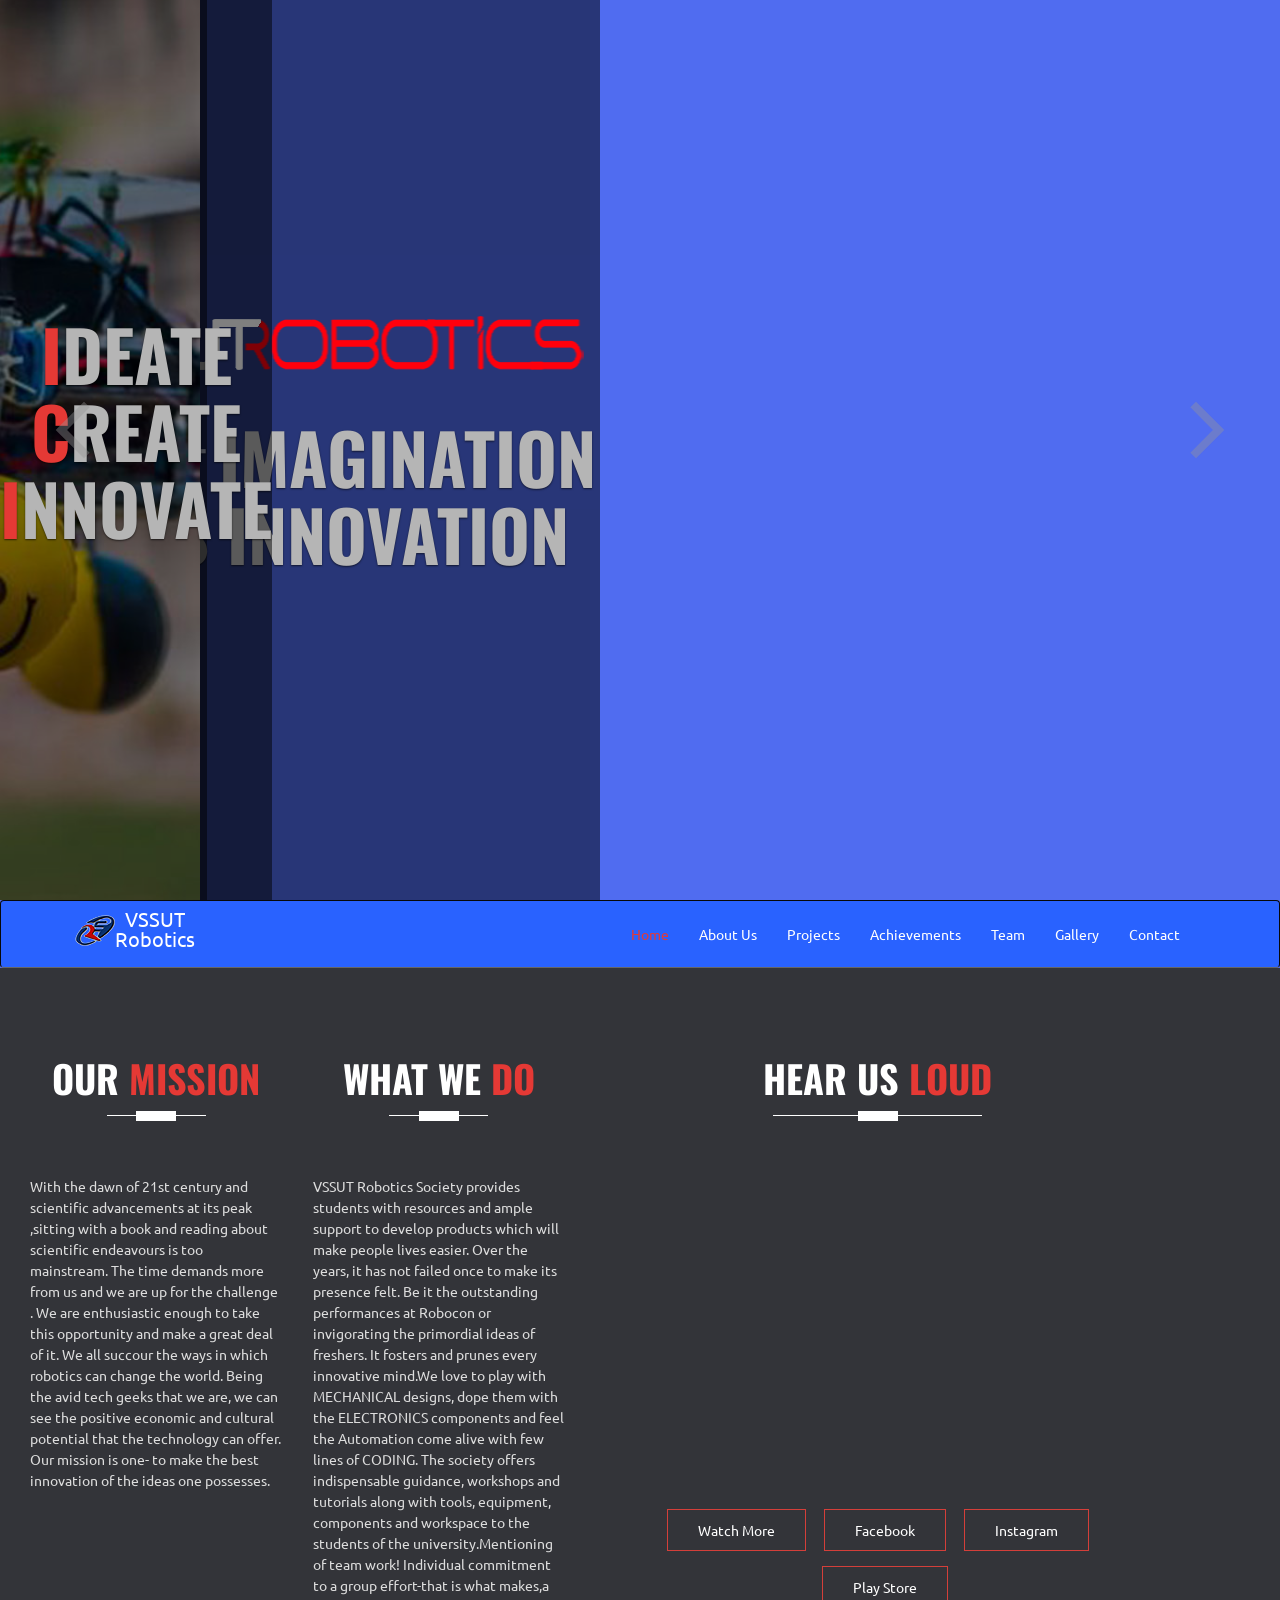
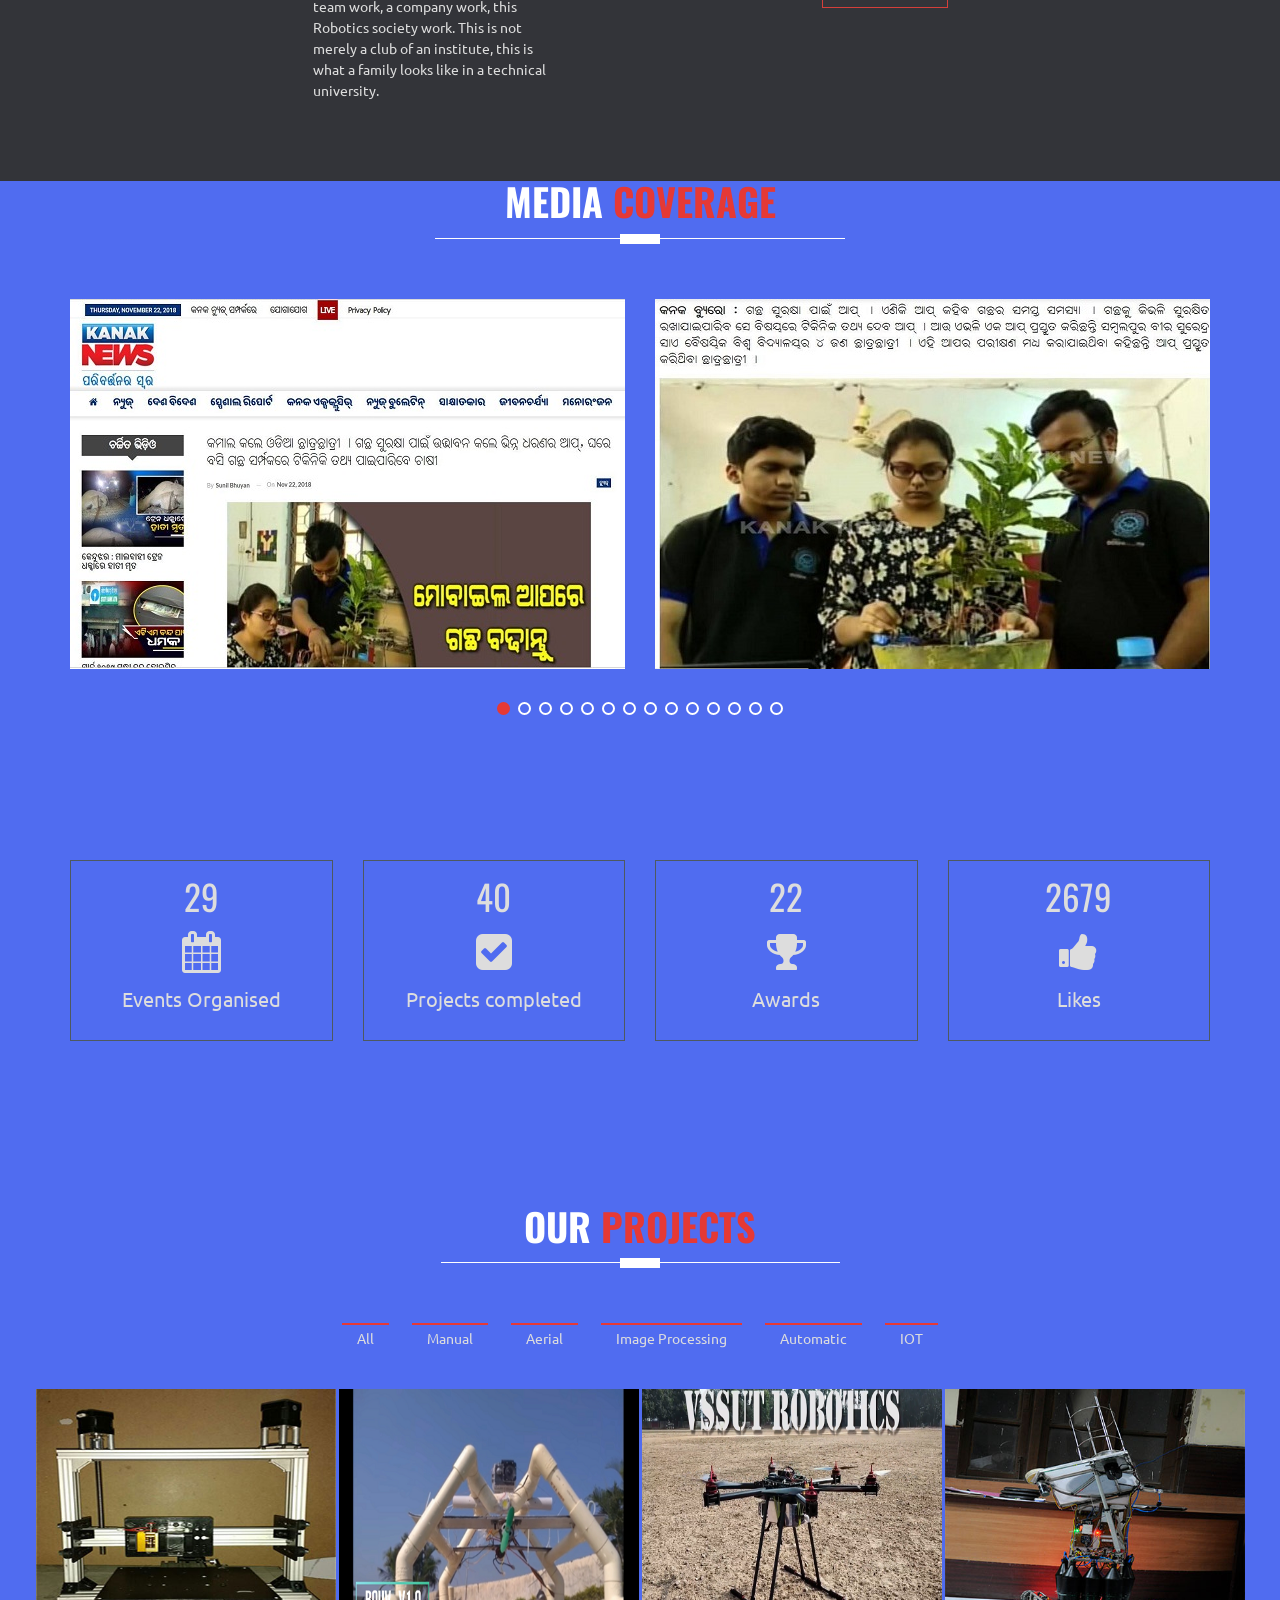
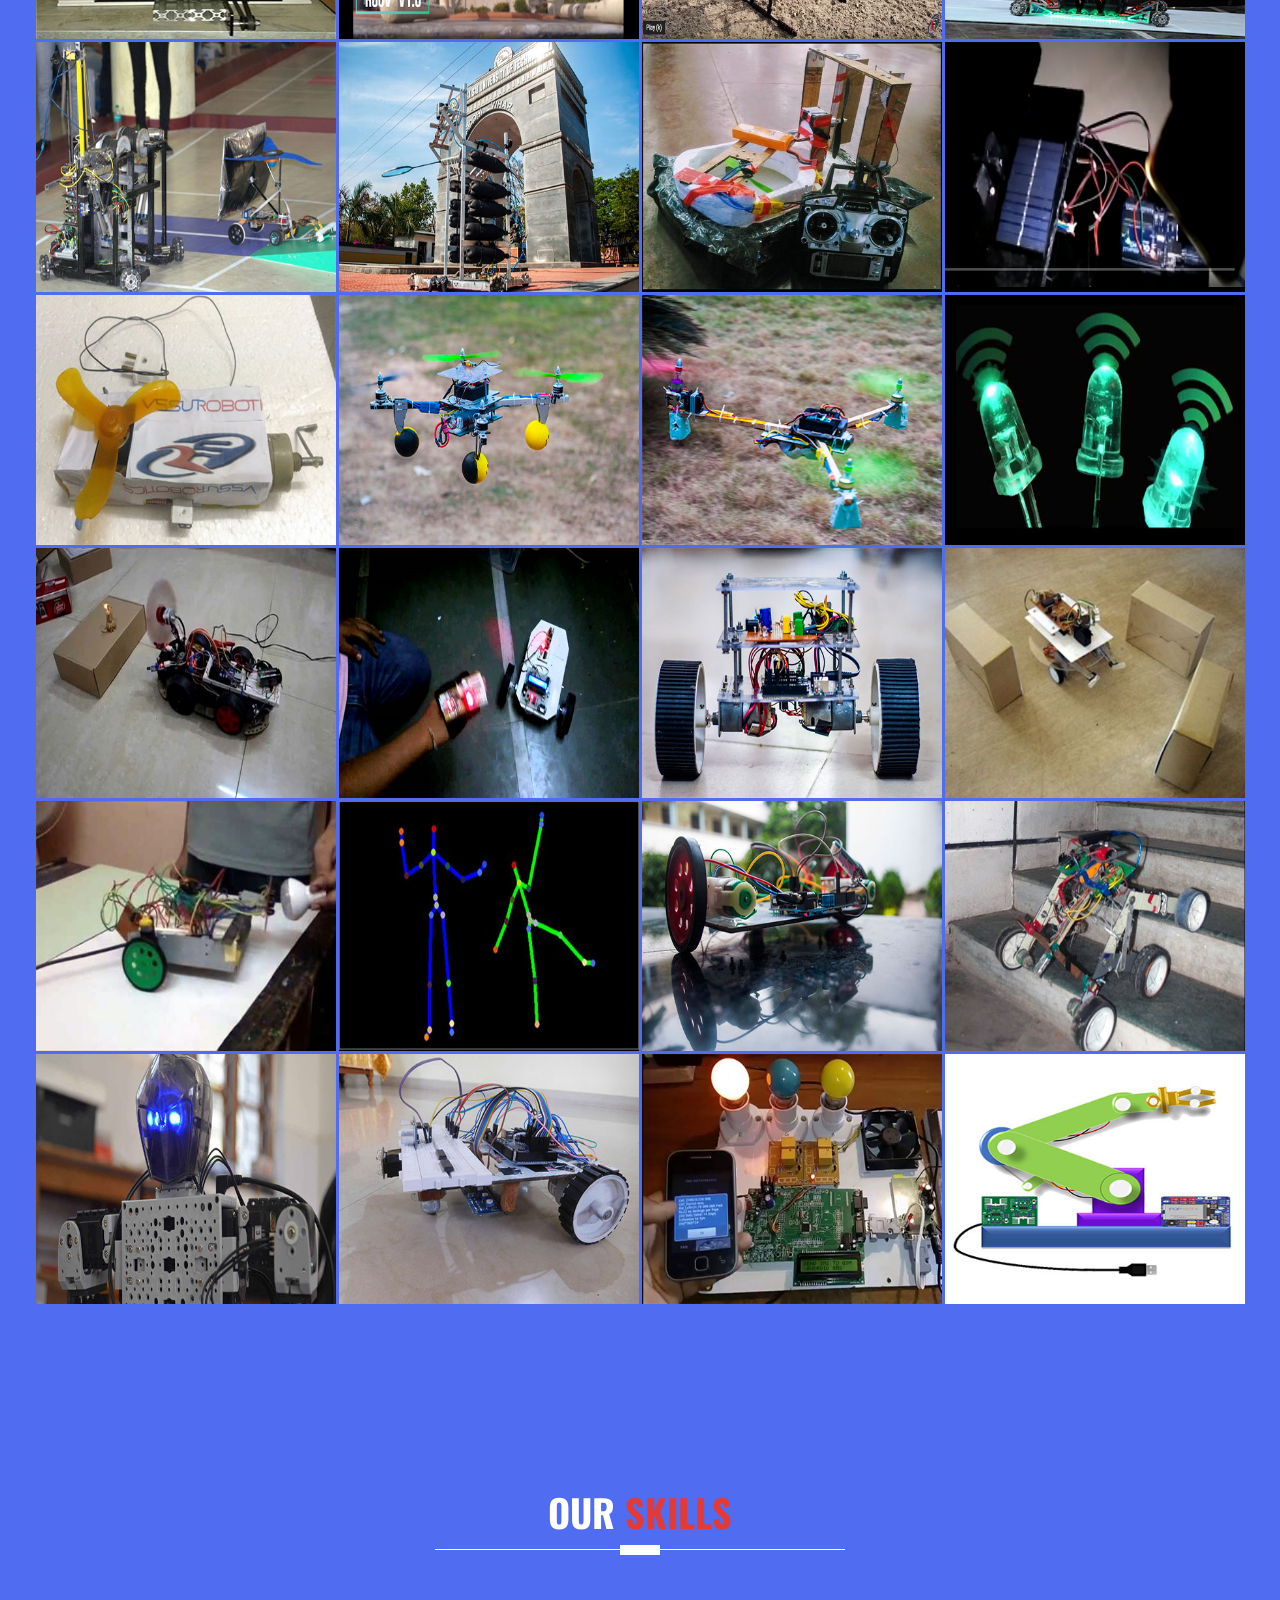
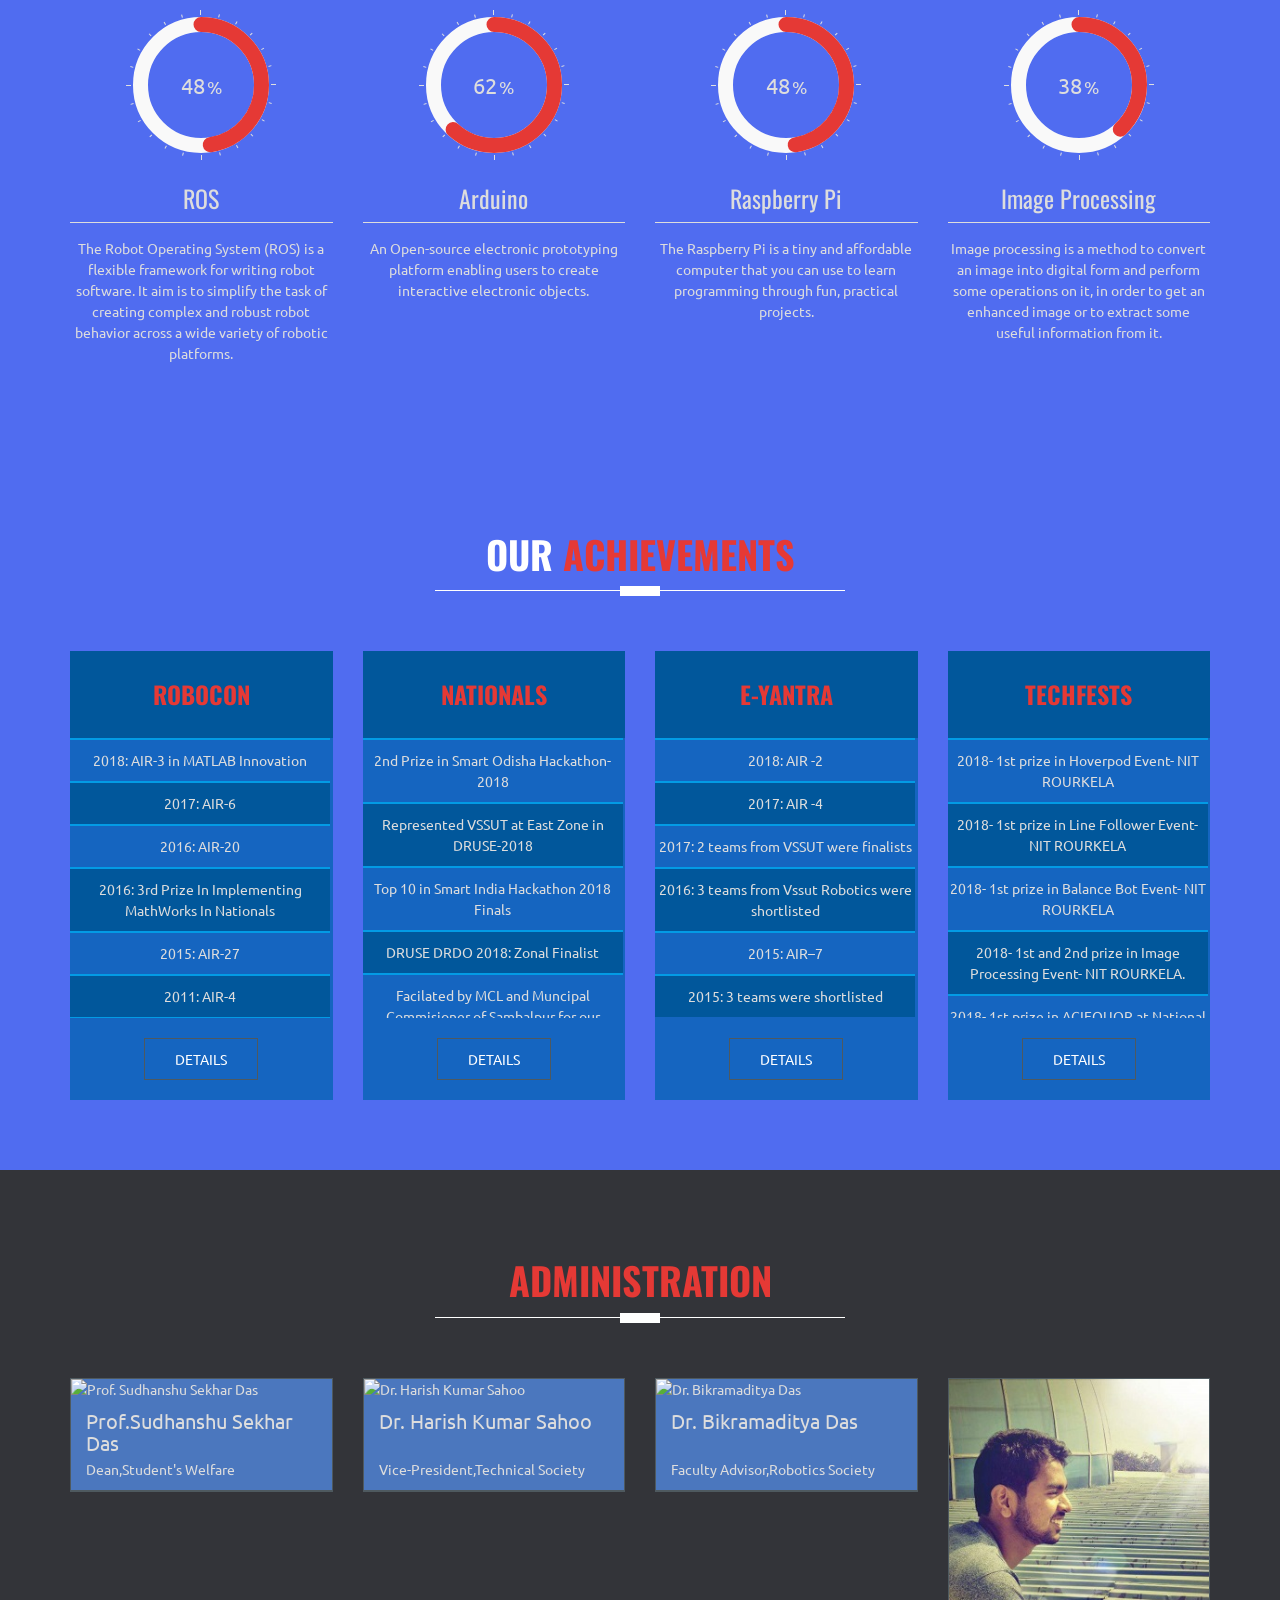
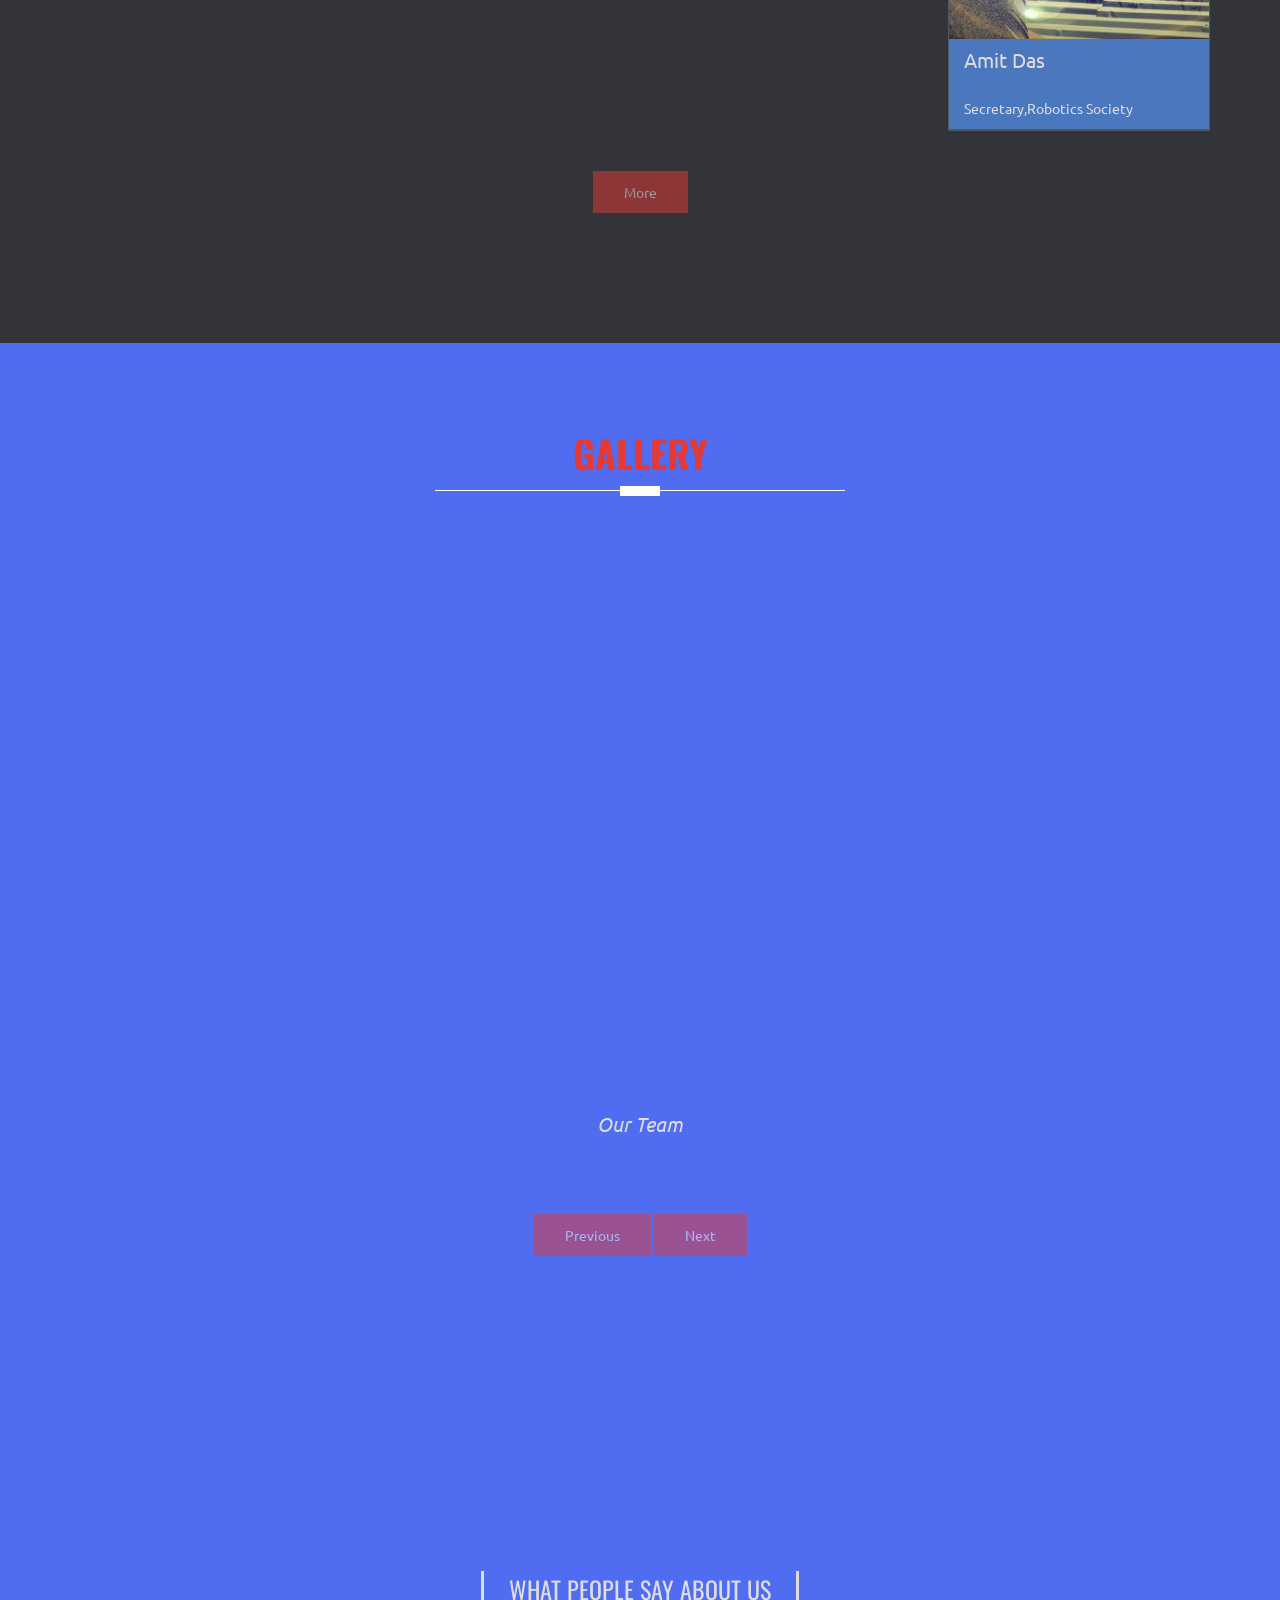
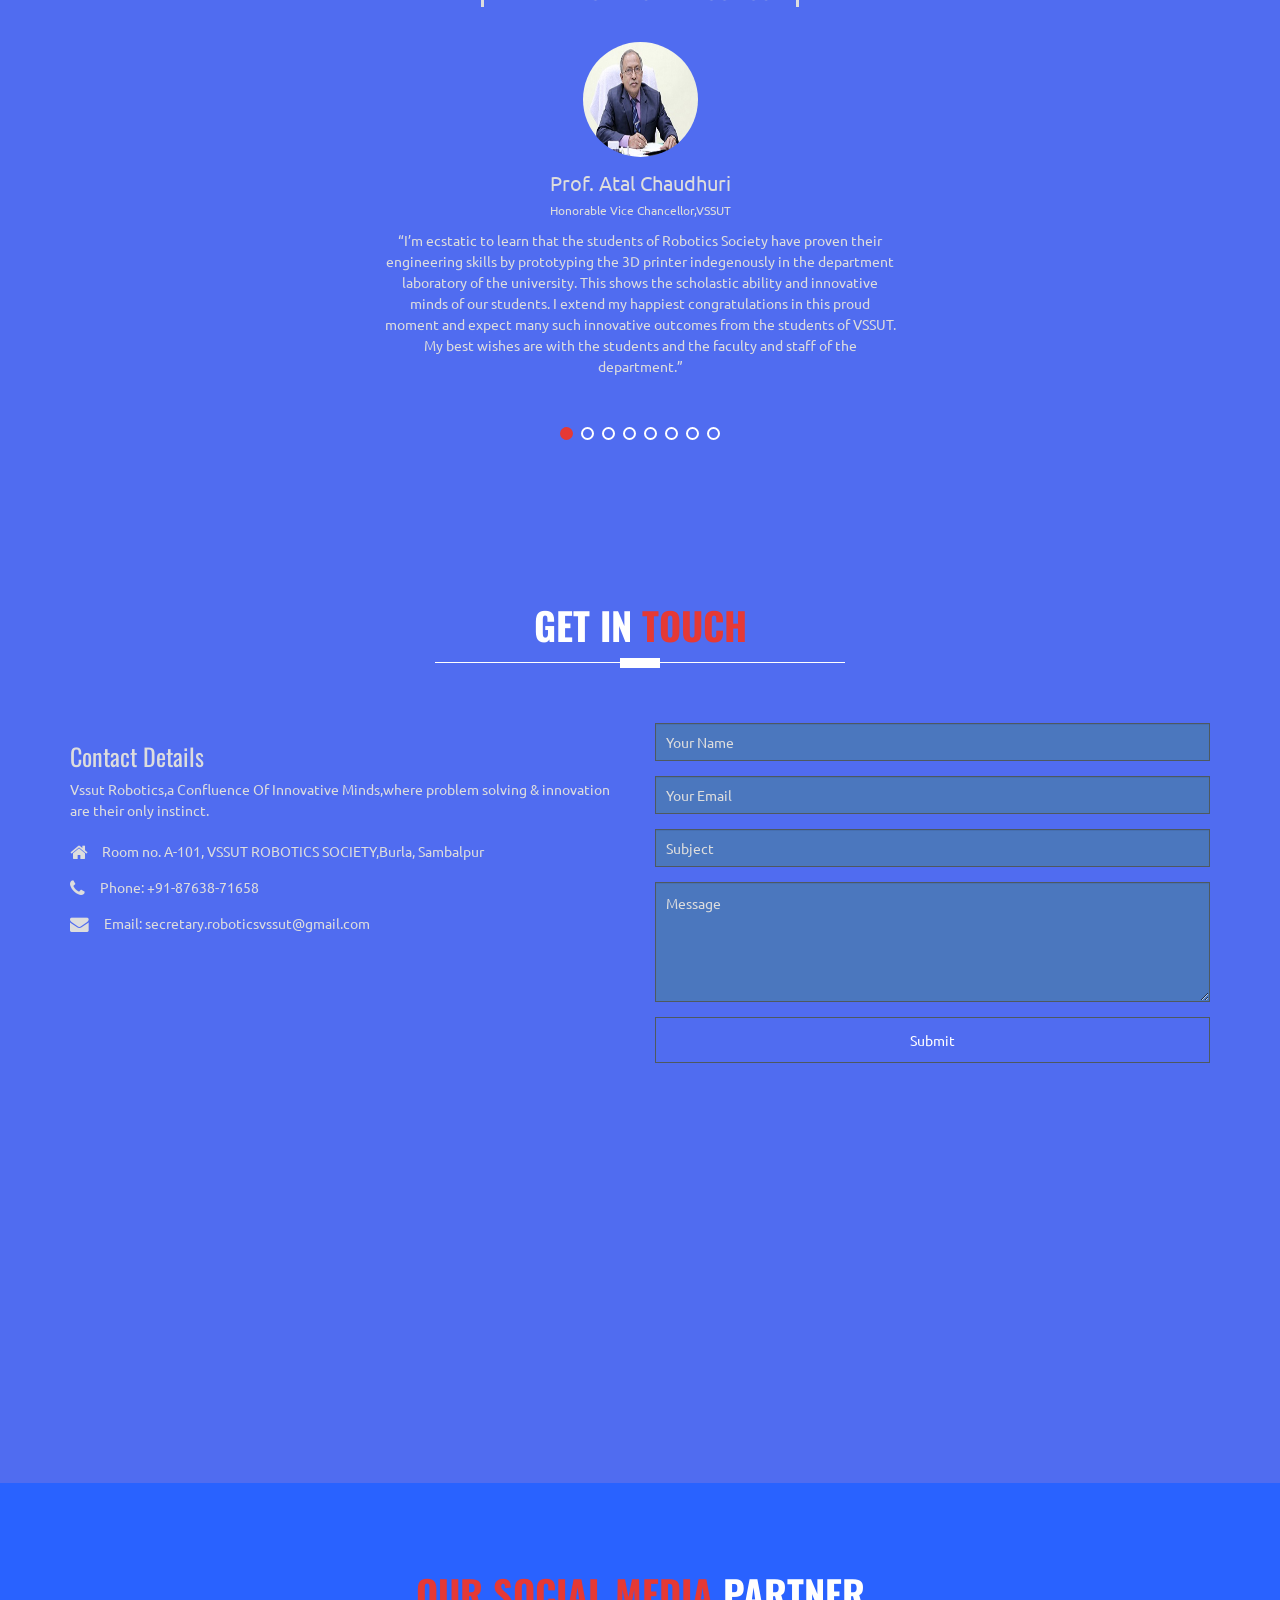
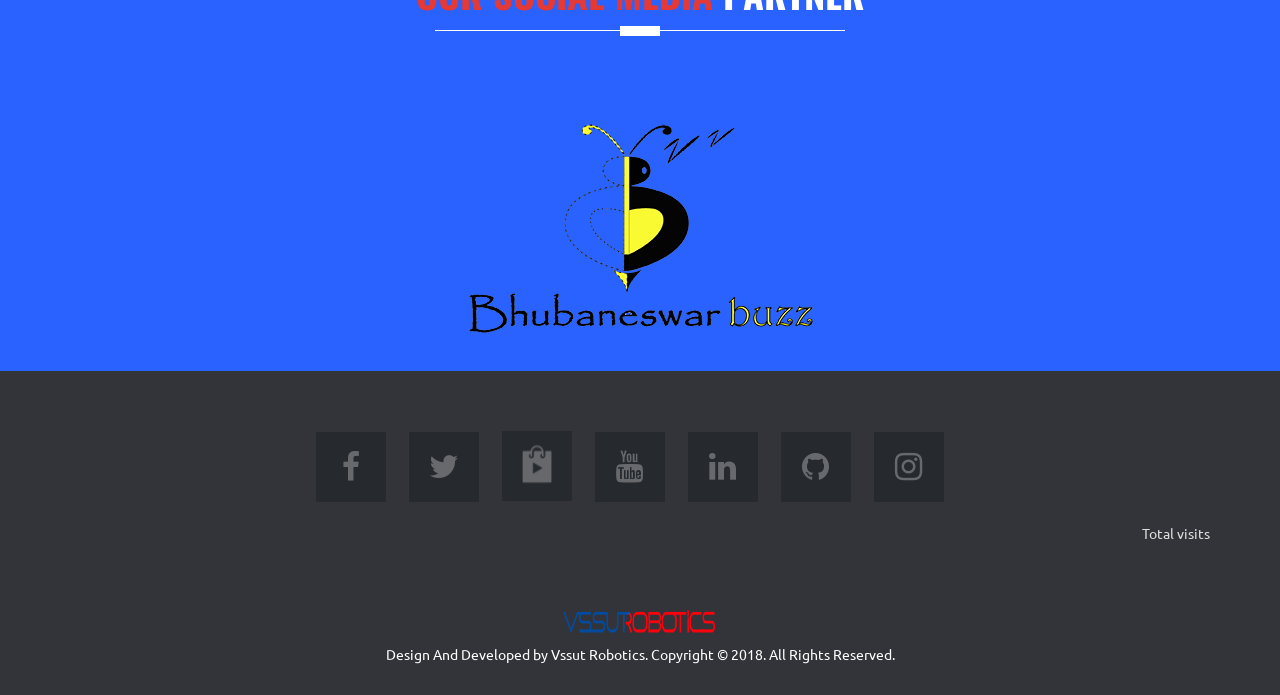
==== index.html @ 458c7e77 "Brand Text on hover fixed" ====
<!DOCTYPE html>
<!--[if lt IE 7]>      <html class="no-js lt-ie9 lt-ie8 lt-ie7"> <![endif]-->
<!--[if IE 7]>         <html class="no-js lt-ie9 lt-ie8"> <![endif]-->
<!--[if IE 8]>         <html class="no-js lt-ie9"> <![endif]-->
<!--[if gt IE 8]><!--> <html class="no-js"> <!--<![endif]-->
    <head>
		<meta http-equiv="Content-Type" content="text/html; charset=UTF-8">
        <meta name="description" content="Vssut Robotics Website ">
        
        <meta name="author" content="Vssut Robotics">
        <meta name="viewport" content="width=device-width, initial-scale=1">
		
        <title>Vssut Robotics | Where Imagination Meets Innovation</title>
		
		<!-- Mobile Specific Meta
		================================================== -->
        <meta name="viewport" content="width=device-width, initial-scale=1">
		
		<!-- Favicon -->
		<link rel="shortcut icon" type="image/x-icon" href="img/head1.png" />
		
		<!-- CSS
		================================================== -->
		<!-- Fontawesome Icon font -->
        <link rel="stylesheet" href="css/font-awesome.min.css">
		<!-- bootstrap.min css -->
        <link rel="stylesheet" href="css/bootstrap.min.css">
		<!-- Animate.css -->
        <link rel="stylesheet" href="css/animate.css">
		<!-- Owl Carousel -->
        <link rel="stylesheet" href="css/owl.carousel.css">
		<!-- Grid Component css -->
        <link rel="stylesheet" href="css/component.css">
		<!-- Slit Slider css -->
        <link rel="stylesheet" href="css/slit-slider.css">
		<!-- Main Stylesheet -->
        <link rel="stylesheet" href="css/main.css">
		<!-- Media Queries -->
        <link rel="stylesheet" href="css/media-queries.css">
        <link href="css/flipping_gallery.css" rel="stylesheet" type="text/css">
		<link rel="stylesheet" href="css/scrollbar.css">
		<!-- custom CSS -->
		<link rel="stylesheet" href="css2/custom.css">
         <!--
		Google Font
		=========================== -->                    
		
		<!-- Oswald / Title Font -->
		<link href='https://fonts.googleapis.com/css?family=Oswald:400,300' rel='stylesheet' type='text/css'>
		<!-- Ubuntu / Body Font -->
		<link href='https://fonts.googleapis.com/css?family=Ubuntu:400,300' rel='stylesheet' type='text/css'>
		<link href="https://icons8.com">
			
		
		<!-- Modernizer Script for old Browsers -->		
                <script src="js/modernizr-2.6.2.min.js" ></script>
        
		<script type="text/javascript" src="https://code.jquery.com/jquery-1.9.1.js" ></script>
  		<script type="text/javascript" src="js/jquery.flipping_gallery.js" ></script>
        
		<script async>
		  (function(i,s,o,g,r,a,m){i['GoogleAnalyticsObject']=r;i[r]=i[r]||function(){
		  (i[r].q=i[r].q||[]).push(arguments)},i[r].l=1*new Date();a=s.createElement(o),
		  m=s.getElementsByTagName(o)[0];a.async=1;a.src=g;m.parentNode.insertBefore(a,m)
		  })(window,document,'script','//www.google-analytics.com/analytics.js','ga');
		
		  ga('create', 'UA-54152927-1', 'auto');
		  ga('send', 'pageview');
		
		</script>
				<script async>
				var jq=$.noConflict();
	  jq(document).ready( function() {
	    jq(".gallery").flipping_gallery({
	      enableScroll: true,
	      
	    });
	    
	    jq(".next").click(function() {
	      jq(".gallery").flipForward();
	      return false;
	    });
	    jq(".prev").click(function() {
	      jq(".gallery").flipBackward();
	      return false;
	    });
	  });
		
	</script>
    
    </head>
	
    <body id="body">
    	
	
	    <!--
	    Start Preloader
	    ==================================== -->
		<div id="loading-mask">
			<div class="loading-img">
				<img alt="Rings Preloader" src="imgs/Forrest.gif"/>
			</div>
		</div>
        <!--
        End Preloader
        ==================================== -->
		
        <!--
        Welcome Slider
        ==================================== -->
		<section id="home">	    
		
            <div id="slitSlider" class="sl-slider-wrapper">
				<div class="sl-slider">
					
					<!-- single slide item -->
					<div class="sl-slide" data-orientation="horizontal" data-slice1-rotation="-25" data-slice2-rotation="-25" data-slice1-scale="2" data-slice2-scale="2">
						<div class="sl-slide-inner">
							<div class="bg-img bg-img-1"></div>
						<div class="carousel-caption">
							<div>
								<img class="wow fadeInUp" src="img/robotics.png" alt="Robotics">
								<h2 data-wow-duration="500ms"  data-wow-delay="500ms" class="heading animated fadeInRight">Where Imagination Meets Innovation</h2>
								<!--<a class="btn btn-green animated fadeInUp" href="#about">Read More</a>-->
							</div>
						</div>
						</div>
					</div>
					<!-- /single slide item -->
					
					<!-- single slide item -->
					<div class="sl-slide" data-orientation="vertical" data-slice1-rotation="10" data-slice2-rotation="-15" data-slice1-scale="1.5" data-slice2-scale="1.5">
						<div class="sl-slide-inner">
							<div class="bg-img bg-img-2"></div>
						<div class="carousel-caption">
							<div>
								<h2 class="heading animated fadeInDown">AIR<span class="color">-3</span></h2>
								<h3 class="animated fadeInUp">MATLAB INNOVATION-ABU ROBOCON <span class="color">2018</h3>
								<!--<a class="btn btn-green animated fadeInUp" href="#showcase">Lets Explore</a>-->
							</div>
						</div>
						</div>
					</div>
					<!-- /single slide item -->
					
					<!-- single slide item -->
					<div class="sl-slide" data-orientation="horizontal" data-slice1-rotation="3" data-slice2-rotation="3" data-slice1-scale="2" data-slice2-scale="1">
						<div class="sl-slide-inner">
							<div class="bg-img bg-img-3"></div>
						<div class="carousel-caption">
							<div>
								<h2 class="heading animated fadeInRight"><span class="color">I</span>deate   <span class="color">C</span>reate   <span class="color">I</span>nnovate</h2>
								<h3 class="animated fadeInLeft"></h3>
								<!--<a class="btn btn-green animated fadeInUp" href="#services">Lets Explore</a>-->
							</div>
						</div>
						</div>
					</div>
					<!-- /single slide item -->

				</div><!-- /sl-slider -->
				
				<nav id="nav-arrows" class="nav-arrows">
					<span class="nav-arrow-prev">Previous</span>
					<span class="nav-arrow-next">Next</span>
				</nav>

				<nav id="nav-dots" class="nav-dots">
					<span class="nav-dot-current"></span>
					<span></span>
					<span></span>
				</nav>

			</div><!-- /slider-wrapper -->
		</section>
		<!--/#home section-->
		
        <!-- 
        Fixed Navigation
        ==================================== -->
        <header id="navigation" class="navbar navbar-inverse">
            <div class="container">
                <div class="navbar-header">
                    <!-- responsive nav button -->
					<button type="button" class="navbar-toggle" data-toggle="collapse" data-target=".navbar-collapse">
                        <span class="sr-only">Toggle navigation</span>
                        <span class="icon-bar"></span>
                        <span class="icon-bar"></span>
                        <span class="icon-bar"></span>
                    </button>
					<!-- /responsive nav button -->
					
					<!-- logo -->
                    <!-- <a class="navbar-brand" href="#body">
						<h1 id="logo">
							<img src="img/robotics1.png" alt="VssutRobotics" />
						</h1>
					</a> -->
					<!-- /logo -->
					<!-- logo -->
					<div class="row navbar-brand">
					    <div class="col-sm-2" style="float: left;margin-top: 5px; margin-right: 5px;" >
							    <a class="" href="#body" id="scrollUp-logo">
								 <img src="img/robotics1.png" alt="VssutRobotics" />
							</a>
						</div>
						<div id="" class="col-m-10" style="margin-left:20px;font-size: 20px;text-align: center;">
							<a class="logo" href="#body" id="scrollUp-name"> VSSUT Robotics</a>
						</div>		
				   </div>	
	
					<!-- /logo -->
                </div>

				<!-- main nav -->
                <nav class="collapse navbar-collapse navbar-right" role="Navigation">
                    <ul id="nav" class="nav navbar-nav">
                        <li class="current"><a href="#body">Home</a></li>
                        <li><a href="#about">About Us</a></li>
                        <li><a href="#showcase">Projects</a></li>
                        <li><a href="#pricing">Achievements</a></li>
                         <li><a href="#our-team">Team</a></li>
                        <li><a href="#services">Gallery</a></li>
                       <!-- <li><a href="#our-alumni">Our Alumni</a></li>-->
                       <!-- <li><a href="#blog">Blog</a></li>-->
                        <li><a href="#contact-us">Contact</a></li>
                        <!-- <li><a href="event.html">Samavesh</a></li>-->
                       <!-- <li><a href="javascript:void(0);" onclick="document.getElementById('id01').style.display='block'">Register</a></li>-->
                    </ul>
                </nav>
				<!-- /main nav -->
				
            </div>
        </header>
      
       
        <!--
        End Fixed Navigation
        ==================================== -->
		
		<!--
		Start About Section
		==================================== -->
		<!-- section title -->
					
				
		<section id="about" class="bg-one col-lg-12">
			<!-- Container -->
			<div class="container col-lg-12">
				<!-- Our Mission -->
				<div class="row col-lg-3">
		
					<!-- section title -->
					<div class="title text-center wow fadeIn" data-wow-duration="1500ms">
						<h2>Our
							<span class="color"> Mission</span>
						</h2>
						<div class="border"></div>
					</div>
					<!-- /section title -->
		
					<!-- About item -->
					<div class="col-md-12 text-center wow fadeInUp" data-wow-duration="500ms">
						<div class="wrap-about">
							<!--<div class="icon-box">
																				<i class="fa fa-lightbulb-o fa-4x"></i>
																			</div>	-->
							<!-- Express About Yourself -->
							<div class="about-content text-left">
								<!--<h3 class="ddd">We're Creative</h3>	-->
								<p>With the dawn of 21st century and scientific advancements at its peak ,sitting with a book and reading about scientific
									endeavours is too mainstream. The time demands more from us and we are up for the challenge . We are enthusiastic
									enough to take this opportunity and make a great deal of it. We all succour the ways in which robotics can change
									the world. Being the avid tech geeks that we are, we can see the positive economic and cultural potential that the
									technology can offer. Our mission is one- to make the best innovation of the ideas one possesses.</p>
							</div>
						</div>
					</div>
				</div>
				<!--End Our Mission -->

				<!-- What We Do -->
				<div class="row col-lg-3">
					<div class="title text-center wow fadeIn" data-wow-duration="1500ms">
						<h2>What We
							<span class="color"> Do</span>
						</h2>
						<div class="border"></div>
					</div>
					<!-- About item -->
					<div class="col-md-12 text-center wow fadeInUp" data-wow-duration="500ms" data-wow-delay="250ms">
						<div class="wrap-about">
							<!--<div class="icon-box">
															<i class="fa fa-users fa-4x"></i>
														</div>-->
							<!-- Express About Yourself -->
							<div class="about-content text-left">
								<!--<h3>We're Professional</h3>-->
								<p>VSSUT Robotics Society provides students with resources and ample support to develop products which will make people
									lives easier. Over the years, it has not failed once to make its presence felt. Be it the outstanding performances
									at Robocon or invigorating the primordial ideas of freshers. It fosters and prunes every innovative mind.We love to
									play with MECHANICAL designs, dope them with the ELECTRONICS components and feel the Automation come alive with few
									lines of CODING. The society offers indispensable guidance, workshops and tutorials along with tools, equipment, components
									and workspace to the students of the university.Mentioning of team work! Individual commitment to a group effort-that
									is what makes,a team work, a company work, this Robotics society work. This is not merely a club of an institute,
									this is what a family looks like in a technical university.</p>
							</div>
						</div>
					</div>
					<!-- End About item -->
		
					<!-- About item -->
					<!--<div class="col-md-4 text-center wow fadeInUp" data-wow-duration="500ms" data-wow-delay="500ms">
													<div class="wrap-about kill-margin-bottom">
														<div class="icon-box">
															<i class="fa fa-users fa-4x"></i>
														</div>
														<!-- Express About Yourself -->
					<!--<div class="about-content text-center">
															<h3>We're Professional</h3>
															<p>Lorem ipsum dolor sit amet, consectetur adipisicing elit. Velit, nihil, libero, perspiciatis eos provident laborum eum dignissimos</p>
														</div>
													</div>
												</div>-->
					<!-- Intro Video -->
		
					<!-- End About item -->
		
					<!-- End row -->
				</div>
				<!-- End What We Do -->

				<!-- Hear Us Loud -->
				<div class="row col-lg-6">
		
					<div class="title text-center wow fadeIn" data-wow-duration="1500ms">
						<h2>Hear Us
							<span class="color"> Loud</span>
						</h2>
						<div class="border"></div>
					</div>
					
					<div class="col-lg-12 wow fadeInRight" data-wow-duration="500ms">
						<div class="embed-responsive embed-responsive-16by9 ">
							<iframe class="embed-responsive-item" src="https://www.youtube.com/embed/RhroZl45nQo?autoplay=1" frameborder="0" allow="accelerometer; autoplay; encrypted-media; gyroscope; picture-in-picture"
							 allowfullscreen></iframe>
						</div>
					</div>

					<!-- Social Buttons -->
					<div class="col-lg-12" style="text-align: center">
						<a href="https://www.youtube.com/channel/UCfrM26pYkyk8JtW-G0mcDNQ" target="_blank" class="btn btn-danger" role="button" style="margin-left: px">Watch More</a>
						<a href="https://www.facebook.com/vssutrobotics/" target="_blank" class="btn btn-danger" role="button" style="margin-left: 15px">Facebook</a>
						<a href="https://www.instagram.com/vssut_robotics/" target="_blank" class="btn btn-danger" role="button" style="margin-left: 15px">
							Instagram </a>
						<a href="https://play.google.com/store/apps/details?id=com.gaurav.robotics_society&hl=en" target="_blank" class="btn btn-danger"
						 role="button" style="margin-left: 15px">Play Store</a>
					</div>
					<!-- End Social Buttons -->
				</div>
				<!-- Hear Us Loud -->
			</div>
			<!-- End container -->
		</section> 
		<!-- End section -->
		
		<!--
		Start Main Features
		==================================== -->
		<section id="main-features">
			<div class="container">
				<div class="row">
					<div class="title text-center wow fadeIn" data-wow-duration="1500ms" >
						<h2>Media<span class="color">  Coverage</span></h2>
						<div class="border"></div>
					</div>
					
					<!-- features item -->
					<div id="features">
						<!-- Features item-->
					<!-- ------------------------------------------------------------------ -->
							<!-- Features item-->
					<div class="item">
							
							<div class="features-item">
								
								<!-- features media -->
								<div class="col-md-6 feature-media wow fadeInUp" data-wow-duration="500ms">
									<img src="img/blog/23.jpg" alt="KANAK NEWS, Odisha." class="img-responsive">
								</div>
								<!-- /features media -->
								<div class="col-md-6 feature-media wow fadeInUp" data-wow-duration="500ms">
									<img src="img/blog/24.jpg" alt="KANAK NEWS, Odisha." class="img-responsive">
								</div>
							</div>
						</div>
						<!-- ------------------------------------------------------------------ -->		
					<!-- ------------------------------------------------------------------ -->
							<!-- Features item-->
					<div class="item">
							
							<div class="features-item">
								
								<!-- features media -->
								<div class="col-md-6 feature-media wow fadeInUp" data-wow-duration="500ms">
									<img src="img/blog/22.png" alt="Featured in Odisha's esteemed daily - SAMBAD, Odisha." class="img-responsive">
								</div>
								<!-- /features media -->
								<div class="col-md-6 feature-media wow fadeInUp" data-wow-duration="500ms">
									<img src="img/blog/21.jpg" alt="Featured in Odisha's esteemed daily - The Prameya News, Odisha." class="img-responsive">
								</div>
							</div>
						</div>
						<!-- ------------------------------------------------------------------ -->	
					<div class="item">
							
							<div class="features-item">
								
								<!-- features media -->
								<div class="col-md-6 feature-media wow fadeInUp" data-wow-duration="500ms">
									<img src="img/blog/D1.jpg" alt="Featured in Odisha's esteemed daily - SAMBAD, Odisha." class="img-responsive">
								</div>
								<!-- /features media -->
								<div class="col-md-6 feature-media wow fadeInUp" data-wow-duration="500ms">
									<img src="img/blog/D2.jpg" alt="Featured in Odisha's esteemed daily - The Prameya News, Odisha." class="img-responsive">
								</div>
							</div>
						</div>
						<!-- ------------------------------------------------------------------ -->
							<!-- Features item-->
					<div class="item">
							
							<div class="features-item">
								
								<!-- features media -->
								<div class="col-md-6 feature-media wow fadeInUp" data-wow-duration="500ms">
									<img src="img/blog/VV1.jpg" alt="Featured in Odisha's esteemed daily - SAMBAD, Odisha." class="img-responsive">
								</div>
								<!-- /features media -->
								<div class="col-md-6 feature-media wow fadeInUp" data-wow-duration="500ms">
									<img src="img/blog/VV2.jpg" alt="Featured in Odisha's esteemed daily - The Prameya News, Odisha." class="img-responsive">
								</div>
							</div>
						</div>
						<!-- ------------------------------------------------------------------ -->

							<!-- Features item-->
					<div class="item">
							
							<div class="features-item">
								
								<!-- features media -->
								<div class="col-md-6 feature-media wow fadeInUp" data-wow-duration="500ms">
									<img src="img/blog/E2.png" alt="Featured in Odisha's esteemed daily - SAMBAD, Odisha." class="img-responsive">
								</div>
								<!-- /features media -->
								<div class="col-md-6 feature-media wow fadeInUp" data-wow-duration="500ms">
									<img src="img/blog/E3.png" alt="Featured in Odisha's esteemed daily - The INDIAN EXPRESS, Odisha." class="img-responsive">
								</div>
							</div>
						</div>
						<!-- ------------------------------------------------------------------ -->
						<!-- Features item-->
						<div class="item">
							
							<div class="features-item">
								
								<!-- features media -->
								<div class="col-md-6 feature-media wow fadeInUp" data-wow-duration="500ms">
									<img src="img/blog/5.jpg" alt="3D Printer Feature in The Indian Express" class="img-responsive">
								</div>
								<!-- /features media -->
								<div class="col-md-6 feature-media wow fadeInUp" data-wow-duration="500ms">
									<img src="img/blog/6.jpg" alt="VSSUT Robotics Society Orientation Program 2017" class="img-responsive">
								</div>
							</div>
						</div>
						<!-- features content -->
								<!--<div class="col-md-6 feature-desc wow fadeInUp" data-wow-duration="500ms" data-wow-delay="300ms">
									<h3>Robotics Society</h3>
									<p>Robotics Society is an official society of VSSUT, Burla which owes its initiative to alumni Mr. Biswajit Parida. The society encourages various technical activities and projects in the field of amateur as well as advanced Robotics, in the university.</p>
									<p>The members are a bunch of budding technocrats who are driven by an acute zest for learning technological advancements and happenings in the modern world, and endeavor in applying the theoretical learnings into realistic projects.</p>
									<a href="https://www.youtube.com/channel/UCfrM26pYkyk8JtW-G0mcDNQ" class="btn btn-transparent">Watch More</a>
									<!--<a href="#" class="btn btn-transparent">Our Team</a>-->
								<!--</div>
								<!-- /features content -->
						<!-- ------------------------------------------------------------------ -->

						<!-- ------------------------------------------------------------------ -->

						<div class="item">
							
							<div class="features-item">
								
								<!-- features media -->
								<div class="col-md-6 feature-media wow fadeInUp" data-wow-duration="500ms">
									<img src="img/blog/20.jpg" alt="Featured in Odisha's esteemed daily - The Prameya News, Odisha." class="img-responsive">
								</div>
								<!-- /features media -->
								<div class="col-md-6 feature-media wow fadeInUp" data-wow-duration="500ms">
									<img src="img/blog/19.jpg" alt="Featured in Odisha's esteemed daily - The Prameya News, Odisha." class="img-responsive">
								</div>
							</div>
						</div>
						<!-- --------------------------------------------------------------------- -->
						<div class="item">
							
							<div class="features-item">
								
								<!-- features media -->
								<div class="col-md-6 feature-media wow fadeInUp" data-wow-duration="500ms">
									<img src="img/blog/7.jpg" alt="India's Cheapest 3D Printer" class="img-responsive">
								</div>
								<!-- /features media -->
								<div class="col-md-6 feature-media wow fadeInUp" data-wow-duration="500ms">
									<img src="img/blog/8.png" alt="3D Printer Bhubaneswar Buzz" class="img-responsive">
								</div>
							</div>
						</div>
						<!-- --------------------------------------------------------------------- -->

						<div class="item">
							
							<div class="features-item">
								
								<!-- features media -->
								<div class="col-md-6 feature-media wow fadeInUp" data-wow-duration="500ms">
									<img src="img/blog/9.jpg" alt="Rov featured in odia newspaper!" class="img-responsive">
								</div>
								<!-- /features media -->
								<div class="col-md-6 feature-media wow fadeInUp" data-wow-duration="500ms">
									<img src="img/blog/10.jpg" alt="Rov featured in Prameya newspaper!">
								</div>
								
							</div>
						</div>
						<!-- --------------------------------------------------------------------- -->
						<div class="item">
							
							<div class="features-item">
								
								<!-- features media -->
								<div class="col-md-6 feature-media wow fadeInUp" data-wow-duration="500ms">
									<img src="img/blog/12.jpg" alt="Rov featured in Dharitri newspaper" class="img-responsive">
								</div>
								<!-- /features media -->
								<div class="col-md-6 feature-media wow fadeInUp" data-wow-duration="500ms">
									<img src="img/blog/13.jpg" alt="Rov Drone featured in News7" class="img-responsive">
								</div>
							</div>
						</div>
						<!-- --------------------------------------------------------------------- -->
						<div class="item">
							
							<div class="features-item">
								
								<!-- features media -->
								<div class="col-md-6 feature-media wow fadeInUp" data-wow-duration="500ms">
									<img src="img/blog/14.png" alt="Robocon 2017 Featured in Bhubaneswar Buzz!" class="img-responsive">
								</div>
								<!-- /features media -->
								<div class="col-md-6 feature-media wow fadeInUp" data-wow-duration="500ms">
									<img src="img/blog/15.png" alt="Robocon 2017 Air 6 Featured in OTV!" class="img-responsive">
								</div>
							</div>
						</div>
						<!-- --------------------------------------------------------------------- -->
						<div class="item">
							
							<div class="features-item">
								
								<!-- features media -->
								<div class="col-md-6 feature-media wow fadeInUp" data-wow-duration="500ms">
									<img src="img/blog/16.jpg" alt="Robocon 2016" class="img-responsive">
								</div>
								<!-- /features media -->
								<div class="col-md-6 feature-media wow fadeInUp" data-wow-duration="500ms">
									<img src="img/blog/17.png" alt="Robocon 2016 OnAIR @DD National" class="img-responsive">
								</div>
							</div>
						</div>
						<!-- --------------------------------------------------------------------- --><div class="item">
							
							<div class="features-item">
								
								<!-- features media -->
								<div class="col-md-6 feature-media wow fadeInUp" data-wow-duration="500ms">
									<img src="img/blog/18.jpg" alt="MathWorks Innovation Award" class="img-responsive">
								</div>
								<!-- /features media -->
								
							</div>
						</div>
						<!-- --------------------------------------------------------------------- -->
						
						<div class="item">
							<div class="features-item">
							
								<!-- features media -->
								<div class="col-md-6 feature-media wow fadeInUp" data-wow-duration="500ms">
									<img src="img/blog/4.jpg" alt="Vssut Robotics App" class="img-responsive">
								</div>
								<!-- /features media -->
								
								<!-- features content -->
								<div class="col-md-6 feature-desc wow fadeInUp" data-wow-duration="500ms" data-wow-delay="300ms">
									<h3>The Official App Of Vssut Robotics</h3>
									<p>In this mobile era, apps are the becoming the means of fastest information source & the most effective among hundreds of websites.A quick look on the outrage of ROBOTICS SOCIETY,an offline platform of all the resources and a handful support from the seniors of the society, all the statistics from tip to toe is in front of your screen in just one click on the App of "VSSUT ROBOTICS".</p>
									<p>What we as a student want is the simplicity and focus that apps provide & this  is possible with just a click on the app.In a nutshell,without being online or waiting for the details to load we can open the basic page of the app and can get all the information.</p>
									<a href="https://play.google.com/store/apps/details?id=com.gaurav.robotics_society&hl=en" target="_blank" class="btn btn-transparent">Download The App</a>
									<!--<a href="#" class="btn btn-transparent">Purchase Theme</a>-->
								</div>
								<!-- /features content -->
								
							</div>
						</div>
					</div>
					<!-- /features item -->
					
				</div> 		<!-- End row -->
			</div>   	<!-- End container -->
		</section>   <!-- End section -->
		 <!--    
        Sign Up Section
        ================================================

        ================================================
        -->
        
        <div id= 'id01' class="modal">
           
        <span onclick="document.getElementById('id01').style.display='none'" class="close" title="Close Modal"> &times;</span> 
      <ul class="tab-group">
        <li class="tab active"><a href="#signup">Sign Up</a></li>
        <li class="tab"><a href="#login">Log In</a></li>
      </ul>
       <script src="js/signup.js" ></script>
      <div class="tab-content">
        <div id="signup">   
          <h1>Sign Up for Free</h1>
          
          <form action="signup.php" method="post">
          
          <div class="top-row">
            <div class="field-wrap">
              <label>
                First Name<span class="req">*</span>
              </label>
              <input type="text" name="f_name" required autocomplete="off" />
            </div>
        
            <div class="field-wrap">
              <label>
                Last Name<span class="req">*</span>
              </label>
              <input type="text" name="l_name" required autocomplete="off"/>
            </div>
          </div>
              
              <div class="field-wrap">
              <label>
                Alumni/student<span class="req">*</span>
              </label>
              <input type="text" name="choice" required autocomplete="off"/>
            </div>
          

          <div class="field-wrap">
            <label>
              Email Address<span class="req">*</span>
            </label>
            <input type="email" name="e_mail" required autocomplete="off"/>
          </div>
          
          <div class="field-wrap">
            <label>
              Set A Password<span class="req">*</span>
            </label>
            <input type="password" name="pass" required autocomplete="off"/>
          </div>
          
          <button type="submit" class="button button-block"/>Get Started</button>
          
          </form>

        </div>
        
        <div id="login">   
          <h1>Welcome Back!</h1>
          
          <form action="login.php" method="post">
          
            <div class="field-wrap">
            <label>
              Email Address<span class="req">*</span>
            </label>
            <input type="email" name="email1" required autocomplete="off"/>
          </div>
          
          <div class="field-wrap">
            <label>
              Password<span class="req">*</span>
            </label>
            <input type="password" name="pass1" required autocomplete="off"/>
          </div>
          
          <p class="forgot"><a href="#">Forgot Password?</a></p>
          
          <button class="button button-block"/>Log In</button>
          
          </form>

        </div>
    
      </div>
    
</div>
<!-- /form -->    
            
		<!--
		Start Counter Section
		==================================== -->
		
		<section id="counter" class="parallax-section">
			<div class="container">
				<div class="row">
				
					<!-- first count item -->
					<div class="col-md-3 col-sm-6 col-xs-12 text-center wow fadeInDown" data-wow-duration="500ms">
						<div class="counters-item">
							<div>
							    <span data-speed="3000" data-to="45">45</span>
							</div>
							<i class="fa fa-calendar fa-3x"></i>
							<h3>Events Organised</h3>
						</div>
					</div>
					<!-- end first count item -->
				
					<!-- second count item -->
					<div class="col-md-3 col-sm-6 col-xs-12 text-center wow fadeInDown" data-wow-duration="500ms" data-wow-delay="200ms">
						<div class="counters-item">
							<div>
							    <span data-speed="3000" data-to="63">63</span>
							</div>
							<i class="fa fa-check-square fa-3x"></i>
							<h3>Projects completed</h3>
						</div>
					</div>
					<!-- end second count item -->
				
					<!-- third count item -->
					<div class="col-md-3 col-sm-6 col-xs-12 text-center wow fadeInDown" data-wow-duration="500ms" data-wow-delay="400ms">
						<div class="counters-item">
							<div>
							    <span data-speed="3000" data-to="35">35</span>
								<span></span>
							</div>
							<i class="fa fa-trophy fa-3x"></i>
				            <h3>Awards</h3>
							
						</div>
					</div>
					<!-- end third count item -->
					
					<!-- fourth count item -->
					<div class="col-md-3 col-sm-6 col-xs-12 text-center wow fadeInDown" data-wow-duration="500ms" data-wow-delay="600ms">
						<div class="counters-item kill-margin-bottom">
							<div>
							    <span data-speed="3000" data-to="4230">4230</span>
							</div>
							<i class="fa fa-thumbs-up fa-3x"></i>
							<h3>Likes</h3>
						</div>
					</div>
					<!-- end fourth count item -->
					
				</div> 		<!-- end row -->
			</div>   	<!-- end container -->
		</section>   <!-- end section -->
		
	  <!-- Start Portfolio Section
		=========================================== -->
		
		<section id="showcase">
			<div class="container">
				<div class="row wow fadeInDown" data-wow-duration="500ms">
					<div class="col-lg-12">
					
						<!-- section title -->
						<div class="title text-center">
							<h2>Our <span class="color">Projects</span></h2>
							<div class="border"></div>
						</div>
						<!-- /section title -->
					
						<!-- portfolio item filtering -->
						<div class="portfolio-filter clearfix">
							<ul class="text-center">
							    <li><a href="javascript:void(0)" class="filter" data-filter="all">All</a></li>
								<li><a href="javascript:void(0)" class="filter" data-filter=".app">Manual</a></li>
								<li><a href="javascript:void(0)" class="filter" data-filter=".web">Aerial</a></li>
								<li><a href="javascript:void(0)" class="filter" data-filter=".photoshop">Image Processing</a></li>
								<li><a href="javascript:void(0)" class="filter" data-filter=".illustrator">Automatic</a></li>
								<li><a href="soh.html" class="filter" data-filter=".iot">IOT</a></li>
							</ul>
						</div>
						<!-- /portfolio item filtering -->
						
					</div> <!-- /end col-lg-12 -->
				</div> <!-- end row -->
			</div>	<!-- end container -->
	
			<!-- portfolio items -->
			<div class="portfolio-item-wrapper wow fadeInUp" data-wow-duration="500ms">
                <ul id="og-grid" class="og-grid">
				
					<!-- single portfolio item -->	
					<li class="mix illustrator">
						<a data-largesrc="img/portfolio/3Dprinter.jpg" data-title="3D PRINTER" data-description="3D printing, also known as additive manufacturing (AM), refers to processes used to create a three-dimensional object in which layers of material are formed under computer control to create an object.Objects can be of almost any shape or geometry and are produced using digital model data from a 3D model or another electronic data source such as an Additive Manufacturing File (AMF) file. Thus, unlike material removed from a stock in the conventional machining process, 3D printing or AM builds a three-dimensional object from computer-aided design (CAD) model or AMF file by successively adding material layer by layer.
						">
							<img src="img/portfolio/3Dprinter.jpg" alt="3D PRINTER">
							<div class="hover-mask">
								<h3>3D PRINTER</h3>
								<span>
								<i class="fa fa-plus fa-2x"></i>
								</span>
							</div>
						</a>
					</li>
					<!-- /single portfolio item -->
					<!-- single portfolio item -->	
					<li class="mix illustrator">
						<a data-largesrc="img/portfolio/ROV1.png" data-title="ROUV" data-description="Remote Operated Underwater Vehicle(ROUV) is a tethered
						underwater mobile device.It can reach a depth of 10 meters and has a runtime of 25 mins.It has auto-surfacing capability in case there is loss of connectivity.It can hold position against 12m/s turbulent flow,and has short range 3D environment mapping feature.It can also be used to detect cracks in the gates of dams.
						">
							<img src="img/portfolio/ROV1.png" alt="ROUV">
							<div class="hover-mask">
								<h3>ROUV</h3>
								<span>
								<i class="fa fa-plus fa-2x"></i>
								</span>
							</div>
						</a>
					</li>
					<!-- /single portfolio item -->

					<li class="mix web">
						<a href="javascript:void(0)" data-largesrc="img/portfolio/uav.png" data-title="UAV" data-description="An Unmanned Aerial Vehicle(UAV) commonly known as drone with Six propellers.Our main mission is to facilitate disaster management.It can take a payload of 2Kgs for medical and relief supplies.It has the following features i.e. GPS stabilization,Altitude and GPS hold,Real time mission planning and waypointy navigation,flight time of minimum 30 minutes,Telemetry.It has aerodynamically stabled structure,flight controller and parameters coded and designed by us.Currently working on surveillance and obstacle avoiding.  ">
							<img src="img/portfolio/uav.png" alt="UAV">
							<div class="hover-mask">
								<h3>UAV</h3>
								<span>
									<i class="fa fa-plus fa-2x"></i>
								</span>
							</div>	
						</a>
					</li>
					<!-- /single portfolio item -->
					
					<!-- single portfolio item -->
					<li class="mix  illustrator">
						<a href="javascript:void(0)" data-largesrc="img/portfolio/Robocon2017.jpg" data-title="DISC THROWING BOT" data-description="The theme was set by the host country Japan and its Nationals were held at MIT, Pune. The Competition demanded making of  a robot which can fix a target  location set at a particular distance with varying heights. The target had a circular ball placed at it. The bot was required to locate the target and throw a disc with proper calculated velocity and angle. The disc was supposed to hit the circular ball, topple it down and hence land itself in the target position.
                        All this work ,needs to be complete within 3 minutes and the team landing maximum number of disc is declared as winner.">
							<img src="img/portfolio/Robocon2017.jpg" alt="DISC THROWING BOT">
							<div class="hover-mask">
								<h3>DISC THROWING BOT</h3>
								<span>
									<i class="fa fa-plus fa-2x"></i>
								</span>
							</div>
						</a>
					</li>
					<!-- /single portfolio item -->
					
					<!-- single portfolio item -->
					<li class="mix illustrator">
						<a href="javascript:void(0)" data-largesrc="img/portfolio/Poleclimbing.jpg" data-title="HYBRID POLE CLIMBING BOT" data-description="Built according to the theme of Robocon 2016, this bot partner with the eco bot. This bot works its way against gravity by itself with help of the science involving pneumatics to climb the pole or any object with plane surface standing perfectly vertical to the ground. It has various industrial applications, one of them involving the repairing fans of windmills, etc.">
							<img src="img/portfolio/Poleclimbing.jpg" alt="HYBRID POLE CLIMBING BOT">
							<div class="hover-mask">
								<h3>HYBRID POLE CLIMBING BOT</h3>
								<span>
									<i class="fa fa-plus fa-2x"></i>
								</span>
							</div>
						</a>
					</li>
					<!-- /single portfolio item -->
					
					<!-- single portfolio item -->
					<li class="mix illustrator">
						<a href="javascript:void(0)" data-largesrc="img/portfolio/ROBOMINTON.jpg" data-title="ROBOMINTON" data-description="This bot was built as per the theme of Robocon 2015. The bot was built on the foundation of pneumatics that allows the bot to glide/move in the arena and coded so clearly such that it can be controlled or guided to play the game of badminton all by itself. This bot brought many laurels and achievements">
							<img src="img/portfolio/ROBOMINTON.jpg" alt="ROBOMINTON">
							<div class="hover-mask">
								<h3>ROBOMINTON</h3>
								<span>
									<i class="fa fa-plus fa-2x"></i>
								</span>
							</div>
						</a>
					</li>
					<!-- /single portfolio item -->

					<!-- single portfolio item -->
					<li class="mix app">
						<a href="javascript:void(0)" data-largesrc="img/portfolio/HOVERPOD.jpg" data-title="HOVERPOD" data-description="Hoverpod is a bot which could float and move in response to mental commands.Hoverpod are capable of autonomous operation, they are quiet,safe,durable,

						easy to operate,maintain and transport.You flow in a boat,ride in a truck, but fly in a Hoverpod.">
							<img src="img/portfolio/HOVERPOD.jpg" alt="HOVERPOD">
							<div class="hover-mask">
								<h3>HOVERPOD</h3>
								<span>
									<i class="fa fa-plus fa-2x"></i>
								</span>
							</div>
						</a>
					</li>
					<!-- /single portfolio item -->
					<li class="mix illustrator">
						<a href="javascript:void(0)" data-largesrc="img/portfolio/solar.png" data-title="SOLAR TRACKER" data-description="A solar tracker is a device that orients a payload towards the sun,Payload can be oriented in 2 axis.Payloads are usually solar panels,parabolic troughs,fresnel reflectors ,lenses or the mirrors of thea heliostat.">
							<img src="img/portfolio/solar.png" alt="SOLAR TRACKER">
							<div class="hover-mask">
								<h3>SOLAR TRACKER</h3>
								<span>
									<i class="fa fa-plus fa-2x"></i>
								</span>
							</div>
						</a>
					</li>
					<!-- /single portfolio item -->

					
					
					<!-- single portfolio item -->
					<li class="mix app">
						<a href="javascript:void(0)" data-largesrc="img/portfolio/Hybridcharger.jpg" data-title="HYBRID CHARGER" data-description="A mobile charger that charges your device through four energy sources namely, solar energy, wind energy, mechanical energy and electrical energy( conventional ac source). Mechanically, a hand crank is present, which when rotated at continuous speed, charges the mobile.

						The advantage of this device is that it does not depend upon only one energy source and employs other renewable sources of energy as well. Incorporating thermal energy and sound energy in this project is under research and development.">
							<img src="img/portfolio/Hybridcharger.jpg" alt="HYBRID CHARGER">
							<div class="hover-mask">
								<h3>HYBRID CHARGER</h3>
								<span>
									<i class="fa fa-plus fa-2x"></i>
								</span>
							</div>
						</a>
					</li>
					<!-- /single portfolio item -->
					
					
					<!-- single portfolio item -->
					<li class="mix web">
						<a href="javascript:void(0)" data-largesrc="img/portfolio/Quadcopter.jpg" data-title="DRONE" data-description="Robotics Society has marvelled in the field of aerial robotics.This aerial vehicle has the ability to take aerial still photography,automatic safe-landing,constant altitude maintenance,GPS functionality,programmable automatic parcel delivery system and can be used for aerial survey.">
							<img src="img/portfolio/Quadcopter.jpg" alt="QUADCOPTER">
							<div class="hover-mask">
								<h3>DRONE</h3>
								<span>
									<i class="fa fa-plus fa-2x"></i>
								</span>
							</div>	
						</a>
					</li>
					<!-- /single portfolio item -->
					<!-- single portfolio item -->
					
					
					<!-- single portfolio item -->
					<li class="mix web">
						<a href="javascript:void(0)" data-largesrc="img/portfolio/tricopter.jpg" data-title="TRICOPTER" data-description="A fully customisable drone with three propeller which has the ability to perform aerial stunts comaparable to human acrobats due to its high degree of freedom.It is cost-effective too.">
							<img src="img/portfolio/tricopter.jpg" alt="TRICOPTER">
							<div class="hover-mask">
								<h3>TRICOPTER</h3>
								<span>
									<i class="fa fa-plus fa-2x"></i>
								</span>
							</div>	
						</a>
					</li>
					<!-- /single portfolio item -->
					
					<!-- single portfolio item -->
					<li class="mix illustrator">
						<a href="javascript:void(0)" data-largesrc="img/portfolio/lifi.jpg" data-title="LI-FI" data-description="Li-Fi is a local area networking system technology, which allows everyone to connect to each other and to the internet.Li-Fi stands for Light Fidelity.It is a bidirectional, high-speed and fully networked wireless communication network technology as similar to Wi-Fi. It is also a wireless networking system but it makes use of UV/Visible/InfraRed light, which have a greater frequency spectrum and also transmit visible light waves , which can easily understand by a light sensor and transmit data in a digital pattern. So basically Wi-Fi & Li-Fi ,both are used for local area networking in a wireless manner, where Wi-Fi is great for general wireless coverage and Li-Fi is ideal for high density coverage in a confined region.">
							<img src="img/portfolio/lifi.jpg" alt="LI-FI">
							<div class="hover-mask">
								<h3>LI-FI</h3>
								<span>
									<i class="fa fa-plus fa-2x"></i>
								</span>
							</div>
						</a>
					</li>
					<!-- /single portfolio item -->
					
					<!-- single portfolio item -->
					<li class="mix illustrator">
						<a href="javascript:void(0)" data-largesrc="img/portfolio/Firesensingbot.jpg" data-title="AUTOMATIC FIRE SENSING BOT" data-description="An automatic fire sensing and control bot senses fire using three fire sensing modules to detect it and then follows to its source. When the fire is at distance of 20 cms, using an ultrasonic sensor, it orients itself and extinguishes the fire through the exhaust fan fitted to the main body.

						Its advantage is in places where the fire cannot be put down manually.">
							<img src="img/portfolio/Firesensingbot.jpg" alt="AUTOMATIC FIRE SENSING BOT">
							<div class="hover-mask">
								<h3>AUTOMATIC FIRE SENSING BOT</h3>
								<span>
									<i class="fa fa-plus fa-2x"></i>
								</span>
							</div>
						</a>
					</li>
					<!-- /single portfolio item -->
					
					<!-- single portfolio item -->
					<li class="mix illustrator">
						<a href="javascript:void(0)" data-largesrc="img/portfolio/Gesture_control.jpg" data-title="GESTURE CONTROLLED BOT" data-description="Gesture control bot as the name specifies it means the bot is controlled by hand gestures. In this we are controlling a robot wirelessly using hand gestures. This is easy and friendly way to interact with robotic systems. A gesture controlled robot using an accelerometer is one kind of robot which can be operated by the movement of hand by placing an accelerometer on it.Gesture control bot can be fitted with a camera and can be used to see the things underground by simply moving the camera underground with the help of hand gestures, also can be used in places to carry loads where mankind cannot go. This robotics are used in industries to control trolley and lift. ">
							<img src="img/portfolio/Gesture_control.jpg" alt="GESTURE CONTROLLED BOT">
							<div class="hover-mask">
								<h3>GESTURE CONTROLLED BOT</h3>
								<span>
									<i class="fa fa-plus fa-2x"></i>
								</span>
							</div>	
						</a>
					</li>
					<!-- /single portfolio item -->
					
					<!-- single portfolio item -->
					<li class="mix illustrator">
						<a href="javascript:void(0)" data-largesrc="img/portfolio/selfbalancing.jpg" data-title="SELF-BALANCING BOT" data-description="Self-balancing bot or the so called inverted pendulum balances itself and also corrects its position automatically on disturbance. The robot actually finds it easier to stabilize if the frame is very tall with a lot of weight on top, instead of a small frame with a low centre of gravity. The physics for this robot is simple, the robot stand in two points lined, the wheel, and it tends to fall and lose his verticality, the movement of the wheel in the direction of the falling rises the robot to recover the vertical position.

						Self-balancing scooter, two wheels are used so more efficient and can be used for tracking where large bots cannot go, light sensors can be used in the bot and can make it to follow dark line which can be used in dark areas or places where mankind cannot go.">
							<img src="img/portfolio/selfbalancing.jpg" alt="SELF-BALANCING BOT">
							<div class="hover-mask">
								<h3>SELF-BALANCING BOT</h3>
								<span>
									<i class="fa fa-plus fa-2x"></i>
								</span>
							</div>
						</a>
					</li>
					<!-- /single portfolio item -->
					
					<!-- single portfolio item -->
					<li class="mix illustrator">
						<a href="javascript:void(0)" data-largesrc="img/portfolio/Obstacledetection.jpg" data-title="OBSTACLE DETECTING BOT" data-description="Equipped with ultrasonic sensors, this bot can detect obstacles and guide its way through obstacles with or without light. We can control the movement of the bot through Arduino app without worrying about the collision of the bot with any obstacle.

						It has wide applications in fields like military, city wars and all those places that cannot be reached to by humans.">
							<img src="img/portfolio/Obstacledetection.jpg" alt="OBSTACLE DETECTING BOT">
							<div class="hover-mask">
								<h3>OBSTACLE DETECTING BOT</h3>
								<span>
									<i class="fa fa-plus fa-2x"></i>
								</span>
							</div>
						</a>
					</li>
					<!-- /single portfolio item -->
					<!-- single portfolio item -->
					<li class="mix photoshop">
						<a href="javascript:void(0)" data-largesrc="img/portfolio/Objecttracker.jpg" data-title="OBJECT TRACKER BOT" data-description="This bot uses pixy camera which recognizes colour and then follows the set object with identified colour. Can be used to keep surveillance or follow the set target with least scope of error.">
							<img src="img/portfolio/Objecttracker.jpg" alt="OBJECT TRACKER BOT">
							<div class="hover-mask">
								<h3>OBJECT TRACKER BOT</h3>
								<span>
									<i class="fa fa-plus fa-2x"></i>
								</span>
							</div>
						</a>
					</li>
					<!-- /single portfolio item -->
					<!-- single portfolio item -->
					<li class="mix photoshop">
						<a href="javascript:void(0)" data-largesrc="img/portfolio/Kinect.jpg" data-title="KINECT-MOTION TRACKER" data-description="This project which is under development deals with recognizing the movement of the object placed in-front of the primary camera. It recognizes the basic joint of the object/living placed in-front of the camera and then projects it’s movement on the desired screen.">
							<img src="img/portfolio/Kinect.jpg" alt="KINECT-MOTION TRACKER">
							<div class="hover-mask">
								<h3>KINECT-MOTION TRACKER</h3>
								<span>
									<i class="fa fa-plus fa-2x"></i>
								</span>
							</div>
						</a>
					</li>
					<!-- /single portfolio item -->
					<!-- single portfolio item -->
					<li class="mix illustrator">
						<a href="javascript:void(0)" data-largesrc="img/portfolio/voice_controlled_bot.jpg" data-title="VOICE CONTROLLED BOT" data-description="Nicknamed as ‘Jarvis’, this bot has been embedded with the function to carry out certain tasks precoded in the system when asked to be carried out. Quite resourceful for people who are unable to move or carry out tasks by themselves.">
							<img src="img/portfolio/voice_controlled_bot.jpg" alt="VOICE CONTROLLED BOT">
							<div class="hover-mask">
								<h3>VOICE CONTROLLED BOT</h3>
								<span>
									<i class="fa fa-plus fa-2x"></i>
								</span>
							</div>
						</a>
					</li>
					<!-- /single portfolio item -->
					<!-- single portfolio item -->
					<li class="mix app">
						<a href="javascript:void(0)" data-largesrc="img/portfolio/Stairclimbing.jpg" data-title="STAIR CLIMBING BOT" data-description="This bot is built in such a way to traverse all terrains including heights or stairs thus enabling it carry out the desired/required work with least waste of human efforts or energies.">
							<img src="img/portfolio/Stairclimbing.jpg" alt="STAIR CLIMBING BOT">
							<div class="hover-mask">
								<h3>STAIR CLIMBING BOT</h3>
								<span>
									<i class="fa fa-plus fa-2x"></i>
								</span>
							</div>
						</a>
					</li>
					<!-- /single portfolio item -->
						<!-- /single portfolio item -->
					<!-- single portfolio item -->
					<li class="mix app">
						<a href="javascript:void(0)" data-largesrc="img/portfolio/Humanoid.jpg" data-title="HUMANOID" data-description=" Robotics society made the first Humanoid of odisha in the year 2013 in association with A-Set robotics.">
							<img src="img/portfolio/Humanoid.jpg" alt="HUMANOID">
							<div class="hover-mask">
								<h3>HUMANOID</h3>
								<span>
									<i class="fa fa-plus fa-2x"></i>
								</span>
							</div>
						</a>
					</li>
					<!-- /single portfolio item -->
						<!-- /single portfolio item -->
					<!-- single portfolio item -->
					<li class="mix illustrator">
						<a href="javascript:void(0)" data-largesrc="img/portfolio/rover.jpg" data-title="ROVER" data-description="The objective of the project is to map the whole arena by controlling the bot from station and detecting obstacles and their colors. This project is based on Line following robot which can wirelessly send or receive signals using Bluetooth module which acts as a medium of communication between the rover and PC. The rover sends runtime feedback about various obstacles using Ultrasonic sensor and colour sensor and can display path. The path is drawn using senior monitor of the Arduino IDE and Processing IDE.">
							<img src="img/portfolio/rover.jpg" alt="ROVER">
							<div class="hover-mask">
								<h3>ROVER</h3>
								<span>
									<i class="fa fa-plus fa-2x"></i>
								</span>
							</div>
						</a>
					</li>
					<!-- /single portfolio item -->
						<!-- /single portfolio item -->
					<!-- single portfolio item -->
					<li class="mix illustrator">
						<a href="javascript:void(0)" data-largesrc="img/portfolio/home.jpg" data-title="HOME AUTOMATION" data-description="Home automation is a convenient way to control and monitor any electronic device by using a Bluetooth app on the Android phone.It is a step towards what we call as “INTERNENT OF THINGS”.After connecting the Bluetooth module with the Bluetooth in the smart phone, the commands sent through the module is transmitted to the Arduino where this data is compared with the string written in the sketch. If the data is successfully matched then accordingly the loads are turned on.It is widely used to control electrical appliances with clicks or voice commands. In advance sensors can be used which will automatically adjust or monitor the different parameters like air conditioning, room lighting etc.">
							<img src="img/portfolio/home.jpg" alt="HOME AUTOMATION">
							<div class="hover-mask">
								<h3>HOME AUTOMATION</h3>
								<span>
									<i class="fa fa-plus fa-2x"></i>
								</span>
							</div>
						</a>
					</li>
					<!-- /single portfolio item -->
						<!-- /single portfolio item -->
					<!-- single portfolio item -->
					<li class="mix app">
						<a href="javascript:void(0)" data-largesrc="img/portfolio/roboticarm.jpg" data-title="ROBOTIC ARM" data-description="The sole objective of our project is to make a robotic manipulator or simply a mechanical arm. It is an open or closed kinematic chain of rigid links interconnected by movable joints. Links can be considered to correspond to human anatomy as upper arm and forearm with joints at shoulder and elbow. At the end of the wrist joint a gripper is connected. Here a pick and place mechanism is used. To control the various joints commands are given through arduino. The movements of the joints are done using servo motors.It can be used in Grasping and holding objects for relocation purposes or mixing with other fluids,used in surgery and other medical purposes where the human hand cannot serve the purpose & retrieving suspicious objects without endangering humans.">
							<img src="img/portfolio/roboticarm.jpg" alt="ROBOTIC ARM">
							<div class="hover-mask">
								<h3>ROBOTIC ARM</h3>
									<span>
									<i class="fa fa-plus fa-2x"></i>
								</span>
							</div>
						</a>
					</li>
					<!-- /single portfolio item -->
					
					
				</ul> <!-- end og grid -->
			</div>  <!-- portfolio items wrapper -->
			
		</section>   <!-- End section -->
		
		
		<!-- Start Team Skills
		=========================================== -->
		
		<section id="team-skills" class="parallax-section">
			<div class="container">
				<div class="row wow fadeInDown" data-wow-duration="500ms">
				
					<!-- section title -->
					<div class="title text-center">
						<h2>Our <span class="color">Skills</span></h2>
						<div class="border"></div>
					</div>
					<!-- /section title -->
					
					<!-- skill set -->
					<div class="col-md-3 col-sm-6 col-xs-12 wow fadeInUp" data-wow-duration="500ms">
						<div class="skill-chart text-center">
							<span class="chart" data-percent="50">
								<span class="percent"></span>
							</span>
							<h3><!--<i class="fa fa-wordpress"></i>--> ROS</h3>
							<p>The Robot Operating System (ROS) is a flexible framework for writing robot software. It aim is to simplify the task of creating complex and robust robot behavior across a wide variety of robotic platforms.</p>
						</div>
					</div>
					<!-- end skill set -->
					
					<!-- skill set -->
					<div class="col-md-3 col-sm-6 col-xs-12 wow fadeInUp" data-wow-duration="500ms" data-wow-delay="200ms">
						<div class="skill-chart text-center">
							<span class="chart" data-percent="65">
								<span class="percent">86</span>
							</span>
							<h3><!--<i class="fa fa-html5"></i> -->Arduino</h3>
							<p>An Open-source electronic prototyping platform enabling users to create interactive electronic objects.</p>
						</div>
					</div>
					<!-- end skill set -->
					
					<!-- skill set -->
					<div class="col-md-3 col-sm-6 col-xs-12 wow fadeInUp" data-wow-duration="500ms" data-wow-delay="400ms">
						<div class="skill-chart text-center">
							<span class="chart" data-percent="50">
								<span class="percent"></span>
							</span>
							<h3><!--<i class="fa fa-android"></i> -->Raspberry Pi</h3>
							<p>The Raspberry Pi is a tiny and affordable computer that you can use to learn programming through fun, practical projects. </p>
						</div>
					</div>
					<!-- end skill set -->
					
					<!-- skill set -->
					<div class="col-md-3 col-sm-6 col-xs-12 wow fadeInUp" data-wow-duration="500ms" data-wow-delay="600ms">
						<div class="skill-chart text-center">
							<span class="chart" data-percent="40">
								<span class="percent"></span>
							</span>
							<h3><!--<i class="fa fa-apple"></i>--> Image Processing</h3>
							<p>Image processing is a method to convert an image into digital form and perform some operations on it, in order to get an enhanced image or to extract some useful information from it.</p>
						</div>
					</div>
					<!-- end skill set -->
					
				</div>  		<!-- End row -->
			</div>   	<!-- End container -->
		</section>   <!-- End section -->

		<!-- Start Pricing section
		=========================================== -->
		
		<section id="pricing" class="bg-one">
			<div class="container">
				<div class="row">
					
					<!-- section title -->
				    <div class="title text-center wow fadeInDown" data-wow-duration="500ms">
			        	<h2>Our<span class="color"> Achievements</span></h2>
				        <div class="border"></div>
				    </div>
				    <!-- /section title -->
					
					<!-- single pricing table -->
					<article class="col-md-3 col-sm-6 col-xs-12 text-center wow fadeInUp" data-wow-duration="200ms">
						<div class="pricing">
							
							<!-- plan name & value -->
							<div class="price-title">
								<h3>ROBOCON</h3>
								<!--<p>From <strong class="value">$99</strong> month</p>-->
							</div>
							<!-- /plan name & value -->
							
							<!-- plan description -->
							<div id="scrolling">
								<div id="scroller">

							        <ul>
								     <li>2018: AIR-3 in MATLAB Innovation</li>
								     <li>2017: AIR-6</li>
								     <li>2016: AIR-20</li>
								     <li>2016: 3rd Prize In Implementing MathWorks In Nationals</li>
								     <li>2015: AIR-27</li>
								     <li>2011: AIR-4</li>
								     <li></li>
								       <!--<li>24/7 Tech Support</li>-->
							        </ul>
							       <!-- /plan description -->
		                        </div>
		                    </div>    					
							<!-- signup button -->
							<a class="btn btn-transparent" href="https://www.linkedin.com/in/vssut-robotics-129434149/" target="_blank">Details</a>
							<!-- /signup button -->
							
						</div>
					</article>
					<!-- end single pricing table -->

					<!-- single pricing table -->
					<article class="col-md-3 col-sm-6 col-xs-12 text-center wow fadeInUp" data-wow-duration="500ms" data-wow-delay="400ms">
						<div class="pricing kill-margin-bottom">
						
							<!-- plan name & value -->
							<div class="price-title">
								<h3>Nationals</h3>
								<!--<p>From <strong class="value">$299</strong> month</p>-->
							</div>
							<!-- /plan name & value -->
							
							
						  <!-- plan description -->
						    <div id="scrolling">
						    	<div id="scroller">
							       <ul>
							       	   <li>2nd Prize in Smart Odisha Hackathon-2018</li>
								       <li>Represented VSSUT at East Zone in DRUSE-2018</li>
								       <li>Top 10 in Smart India Hackathon 2018 Finals</li>
								       <li> DRUSE DRDO 2018: Zonal Finalist </li>
								       <li> Facilated by MCL and Muncipal Commisioner of Sambalpur for our Acheivements in the year 2017-18</li>
								       <li>Two Teams Grand Finalist at LNT Techgium 2018</li>
								       <li>2018-2nd prize at INFOSYS Robotics Camp,Bhubaneswar for our project on UAV</li>								

								
						            </ul>
						        </div>
						    </div>        
							<!-- /plan description -->
							
							<!-- signup button -->
							<a class="btn btn-transparent" href="https://www.linkedin.com/in/vssut-robotics-129434149/">Details</a>
							<!-- /signup button -->
							
						</div>
					</article>
					<!-- end single pricing table -->
				    
					
					<!-- single pricing table -->
					<article class="col-md-3 col-sm-6 col-xs-12 text-center wow fadeInUp" data-wow-duration="500ms" data-wow-delay="600ms">
						<div class="pricing">
						
							<!-- plan name & value -->
							<div class="price-title">
								<h3>E-yantra</h3>
								<!--<p>From <strong class="value">$149</strong> month</p>-->
							</div>
							<!-- /plan name & value -->
							
							<!-- plan description -->
							<div id="scrolling">
								<div id="scroller">
							       <ul>
								     <li>2018: AIR -2</li>
								     <li>2017: AIR -4</li>
								     <li>2017: 2 teams from VSSUT were finalists</li>
								     <li>2016: 3 teams from Vssut Robotics were shortlisted</li>
								     <li>2015: AIR–7</li>
								     <li>2015: 3 teams were shortlisted</li>
							          <!--	   <li>10 GB Bandwidth</li>
								      <li>24/7 Tech Support</li>-->
							        </ul>
							        <!-- /plan description -->
							    </div>
							</div>   
							<!-- signup button -->
							<a class="btn btn-transparent" href="https://www.linkedin.com/in/vssut-robotics-129434149/" target="_blank">Details</a>
							<!-- /signup button -->
							
						</div>
					</article>
					<!-- end single pricing table -->
					
					<!-- single pricing table -->
					<article class="col-md-3 col-sm-6 col-xs-12 text-center wow fadeInUp" data-wow-duration="500ms" data-wow-delay="750ms">
						<div class="pricing">
							
							<!-- plan name & value -->
							<div class="price-title">
								<h3>TechFests</h3>
								<!--<p>From <strong class="value">$199</strong> month</p>-->
							</div>
							<!-- /plan name & value -->
							
							<!-- plan description -->
							<div id="scrolling">
								<div id="scroller">

							        <ul>
							         <li>2018- 1st prize in Hoverpod Event- NIT ROURKELA</li>	
							         <li>2018- 1st prize in Line Follower Event- NIT ROURKELA</li>
							         <li>2018- 1st prize in Balance Bot Event- NIT ROURKELA</li>
							         <li>2018- 1st and 2nd prize in Image Processing Event- NIT ROURKELA.</li>	
								     <li>2018- 1st prize in ACIEQUOR at National Student's Space Challenge - IIT Kharagpur  and ISRO.</li>
								     <li>2018- 2nd Runner-Up Position in Kolkata Zonal of Techfest, IIT Bombay.</li>
								     <li>2018- 1st Prize in Robotics Event at Techfest-IIT Bhubaneswar.
								     <li>2017- 3rd prize at National Student’s Space Challenge – IIT Kharagpur and ISRO.</li>
								     <li>NIT Rourkela 2016 INNOVISION :  1st in Drone Wars & Tread-O-Quest</li>
								     <li>NIT Rourkela 2016 INNOVISION :  2nd prize in Death Race
								     <li>National Robotics Competition 2015: AIR-27</li>
								     <li>IIT Kharagpur 2015: 3rd position in Aerial Event</li>
								     <li> IIT Delhi: 3rd prize in Automatic Event (ROBOTRYST) </li>
								     <li>Robotics Event IIT BHubaneswar: 1st Position</li>
								     <li>IIT Kharagpur 2014: 2nd Position in Water Event(Boyant)</li>
								     <li>NIT Rourkela 2014:  1st position automatic Robotic Competition(Tred-o-Quest)</li>
								     <li>NIT Rourkela 2014:  2nd Position at NIT Rourkela in Underwater Robotics.</li>
								     <li>Kshitij IIT Kharagpur 2008: 1st Position </li>
								     <li>NEXUS,IIT Bombay 2008: 2nd Position</li>
							
							           <!-- /plan description -->
							
							          <!-- signup button -->
							        </ul>      
                                </div>
                            </div>
							<!-- /signup button -->
							    <a class="btn btn-transparent" href="https://www.linkedin.com/in/vssut-robotics-129434149/" target="_blank">Details</a>
							
						</div>
					</article>
					<!-- end single pricing table -->
					
					
					
				</div>       <!-- End row -->
			</div>   	<!-- End container -->
		</section>   <!-- End section -->
		
		<!-- Start Our Team
		=========================================== -->
	
		<section id="our-team" class="bg-one">
			<div class="container">
				<div class="row">
				
					<!-- section title -->
					<div class="title text-center wow fadeInUp" data-wow-duration="500ms">
						<h2><span class="color">Administration</span></h2>
						<div class="border"></div>
					</div>
					<!-- /section title -->
					

	
<!--<div class="container">
  	<div id="myCarousel" class="carousel slide" data-ride="carousel">
    <!-- Indicators -->
    <!--<ol class="carousel-indicators">
      <li data-target="#myCarousel" data-slide-to="0" class="active"></li>
      <li data-target="#myCarousel" data-slide-to="1"></li>
      <li data-target="#myCarousel" data-slide-to="2"></li>
    </ol>

    <!-- Wrapper for slides -->
   <!-- <div class="carousel-inner">

        		<div class="item active">
<!-- team member -->
					
					
					<div class="col-md-3 col-sm-6 wow fadeInDown "  data-wow-duration="500ms">
                       <article class="team-mate" style="background-color: #4B77BE">
							<div class="member-photo">
								<!-- member photo -->
								<img class="img-responsive" src="img/team/DSW.jpg" alt="Prof. Sudhanshu Sekhar Das">
								<!-- /member photo -->
								
								<!-- member social profile -->
								<div class="mask">
									<ul class="clearfix">
							<!--<li><a href="#"><i class="fa fa-facebook"></i></a></li>
										<!--<li><a href="#"><i class="fa fa-twitter"></i></a></li>-->
										<!--<li><a href="#"><i class="fa fa-linkedin"></i></a></li>
										<!--<li><a href="#"><i class="fa fa-dribbble"></i></a></li>-->
									</ul>
								</div>
								<!-- /member social profile -->
							</div>
							
							<!-- member name & designation -->
							<div class="member-title">
								<h3>Prof.Sudhanshu Sekhar Das </h3>
								<span>Dean,Student's Welfare</span>
							</div>
							<!-- /member name & designation -->
							
							<!-- about member -->
                          <!-- <div class="member-info">
                               <p>Lorem ipsum dolor sit amet consectetur adipisicing elit. Aspernatur necessitatibus ullam, culpa odio.</p>
                           </div>-->
						   <!-- /about member -->
						   
                       </article>
                    </div>
					<!-- end team member -->
					<div class="col-md-3 col-sm-6 wow fadeInDown "  data-wow-duration="500ms">
                       <article class="team-mate" style="background-color: #4B77BE">
							<div class="member-photo">
								<!-- member photo -->
								<img class="img-responsive" src="img/team/VP.jpg" alt="Dr. Harish Kumar Sahoo">
								<!-- /member photo -->
								
								<!-- member social profile -->
								<div class="mask">
									<ul class="clearfix">
										<!--<li><a href="#"><i class="fa fa-facebook"></i></a></li>
										<li><a href="#"><i class="fa fa-twitter"></i></a></li>-->
										<!--<li><a href=""><i class="fa fa-linkedin"></i></a></li>
										<!--<li><a href="#"><i class="fa fa-dribbble"></i></a></li>-->
									</ul>
								</div>
								<!-- /member social profile -->
							</div>
							
							<!-- member name & designation -->
							<div class="member-title">
								<h3>Dr. Harish Kumar Sahoo<br><br></h3>
								<span>Vice-President,Technical Society</span>

							</div>
							<!-- /member name & designation -->
							
							<!-- about member -->
                          <!-- <div class="member-info">
                               <p>Lorem ipsum dolor sit amet consectetur adipisicing elit. Aspernatur necessitatibus ullam, culpa odio.</p>
                           </div>-->
						   <!-- /about member -->
						   
                       </article>
                    </div>
					<!-- end team member -->
					<div class="col-md-3 col-sm-6 wow fadeInDown "  data-wow-duration="500ms">
                       <article class="team-mate" style="background-color: #4B77BE">
							<div class="member-photo">
								<!-- member photo -->
								<img class="img-responsive" src="img/team/Faculty.jpg" alt="Dr. Bikramaditya Das">
								<!-- /member photo -->
								
								<!-- member social profile -->
								<div class="mask">
									<ul class="clearfix">
										<!--<li><a href="#"><i class="fa fa-facebook"></i></a></li>
										<li><a href="#"><i class="fa fa-twitter"></i></a></li>
										<li><a href="#"><i class="fa fa-linkedin"></i></a></li>
										<li><a href="#"><i class="fa fa-dribbble"></i></a></li>-->
									</ul>
								</div>
								<!-- /member social profile -->
							</div>
							
							<!-- member name & designation -->
							<div class="member-title">
								<h3>Dr. Bikramaditya Das<br><br></h3>
								<span>Faculty Advisor,Robotics Society</span>
							</div>
							<!-- /member name & designation -->
							
							<!-- about member -->
                          <!-- <div class="member-info">
                               <p>Lorem ipsum dolor sit amet consectetur adipisicing elit. Aspernatur necessitatibus ullam, culpa odio.</p>
                           </div>-->
						   <!-- /about member -->
						   
                       </article>
                    </div>
					<!-- end team member -->
                    <div class="col-md-3 col-sm-6 wow fadeInDown "  data-wow-duration="500ms">
                       <article class="team-mate" style="background-color: #4B77BE">
							<div class="member-photo">
								<!-- member photo -->
								<img class="img-responsive" src="img/team/2/AmitDas.jpg" alt="Shitikantha Bagh">
								<!-- /member photo -->
								
								<!-- member social profile -->
								<div class="mask">
									<ul class="clearfix">
										<li><a href="https://www.facebook.com/amit.das.315" target="_blank"><i class="fa fa-facebook"></i></a></li>
										<!--<li><a href="#"><i class="fa fa-twitter"></i></a></li>-->
										<li><a href="https://www.linkedin.com/in/amit-das-223207144/" target="_blank"><i class="fa fa-linkedin"></i></a></li>
										<!--<li><a href="#"><i class="fa fa-dribbble"></i></a></li>-->
									</ul>
								</div>
								<!-- /member social profile -->
							</div>
							
							<!-- member name & designation -->
							<div class="member-title">
								<h3>Amit Das<br><br></h3>
								<span>Secretary,Robotics Society</span>
							</div>
							<!-- /member name & designation -->
							
							<!-- about member -->
                          <!-- <div class="member-info">
                               <p>Lorem ipsum dolor sit amet consectetur adipisicing elit. Aspernatur necessitatibus ullam, culpa odio.</p>
                           </div>-->
						   <!-- /about member -->
						   
                       </article>
                    </div>
					<!-- end team member -->
   				 </div>


				<!--<div class="item">
<!-- team member -->
					
					

  
  				<!--</div>-->


				<!--<div class="item">
<!-- team member -->
					
				
					<!-- end team member -->
  
   			<!--</div>-->



    <!-- Left and right controls -->
   <!-- <a class="nav-arrows" href="#myCarousel" data-slide="prev">
      <span class="glyphicon glyphicon-chevron-left"></span>
      <span class="nav-arrow-prev">Previous</span>
    </a>
    <a class="right carousel-control" href="#myCarousel" data-slide="next">
      <span class="glyphicon glyphicon-chevron-right"></span>
      <span class="sr-only">Next</span>
    </a>-->
  	<!--</div>
	</div>

</div>-->
			</div>  	<!-- End row -->
									<style>  
											.carousel-indicators
												{
													margin-top: -100px;
													margin-bottom: -60px;
							}
											 .row1{
											 	margin-top: 25px;
											 }


									</style>
									<div class="row1">
										<div class="title text-center wow fadeInUp" data-wow-duration="500ms">
				<!-- End row -->				<a class="btn btn-green animated fadeInUp" href="team.html">More</a>
										</div>
									</div>
			   	<!-- End container -->
		</section>   <!-- End section -->
		
		
		<!-- Start Twitter Feed
		=========================================== -->
		
		<!--<section id="twitter-feed" class="parallax-section">
			<div class="container">
				<div class="row">
					<div class="col-lg-12 text-center">
					
						<!-- twitter bird -->
						<!--<div class="twitter-bird wow fadeInDown" data-wow-duration="500ms">
							<span>
								<i class="fa fa-twitter fa-4x"></i>
							</span>
						</div>
						<!-- /twitter bird -->
						
						<!-- fetching tweet -->
						<!--<div class="tweet wow fadeIn" data-wow-duration="2000ms"></div>
						<!-- /fetching tweet -->
						
						<!-- follow us button -->
					<!--	<a href="https://twitter.com/societyrobotics" title="Follow Us" target="_blank" class="btn btn-transparent wow fadeInUp" data-wow-duration="500ms">Follow Us</a>						
						<!-- /follow us button -->
						
				<!--	</div>
				</div>       <!-- End row -->
		<!--	</div>   	<!-- End container -->
	<!--	</section>-->  <!-- End section -->
		
		
		<!-- Start Gallery Section
		==================================== -->
		  <style>
		  .gallery {
      width: 500px;
      height: 333px;
      margin: 150px auto 100px;

				}
		</style>
		<section id="services" class="bg-one" style="background-color: transparent;" >
			<div class="container">
				<div class="row">
					
					<!-- section title -->
					<div class="title text-center wow fadeIn" data-wow-duration="500ms">
						<h2><span class="color">Gallery</span></h2>
						<div class="border"></div>
					</div>
					<!-- /section title -->
					<!--<div class="wrapper">-->
	  <!--<div class="main">
	   <!-- <div class="header">
        <!--<h1>jQuery Flipping Gallery</h1>
        <h2>Create a Flipping Awesome 3D Gallery with One Function Call</h2>-->
       <!-- <p class="credit">Created by <a href="http://www.thepetedesign.com">Pete R.</a>, Founder of <a href="http://www.bucketlistly.com" target="_blank">BucketListly</a></p>-->
       <!-- <div class="btns">
  	      <a class="reload btn" href="https://github.com/peachananr/flipping_gallery">Download on Github</a>
  	    </div>-->
  	  <!--</div>-->
  	  <!--<div class="page-container">
    <div class="pointer2">Click Me</div>  
      <div class="pointer">Scroll Me</div> -->
     
	
       <div class="gallery">

       	  <a href="#" data-caption="Our Team"><img src="imgs/14.jpg"></a>
          <a href="#" data-caption="Our Team"><img src="imgs/10.jpg"></a>
          <a href="#" data-caption="Our Team"><img src="imgs/15.jpg"></a>
          <a href="#" data-caption="Abu Robocon 2018"><img src="imgs/13.jpg"></a>
          <a href="#" data-caption="Abu Robocon 2017: AIR-6"><img src="imgs/1.jpg"></a>
          <a href="#" data-caption="Abu Robocon 2016"><img src="imgs/2.jpg"></a>
          <a href="#" data-caption="Abu Robocon 2015" style="font-size:20px"><img src="imgs/3.jpg"></a>
          <a href="#" data-caption="Abu Robocon 2011" style="font-size:20px"><img src="imgs/11.jpg"></a>
          <a href="#" data-caption="INNOVISION 2K18"><img src="imgs/16.jpg"></a>
          <a href="#" data-caption="RoboGames"><img src="imgs/4.jpg"></a>
          <a href="#" data-caption="Hybrid Bot"><img src="imgs/5.jpg"></a>
          <a href="#" data-caption="Independence Day"><img src="imgs/6.jpg"></a>
          <a href="#" data-caption="Orientation Programme"><img src="imgs/7.jpg"></a>
          <a href="#" data-caption="NSSC 2016"><img src="imgs/8.jpg"></a>
          <a href="#" data-caption="NSSC 2017"><img src="imgs/9.jpg"></a>
         <!-- <a href="#" data-caption=""><img src="imgs/5.jpg"></a>-->
        </div>
     
 <div class="navigation">
 	<div class="title text-center wow fadeIn">
          <a href="#" class="btn btn-green animated fadeInUp prev">Previous</a>
          <a href="#" class="btn btn-green animated fadeInUp next">Next</a>
      </div>
        </div>
      
     <!-- </div>-->
    
   <!-- <a class="back" href="http://www.thepetedesign.com/#design">Back to The Pete Design</a>
    <a href="https://github.com/peachananr/flipping_gallery"><img style="position: absolute; top: 0; right: 0; border: 0; z-index: 15;" src="https://s3.amazonaws.com/github/ribbons/forkme_right_darkblue_121621.png" alt="Fork me on GitHub"></a>-->
  
					
                    <!-- Single Service Item -->
					<!--<article class="col-md-4 col-sm-6 col-xs-12 wow fadeInUp" data-wow-duration="500ms">
						<div class="service-block text-center">
							<div class="service-icon text-center">
								<i class="fa fa-wordpress fa-5x"></i>
							</div>
							<h3>WordPress Theme</h3>
							<p>Lorem ipsum dolor sit amet, consectetur.. Sed id lorem eget orci dictum facilisis vel id tellus. Nullam iaculis arcu at mauris dapibus consectetur.</p>
						</div>
					</article>-->
                    <!-- End Single Service Item -->
                    
                    <!-- Single Service Item -->
					<!--<article class="col-md-4 col-sm-6 col-xs-12 wow fadeInUp" data-wow-duration="500ms" data-wow-delay="200ms">
						<div class="service-block text-center">
							<div class="service-icon text-center">
								<i class="fa fa-desktop fa-5x"></i>
							</div>
							<h3>Responsive Design</h3>
							<p>Lorem ipsum dolor sit amet, consectetur.. Sed id lorem eget orci dictum facilisis vel id tellus. Nullam iaculis arcu at mauris dapibus consectetur.</p>
						</div>
					</article>
                    <!-- End Single Service Item -->
                    
                    <!-- Single Service Item -->
					<!--<article class="col-md-4 col-sm-6 col-xs-12 wow fadeInUp" data-wow-duration="500ms" data-wow-delay="400ms">
						<div class="service-block text-center">
							<div class="service-icon text-center">
								<i class="fa fa-play fa-5x"></i>
							</div>
							<h3>Media &amp; Advertisement</h3>
							<p>Lorem ipsum dolor sit amet, consectetur.. Sed id lorem eget orci dictum facilisis vel id tellus. Nullam iaculis arcu at mauris dapibus consectetur.</p>
						</div>
					</article>
					<!-- End Single Service Item -->
					
					<!-- Single Service Item -->
					<!--<article class="col-md-4 col-sm-6 col-xs-12 wow fadeInDown" data-wow-duration="500ms" data-wow-delay="200ms">
						<div class="service-block text-center">
							<div class="service-icon text-center">
								<i class="fa fa-eye fa-5x"></i>
							</div>
							<h3>Graphic Design</h3>
							<p>Lorem ipsum dolor sit amet, consectetur.. Sed id lorem eget orci dictum facilisis vel id tellus. Nullam iaculis arcu at mauris dapibus consectetur.</p>
						</div>
					</article>
					<!-- End Single Service Item -->
					
					<!-- Single Service Item -->
					<!--<article class="col-md-4 col-sm-6 col-xs-12 wow fadeInDown" data-wow-duration="500ms" data-wow-delay="400ms">
						<div class="service-block text-center">
							<div class="service-icon text-center">
								<i class="fa fa-android fa-5x"></i>
							</div>
							<h3>Apps Development</h3>
							<p>Lorem ipsum dolor sit amet, consectetur.. Sed id lorem eget orci dictum facilisis vel id tellus. Nullam iaculis arcu at mauris dapibus consectetur.</p>
						</div>
					</article>
					<!-- End Single Service Item -->
					
					<!-- Single Service Item -->
					<!--<article class="col-md-4 col-sm-6 col-xs-12 wow fadeInDown" data-wow-duration="500ms" data-wow-delay="600ms">
						<div class="service-block text-center kill-margin-bottom">
							<div class="service-icon text-center">
								<i class="fa fa-link fa-5x"></i>
							</div>
							<h3>Networking</h3>
							<p>Lorem ipsum dolor sit amet, consectetur.. Sed id lorem eget orci dictum facilisis vel id tellus. Nullam iaculis arcu at mauris dapibus consectetur.</p>
						</div>
					</article>
					<!-- End Single Service Item -->
						
				</div> 		<!-- End row -->
			</div>   	<!-- End container -->
		</section>   <!-- End Gallery section -->
		
		
		<!-- Start Testimonial
		=========================================== -->
		
		<section id="testimonial" class="parallax-section">
			<div class="container">
				<div class="row">				
					<div class="col-lg-12">
					
						<!-- section title -->
						<div class="sub-title text-center wow fadeInDown" data-wow-duration="500ms">
							<h3>What People Say About Us</h3>
						</div>
						<!-- /section title -->

						<!-- testimonial wrapper -->
						<div id="testimonials" class="wow fadeInUp" data-wow-duration="500ms" data-wow-delay="100ms">
						<!-- testimonial single -->
                            <!-- testimonial single -->
							<div class="item text-center">
								
								<!-- client photo -->
								<div class="client-thumb">
									<img src="img/team/vc_sir.jpg" class="img-responsive" alt="Prof. Atal Chaudhuri">
								</div>
								<!-- /client photo -->
								
								<!-- client info -->
								<div class="client-info">
									<div class="client-meta">
										<h3>Prof. Atal Chaudhuri</h3>
										<span>Honorable Vice Chancellor,VSSUT</span>
									</div>
									<div class="client-comment">
										<p>“I’m ecstatic to learn that the students of Robotics Society have proven their engineering skills by prototyping the 3D printer indegenously in the department laboratory of the university. This shows the scholastic ability and innovative minds of our students. I extend my happiest congratulations in this proud moment and expect many such innovative outcomes from the students of VSSUT. My best wishes are with the students and the faculty and staff of the department.”</p>
										<ul class="social-profile">
										<!--<li><a href="https://www.facebook.com/sanjay.agrawal.73700"><i class="fa fa-facebook-square fa-lg"></i></a></li>-->
											<!--<li><a href="#"><i class="fa fa-twitter-square fa-lg"></i></a></li>-->
											<!--<li><a href="https://www.linkedin.com/in/manikantbehera/"><i class="fa fa-linkedin-square fa-lg"></i></a></li>-->
										</ul>
									</div>
								</div>
								<!-- /client info -->
							</div>
							<!-- /testimonial single -->
							<div class="item text-center">
								
								<!-- client photo -->
								<div class="client-thumb">
									<img src="img/team/Sanjay_Sir.jpg" class="img-responsive" alt="Dr.Sanjay Agrawal">
								</div>
								<!-- /client photo -->
								
								<!-- client info -->
								<div class="client-info">
									<div class="client-meta">
										<h3>Dr.Sanjay Agrawal</h3>
										<span>Ex.Vice-President,Robotics Society</span>
									</div>
									<div class="client-comment">
										<p>“I feel happy and privileged to be recognized by
                                            the young yet acute minds of the Robotics
                                            Society as a part of their small family.
                                            It has always been a treat and moment of pride
                                            to see the society bloom in the tech field and
                                            come out in flying colors.
                                            I wish them a great deal of success and fame in
                                            the upcoming years and motivate them to
                                            become the strongest pillars of our college.”</p>
										<ul class="social-profile">
										<li><a href="https://www.facebook.com/sanjay.agrawal.73700"><i class="fa fa-facebook-square fa-lg"></i></a></li>
											<!--<li><a href="#"><i class="fa fa-twitter-square fa-lg"></i></a></li>-->
											<!--<li><a href="https://www.linkedin.com/in/manikantbehera/"><i class="fa fa-linkedin-square fa-lg"></i></a></li>-->
										</ul>
									</div>
								</div>
								<!-- /client info -->
							</div>
							<!-- /testimonial single -->
                            <!-- testimonial single -->
							<div class="item text-center">
								
								<!-- client photo -->
								<div class="client-thumb">
									<img src="img/team/dora_sir.jpg" class="img-responsive" alt="Mr.Lingraj Dora">
								</div>
								<!-- /client photo -->
								
								<!-- client info -->
								<div class="client-info">
									<div class="client-meta">
										<h3>Mr.Lingraj Dora</h3>
										<span>Ex.Faculty Advisor</span>
									</div>
									<div class="client-comment">
										<p>&quot;I am happy to learn that the support and
                                            guidance rendered by me has been of great
                                            help to the Robotics Society.
                                            I warmly welcome the members of society for
                                            any sort of aid which can build a ladder of
                                            success for them.
                                            Lastly, I congratulate the members for all their
                                            achievements and wish them luck for their
                                            bright future.&quot;</p>
										<ul class="social-profile">
										<li><a href="https://www.facebook.com/lingraj.dora.5"><i class="fa fa-facebook-square fa-lg"></i></a></li>
											<!--<li><a href="#"><i class="fa fa-twitter-square fa-lg"></i></a></li>-->
											<!--<li><a href="https://www.linkedin.com/in/manikantbehera/"><i class="fa fa-linkedin-square fa-lg"></i></a></li>-->
										</ul>
									</div>
								</div>
								<!-- /client info -->
							</div>
							<!-- /testimonial single -->
						
							<!-- testimonial single -->
							<div class="item text-center">
								
								<!-- client photo -->
								<div class="client-thumb">
									<img src="img/team/client.jpg" class="img-responsive" alt="Biswajit Parida">
								</div>
								<!-- /client photo -->
								
								<!-- client info -->
								<div class="client-info">
									<div class="client-meta">
										<h3>Biswajit Parida</h3>
										<span>Founder</span>
									</div>
									<div class="client-comment">
										<p>“Robotics Society is an official
                                            technical society of VSSUT, Burla
                                            which encourages various
                                                technical activities and projects in
                                            the field of amateur as well as
                                            advanced Robotics, in the University."</p>
										<ul class="social-profile">
											<li><a href="https://www.facebook.com/biswajit.parida"><i class="fa fa-facebook-square fa-lg"></i></a></li>
											<!--<li><a href="#"><i class="fa fa-twitter-square fa-lg"></i></a></li>
											<li><a href="#"><i class="fa fa-linkedin-square fa-lg"></i></a></li>-->
										</ul>
									</div>
								</div>
								<!-- /client info -->
							</div>
							<!-- /testimonial single -->
						
							<!-- testimonial single -->
							<div class="item text-center">
								
								<!-- client photo -->
								<div class="client-thumb">
									<img src="img/team/suraj_dash.jpg" class="img-responsive" alt="Suraj Dash">
								</div>
								<!-- /client photo -->
								
								<!-- client info -->
								<div class="client-info">
									<div class="client-meta">
										<h3>Suraj Dash</h3>
										<span>Former Secretary,2014</span>
									</div>
									<div class="client-comment">
										<p>"It's a proud moment for me to be acknowledged as a member of the robotics society of Vssut.It was a great feeling to work for this club , probably the best one during my whole Btech journey which started as well as ended with this club only.Each moment associated with this society will remain evergreen in my heart."</p>
										<ul class="social-profile">
											<li><a href="https://www.facebook.com/suraj.dash.35"><i class="fa fa-facebook-square fa-lg"></i></a></li>
											<!--<li><a href="#"><i class="fa fa-twitter-square fa-lg"></i></a></li>-->
											<li><a href="https://www.linkedin.com/in/suraj-dash-b1636262/"><i class="fa fa-linkedin-square fa-lg"></i></a></li>
										</ul>
									</div>
								</div>
								<!-- /client info -->
							</div>
							<!-- /testimonial single -->
						
							<!-- testimonial single -->
							<div class="item text-center">
								
								<!-- client photo -->
								<div class="client-thumb">
									<img src="img/team/client-2.jpg" class="img-responsive" alt="Manikant Behera">
								</div>
								<!-- /client photo -->
								
								<!-- client info -->
								<div class="client-info">
									<div class="client-meta">
										<h3>Manikant Behera</h3>
										<span>Former Secretary,2015</span>
									</div>
									<div class="client-comment">
										<p>“It feels immense pleasure to be honored and
                                            reminisced by the present dwellers of the society
                                            with which I strongly connect to. It has always
                                            been overwhelming for me to be a part of that
                                            society which could arouse the passion in me to
                                            &quot;Bend&quot;,&quot; Break&quot; and &quot;fix&quot; machines.
                                            I truly believe that ,&quot;The mind is not a vessel to
                                            be filled, but a fire to be kindled&quot;.</p>
										<ul class="social-profile">
										<li><a href="https://www.facebook.com/manikantabehera"><i class="fa fa-facebook-square fa-lg"></i></a></li>
											<!--<li><a href="#"><i class="fa fa-twitter-square fa-lg"></i></a></li>-->
											<li><a href="https://www.linkedin.com/in/manikantbehera/"><i class="fa fa-linkedin-square fa-lg"></i></a></li>
										</ul>
									</div>
								</div>
								<!-- /client info -->
							</div>
							<!-- /testimonial single -->
                            <!-- testimonial single -->
							<div class="item text-center">
								
								<!-- client photo -->
								<div class="client-thumb">
									<img src="img/team/client-3.jpg" class="img-responsive" alt="Jajati Mohanty">
								</div>
								<!-- /client photo -->
								
								<!-- client info -->
								<div class="client-info">
									<div class="client-meta">
										<h3>Jajati Mohanty</h3>
										<span>Former Secretary,2016</span>
									</div>
									<div class="client-comment">
										<p>“I am really obliged to be the head of the society
                                            which has a distinctive aura of its own which
                                            makes it one of the best tech-society of our
                                            college.
                                            It always feels good to see the budding
                                            Technocrats beget bots with utmost passion and
                                            determination.
                                            I am always ready to be the helping hand for
                                            anyone who seeks to learn and develop his skills
                                            in this field.
                                            
                                            I would also wish the society to reach the summit
                                            in the years to come.”</p>
										<ul class="social-profile">
											<li><a href="https://www.facebook.com/jajati1994"><i class="fa fa-facebook-square fa-lg"></i></a></li>
											<!--<li><a href="#"><i class="fa fa-twitter-square fa-lg"></i></a></li>-->
											<li><a href="https://www.linkedin.com/in/jajati-mohanty-232a6110a/"><i class="fa fa-linkedin-square fa-lg"></i></a></li>
										</ul>
									</div>
								</div>
								<!-- /client info -->
							</div>
							<!-- /testimonial single -->
							<!-- testimonial single -->
							<div class="item text-center">
								
								<!-- client photo -->
								<div class="client-thumb">
									<img src="img/team/hr1.jpg" class="img-responsive" alt="AKLESH KUMAR MALLA">
								</div>
								<!-- /client photo -->
								
								<!-- client info -->
								<div class="client-info">
									<div class="client-meta">
										<h3>Aklesh Kumar Malla</h3>
										<span>Former Secretary,2017</span>
									</div>
									<div class="client-comment">
										<p>“No matter what people tell you,technology and innovation have the supreme power to change the world to a 
                                            humongous extent.The Robotics Society of VSSUT here,always work it's level best towards designing and building various innovative technologies,surge towards the development of smart robots to aid for the betterment and welfare of the human society.I am glad to be a part of this wonderful club.
									    ”</p>
										<ul class="social-profile">
											<li><a href="https://www.facebook.com/akleshmalla"><i class="fa fa-facebook-square fa-lg"></i></a></li>
											<!--<li><a href="#"><i class="fa fa-twitter-square fa-lg"></i></a></li>-->
											<li><a href="https://www.linkedin.com/in/aklesh-kumar/"><i class="fa fa-linkedin-square fa-lg"></i></a></li>
										</ul>
									</div>
								</div>
								<!-- /client info -->
							</div>
							<!-- /testimonial single -->
                            	
							
							
						</div>		<!-- end testimonial wrapper -->
					</div> 		<!-- end col lg 12 -->
				</div>	    <!-- End row -->
			</div>       <!-- End container -->
		</section>    <!-- End Section -->
		
	
 
  <!---:::::::::::::::::::::::::::::::::::::::::::::::::::::::::::::::::::::::::::::::::::::::::::::::::::::::::-->   
		<!--
		Start Blog Section
		=========================================== -->
				
		<!--<section id="blog" class="bg-one">
			<div class="container">
				<div class="row">

					<!-- section title -->
					<!--<div class="title text-center wow fadeInDown">
						<h2> Latest <span class="color">Posts</span></h2>
						<div class="border"></div>
					</div>
					<!-- /section title -->

					<!--<div class="clearfix">
					
						<!-- single blog post -->
						<!--<article class="col-md-3 col-sm-6 col-xs-12 clearfix wow fadeInUp" data-wow-duration="500ms">
							<div class="note">
								<div class="media-wrapper">
									<img src="img/blog/1.jpg" alt="3D Printer" class="img-responsive">
								</div>
								
								<div class="excerpt">
									<h3>3D Printer</h3>
									<p>The project is all about a 3D PRINTER.3D printing, also known as additive manufacturing (AM).</p>
									<a class="btn btn-transparent" href="single-post.html">Read more</a>
								</div>
							</div>						
						</article>
						<!-- /single blog post -->
						
						<!-- single blog post -->
						<!--<article class="col-md-3 col-sm-6 col-xs-12 wow fadeInUp" data-wow-duration="500ms" data-wow-delay="200ms">
							<div class="note">
								<div id="gallery-post" class="media-wrapper">
									<div class="item">
										<img src="img/blog/3.jpg" alt="amazing caves coverimage" class="img-responsive">
									</div>
									<div class="item">
										<img src="img/blog/2.jpg" alt="Vssut Robotics App" class="img-responsive">
									</div>
									<div class="item">
										<img src="img/blog/1.jpg" alt="3D Beach Art | Meghna" class="img-responsive">
									</div>
								</div>
								
								<div class="excerpt">
									<h3>Simple Slider Post</h3>
									<p>Anim pariatur cliche reprehenderit, enim eiusmod high life accusamus terry richardson ad squid. 3 wolf moon officia aute, non skateboard dolor brunch.</p>
									<a class="btn btn-transparent" href="single-post.html">Read more</a>
								</div>
							</div>						
						</article>
						<!-- end single blog post -->
						
						<!-- single blog post -->
						<!--<article class="col-md-3 col-sm-6 col-xs-12 wow fadeInUp" data-wow-duration="500ms" data-wow-delay="400ms">
							<div class="note">
								<div class="media-wrapper">
									<img src="img/blog/2.jpg" alt="Robocon 2017" class="img-responsive">
								</div>
								
								<div class="excerpt">
									<h3>Abu Robocon 2017</h3>
									<p>Robocon is organised by Asia-Pacific-Broadcasting-Union(ABU),a collection of over 20 countries of...</p>
									<a class="btn btn-transparent" href="single-post1.html">Read more</a>
								</div>
							</div>						
						</article>
						<!-- end single blog post -->
						<!-- single blog post -->
						<!--<article class="col-md-3 col-sm-6 col-xs-12 wow fadeInUp" data-wow-duration="500ms" data-wow-delay="400ms">
							<div class="note">
								<div class="media-wrapper">
									<img src="img/blog/3.jpg" alt="NSSC 2017" class="img-responsive">
								</div>
								
								<div class="excerpt">
									<h3>NSSC 2017</h3>
									<p>NSSC,India's first & largest space technology fest unfolded by IIT Kharagpur. </p>
									<a class="btn btn-transparent" href="single-post2.html">Read more</a>
								</div>
							</div>						
						</article>
						<!-- end single blog post -->
						
						<!-- single blog post -->
						<!--<article class="col-md-3 col-sm-6 col-xs-12 wow fadeInUp" data-wow-duration="500ms" data-wow-delay="600ms">
							<div class="note kill-margin-bottom">
								<div class="media-wrapper">
									<img src="img/blog/4.jpg" alt="Vssut Robotics App" class="img-responsive">
								</div>
								<div class="excerpt">
									<h3>Vssut Robotics App</h3>
									<p>It allows us to register our profile in it and browse all the information regarding our Technical Society.</p>
									<a class="btn btn-transparent" href="single-post3.html">Read more</a>
								</div>
							</div>						
						</article>
						<!-- end single blog post -->
					<!--</div>

					<!--<div class="all-post text-center">
						<a class="btn btn-transparent" href="blog.html">View All Post</a>
					</div>-->

				</div> <!-- end row -->
			</div> <!-- end container -->
		</section> <!-- end section -->
		
		<!-- Srart Contact Us
		=========================================== -->		
		<section id="contact-us">
			<div class="container">
				<div class="row">
					
					<!-- section title -->
					<div class="title text-center wow fadeIn" data-wow-duration="500ms">
						<h2>Get In <span class="color">Touch</span></h2>
						<div class="border"></div>
					</div>
					<!-- /section title -->
					
					<!-- Contact Details -->
					<div class="contact-info col-md-6 wow fadeInUp" data-wow-duration="500ms">
						<h3>Contact Details</h3>
						<p>Vssut Robotics,a Confluence Of Innovative Minds,where problem solving & innovation are their only instinct. </p>
						<div class="contact-details">
							<div class="con-info clearfix">
								<i class="fa fa-home fa-lg"></i>
								<span>Room no. A-101, VSSUT ROBOTICS SOCIETY,Burla, Sambalpur</span>
							</div>
							
							<div class="con-info clearfix">
								<i class="fa fa-phone fa-lg"></i>
								<span>Phone: +91-87638-71658</span>
							</div>
							
							<!--<div class="con-info clearfix">
								<i class="fa fa-fax fa-lg"></i>
								<span>Fax: +880-31-000-000</span>
							</div>-->
							
							<div class="con-info clearfix">
								<i class="fa fa-envelope fa-lg"></i>
								<span>Email: secretary.roboticsvssut@gmail.com</span>
							</div>
						</div>
					</div>
					<!-- / End Contact Details -->
						
					<!-- Contact Form -->
					<div class="contact-form col-md-6 wow fadeInUp" data-wow-duration="500ms" data-wow-delay="300ms">
						<form id="contact-form" method="post" action="sendmail.php" role="form">
						
							<div class="form-group">
								<input type="text" placeholder="Your Name" class="form-control" name="name" id="name">
							</div>
							
							<div class="form-group">
								<input type="email" placeholder="Your Email" class="form-control" name="email" id="email">
							</div>
							
							<div class="form-group">
								<input type="text" placeholder="Subject" class="form-control" name="subject" id="subject">
							</div>
							
							<div class="form-group">
								<textarea rows="6" placeholder="Message" class="form-control" name="message" id="message"></textarea>	
							</div>
							
							<div id="mail-success" class="success">
								Thank you. The Mailman is on His Way :)
							</div>
							
							<div id="mail-fail" class="error">
								Thank you. The Mailman is on His Way
							</div>
							
							<div id="cf-submit">
								<input type="submit" id="contact-submit" class="btn btn-transparent" value="Submit">
							</div>						
							
						</form>
					</div>
					<!-- ./End Contact Form -->
				
				</div> <!-- end row -->
			</div> <!-- end container -->
			
			<!-- Google Map -->
			<div class="google-map wow fadeInDown" data-wow-duration="500ms">
				<div id="map" style="width:1520px;height:380px"></div>
			</div>	
            <script>
			function myMap() {
  var myCenter = new google.maps.LatLng(21.497156,83.904564);
  var mapCanvas = document.getElementById("map");
  var mapOptions = {center: myCenter, zoom: 15};
  var map = new google.maps.Map(mapCanvas, mapOptions);
  var marker = new google.maps.Marker({position:myCenter});
  marker.setMap(map);
 
                
}
</script> 
			<!-- /Google Map -->
			
		</section> <!-- end section -->
		<!-- Start Our Team
		=========================================== -->
	
		<section id="contact-us" class="bg-one" style="background-color: #2962ff">
			<div class="container">
				<div class="row">
				
					<!-- section title -->
					<div class="title text-center wow fadeInUp" data-wow-duration="500ms">
						<h2><span class="color">Our Social Media</span> Partner</h2>
						<div class="border"></div>
					</div>
                    <div class="text-center">
                        <a href="https://www.bhubaneswarbuzz.com/tag/vssut" target="_blank"><img class="center-block img-responsive" src="img/bbsrbuzz.png" alt="Bhubaneswar Buzz"/></a>
                    </div>
                    
                    
                    
                </div>
            </div>
                </section>
					<!-- /section title -->
		<!-- end Contact Area
		========================================== -->
		
		<footer id="footer" class="bg-one">
			<div class="container">
			    <div class="row wow fadeInUp" data-wow-duration="500ms">
					<div class="col-lg-12">
														
						<!-- Footer Social Links -->
						<div class="social-icon">
							<ul>
								<li><a href="https://www.facebook.com/vssutrobotics/" target="_blank"><i class="fa fa-facebook"></i></a></li>
								<li><a href="https://twitter.com/societyrobotics" target="_blank"><i class="fa fa-twitter"></i></a></li>
								<li><a href="https://play.google.com/store/apps/details?id=com.gaurav.robotics_society&hl=en" target="_blank"><i><img class="icon icons8-Playstore-Filled" width="48" height="48" src="[data-uri]"></i></a></li>
								<li><a href="https://www.youtube.com/channel/UCfrM26pYkyk8JtW-G0mcDNQ" target="_blank"><i class="fa fa-youtube"></i></a></li>
								<li><a href="https://www.linkedin.com/in/vssut-robotics-129434149/" target="_blank"><i class="fa fa-linkedin"></i></a></li>
								<li><a href="https://github.com/Vssut-Robotics" target="_blank"><i class="fa fa-github"></i></a></li>
								<li><a href="https://www.instagram.com/vssut_robotics/" target="_blank"><i class="fa fa-instagram"></i></a></li>
							</ul>
						
							<!-- hitwebcounter Code START -->
										<div align="right">
										<img src="http://hitwebcounter.com/counter/counter.php?page=7001541&style=0006&nbdigits=5&type=page&initCount=100" title="" Alt=""   border="0"> <br>Total visits
											<br/>
										</div>
                                        <!--hitcounter ends-->
						</div>
						<!--/. End Footer Social Links -->

						<!-- copyright -->
						<div class="copyright text-center">
							<a href="index.html">
								<img src="img/robotics2.png"alt="Vssut Robotics"/>
							</a>
							<br />
							
							<p>Design And Developed by <a href="http://www.vssutrobotics.in">Vssut Robotics</a>. Copyright &copy; 2018. All Rights Reserved.</p>
						</div>
						<!-- /copyright -->
						
					</div> <!-- end col lg 12 -->
				</div> <!-- end row -->
			</div> <!-- end container -->
		</footer> <!-- end footer -->
		
		<!-- Back to Top
		============================== -->
		<a href="javascript:;" id="scrollUp">
			<i class="fa fa-angle-up fa-2x"></i>
		</a>
		
		<!-- end Footer Area
		========================================== -->
		
		<!-- 
		Essential Scripts
		=====================================-->
		
		<!-- Main jQuery -->
		<script src="js/jquery-1.12.2.min.js" ></script>
		<!-- Bootstrap 3.1 -->
		<script src="js/bootstrap.min.js" ></script>
		<!-- Slitslider -->
		<script src="js/jquery.slitslider.js" ></script>
		<script src="js/jquery.ba-cond.min.js" ></script>
		<!-- Parallax -->
		<script src="js/jquery.parallax-1.1.3.js" ></script>
		<!-- Owl Carousel -->
		<script src="js/owl.carousel.min.js" ></script>
		<!-- Portfolio Filtering -->
		<script src="js/jquery.mixitup.min.js" ></script>
		<!-- Custom Scrollbar -->
		<script src="js/jquery.nicescroll.min.js"></script>
		<!-- Jappear js -->
		<script src="js/jquery.appear.js"></script>
		<!-- Pie Chart -->
		<script src="js/easyPieChart.js" ></script>
		<!-- jQuery Easing -->
		<script src="js/jquery.easing-1.3.pack.js" ></script>
		<!-- tweetie.min -->
		<script src="js/tweetie.min.js" ></script>
		<!-- Google Map API -->
		<script  type="text/javascript" src="https://maps.google.com/maps/api/js?key=AIzaSyBM8R0qswZUlg1zKSgyDHoeVMdf_XE66Ic&callback=myMap"></script>
		<!-- Highlight menu item -->
		<script src="js/jquery.nav.js"></script>
		<!-- Sticky Nav -->
		<script src="js/jquery.sticky.js"></script>
		<!-- Number Counter Script -->
		<script src="js/jquery.countTo.js"></script>
		<!-- wow.min Script -->
		<script src="js/wow.min.js"></script>
		<!-- For video responsive -->
		<script src="js/jquery.fitvids.js"></script>
		<!-- Grid js -->
		<script src="js/grid.js"></script>
		<!-- Custom js -->
		<script src="js/custom.js"></script>

		<script type="text/javascript" src="js/jquery.flipping_gallery.min.js" ></script>

    </body>
</html>
---- css/component.css ----
#og-grid > .mix{
	display: none;
}

.og-grid {
	list-style: none;
	padding: 20px 0;
	margin: 0 auto;
	text-align: center;
	width: 100%;
}

.og-grid li {
	display: inline-block;
	margin: 0 0 3px 0;
	vertical-align: top;
	height: 250px;
    width: 300px;
}

.og-grid li > a,
.og-grid li > a img {
	border: none;
	outline: none;
	display: block;
	position: relative;
    max-width: 100%;
    height: 250px;
}

.og-grid li.og-expanded > a::after {
	top: auto;
	border: solid transparent;
	content: " ";
	height: 0;
	width: 0;
	position: absolute;
	pointer-events: none;
	border-bottom-color: #43464B;
	border-width: 15px;
	left: 50%;
	margin: -20px 0 0 -15px;
}

.og-expander {
	position: absolute;
	/* background-color: rgba(242,242,242,.1); */
	background-color: black;
	top: auto;
	left: 0;
	width: 100%;
	margin-top: 10px;
	text-align: left;
	height: 0;
	overflow: hidden;
}

.og-expander-inner {
	padding: 50px 30px;
	height: 100%;
    color: #ddd;
}

.og-close {
	position: absolute;
	width: 40px;
	height: 40px;
	top: 20px;
	right: 20px;
	cursor: pointer;
}

.og-close::before,
.og-close::after {
	content: '';
	position: absolute;
	width: 100%;
	top: 50%;
	height: 1px;
	background: #888;
	-webkit-transform: rotate(45deg);
	-moz-transform: rotate(45deg);
	transform: rotate(45deg);
}

.og-close::after {
	-webkit-transform: rotate(-45deg);
	-moz-transform: rotate(-45deg);
	transform: rotate(-45deg);
}

.og-close:hover::before,
.og-close:hover::after {
	background: #fff;
}

.og-fullimg,
.og-details {
	width: 50%;
	float: left;
	height: 100%;
	overflow: hidden;
	position: relative;
}

.og-details {
	padding: 0 40px 0 20px;
}

.og-fullimg {
	text-align: center;
}

.og-fullimg img {
	display: inline-block;
	max-height: 100%;
	max-width: 100%;
}

.og-details h3 {
	font-size: 28px;
	font-weight: 300;
	margin-bottom: 10px;
	padding: 40px 0 10px;
	text-transform: capitalize;
}

.og-details p {
	font-weight: 400;
	font-size: inherit;
	line-height: 22px;
	color: inherit;
}

.og-details a {
	font-size: 16px;
	color: #999;
	text-transform: capitalize;
	padding: 10px 20px;
	border: 2px solid #999;
	display: inline-block;
	margin: 30px 0 0;
	outline: none;
	display: none; /* Visit Website Button Disabled In Portfolio */
}

.og-details a::before {
	content: '\2192';
    display: inline-block;
    float: right;
    margin-left: 10px;
}

.og-details a:hover {
	border-color: #ddd;
	color: #ddd;
}

.og-loading {
	width: 20px;
	height: 20px;
	border-radius: 50%;
	background: #ddd;
	box-shadow: 0 0 1px #ccc, 15px 30px 1px #ccc, -15px 30px 1px #ccc;
	position: absolute;
	top: 50%;
	left: 50%;
	margin: -25px 0 0 -25px;
	-webkit-animation: loader 0.5s infinite ease-in-out both;
	-moz-animation: loader 0.5s infinite ease-in-out both;
	animation: loader 0.5s infinite ease-in-out both;
}

@-webkit-keyframes loader {
	0% { background: #ddd; }
	33% { background: #ccc; box-shadow: 0 0 1px #ccc, 15px 30px 1px #ccc, -15px 30px 1px #ddd; }
	66% { background: #ccc; box-shadow: 0 0 1px #ccc, 15px 30px 1px #ddd, -15px 30px 1px #ccc; }
}

@-moz-keyframes loader {
	0% { background: #ddd; }
	33% { background: #ccc; box-shadow: 0 0 1px #ccc, 15px 30px 1px #ccc, -15px 30px 1px #ddd; }
	66% { background: #ccc; box-shadow: 0 0 1px #ccc, 15px 30px 1px #ddd, -15px 30px 1px #ccc; }
}

@keyframes loader {
	0% { background: #ddd; }
	33% { background: #ccc; box-shadow: 0 0 1px #ccc, 15px 30px 1px #ccc, -15px 30px 1px #ddd; }
	66% { background: #ccc; box-shadow: 0 0 1px #ccc, 15px 30px 1px #ddd, -15px 30px 1px #ccc; }
}

@media screen and (max-width: 830px) {

	.og-expander h3 { font-size: 32px; }
	.og-expander p { font-size: 13px; }
	.og-expander a { font-size: 12px; }

}

@media screen and (max-width: 650px) {

	.og-fullimg { display: none; }
	.og-details { float: none; width: 100%; }
	
}
---- css/slit-slider.css ----
.sl-slider-wrapper{width:800px;height:400px;margin:0 auto;position:relative;overflow:hidden}.sl-content-slice,.sl-content-wrapper,.sl-slider{position:absolute}.sl-slider{top:0;left:0}.sl-slide,.sl-slide-inner,.sl-slides-wrapper{position:absolute;width:100%;height:100%;top:0;left:0}.sl-slide{z-index:1}.sl-content-slice{overflow:hidden;-webkit-box-sizing:content-box;-moz-box-sizing:content-box;box-sizing:content-box;background:#fff;-webkit-backface-visibility:hidden;-moz-backface-visibility:hidden;-o-backface-visibility:hidden;-ms-backface-visibility:hidden;backface-visibility:hidden;opacity:1}.sl-slide-horizontal .sl-content-slice{width:100%;height:50%;left:-200px;-webkit-transform:translateY(0) scale(1);-moz-transform:translateY(0) scale(1);-o-transform:translateY(0) scale(1);-ms-transform:translateY(0) scale(1);transform:translateY(0) scale(1)}.sl-slide-horizontal .sl-content-slice:first-child{top:-200px;padding:200px 200px 0}.sl-slide-horizontal .sl-content-slice:nth-child(2){top:50%;padding:0 200px 200px}.sl-slide-vertical .sl-content-slice{width:50%;height:100%;top:-200px;-webkit-transform:translateX(0) scale(1);-moz-transform:translateX(0) scale(1);-o-transform:translateX(0) scale(1);-ms-transform:translateX(0) scale(1);transform:translateX(0) scale(1)}.sl-slide-vertical .sl-content-slice:first-child{left:-200px;padding:200px 0 200px 200px}.sl-slide-vertical .sl-content-slice:nth-child(2){left:50%;padding:200px 200px 200px 0}.sl-content{width:100%;height:100%;background:#fff}.sl-slide-horizontal .sl-slide-inner{background:#080808}.sl-slide-vertical .sl-slide-inner{background:#ccc}#home .sl-slider-wrapper{width:100%;overflow:hidden;position:relative}#home .bg-img{padding:200px;-webkit-box-sizing:content-box;-moz-box-sizing:content-box;box-sizing:content-box;position:absolute;top:-200px;left:-200px;width:100%;height:100%;-webkit-background-size:cover;-moz-background-size:cover;background-size:cover;background-position:center center}.nav-arrows span{position:absolute;z-index:2000;top:50%;width:40px;height:40px;border:8px solid #ddd;border:8px solid rgba(150,150,150,.4);text-indent:-90000px;margin-top:-40px;cursor:pointer;-webkit-transform:rotate(45deg);-moz-transform:rotate(45deg);-o-transform:rotate(45deg);-ms-transform:rotate(45deg);transform:rotate(45deg)}.nav-arrows span:hover{border-color:rgba(150,150,150,.9)}.nav-arrows span.nav-arrow-prev{left:5%;border-right:none;border-top:none}.nav-arrows span.nav-arrow-next{right:5%;border-left:none;border-bottom:none}.nav-dots{text-align:center;position:absolute;bottom:2%;height:30px;width:100%;left:0;z-index:1000;display:none}.nav-dots span{display:inline-block;position:relative;width:16px;height:16px;border-radius:50%;margin:3px;background:#ddd;background:rgba(150,150,150,.4);cursor:pointer;box-shadow:0 1px 1px rgba(255,255,255,.4),inset 0 1px 1px rgba(0,0,0,.1)}#home .nav-dots span{background:rgba(150,150,150,.1);margin:6px;-webkit-transition:all .2s;-moz-transition:all .2s;-ms-transition:all .2s;-o-transition:all .2s;transition:all .2s;box-shadow:0 1px 1px rgba(255,255,255,.4),inset 0 1px 1px rgba(0,0,0,.1),0 0 0 2px rgba(255,255,255,.5)}#home .nav-dots span.nav-dot-current,#home .nav-dots span:hover{box-shadow:0 1px 1px rgba(255,255,255,.4),inset 0 1px 1px rgba(0,0,0,.1),0 0 0 5px rgba(255,255,255,.5)}.nav-dots span.nav-dot-current:after{content:"";position:absolute;width:10px;height:10px;top:3px;left:3px;border-radius:50%;background:rgba(255,255,255,.8)}#home .bg-img-2{background-image:url(../img/slides/2.jpg)}#home .bg-img-3{background-image:url(../img/slides/3.jpg)}.sl-slide-inner li{position:absolute;top:0;left:0;height:100%;width:100%;background-image:url(../img/slides/particle.png);background-size:cover;background-position:center;list-style:none;text-decoration:none;animation:kenburns 15s infinite}@keyframes kenburns{0%{opacity:0}5%{opacity:1}95%{transform:scale3d(1.5,1.5,1.5);animation-timing-function:ease-in;opacity:1}100%{transform:scale3d(2,2,2);opacity:.8}}
---- css/main.css ----
body {background-color: #506CF0;font-family: 'Ubuntu', 'Arial', sans-serif;line-height: 1.5;color: #ddd;}ol, ul {margin: 0;padding: 0;list-style: none;}figure {margin: 0;}a {color: #fff;-webkit-transition: all .3s ease-in 0s;-moz-transition: all .3s ease-in 0s;-o-transition: all .3s ease-in 0s;transition: all .3s ease-in 0s;}iframe {border: 0;}a, a:focus, a:hover {text-decoration: none;outline: 0;}a:focus, a:hover {color: #E53935;}h1, h2, h3, h4, h5, h6 {font-family: oswald;font-weight: 400;}.kill-margin-bottom {margin-bottom: 0 !important;}.btn {background-color: transparent;color: #fff;padding: 10px 30px;border-radius: 0;margin-top: 15px;-webkit-transition: all .5s ease-in 0s;-moz-transition: all .5s ease-in 0s;-o-transition: all .5s ease-in 0s;transition: all .5s ease-in 0s;}.btn:focus {color: #ddd;}.btn-green {background-color: #E53935;}.btn-green:focus, .btn-green:hover {background-color: #2F383D;color: #fff;}.btn-transparent {border: 1px solid #4e595f;}.btn-transparent:focus {background-color: transparent;border-color: #E53935;}.btn-transparent:hover {background-color: #E53935;border: 1px solid transparent;color: #fff;}.form-control {background-color: #2f383d;border-radius: 0;padding: 5px 10px;border: 0 none;color: #ddd;}.form-control:focus {box-shadow: 0 0 0;}.form-control::-webkit-input-placeholder {color: #ddd;}.form-control:-moz-placeholder {color: #ddd;}.form-control::-moz-placeholder {color: #ddd;}.form-control:-ms-input-placeholder {color: #ddd;}#loading-mask {background: #ffffff;height: 100%;left: 0;opacity: 1;filter: alpha(opacity=100);position: fixed;text-align: center;top: 0;width: 100%;z-index: 999999999;}.loading-img {height: 100%;left: 0;position: fixed;top: 50%;width: 100%;color: #E53935;}.border {border-top: 1px solid #fff;height: 1px;margin: 15px auto 0;position: relative;width: 35%;}.border:before {background-color: #fff;border: 1px ridge #fff;content: "";height: 10px;left: 50%;margin-left: -20px;position: absolute;top: -5px;width: 40px;}.title {padding-bottom: 60px;}.title h2 {text-transform: uppercase;font-weight: 700;font-size: 38px;color: #fff;}.color {color: #E53935;}.sub-title {padding: 0 0 50px;}.sub-title > h3 {border-left: 3px solid #ddd;border-right: 3px solid #ddd;display: inline-block;padding: 5px 25px;text-transform: uppercase;}.btn.active:focus, .btn:active:focus, .btn:focus {outline: 0;}.bg-one {background-color: #333439;}.parallax-section {background-attachment: fixed !important;background-position: center center;background-repeat: no-repeat;background-size: cover;}#home {position: relative;}#slitSlider .carousel-caption {padding: 0;display: table;height: 100%;width: 100%;min-height: 100%;left: 0;top: 0;z-index: 11;background-color: rgba(0,0,0,.5);}#slitSlider .carousel-caption a {font-size: 18px;}#slitSlider .carousel-caption > div {vertical-align: middle;display: table-cell;}#slitSlider .carousel-caption h2 {color: #b5b5b5;font-family: Oswald, sans-serif;font-size: 70px;font-weight: 700;margin-bottom: 40px;text-transform: uppercase;}#slitSlider .carousel-caption h3 {color: #FFF;font-family: Oswald, sans-serif;font-size: 40px;font-weight: 700;margin-bottom: 59px;}.navbar-inverse {background-color: #2962ff;width: 100%;z-index: 99;}.navbar {border-bottom: 1px solid #666;margin-bottom: 0;}.navbar-brand {height: auto;padding: 8px 0;}.navbar-brand h1 {margin: 0;}.navbar-inverse .navbar-nav > li > a {color: #fff;font-size: 14px;line-height: 26px;padding: 20px 15px;-webkit-transition: background .5s ease-in-out 0s;-moz-transition: background .5s ease-in-out 0s;-o-transition: background .5s ease-in-out 0s;transition: background .5s ease-in-out 0s;}.navbar-inverse .navbar-nav > li.current > a {color: #E53935;background-color: #2962ff;}.navbar-inverse .navbar-nav > li > a:hover {color: #E53935;}*, *:before, *:after {box-sizing: border-box;}.modal {background: #303136;padding: 40px;max-width: 600px;margin: 40px auto;border-radius: 5px;box-shadow:0 4px 10px 4px rgba(19,35,47,.2);}.tab-group{list-style:none;padding:0;margin:0 0 65px 0;padding:0;&:after{content: "";display: table;clear: both;}}.tab-group li a{display:block;text-decoration:none;padding:8px;font-size:20px;float:left;width: 48%;text-align:center;cursor:pointer;transition:.5s ease;}.tab-group li a:hover {background: #E53935;color: #ffffff;border-radius: 30px;}.active a {background: #E53935;color: #ffffff;border-radius: 30px;}.tab-content > div:last-child {display:none;}h1 {text-align:center;font-weight: 300;margin:0 0 40px;}label {position:absolute;transform:translateY(6px);left:13px;color:#ffffff 5%;transition:all 0.25s ease;-webkit-backface-visibility: hidden;pointer-events: none;font-size:17px;.req {margin:2px;color: #4B77BE;;}}label.active {transform:translateY(-30px);left:2px;font-size:14px;.req {opacity:0;}}label.highlight {color: #ffffff;}input, textarea {font-size:20px;display:block;width:100%;height:100%;padding:5px 10px;background:none;background-image:none;border:1px solid #a0b3b0;color: #ffffff;border-radius:0;transition:border-color .25s ease, box-shadow .25s ease;&:focus {outline:0;border-color: #4B77BE;}}textarea {border:2px solid #a0b3b0;resize: vertical;}.field-wrap {position:relative;margin-bottom:40px;}.top-row:after {content: "";display: table;clear: both;}.top-row> div {float:left;width:48%;margin-right:4%;}.top-row > div:last-child {margin:0;}.button {border:0;outline:none;border-radius:30px;padding:8px 0;font-size:2rem;font-weight: 500;text-transform:uppercase;letter-spacing:.1em;background: #E53935;color: #ffffff;transition:all.5s ease;-webkit-appearance: none;}.button:hover, .button:focus {background: #E53935 75%;}.button-block {display:block;width:100%;}.forgot {margin-top:-20px;text-align:right;}.close {position: absolute;right: 35px;top: 15px;color: #ffffff;}.close:hover, .close:focus {color: #E53935 25%;cursor: pointer;}#about {padding: 70px 0;}.icon-box {position: relative;width: 160px;height: 92.38px;background-color: transparent;margin: 46.19px auto 60px;padding: 20px 0;border-left: solid 3px #ddd;border-right: solid 3px #ddd;-webkit-transform: translateZ(0px);-moz-transform: translateZ(0px);-ms-transform: translateZ(0px);-o-transform: translateZ(0px);transform: translateZ(0px);-webkit-transition-duration: 0.3s;-moz-transition-duration: 0.3s;-o-transition-duration: 0.3s;transition-duration: 0.3s;-webkit-transition-property: transform;-moz-transition-property: transform;-o-transition-property: transform;transition-property: transform;}.icon-box:hover {-webkit-transform: translateY(-10px);-moz-transform: translateY(-10px);-ms-transform: translateY(-10px);-o-transform: translateY(-10px);transform: translateY(-10px);}.icon-box:before, .icon-box:after {content: "";position: absolute;z-index: 1;width: 113.14px;height: 113.14px;background-color: inherit;left: 20.4315px;-webkit-transform: scaleY(0.5774) rotate(-45deg);-moz-transform: scaleY(0.5774) rotate(-45deg);-ms-transform: scaleY(0.5774) rotate(-45deg);-o-transform: scaleY(0.5774) rotate(-45deg);transform: scaleY(0.5774) rotate(-45deg);}.icon-box:before {top: -56.5685px;border-top: solid 4.2426px #ddd;border-right: solid 4.2426px #ddd;}.icon-box:after {bottom: -56.5685px;border-bottom: solid 4.2426px #ddd;border-left: solid 4.2426px #ddd;}#main-features {padding: 70px 0;}.feature-media {margin-bottom: 30px;}.feature-desc a {margin-right: 20px;}#counter {background-image: url(../img/parallax/city.jpg);padding: 70px 0;}.counters-item {border: 1px solid #4e595f;padding-bottom: 30px;}.counters-item > div {margin: 10px 0;}.counters-item span {display: inline;font-family: Oswald, sans-serif;font-size: 35px;line-height: 50px;}.counters-item i {margin-bottom: 15px;}.counters-item h3 {font-family: Ubuntu,sans-serif;font-size: 20px;margin: 0;}#services {padding: 70px 0 100px }#services .title {padding-bottom: 125px;}.service-block {padding: 50px 20px;border-left: 1px solid #4e595f;border-top: 1px solid #4e595f;margin-bottom: 40px;-webkit-box-shadow:2px 2px 5px rgba(44, 44, 44, .3), 13px 13px 0 rgba(256, 256, 256, .7);-moz-box-shadow:2px 2px 5px rgba(44, 44, 44, .3), 13px 13px 0 rgba(256, 256, 256, .7);box-shadow:2px 2px 5px rgba(44, 44, 44, .3), 13px 13px 0 rgba(256, 256, 256, .7);}.service-icon {margin-bottom: 40px;}.service-block h3 {text-transform: uppercase;}#showcase {padding: 75px 0;}.portfolio-filter {margin-bottom: 15px;}.portfolio-filter ul li {display: inline;}.portfolio-filter ul li a {color: #ddd;display: inline-block;font-size: 14px;margin: 0 10px;padding: 5px 15px;position: relative;}.portfolio-filter ul li a::before {position: absolute;top: 0;left: 0;width: 100%;height: 2px;background: #E53935;content: '';-webkit-transition: top 0.3s;-moz-transition: top 0.3s;-o-transition: top 0.3s;transition: top 0.3s;}.portfolio-filter ul li a::after {position: absolute;top: 0;left: 0;width: 2px;height: 2px;background: #E53935;content: '';-webkit-transition: height 0.3s;-moz-transition: height 0.3s;-o-transition: height 0.3s;transition: height 0.3s;}.portfolio-filter ul li a:hover::before {top: 100%;opacity: 1;}.portfolio-filter ul li a:hover::after {height: 100%;}.og-grid .mix > a {display:block;overflow:hidden;position:relative;}.og-grid .mix a img {-webkit-transition: all 0.6s ease 0s;-moz-transition: all 0.6s ease 0s;-o-transition: all 0.6s ease 0s;transition: all 0.6s ease 0s;}.og-grid .mix a:hover img {-webkit-transform: scale(1.4) rotate(15deg);-moz-transform: scale(1.4) rotate(15deg);-ms-transform: scale(1.4) rotate(15deg);-o-transform: scale(1.4) rotate(15deg);transform: scale(1.4) rotate(15deg);}.hover-mask {top: 0;left: 0;width: 100%;height: 100%;position: absolute;background-color: rgba(43, 44, 48, 0.8);opacity: 0;filter: alpha(opacity=0);-webkit-transition: all 600ms ease-out 0s;-moz-transition: all 600ms ease-out 0s;-o-transition: all 600ms ease-out 0s;transition: all 600ms ease-out 0s;-webkit-transform: rotateY(180deg) scale(0.5,0.5);-moz-transform: rotateY(180deg) scale(0.5,0.5);-ms-transform: rotateY(180deg) scale(0.5,0.5);-o-transform: rotateY(180deg) scale(0.5,0.5);transform: rotateY(180deg) scale(0.5,0.5);}.hover-mask h3 {color: #ddd;font-size: 20px;position: relative;text-transform: uppercase;top: 110px;}.hover-mask span {border: 2px solid #ddd;border-radius: 50px;color: #ddd;display: inline-block;height: 50px;left: 42%;padding: 11px 0;position: absolute;text-align: center;top: 22%;width: 50px;}.og-grid .mix a:hover .hover-mask {opacity: 1;filter: alpha(opacity=100);-webkit-transform: rotateY(0deg) scale(1,1);-moz-transform: rotateY(0deg) scale(1,1);-ms-transform: rotateY(0deg) scale(1,1);-o-transform: rotateY(0deg) scale(1,1);transform: rotateY(0deg) scale(1,1);}#team-skills {padding: 70px 0;background-image: url(../img/parallax/skills.jpg);}.skill-chart > h3 {border-bottom: 1px solid;margin: 25px 0 15px;padding-bottom: 10px;}.chart {display: block;position: relative;}.percent {display: inline-block;font-size: 1.6em;height: 150px;line-height: 150px;text-align: center;width: 150px;z-index: 2;}.chart canvas {left: 50%;margin-left: -75px;position: absolute;top: 0;}.percent:after {content: '%';margin-left: .1em;font-size: .8em;}#our-team {padding: 70px 0;}#our-alumni {padding: 70px 0;}.about-team {color: #fff;padding-bottom: 40px;}.about-team .title h1 {color: #fff;}.team-mate {background-color: #4B77BE;border: 1px solid #4e595f;}.member-photo {overflow: hidden;position: relative;}.member-photo img {-webkit-transition: all 0.6s ease 0s;-moz-transition: all 0.6s ease 0s;-o-transition: all 0.6s ease 0s;transition: all 0.6s ease 0s;}.member-photo:hover img {-webkit-transform: scale(1.2);-moz-transform: scale(1.2);-ms-transform: scale(1.2);-o-transform: scale(1.2);transform: scale(1.2);}.member-title {border-bottom: 1px solid #4e595f;padding: 10px 15px;}.member-photo .mask {background-color: rgba(43, 44, 48, 0.8);position: absolute;text-align: center;height: 100%;width: 100%;left: 0;top: 0;opacity: 0;filter: alpha(opacity=0);-webkit-transition: all 600ms ease-out 0s;-moz-transition: all 600ms ease-out 0s;-o-transition: all 600ms ease-out 0s;transition: all 600ms ease-out 0s;-webkit-transform: rotateY(180deg) scale(0.5,0.5);-moz-transform: rotateY(180deg) scale(0.5,0.5);-ms-transform: rotateY(180deg) scale(0.5,0.5);-o-transform: rotateY(180deg) scale(0.5,0.5);transform: rotateY(180deg) scale(0.5,0.5);}.member-photo:hover .mask {cursor: pointer;opacity: 1;filter: alpha(opacity=100);-webkit-transform: rotateY(0deg) scale(1,1);-moz-transform: rotateY(0deg) scale(1,1);-ms-transform: rotateY(0deg) scale(1,1);-o-transform: rotateY(0deg) scale(1,1);transform: rotateY(0deg) scale(1,1);}.team-mate h3 {font-family: Ubuntu,sans-serif;font-size: 20px;margin: 0 0 5px;}.member-info {padding: 15px;}.mask ul {text-align: center;position: relative;top: 125px;}.mask ul li {display: inline-block;margin-right: 15px;}.mask ul li a {border: 1px solid #ddd;border-radius: 4px;color: #fff;display: block;font-size: 20px;height: 35px;line-height: 35px;text-align: center;width: 35px;}.mask ul li a:hover {background-color: #E53935;border: 1px solid transparent;}.carousel-indicators {margin-top: -100px;padding-bottom: -100px;}#twitter-feed {background-image: url("../img/parallax/twitter.jpg");padding-bottom: 100px;padding-top: 80px;}.twitter-bird span {border: 2px solid #E53935;border-radius: 50px;color: #E53935;display: inline-block;margin-bottom: 50px;height: 90px;width: 90px;}.twitter-bird span i {line-height: 90px;}.tweet {margin-bottom: 10px;}.tweet a {color: #6cb670;}#pricing {padding: 70px 0;background-color: transparent;}.pricing {background-color: #1565C0;}.price-title {background-color: #01579B;padding: 30px 0 20px;}.price-title > h3 {color: #E53935;font-family: Oswald;font-weight: 700;margin: 0 0 10px;text-transform: uppercase;}.price-title > p {font-size: 18px;font-weight: 400;}.price-title .value {color: #E53935;font-size: 30px;}.pricing li {border-top: 2px solid #039BE5;font-weight: 400;padding: 10px 0;}.pricing li:last-child {border-bottom: 2px solid #1565C0;}.pricing li:nth-child(2n) {background-color: #01579B;}.pricing a.btn {text-transform: uppercase;margin: 20px 0;}#testimonial {background-image: url(../img/parallax/bicycle.jpg);padding: 70px 0;}#testimonials .owl-wrapper-outer {top: -25px;}.client-info {margin: 0 auto;width: 45%;}.client-thumb img {border-radius: 50%;margin: 0 auto;max-width: 115px;width: 100%;}.client-meta {margin: 0 0 10px;}.client-meta h3 {font-family: Ubuntu,sans-serif;font-size: 20px;margin: 15px 0 5px .0;}.client-meta span {font-size: 12px;}.client-comment .social-profile {text-align: center;}.client-comment .social-profile li {display:inline-block;margin: 0 6px 0 0;}.social-profile ul li {float: left;margin: 0 6px 0 0;}.social-profile a {color: #4e595f;display: block;}.social-profile li a i {line-height: 33px;}.social-profile li a:hover {color: #E53935;}.owl-pagination, .owl-buttons {text-align: center;}.owl-controls .owl-page {display: inline-block;}.owl-controls .owl-page span {background-color: transparent;border: 2px solid #fff;border-radius: 50px;display: block;height: 13px;margin: 0 4px;width: 13px;opacity: 1;filter: alpha(opacity=100);}.owl-controls .owl-page.active span, .owl-controls .owl-page:hover span {background-color: #E53935;border: 2px solid transparent;}.our-clients {margin: 30px 0 0;}#our-clietns .item img {max-width: 150px;width: 100%;}#our-clietns .owl-next, #our-clietns .owl-prev {border: 1px solid #ddd;border-radius: 50px;display: inline-block;margin: 45px 0 0;padding: 3px 15px;position: relative;text-align: center;}#our-clietns .owl-next i, #our-clietns .owl-prev i {line-height: 34px;}#our-clietns .owl-prev {margin-right: 15px;}#our-clients .item {margin: 10px;}#blog {padding-bottom: 110px;padding-top: 70px;}.note {background-color: #323338;border: 1px solid #4e595f;}.note .media-wrapper {border-bottom: 1px solid #4e595f;}.note .excerpt {padding: 0 10px 20px;}.note .excerpt h3 {font-size: 20px;line-height: 1.5;text-transform: capitalize;}.all-post {margin-top: 50px;}#contact-us {padding: 70px 0 0;}.contact-form {margin-bottom: 40px;}.contact-form .form-control {background-color: #4B77BE;border: 1px solid #4e595f;height: 38px;}.contact-form input:hover, .contact-form textarea:hover, #contact-submit:hover {border-color: #E53935;}#contact-submit {border: 1px solid #4e595f;padding: 12px 0;width: 100%;margin: 0;}.contact-form textarea.form-control {padding: 10px;height: 120px;}.contact-info p {margin-bottom: 25px;}.con-info {margin-bottom: 20px;}.con-info i, .con-info span {float: left;}.con-info span {margin: -5px 0 0 15px;}.error {display: none;padding: 10px;color: #EF5350;border-radius: 4px;font-size: 13px;background-color: #FFBABA;}.success {background-color: #E53935;border-radius: 4px;color: #fff;display: none;font-size: 13px;padding: 10px;}#map {height: 370px;max-width: 100%;}.social-icon {padding: 60px 0 35px;}.social-icon > ul {text-align: center;}.social-icon > ul > li {display: inline-block;margin-right: 20px;}.social-icon > ul > li > a {background-color: #26292e;display: block;height: 70px;width: 70px;-webkit-transform: rotateY(180deg);-moz-transform: rotateY(180deg);-ms-transform: rotateY(180deg);-o-transform: rotateY(180deg);transform: rotateY(180deg);-webkit-transition: all 400ms ease-out 0s;-moz-transition: all 400ms ease-out 0s;-o-transition: all 400ms ease-out 0s;transition: all 400ms ease-out 0s;}.social-icon > ul > li > a > i {display: inline-block;font-size: 32px;line-height: 70px;margin: 0;opacity: 0.3;filter: alpha(opacity=30);-webkit-transform: rotateY(180deg);-moz-transform: rotateY(180deg);-ms-transform: rotateY(180deg);-o-transform: rotateY(180deg);transform: rotateY(180deg);-webkit-transition: all 400ms ease-out 0s;-moz-transition: all 400ms ease-out 0s;-o-transition: all 400ms ease-out 0s;transition: all 400ms ease-out 0s;}.social-icon > ul > li:hover a {background-color: #E53935;-webkit-transform: rotateY(0deg);-moz-transform: rotateY(0deg);-ms-transform: rotateY(0deg);-o-transform: rotateY(0deg);transform: rotateY(0deg);}.social-icon > ul > li:hover a i {color: #fff;opacity: 1;filter: alpha(opacity=100);-webkit-transform: rotateY(0deg);-moz-transform: rotateY(0deg);-ms-transform: rotateY(0deg);-o-transform: rotateY(0deg);transform: rotateY(0deg);}.social-icon > ul > li > a i img{color: #55606a;margin-bottom: 12px;}.copyright {padding: 20px 0;color: #fff;}.copyright > img {margin-bottom: 15px;}#scrollUp {border: 1px solid #4e595f;bottom: 15px;color: #fff;display: none;padding: 8px 12px;position: fixed;right: 20px;z-index: 600;}#scrollUp:hover {background-color: #E53935;border: 1px solid #E53935;}#blog-banner {padding-bottom: 100px;padding-top: 150px;}.blog-icon {border: 1px solid #E53935;border-radius: 50%;color: #E53935;display: inline-block;padding: 16px 20px;}.blog-title h1 {text-transform: uppercase;}#blog-page {margin: 0 0 40px;}.post-item .entry {border: 1px solid #4e595f;margin-bottom: 30px;}.entry .post-excerpt {padding: 0 20px;}#gallery-post .owl-prev, #post-thumb .owl-prev, #gallery-post .owl-next, #post-thumb .owl-next {padding: 5px 17px;position: absolute;top: 45%;-webkit-transition: all .5s ease-in 0s;-moz-transition: all .5s ease-in 0s;-o-transition: all .5s ease-in 0s;transition: all .5s ease-in 0s;}#gallery-post .owl-prev, #post-thumb .owl-prev {left: -45px;}#gallery-post .owl-next, #post-thumb .owl-next {right: -45px;}#gallery-post:hover .owl-prev, #post-thumb:hover .owl-prev {left: 0;}#gallery-post:hover .owl-next, #post-thumb:hover .owl-next {right: 0;}#gallery-post, #post-thumb {overflow-x: hidden;}#post-thumb .owl-buttons {color: #fff;}.post-meta {background-color: #3d444a;border-top: 1px solid #4e595f;font-size: 13px;margin: 20px 0 0;padding: 0 20px 10px;}.post-meta > span {border-right: 1px solid #4e595f;display: inline-block;font-size: 12px;margin: 10px 10px 0 0;padding-right: 10px;}.post-meta > span:last-child {border-right: 0;}.post-meta > span > i {margin-right: 5px;}.post-meta a:hover {color: #E53935;}.post-excerpt .more {margin-top: 20px;}.post-excerpt .more a {display: inline-block;font-size: 13px;padding: 10px 25px;}.post-excerpt .more a:hover {background-color: #E53935;color: #fff;}aside.widget {margin-bottom: 25px;}.widget-title > h3 {color: #fff;margin-bottom: 15px;margin-top: 0;position: relative;}#search-form {position: relative;}#search-submit {background: none;border: 0;color: #C8C8CA;display: block;font-size: 16px;height: 32px;outline: 0;position: absolute;right: 0;text-align: center;top: 0;width: 32px;}.widget-content .tab-content {background-color: #2f383d;padding: 20px;}.tab-post-nav {background-color: #4A535A;}.tab-post-nav li {float: left;}.tab-post-nav li.active a {border-top: 3px solid #E53935;background-color: #2F383D;color: #E53935;}.tab-pane.active .clearfix:first-child {margin-bottom: 25px;}.tab-excerpt > span {display: block;font-size: 12px;margin-bottom: 10px;}.tab-excerpt h4 a {color: #fff;}.tab-excerpt h4 a:hover {color: #E53935;}.tab-post-nav li a {border-top: 3px solid transparent;color: #fff;display: block;padding: 13px 18px;text-align: center;}.categories li {margin-bottom: 10px;-webkit-transition: all .5s ease-in 0s;-moz-transition: all .5s ease-in 0s;-o-transition: all .5s ease-in 0s;transition: all .5s ease-in 0s;}.categories > li:hover a {padding-left: 10px;color: #E53935;}.categories > li:last-child {border-bottom: 0;}.categories li a {padding-left: 5px;}.widget-content .tag {background-color: #E53935;color: #fff;display: inline-block;margin-bottom: 10px;margin-right: 5px;padding: 5px 13px;}.widget-content .tag:hover {background-color: #E53935;color: #fff;}.post-pagination {display: inline-block;margin-bottom: 20px;}.post-pagination ul li {margin-right: 5px;float: left;}.post-pagination ul li:last-child {margin-right: 0;}.post-pagination ul li.disabled a {cursor: not-allowed;}.post-pagination ul li.disabled a:hover {background-color: #2E373C;color: #9aa8b3;}.post-pagination ul li a {background-color: #30393e;color: #9aa8b3;display: block;padding: 8px 18px;}.post-pagination ul li a:hover, .post-pagination ul li.active a {background-color: #E53935;color: #fff;}.single-blog {background-color: #fff;margin-bottom: 50px;padding: 20px;}blockquote {border-left: 5px solid #E53935;font-style: italic;line-height: 22px;margin: 20px 0;}.next-prev {border-bottom: 1px solid #4e595f;border-top: 1px solid #4e595f;margin: 20px 0;padding: 15px 0 10px;}.next-prev a:hover {color: #E53935;}.prev-post i {float: left;margin-right: 10px;margin-top: -4px;}.next-post i {float: right;margin-left: 10px;margin-top: -3px;}.post-author {margin-right: 20px;}.post-author > img {border: 1px solid #4e595f;max-width: 120px;padding: 5px;width: 100%;}.comment-reply-form > h3, .author-about > h4, .comments > h4 {border-bottom: 1px solid #4e595f;margin-bottom: 15px;margin-top: 0;padding-bottom: 10px;position: relative;}.author-bio h5 {display: inline-block;}.post-item .comments-section {margin-top: 35px;}.comment-list ul {margin-top: 20px;}.comment-list li {margin-bottom: 20px;}.comment-wrap {border: 1px solid #4e595f;border-radius: 1px;margin-left: 20px;padding: 10px;position: relative;}.comment-wrap .author-avatar {margin-left: -25px;margin-right: 20px;}.author-comment {margin-bottom: 15px;overflow: hidden;}.author-comment cite a:hover, .replay:hover {color: #E53935;text-decoration: underline;}.author-comment cite {margin-bottom: 2px;padding-top: 4px;}.comment-content {margin-left: 45px;}.comment-list ul li {padding-left: 25px;}.comment-reply-form {margin-top: 80px;}#comment-form {margin-top: 35px;}#comment-form .form-control:hover {border-color: #E53935;}.form-group:last-child, .form-group:last-child input {margin: 0;}
---- css/media-queries.css ----
/*============================================================
	For Small Desktop
==============================================================*/

@media (min-width: 980px) and (max-width: 1150px) {

	/* parallax section */
    .parallax-section {
        background-position: center top !important;
    }
	
	/* home slider */
    #slitSlider .carousel-caption h2 {
        font-size: 60px;
    }
	
	/* about us */
    .feature-desc h3 {
        margin-top: 0;
    }
	
	/* our team */
    .team-mate {
        margin-bottom: 30px;
    }

    .mask ul {
        top: 85px;
    }

    .mask ul li {
        margin: 0 5px;
    }

    .team-mate > h4 {
        margin-bottom: 10px;
    }

    .team-mate img {
        margin: 0 auto;
    }

    .member-info ul li {
        margin-right: 10px;
    }
	/* testimonial */
    .client-info {
        width: 55%;
    }
	
	/* blog page */
	.tab-post-nav li a {
		padding: 15px 8px;
	}
	
	/* single blog page */
    .author-bio h5 {
        margin-left: 70px;
    }
}

/*============================================================
	Tablet (Portrait) Design for a width of 768px
==============================================================*/

@media (min-width: 768px) and (max-width: 979px) {

	/* parallax section */
    .parallax-section {
        background-position: center top !important;
    }

	/* home page slider */
    #slitSlider .carousel-caption h2 {
        font-size: 50px;
    }

    #nav-dots {
        display: block;
    }

    #nav-arrows {
        display: none;
    }
	
	/* navigation */
    .navbar-inverse .navbar-nav li a {
        padding: 20px 10px;
    }

	/* about us */
    .wrap-about {
        margin: 0 0 75px;
    }

    .about-content {
        margin: 0 auto;
        width: 60%;
    }

	/* fun facts */
    #counter {
        padding-bottom: 50px;
    }

    .counters-item {
        margin-bottom: 30px;
    }

	/* our services */
    .service-block {
        margin: 0 auto 40px;
        width: 310px;
    }

	/* our team */
    .team-mate {
        margin: 0 auto 30px;
        width: 280px;
    }

	/* our skills */
    .skill-chart {
        margin: 0 auto 40px;
        width: 300px;
    }

    .skill-chart {
        margin: 0 auto 40px;
        width: 90%;
    }

    .skill-chart > h3 {
        margin: 15px 0;
    }

	/* pricing table */
    .pricing {
        margin: 0 auto 30px;
        width: 300px;
    }

	/* testimonial */
    .client-info {
        width: 75%;
    }

	/* latest posts */
    .note {
        margin-bottom: 30px;
    }

	/* blog page */
    .tab-post-nav li a {
        padding: 10px;
    }

	/* singla blog page */
    .author-social {
        margin-left: 0;
    }
}


/*============================================================
	Mobile (Portrait) Design for a width of 320px
==============================================================*/

@media only screen and (max-width: 767px) {

	/* parallax section */
    .parallax-section {
        background-position: center top !important;
    }

	/* h1 font size home slider */
    h1 {
        font-size: 30px;
    }

    .carousel-caption img {
        width: 70%;
    }

    #slitSlider .carousel-caption h2 {
        font-size: 24px;
        letter-spacing: 0.5px;
        line-height: 35px;
        margin-bottom: 25px;
    }

    #slitSlider .carousel-caption h3 {
        font-size: 20px;
        letter-spacing: 0.5px;
        line-height: 28px;
        margin-bottom: 25px;
    }

    #slitSlider .carousel-caption a {
        font-size: 14px;
    }

    #nav-dots {
        display: block;
    }

    #nav-arrows {
        display: none;
    }

	/* navigation */
    .navbar-fixed-top {
        padding-bottom: 10px;
    }

    .navbar-inverse .navbar-toggle,
	.navbar-inverse .navbar-toggle .icon-bar {
        border-color: #4e595f;
        border-radius: 0;
    }

    .navbar-inverse .navbar-toggle:hover {
        border-color: #ddd;
        border-radius: 0;
    }

    .navbar-inverse .navbar-toggle .icon-bar:hover {
        background-color: #ddd;
    }

    .navbar-collapse.in {
        overflow-y: inherit;
    }

    .navbar-brand {
        padding: 10px 0 10px 10px;
    }

    .navbar-toggle {
        margin-top: 22px;
    }

    .navbar-nav {
        margin: 0 -15px;
    }

    .navbar-inverse .navbar-nav li a {
        line-height: 45px;
        padding: 0;
        text-align: center;
        border-bottom: 1px solid transparent;
    }

    .wrap-about {
        margin: 0 auto 80px;
        width: 85%;
    }

    .feature-desc a {
        margin: 5px 5px 5px 0;
    }

	/* fun facts */
    .counters-item {
        margin: 0 auto 25px;
        width: 270px;
    }

	/* services */
    #services .title {
        padding-bottom: 60px;
    }

    .service-block {
        margin: 0 auto 30px;
        width: 280px;
        position: relative;
        left: -8px;
    }

	/* our skills */
    .skill-chart {
        margin: 0 auto 40px;
        width: 280px;
    }

	/* our team */
    .team-mate {
        margin: 0 auto 31px;
        width: 280px;
    }

    .team-mate img {
        margin: 0 auto;
    }

    .member-info ul {
        text-align: center;
        margin-bottom: 10px;
    }

	/* pricing table */
    .pricing {
        margin: 0 auto 20px;
        width: 280px;
    }

	/* portfolio */
    .portfolio-filter ul li a {
        margin: 0 10px 10px 0;
        padding: 5px 10px;
    }

	/* testimonials */
    .sub-title h3 {
        font-size: 18px;
    }

    .client-info {
        width: 100%;
    }

	/* latest posts */
    #blog {
        padding-bottom: 0;
    }
	
    .note {
        margin-bottom: 30px;
    }

    .note .excerpt {
        padding: 0 20px 20px;
    }

    .all-post {
        margin: 20px 0 30px;
    }

	/* contact */
    .contact-info {
        margin: 0 0 30px;
    }

    #map-canvas {
        height: 250px;
    }

	/* footer */
    .social-icon ul li, .social-icon ul li:first-child {
        margin: 15px;
    }

    .social-icon ul li a {
        width: 50px;
        height: 50px;
    }

    .social-icon ul li a i {
        font-size: 24px;
        line-height: 50px;
    }

    .blog-title h1 {
        font-size: 28px;
    }

	/* blog page */
    #blog-page {
        margin: 0;
    }

    #blog-posts {
        margin: 0 0 40px;
    }

    .post-excerpt h3 {
        font-size: 20px;
    }
	
	.post-pagination ul li {
		margin: 0 10px 10px 0;
	}
	
    .tab-post-nav li a {
        padding: 8px 5px;
    }

	/* single blog page */
    .author-social {
        margin-left: 0;
    }

    .author-avatar {
        margin-right: 10px;
    }
}



/*============================================================
	Mobile (Landscape) Design for a width of 480px
==============================================================*/

@media only screen and (min-width: 480px) and (max-width: 767px) {

	/* homepage slider */
    #slitSlider .carousel-caption h2 {
        font-size: 30px;
    }

    #slitSlider .carousel-caption h3 {
        font-size: 25px;
    }

    #slitSlider .carousel-caption a {
        font-size: 14px;
    }

    .carousel-caption img {
        width: 50%;
    }

	/* navigation */
    .navbar-fixed-top {
        padding-bottom: 10px;
    }

    .navbar-brand {
        padding: 10px 0 10px 10px;
    }

    .navbar-inverse .navbar-toggle {
        border-color: #6CB670;
        border-radius: 0;
    }

    .navbar-inverse .navbar-toggle:hover {
        border-color: #fff;
        border-radius: 0;
    }

    .navbar-collapse.in {
        overflow-y: inherit;
    }

    .navbar-toggle {
        margin-top: 22px;
    }

    .navbar-inverse .navbar-nav li a {
        line-height: 45px;
        padding: 0;
        text-align: center;
        border-bottom: 2px solid transparent;
    }

	/* about us */
    .wrap-about {
        margin: 0 auto 75px;
        width: 70%;
    }

	/* services */
    .service-block {
        margin: 0 auto 40px;
        width: 310px;
    }

	/* our team */
    .team-mate {
        margin: 0 auto 30px;
        width: 280px;
    }

    .team-mate img {
        margin: 0 auto;
    }

	/* portfolio */
    .og-grid li {
        width: 245px;
    }

	/* skills */
    .skill-chart {
        margin: 0 auto 40px;
        width: 300px;
    }

	/* pricing table */
    .pricing {
        margin: 0 auto 30px;
        width: 350px;
    }

	/* testimonials */
    .client-info {
        width: 74%;
    }

	/* latest posts */
    #blog {
        padding-bottom: 0;
    }
	
    .note {
        margin: 0 auto 30px;
        width: 75%;
    }

	/* contact */
    .contact-info {
        width: 100%;
    }

	/* blog page */
    .tab-post-nav li a {
        padding: 10px 15px;
    }
}
---- css/flipping_gallery.css ----
.fg-body {
  position: relative;
    max-width: 90%;
}

.fg-body {
  -webkit-transform-style: preserve-3d;
   -webkit-backface-visibility: hidden;
    
}
.fg-card {
  position: absolute;
  -webkit-transform-origin: 50% 0%;
  -moz-transform-origin: 50% 0%;
  -o-transform-origin: 50% 0%;
  transform-origin: 50% 0%;
  display: block;
  border: 4px solid white;
  opacity: 1;
   max-width: 100%;

}

.fg-card.animate {
  -webkit-transition: all 200ms ease-in-out;
  -moz-transition: all 200ms ease-in-out;
  -o-transition: all 200ms ease-in-out;
  transition: all 200ms ease-in-out;
}

.fg-card.active {
  -webkit-transform-origin: 50% 100%;
  -moz-transform-origin: 50% 100%;
  -o-transform-origin: 50% 100%;
  transform-origin: 50% 100%;
}

.fg-card img{
  display: block;
    max-width: 100%;

}

.fg-card.fg-flipping {
  -o-transform: rotateX(180deg) !important;
  -webkit-transform: rotateX(180deg) !important;
  -moz-transform: rotateX(180deg) !important;
  transform: rotateX(180deg) !important;
  opacity: 0;
}

.fg-caption {
  position: absolute;
  width: 100%;
  text-align: center;
  margin: 10px 0;
  top: 100%;
   font-size: 20px;
  font-style: italic;
  -webkit-transition: all 0.5s ease-in-out;
  -moz-transition: all 0.5s;
  -o-transition: all 0.5s;
  transition: all 0.5s ease-in-out;
}
---- css/scrollbar.css ----
body { min-height: 1200px }
div#scrolling { height: 280px; width: 260px; overflow: scroll; }
div#scroll { height: 1000px; }

div::-webkit-scrollbar {
    width: 5px;
    height: 0px;
}

div::-webkit-scrollbar-track {
    -webkit-box-shadow: inset 0 0 0px rgba(,0,0,0);
    border-radius: 0px;
}

div::-webkit-scrollbar-thumb {
    border-radius: 10px;
    background: red;
}
div::-webkit-scrollbar-thumb:hover{
	background: #b30000;
}
---- css2/custom.css ----
a.logo:hover,a.logo:focus{
    color: white;   
}
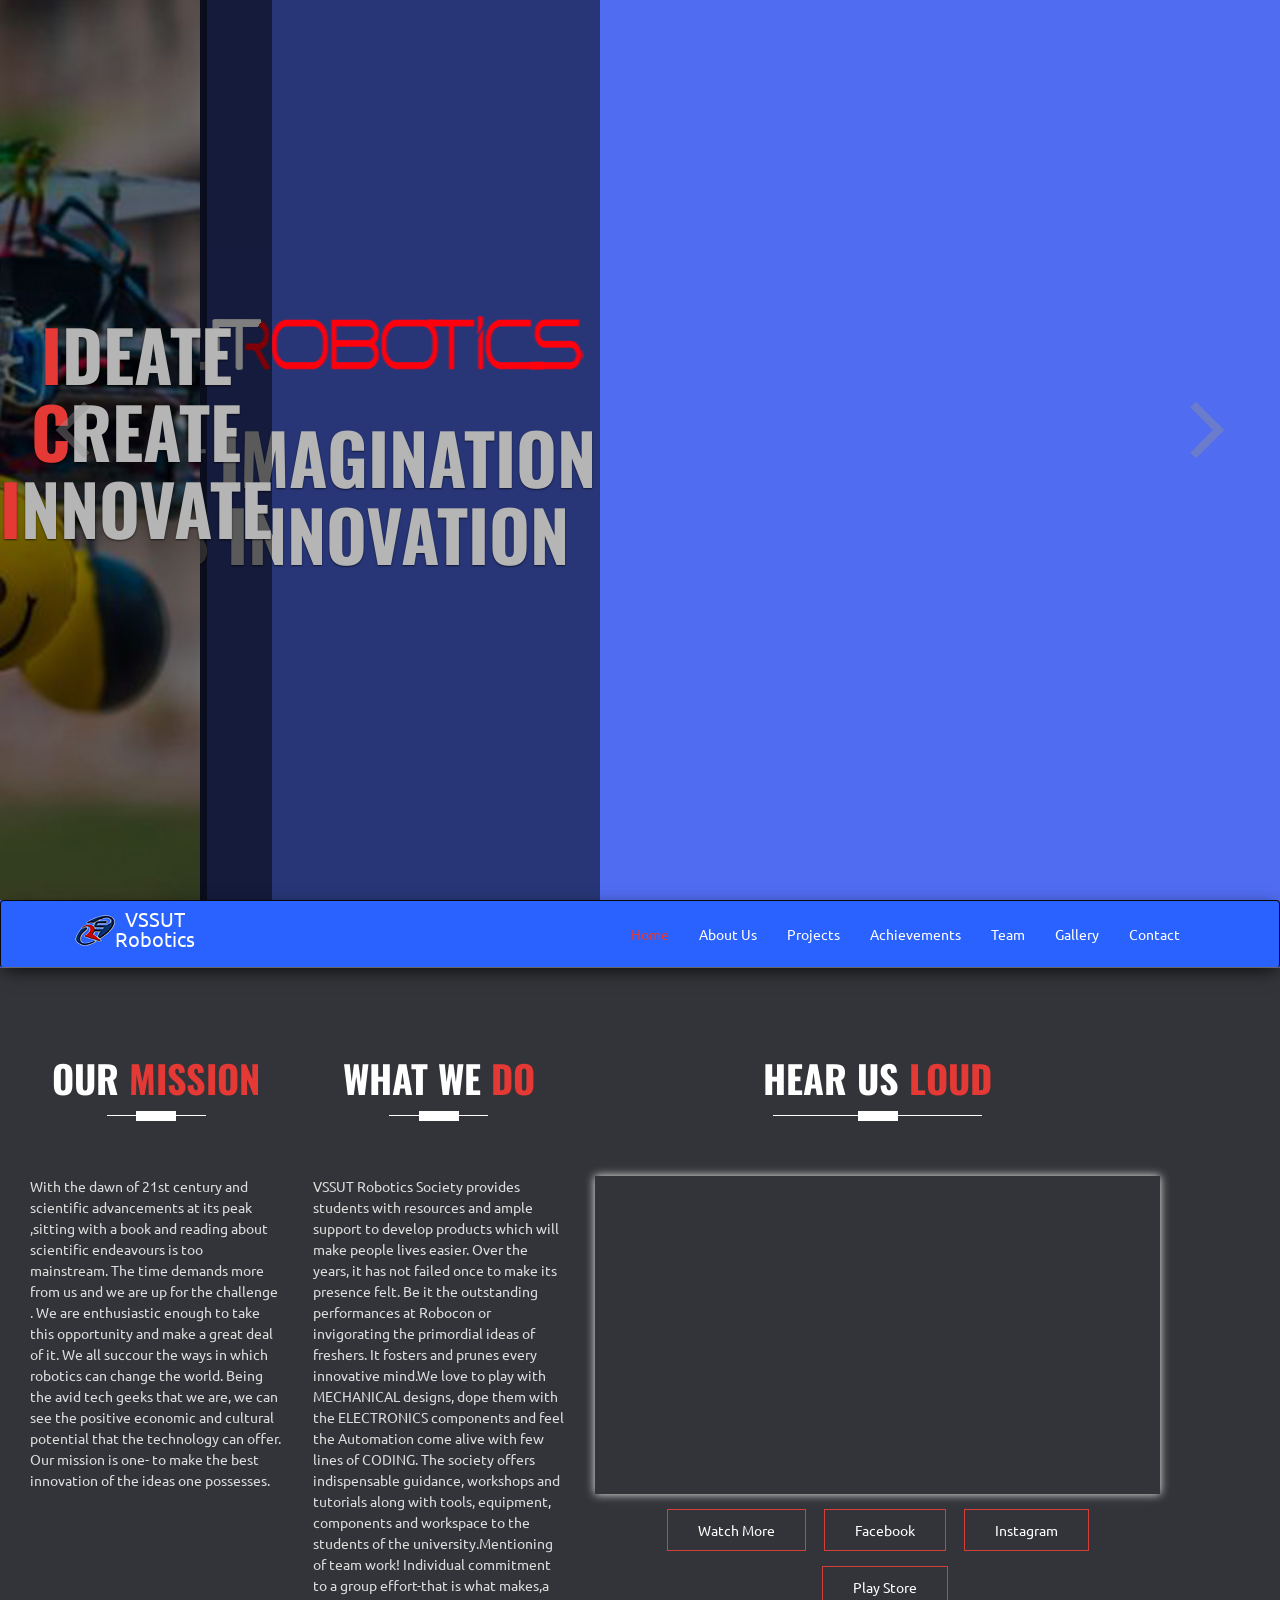
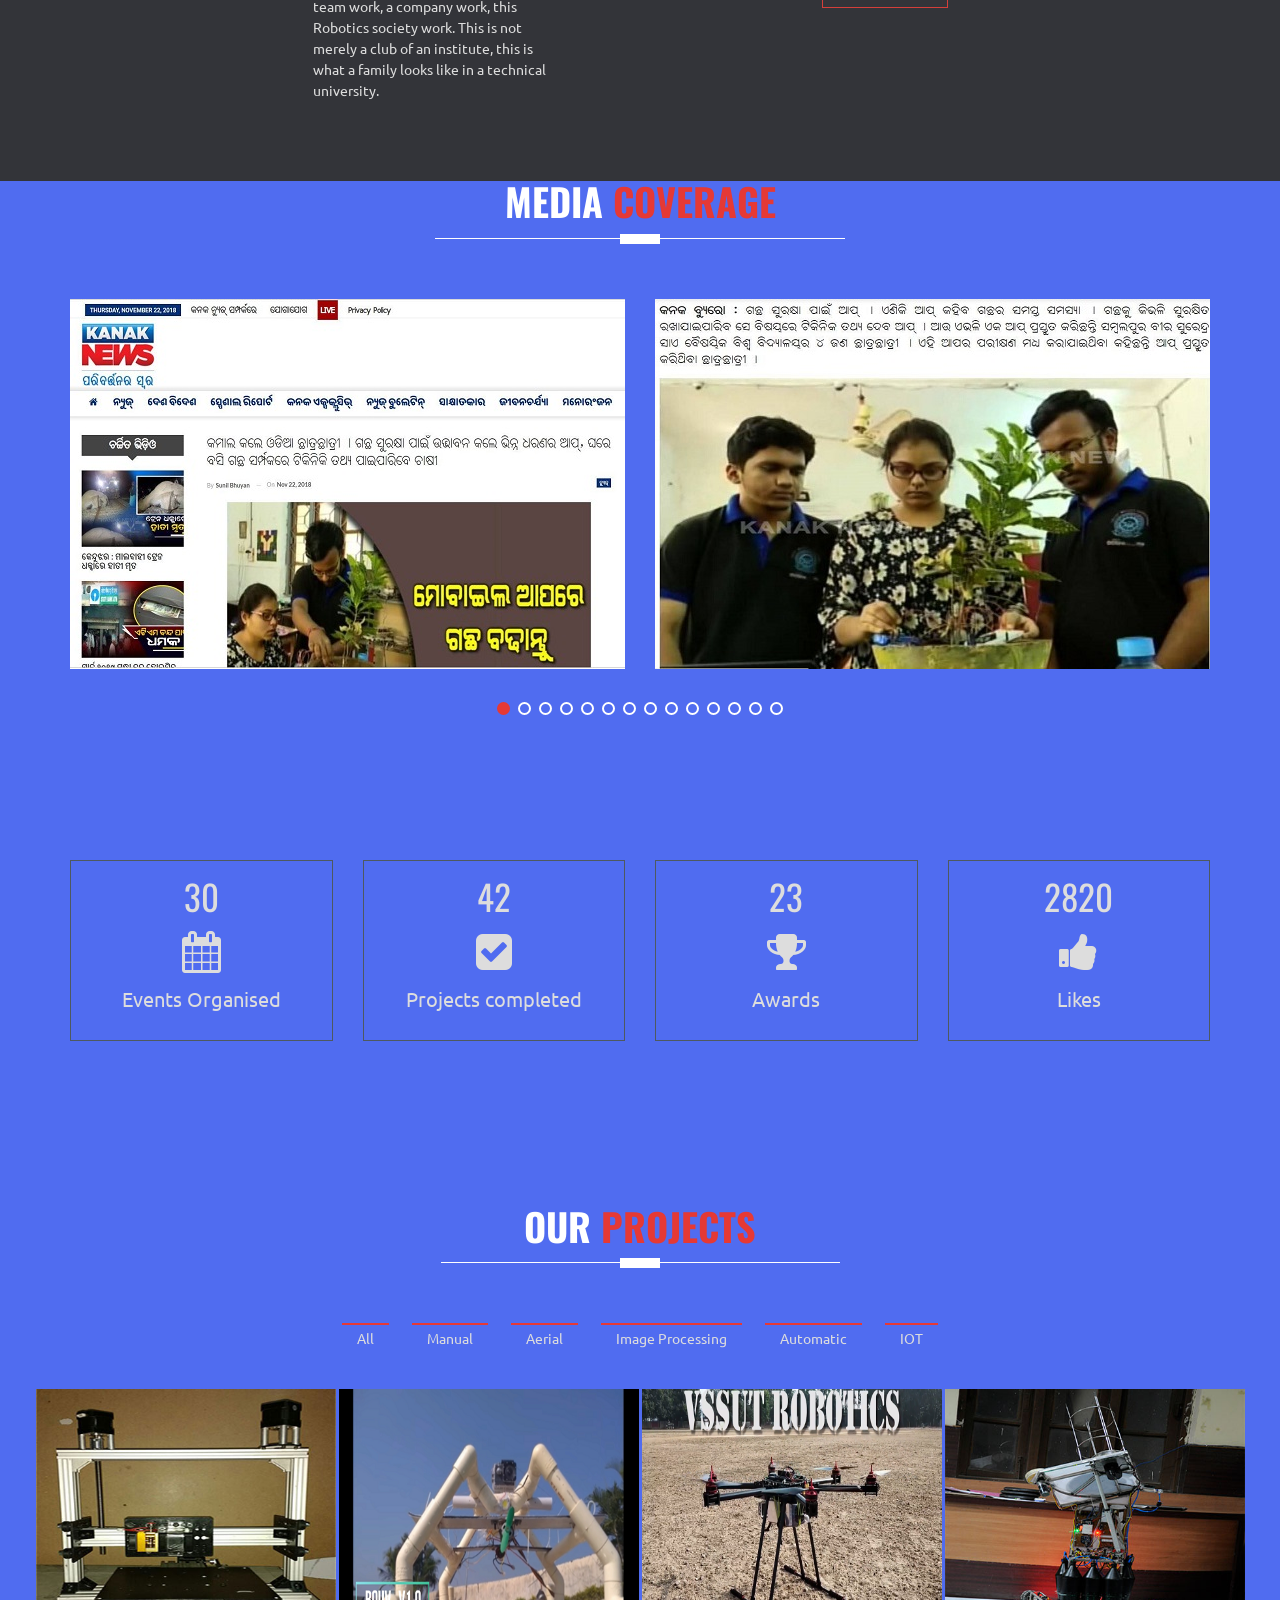
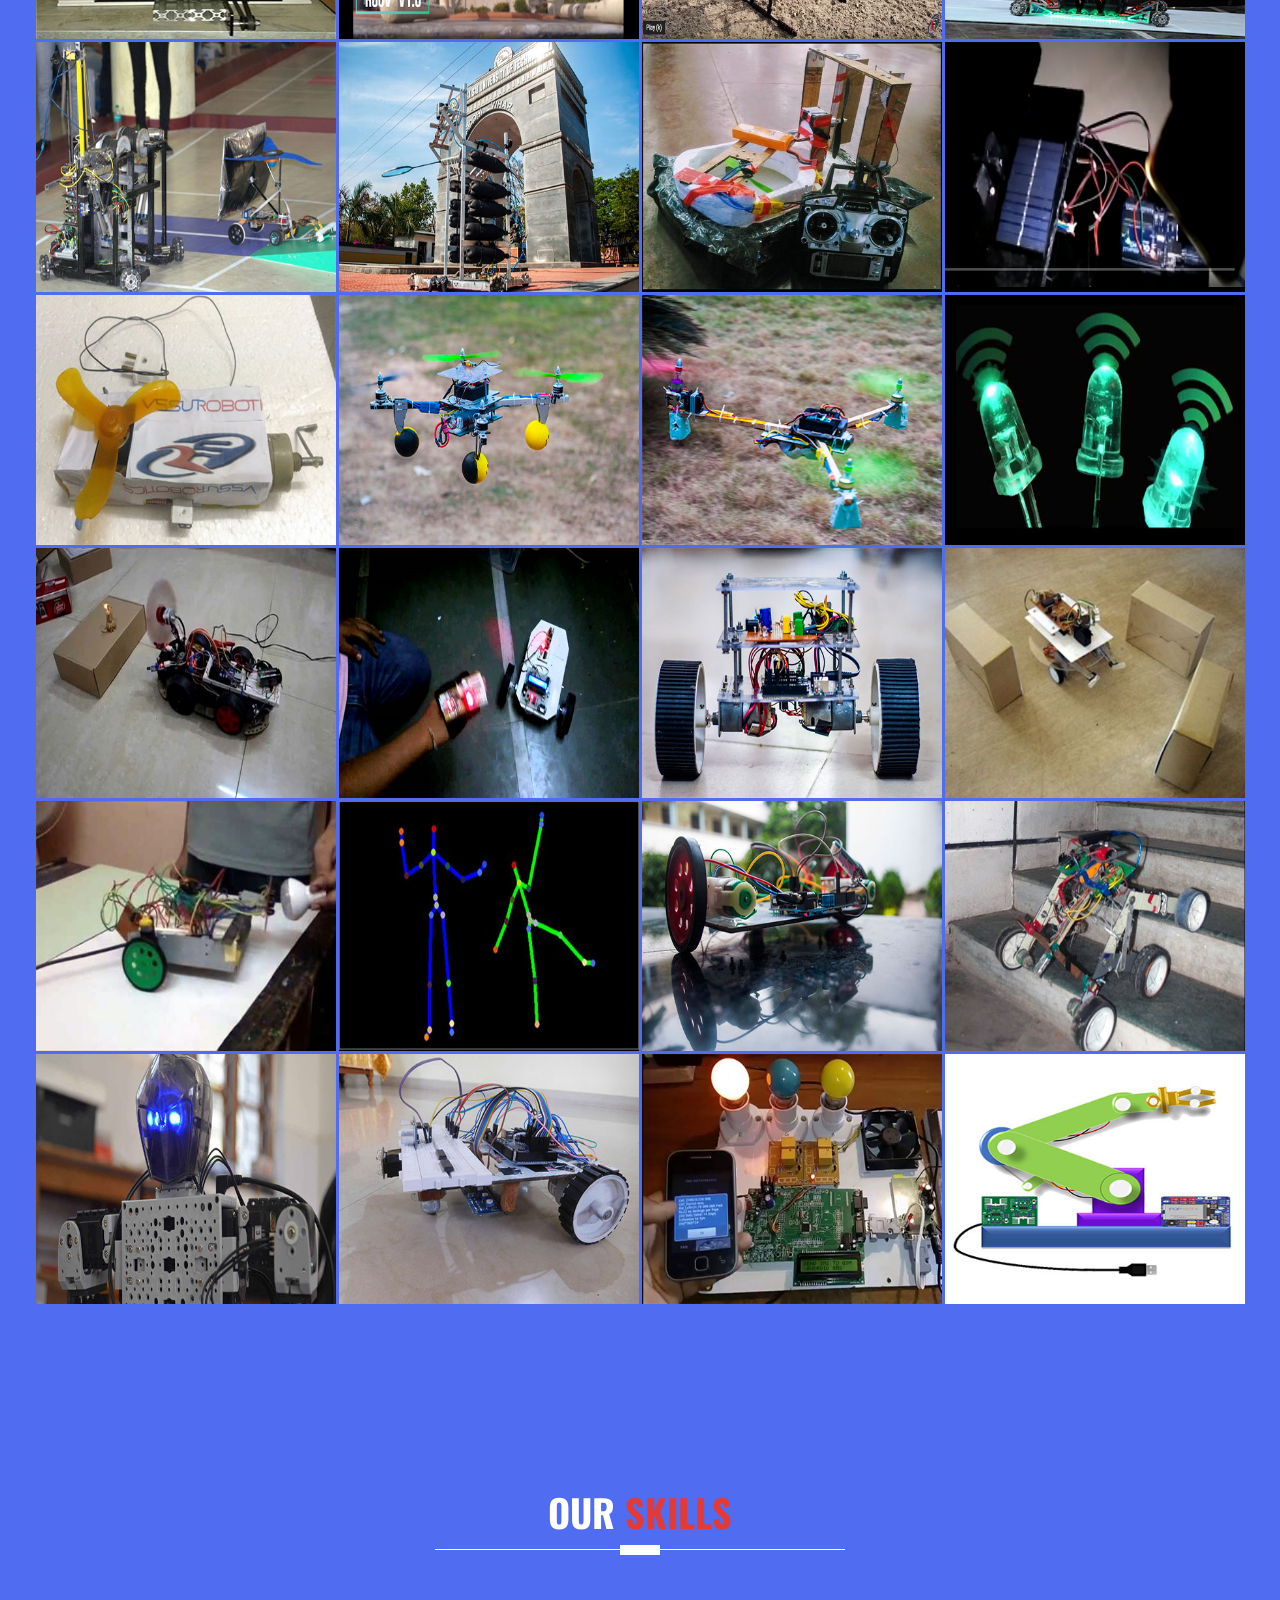
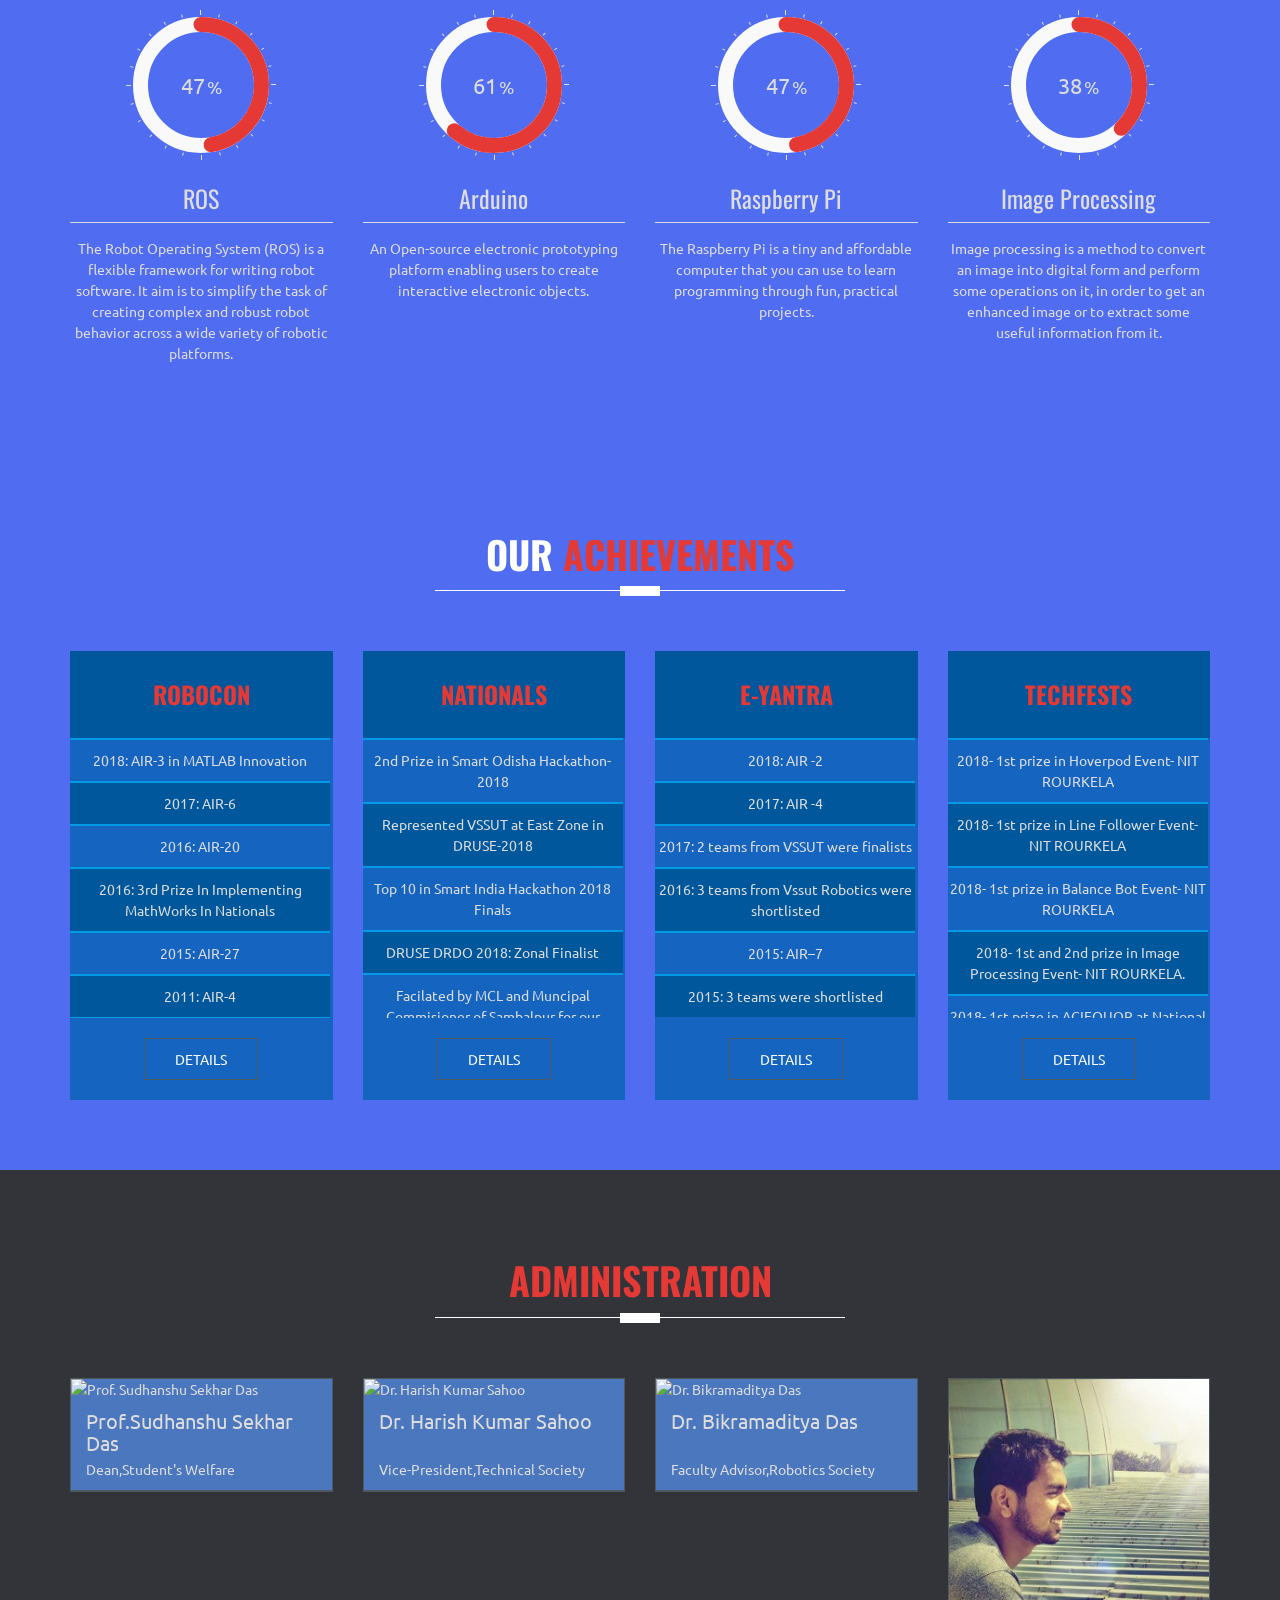
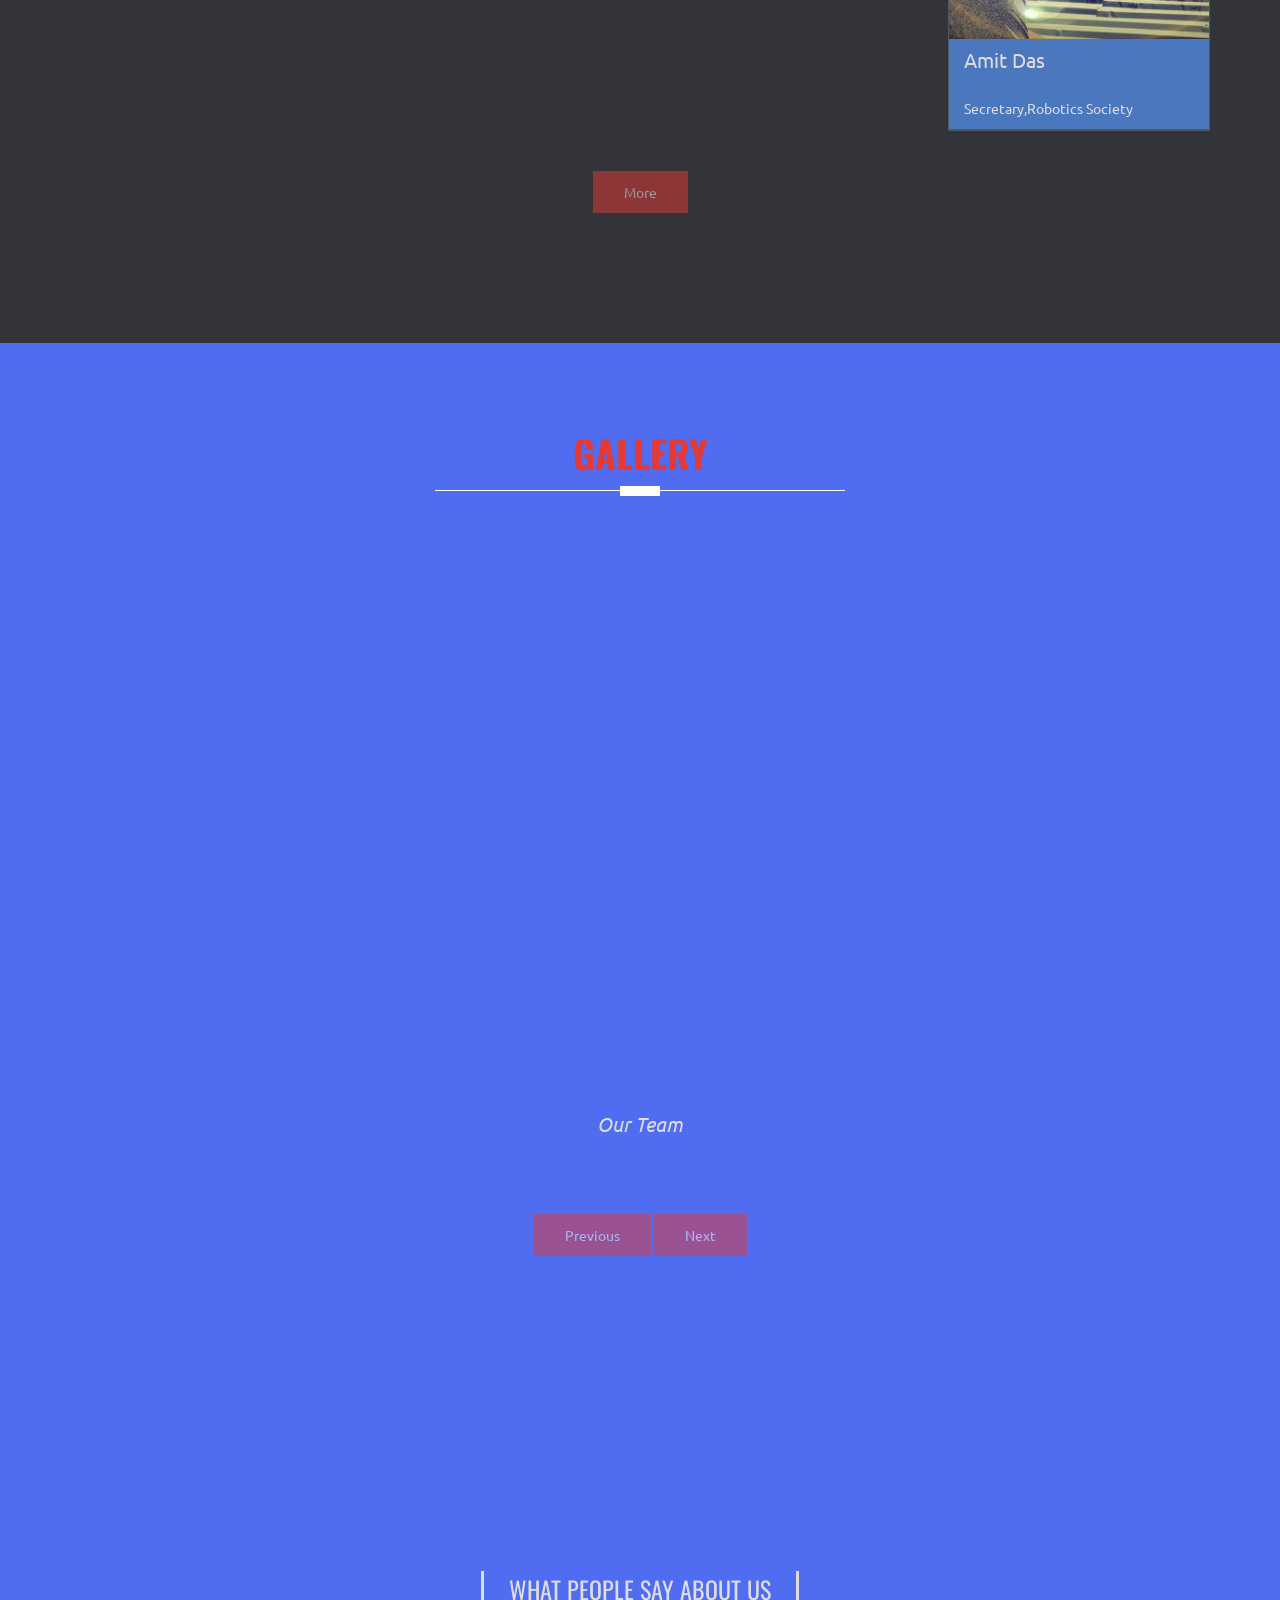
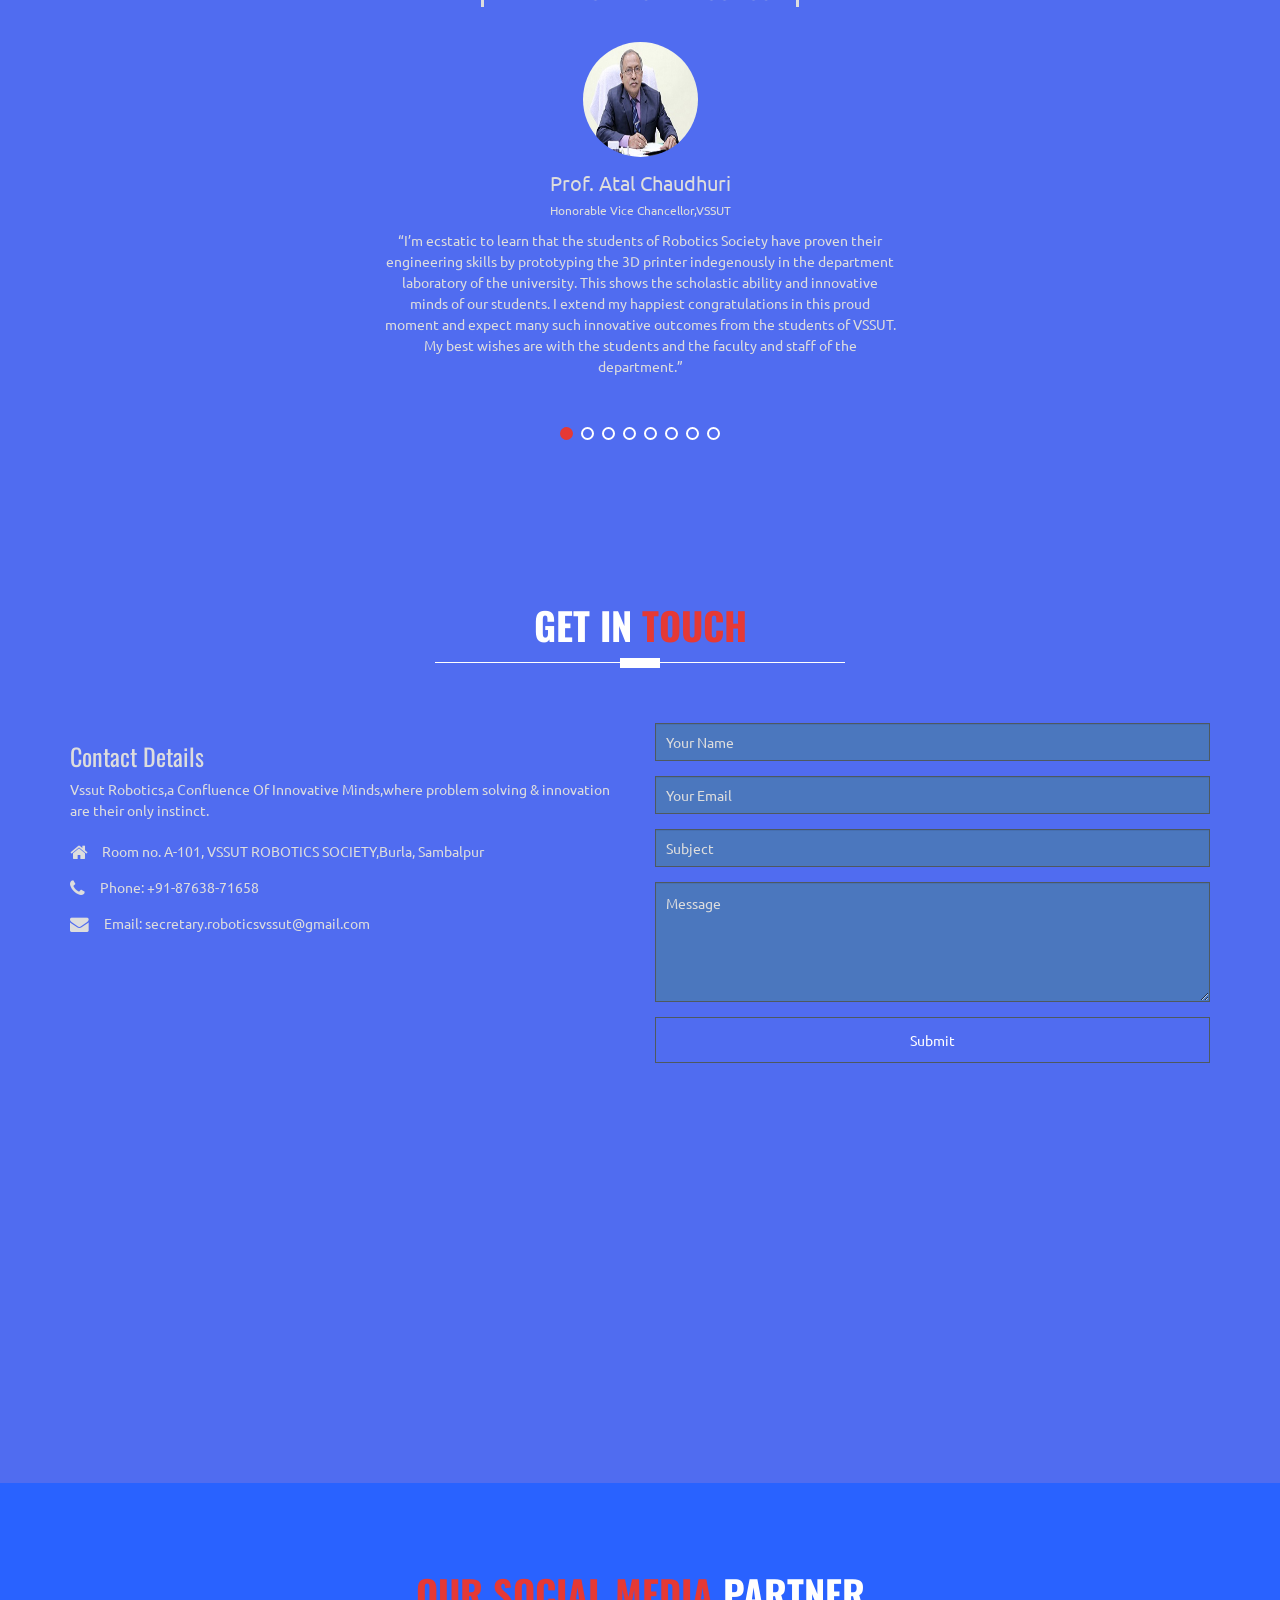
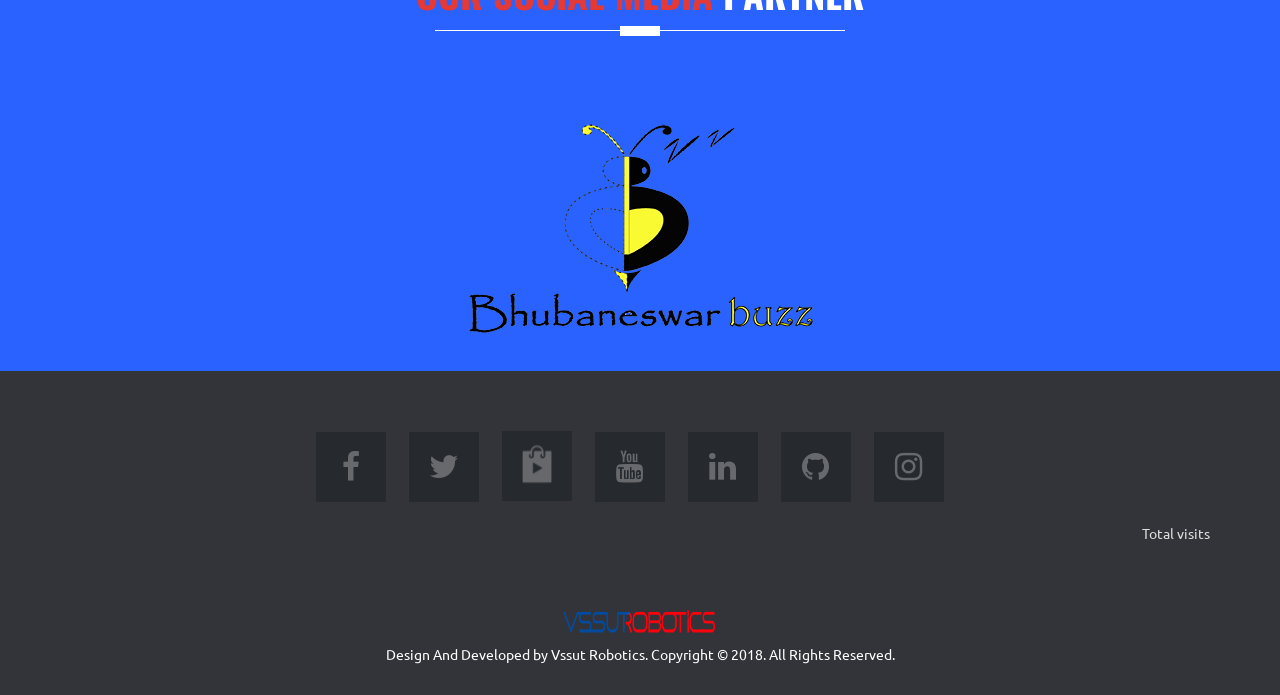
==== commit deaabdc0: "Navbar/Youtube Shadow Added" ====
--- a/index.html
+++ b/index.html
@@ -341,7 +341,7 @@
 					</div>
 					
 					<div class="col-lg-12 wow fadeInRight" data-wow-duration="500ms">
-						<div class="embed-responsive embed-responsive-16by9 ">
+						<div class="embed-responsive embed-responsive-16by9 youtube">
 							<iframe class="embed-responsive-item" src="https://www.youtube.com/embed/RhroZl45nQo?autoplay=1" frameborder="0" allow="accelerometer; autoplay; encrypted-media; gyroscope; picture-in-picture"
 							 allowfullscreen></iframe>
 						</div>
--- a/css2/custom.css
+++ b/css2/custom.css
@@ -1,3 +1,15 @@
 a.logo:hover,a.logo:focus{
     color: white;   
+}
+
+.youtube{
+    -webkit-box-shadow: 0px 0px 9px 0px rgba(242,242,242,1);
+    -moz-box-shadow: 0px 0px 9px 0px rgba(242,242,242,1);
+    box-shadow: 0px 0px 9px 0px rgba(242,242,242,1);
+}
+
+.navbar{
+    -webkit-box-shadow: 0px 5px 18px -5px rgba(3,3,3,1);
+    -moz-box-shadow: 0px 5px 18px -5px rgba(3,3,3,1);
+    box-shadow: 0px 5px 18px -5px rgba(3,3,3,1);
 }
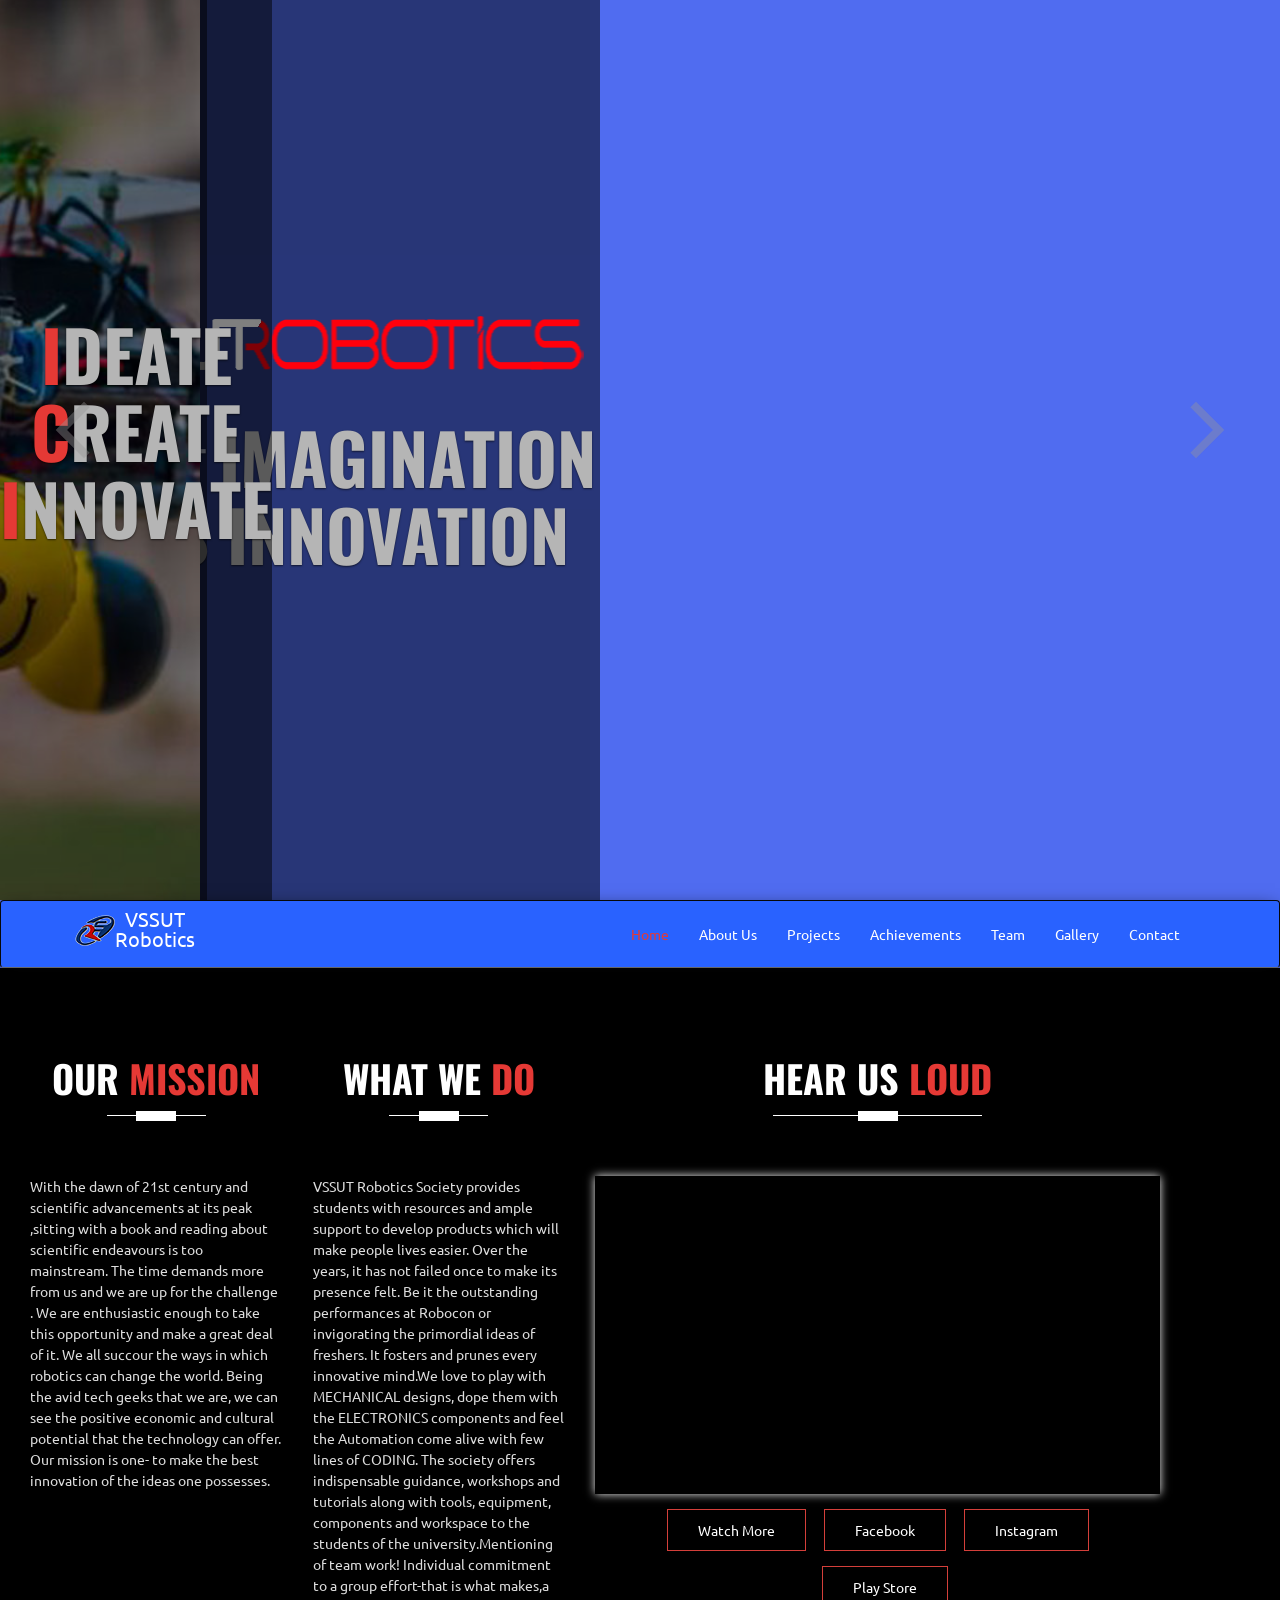
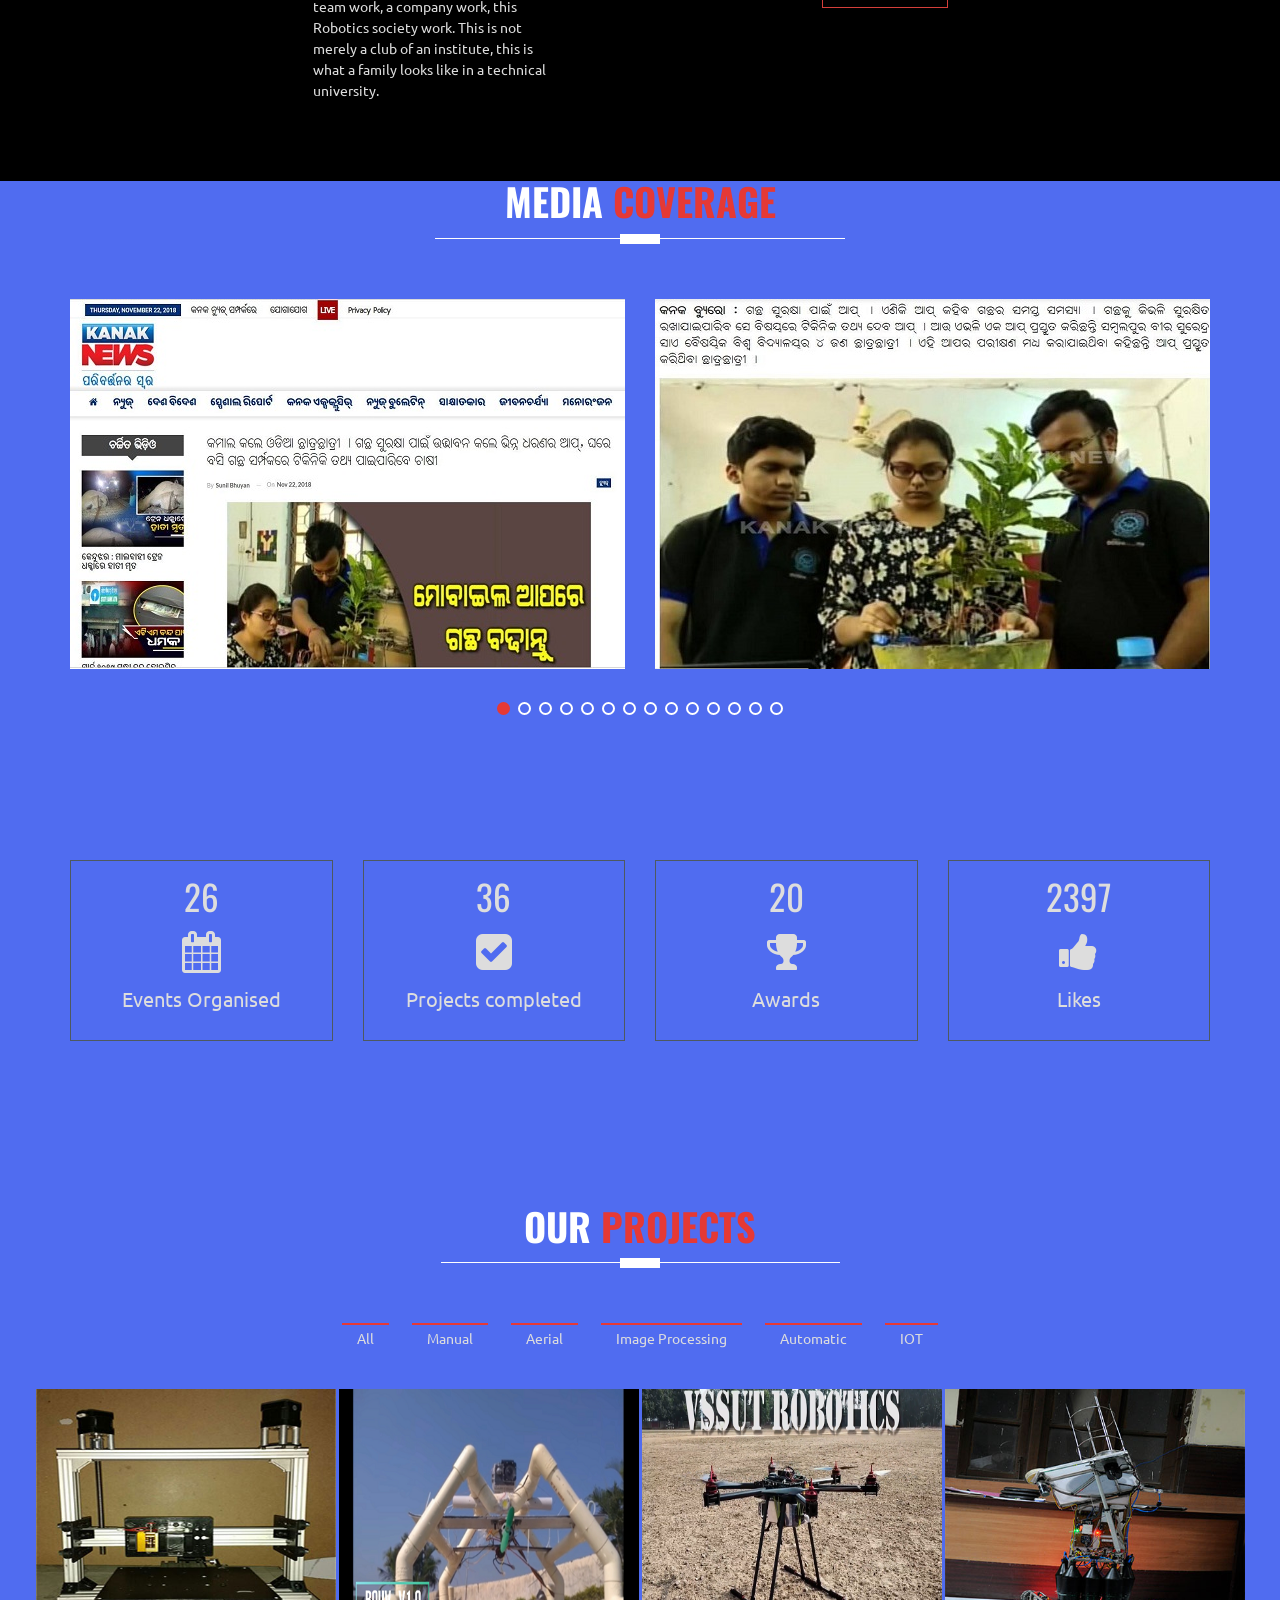
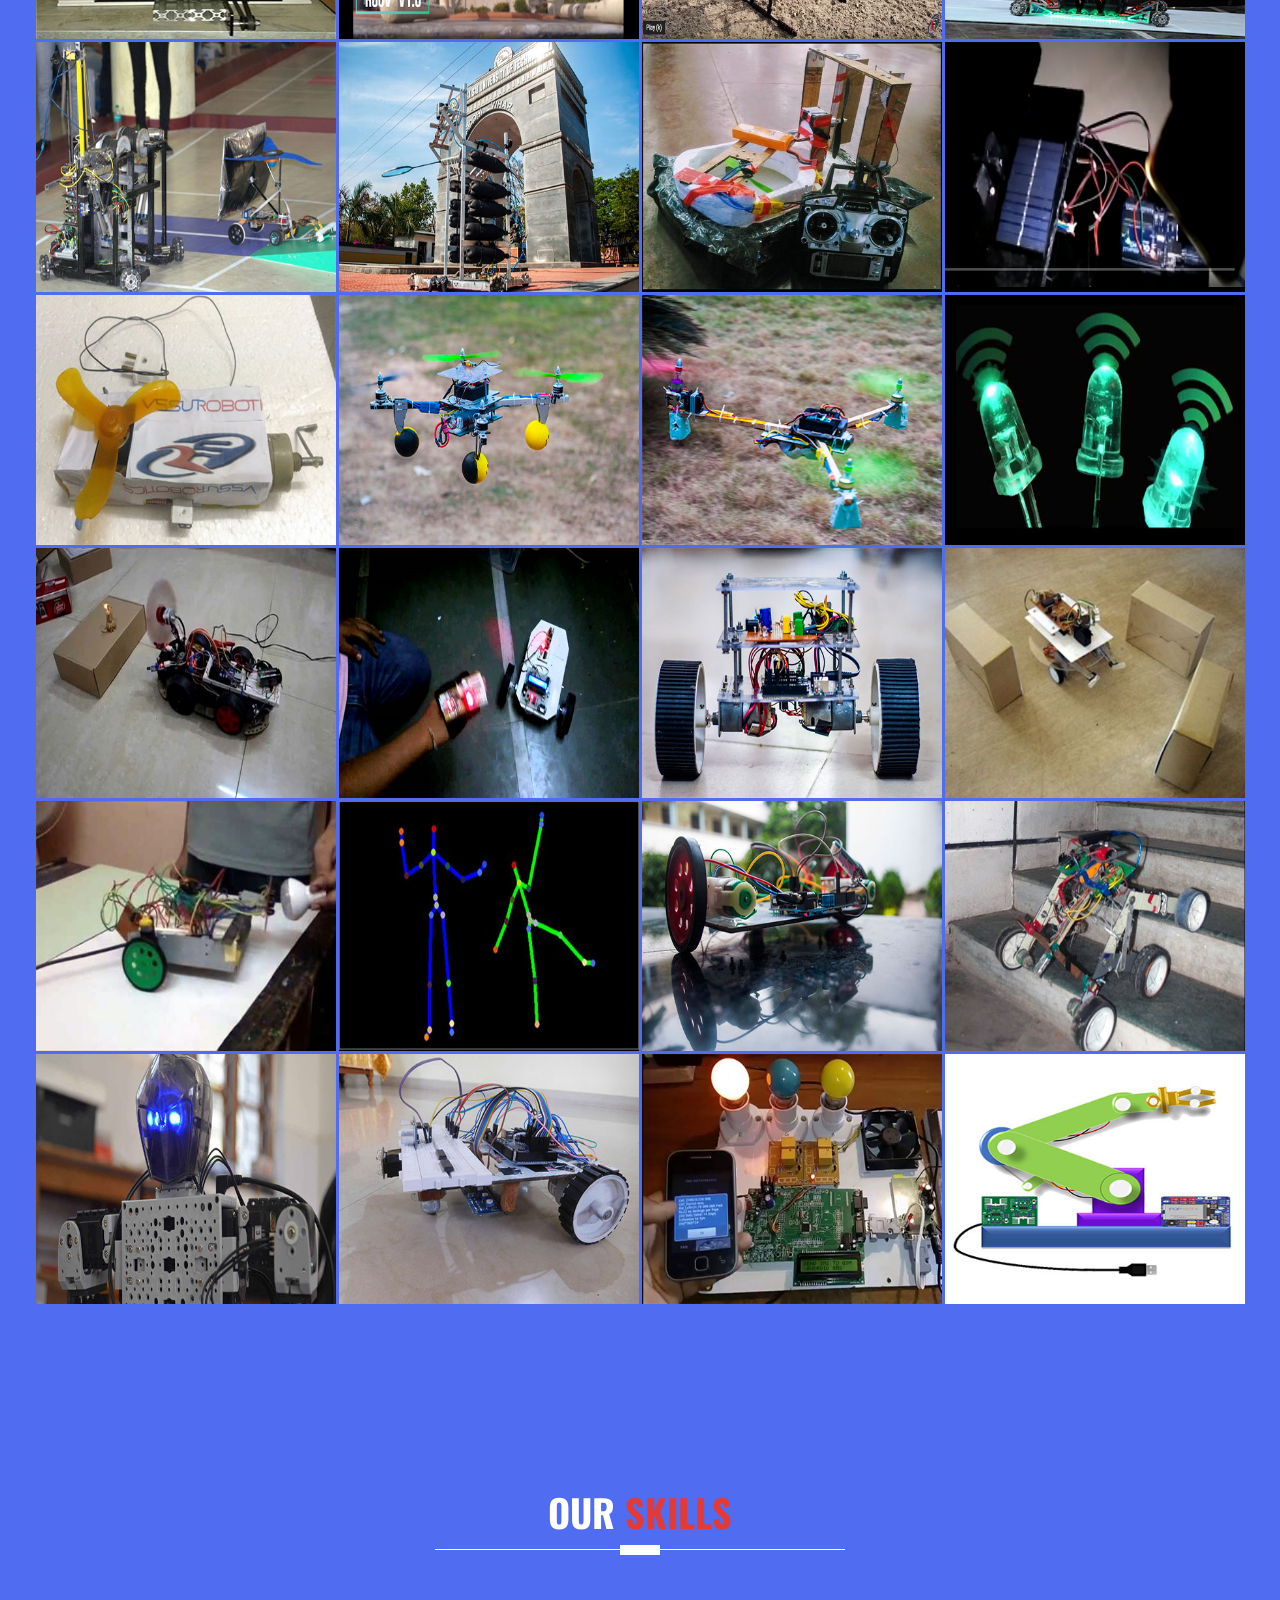
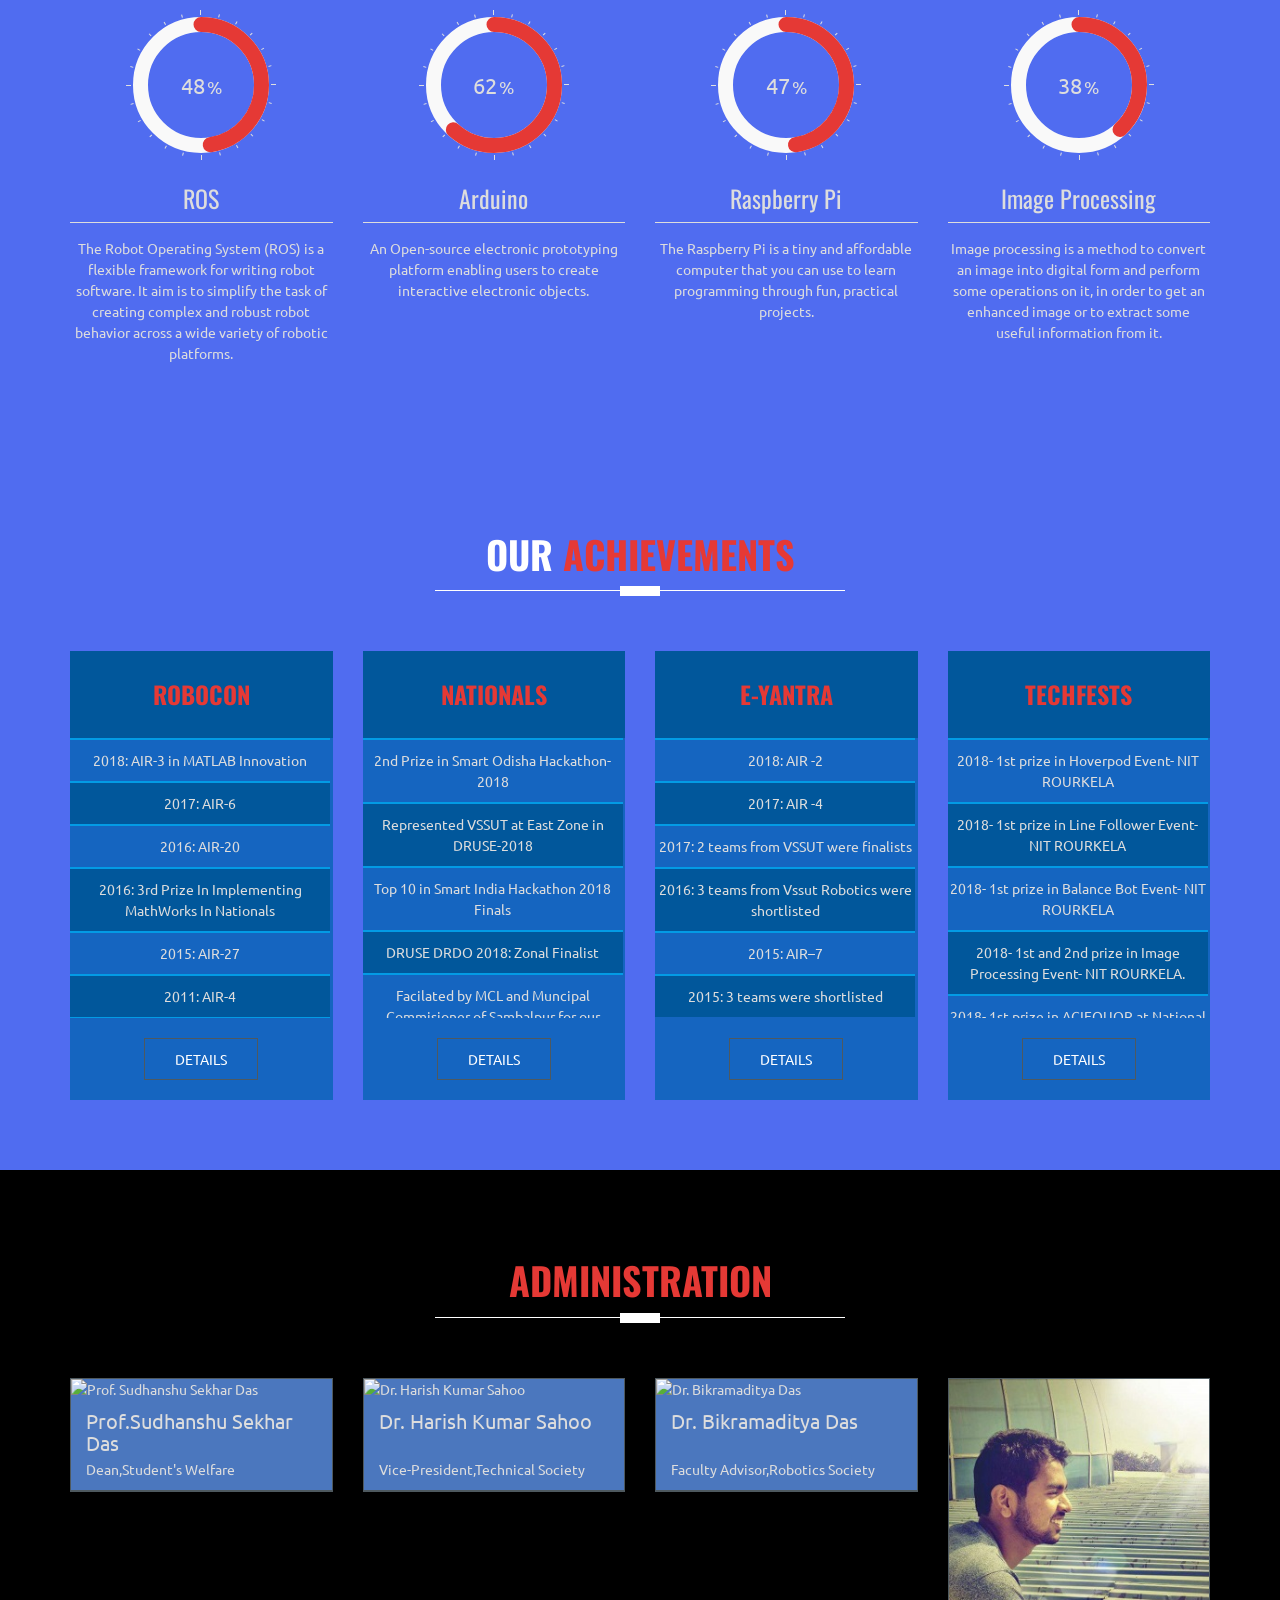
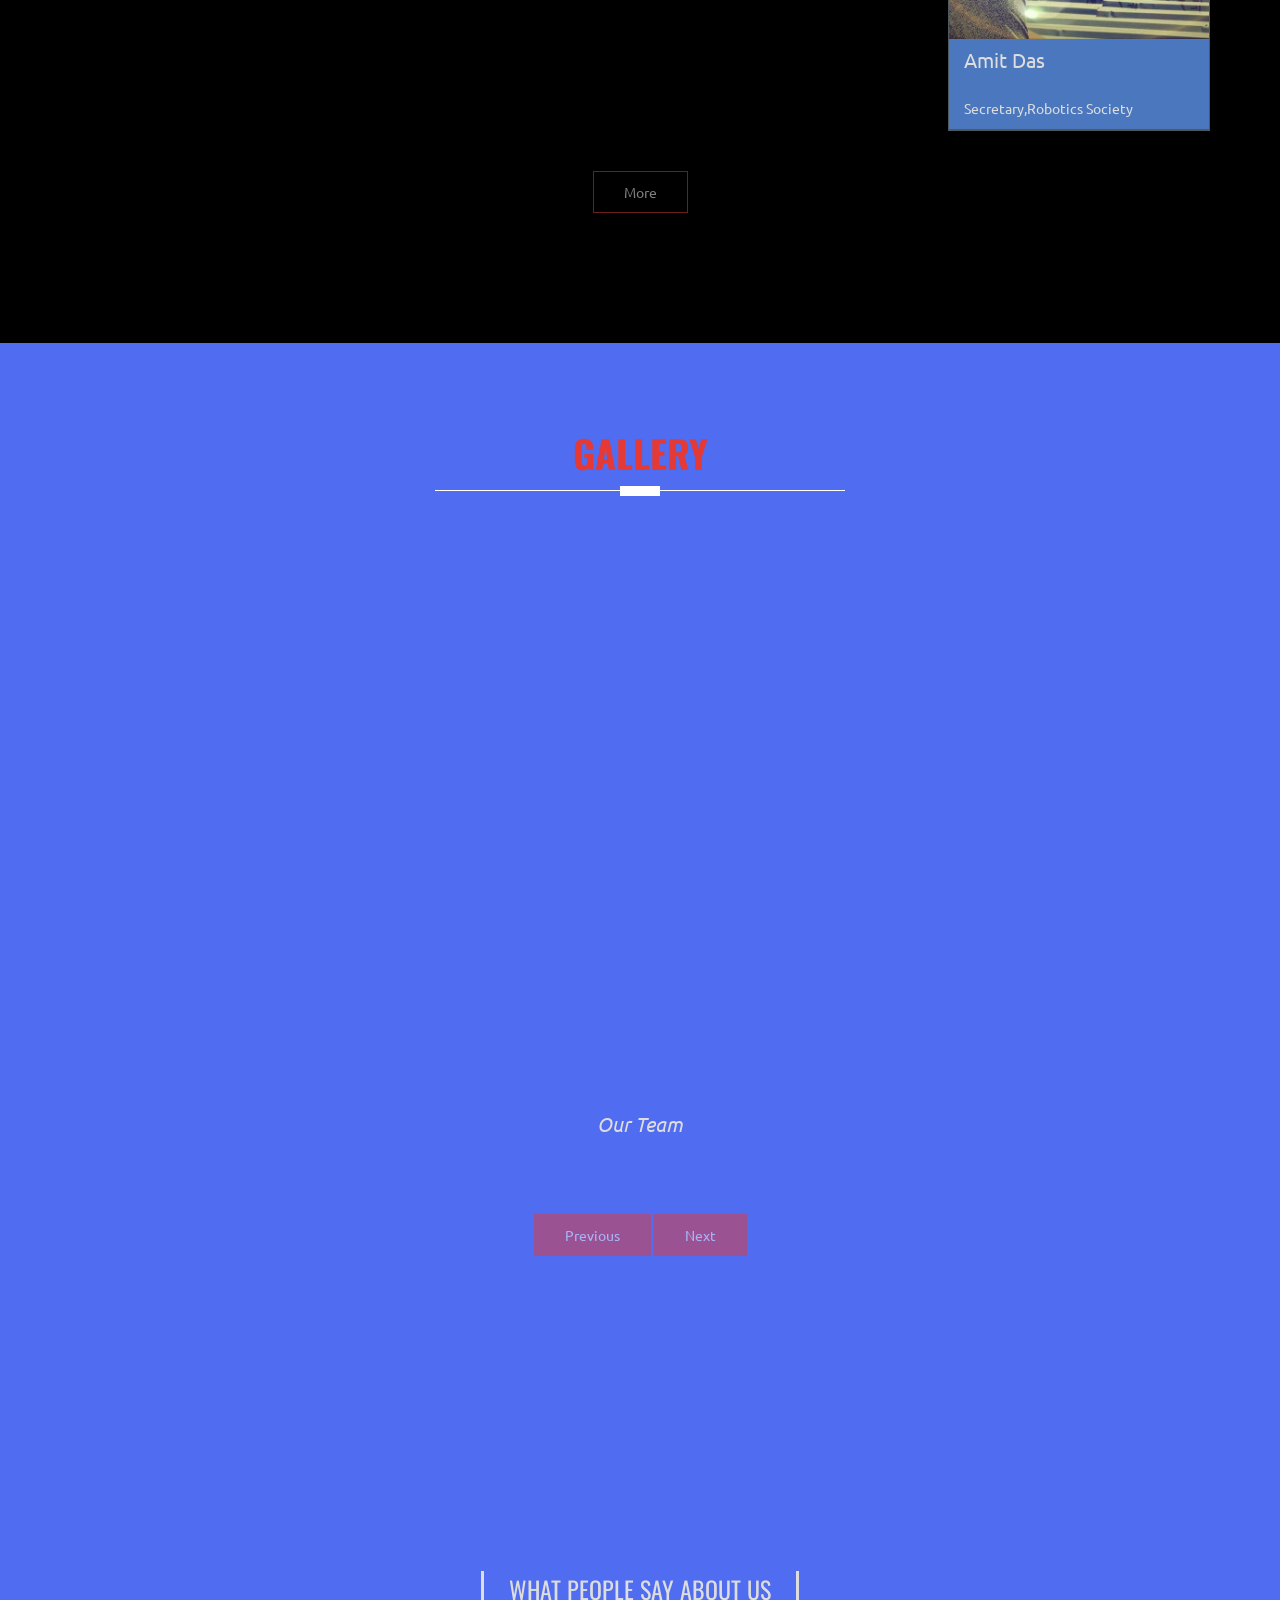
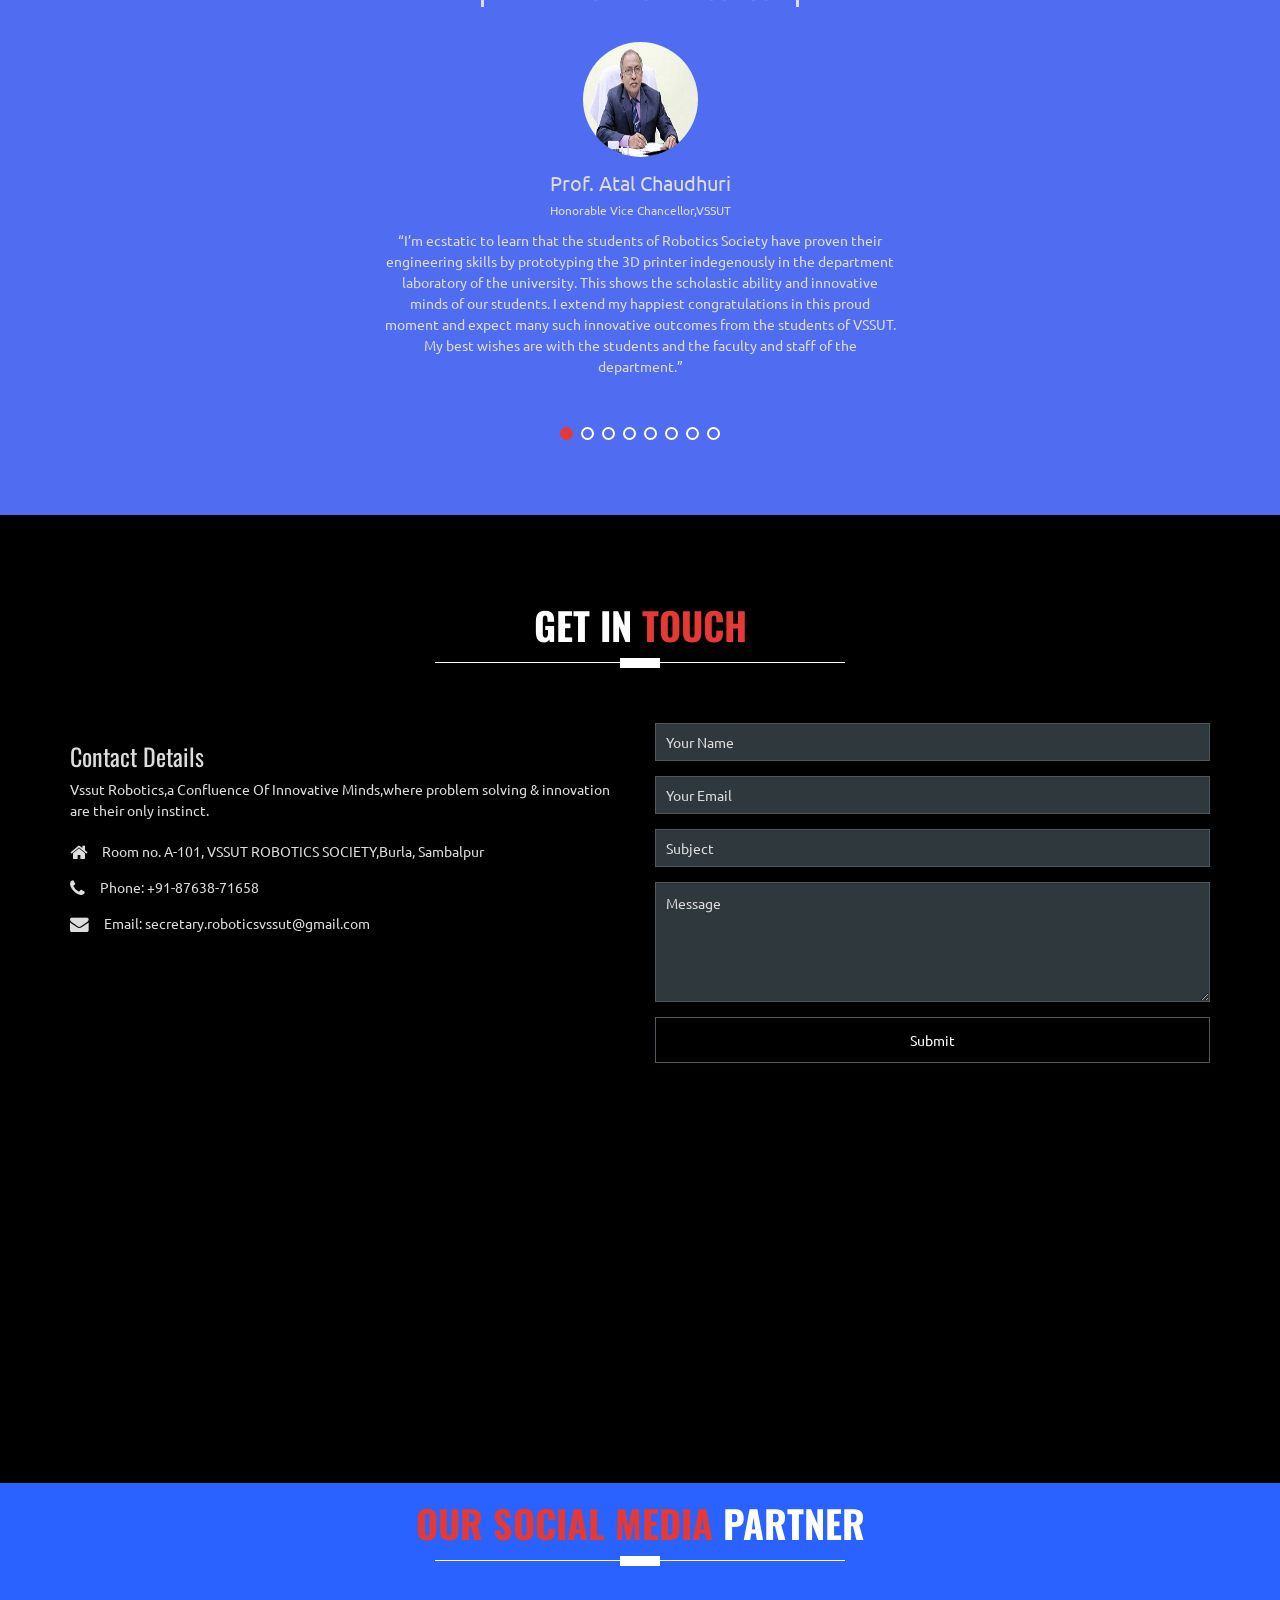
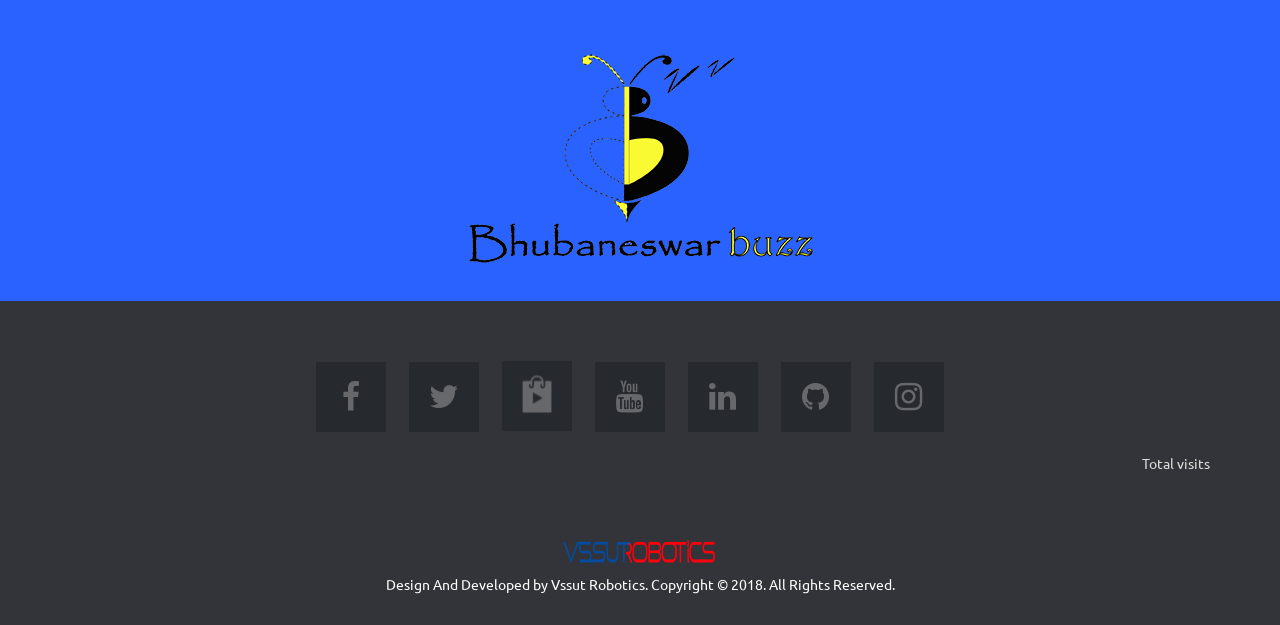
==== commit e61d56ff: "Bg-color changed Sections" ====
--- a/index.html
+++ b/index.html
@@ -223,10 +223,10 @@
                         <li><a href="#services">Gallery</a></li>
                        <!-- <li><a href="#our-alumni">Our Alumni</a></li>-->
                        <!-- <li><a href="#blog">Blog</a></li>-->
-                        <li><a href="#contact-us">Contact</a></li>
+						<li><a href="#contact-us">Contact</a></li>
                         <!-- <li><a href="event.html">Samavesh</a></li>-->
                        <!-- <li><a href="javascript:void(0);" onclick="document.getElementById('id01').style.display='block'">Register</a></li>-->
-                    </ul>
+					</ul>
                 </nav>
 				<!-- /main nav -->
 				
@@ -342,7 +342,7 @@
 					
 					<div class="col-lg-12 wow fadeInRight" data-wow-duration="500ms">
 						<div class="embed-responsive embed-responsive-16by9 youtube">
-							<iframe class="embed-responsive-item" src="https://www.youtube.com/embed/RhroZl45nQo?autoplay=1" frameborder="0" allow="accelerometer; autoplay; encrypted-media; gyroscope; picture-in-picture"
+							<iframe class="embed-responsive-item" src="https://www.youtube.com/embed/RhroZl45nQo?autoplay=0" frameborder="0" allow="accelerometer; autoplay; encrypted-media; gyroscope; picture-in-picture"
 							 allowfullscreen></iframe>
 						</div>
 					</div>
@@ -1637,7 +1637,7 @@
 									</style>
 									<div class="row1">
 										<div class="title text-center wow fadeInUp" data-wow-duration="500ms">
-				<!-- End row -->				<a class="btn btn-green animated fadeInUp" href="team.html">More</a>
+				<!-- End row -->				<a class="btn btn-danger animated fadeInUp" href="team.html">More</a>
 										</div>
 									</div>
 			   	<!-- End container -->
@@ -2322,7 +2322,7 @@
 		<!-- Start Our Team
 		=========================================== -->
 	
-		<section id="contact-us" class="bg-one" style="background-color: #2962ff">
+		<section id="social-media" class="bg-one" style="background-color: #2962ff">
 			<div class="container">
 				<div class="row">
 				
--- a/css2/custom.css
+++ b/css2/custom.css
@@ -12,4 +12,13 @@
     -webkit-box-shadow: 0px 5px 18px -5px rgba(3,3,3,1);
     -moz-box-shadow: 0px 5px 18px -5px rgba(3,3,3,1);
     box-shadow: 0px 5px 18px -5px rgba(3,3,3,1);
-}+}
+
+#about,#our-team,#contact-us{
+    background-color: black !important;
+}
+
+.form-control,contact-form{
+    background-color: #2f383d !important;
+}
+
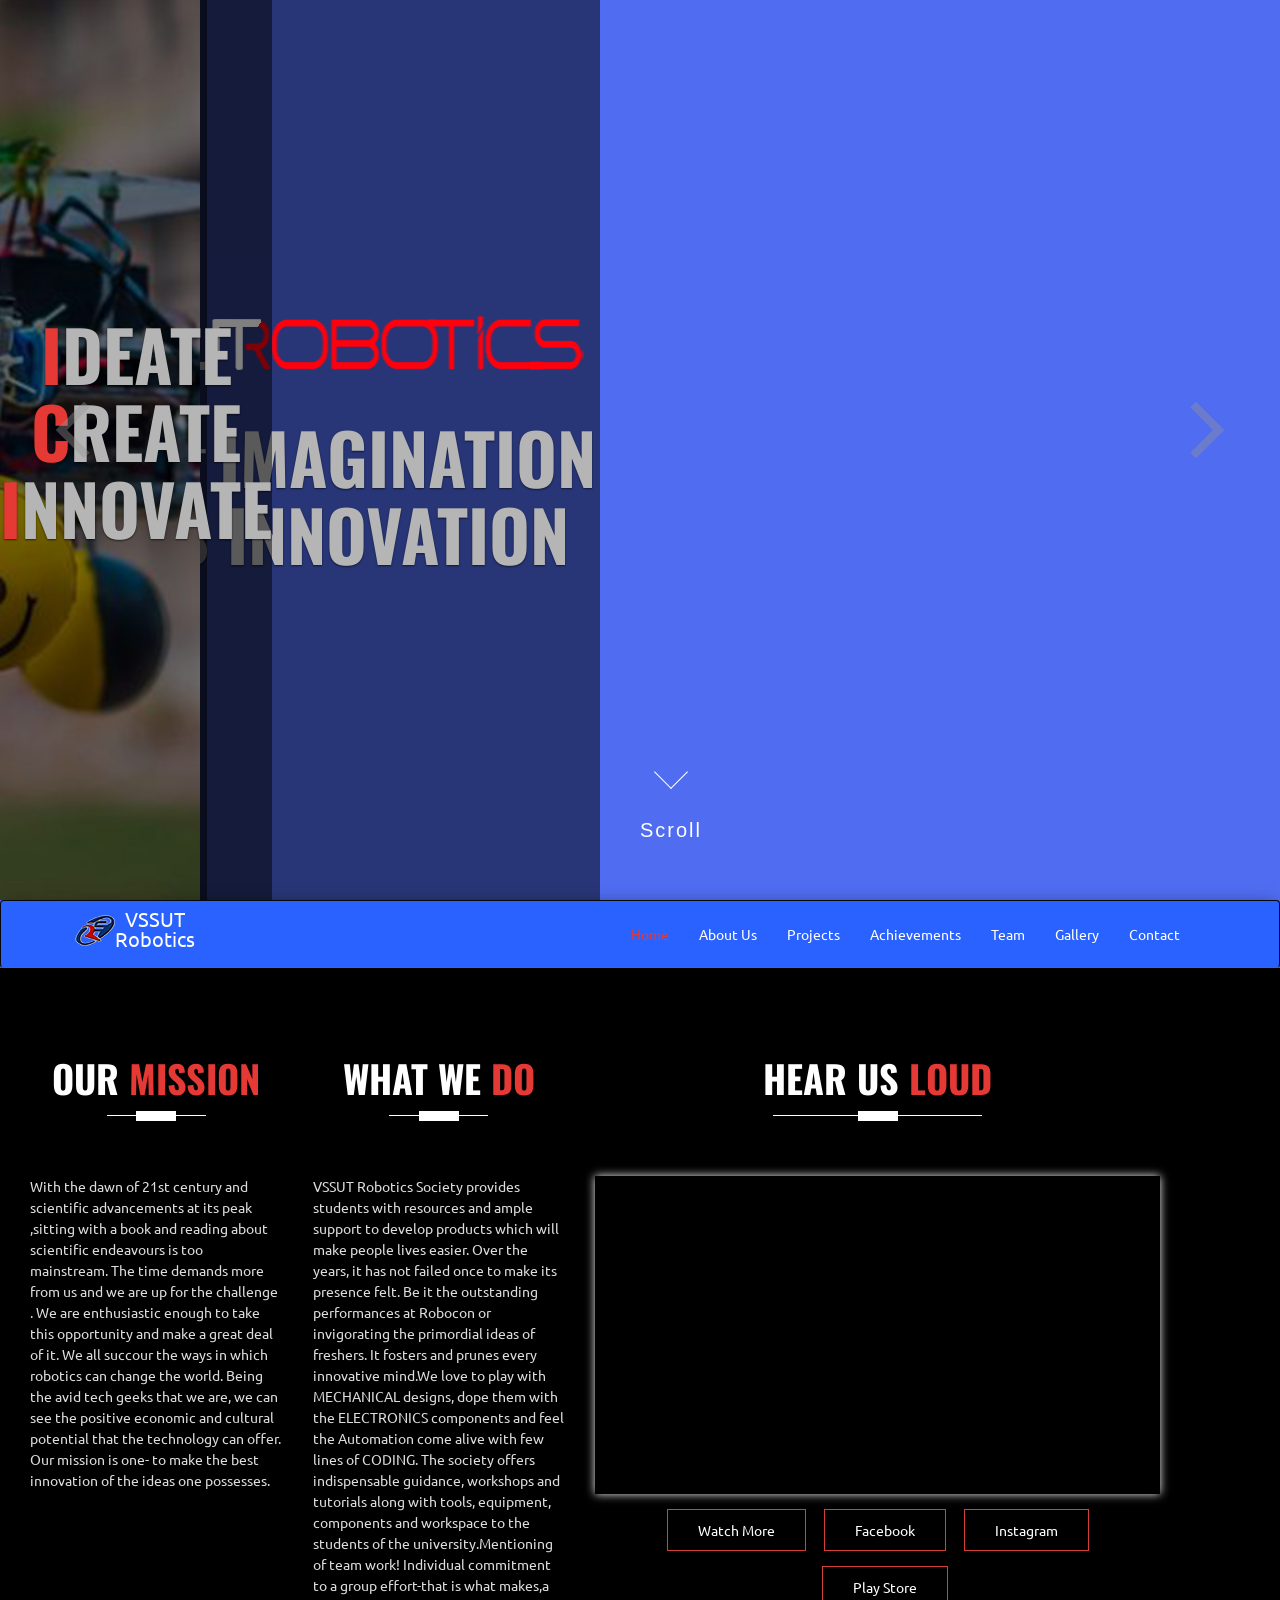
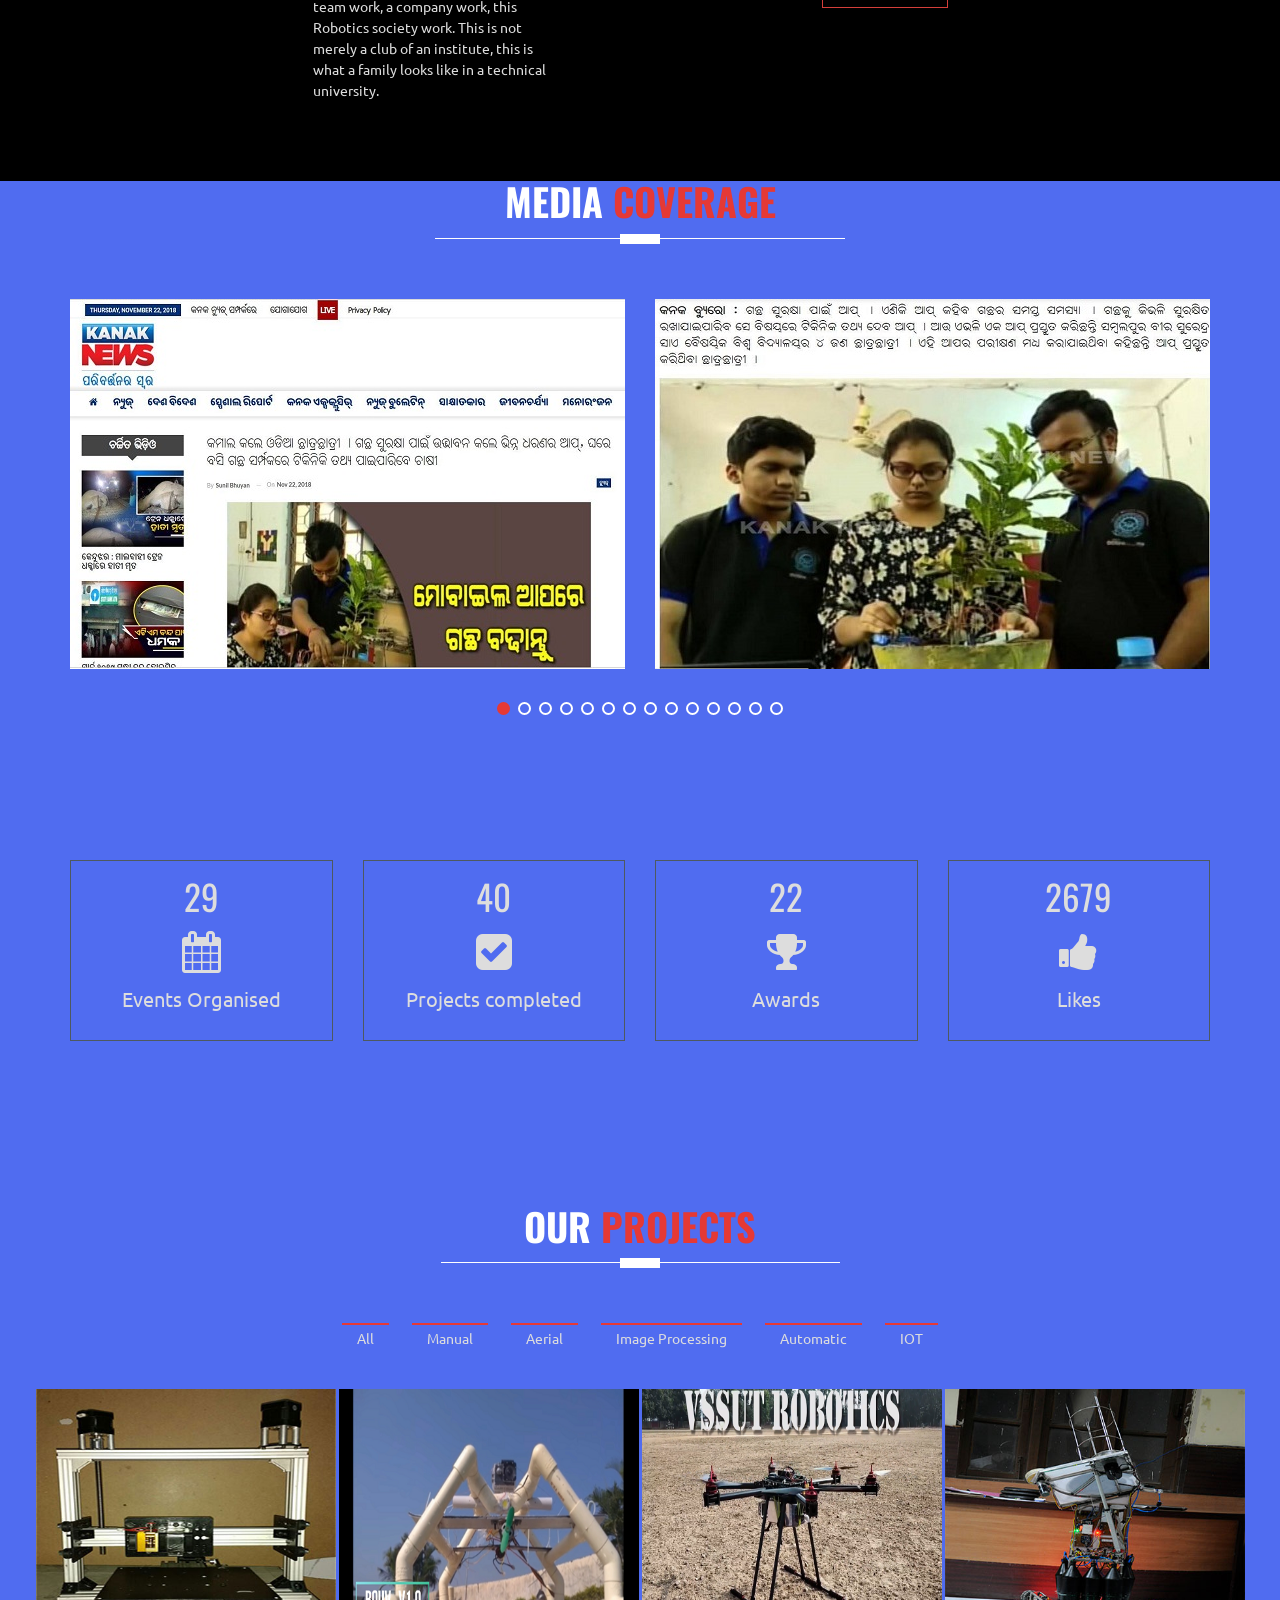
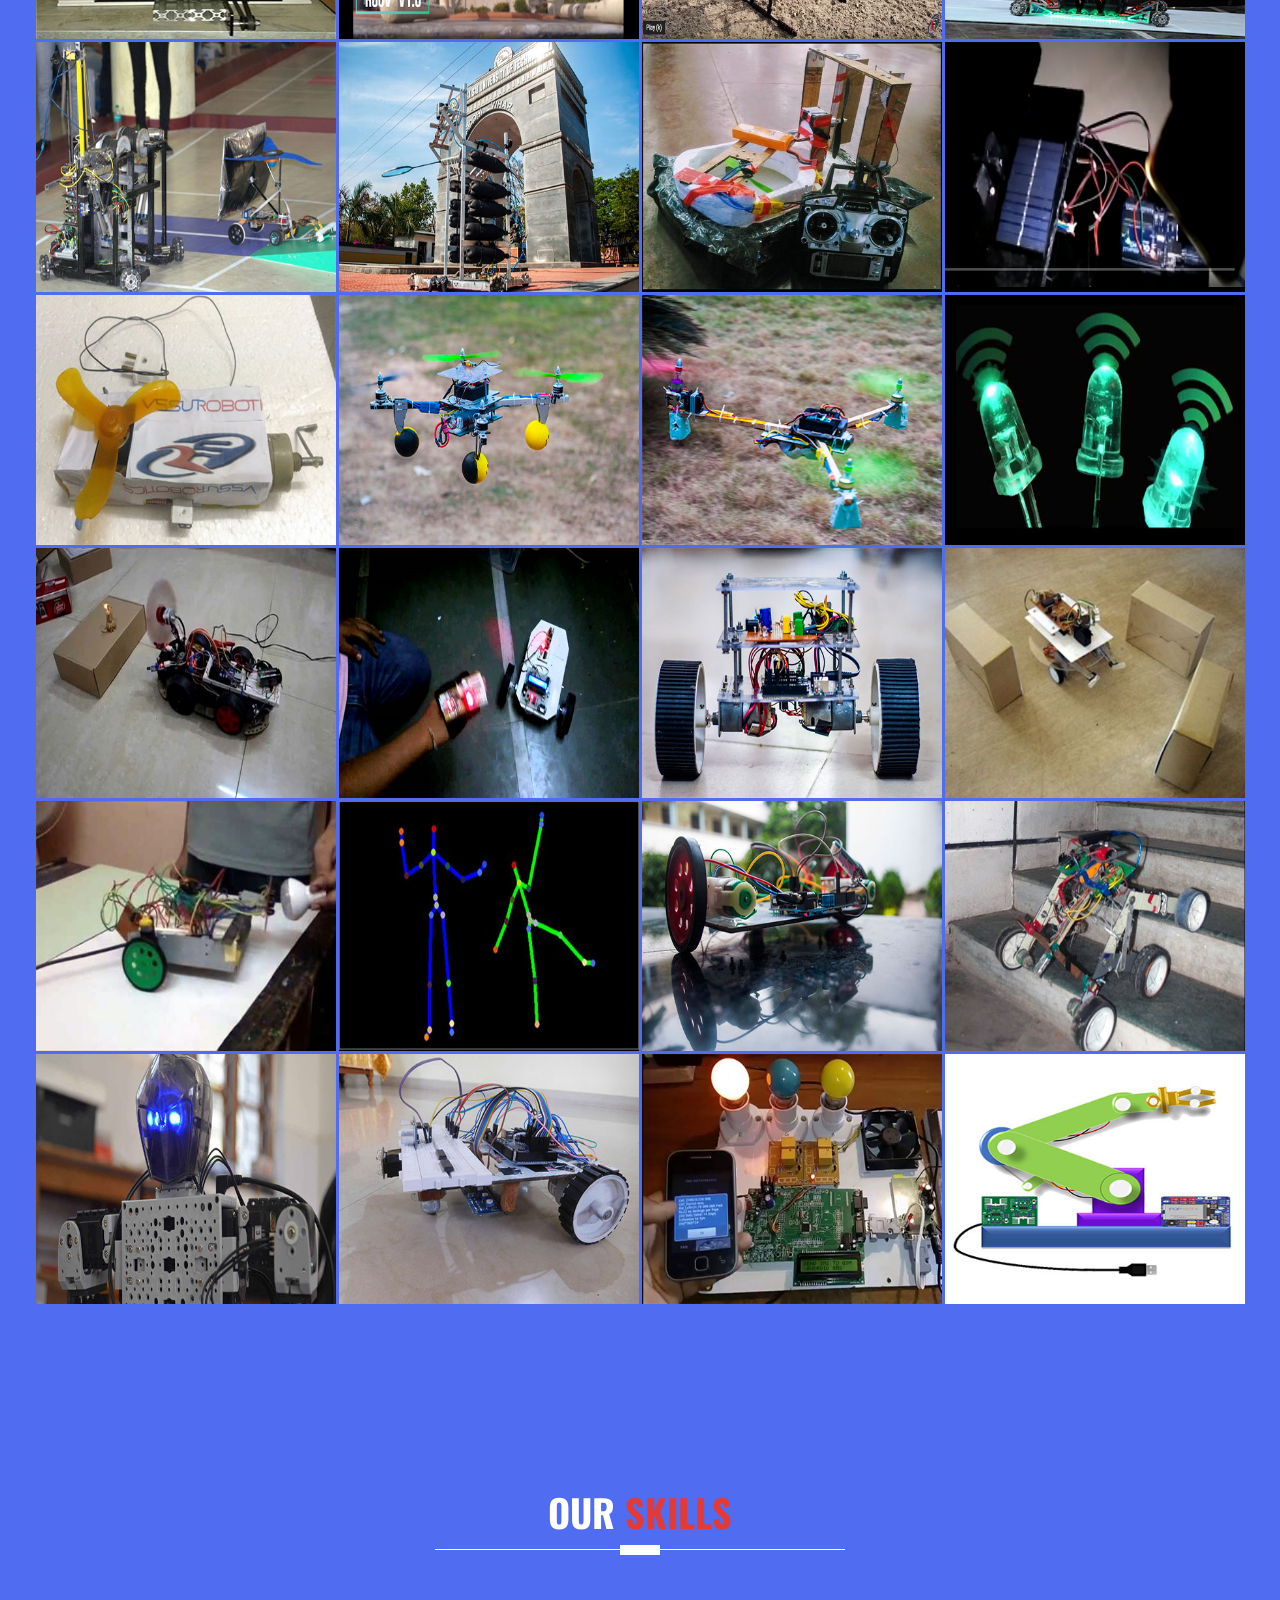
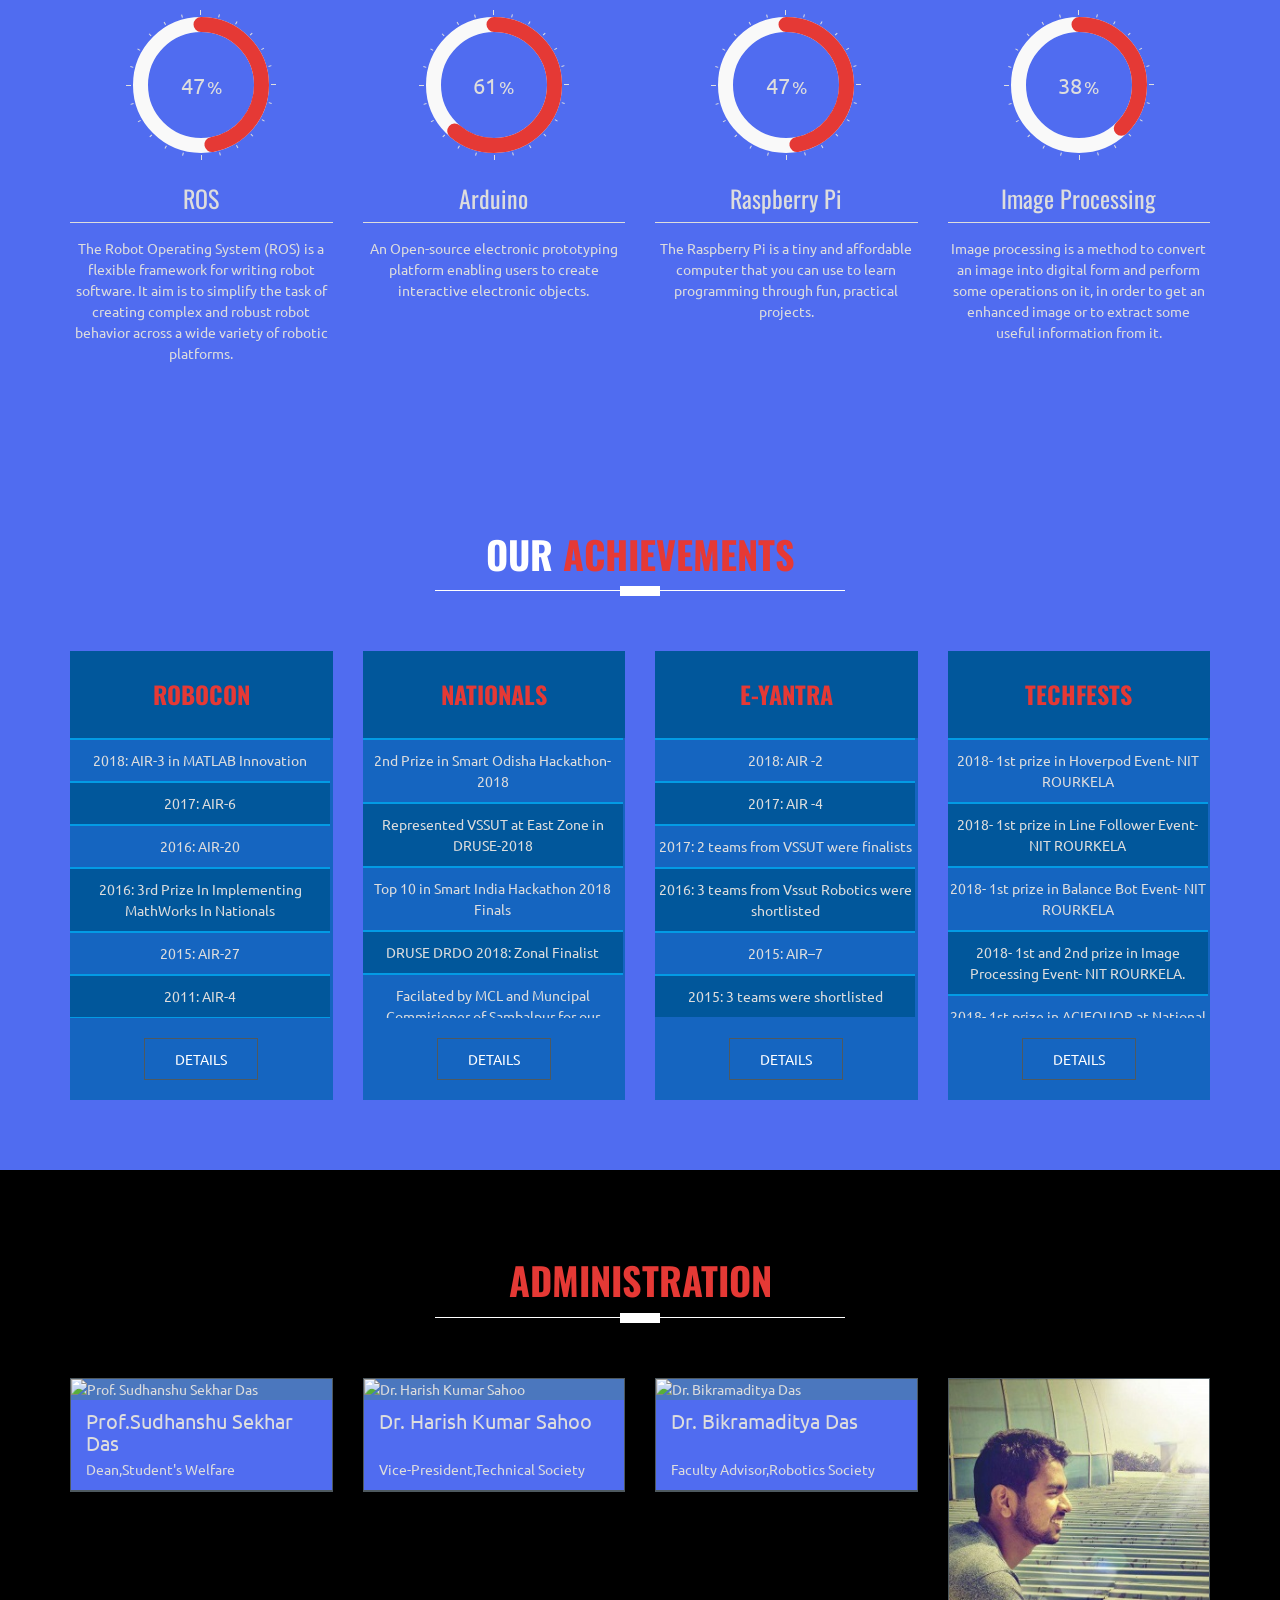
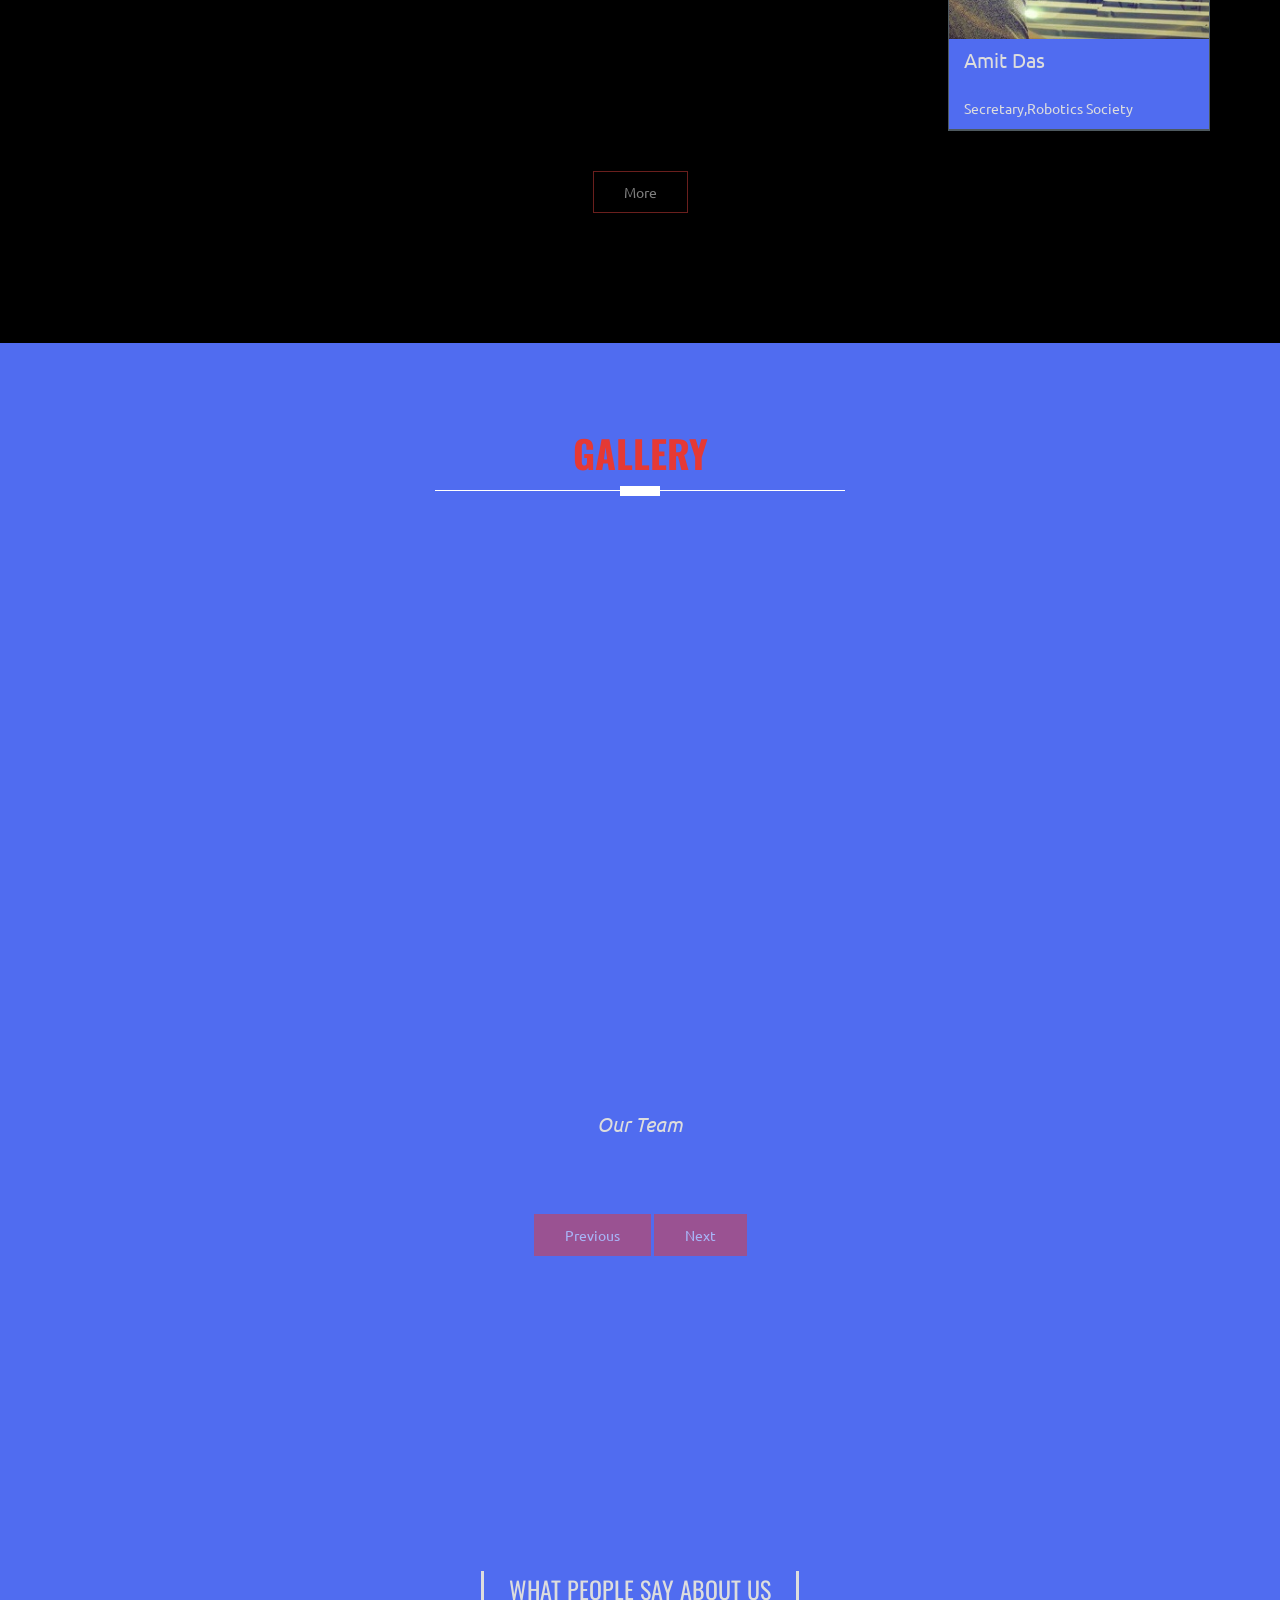
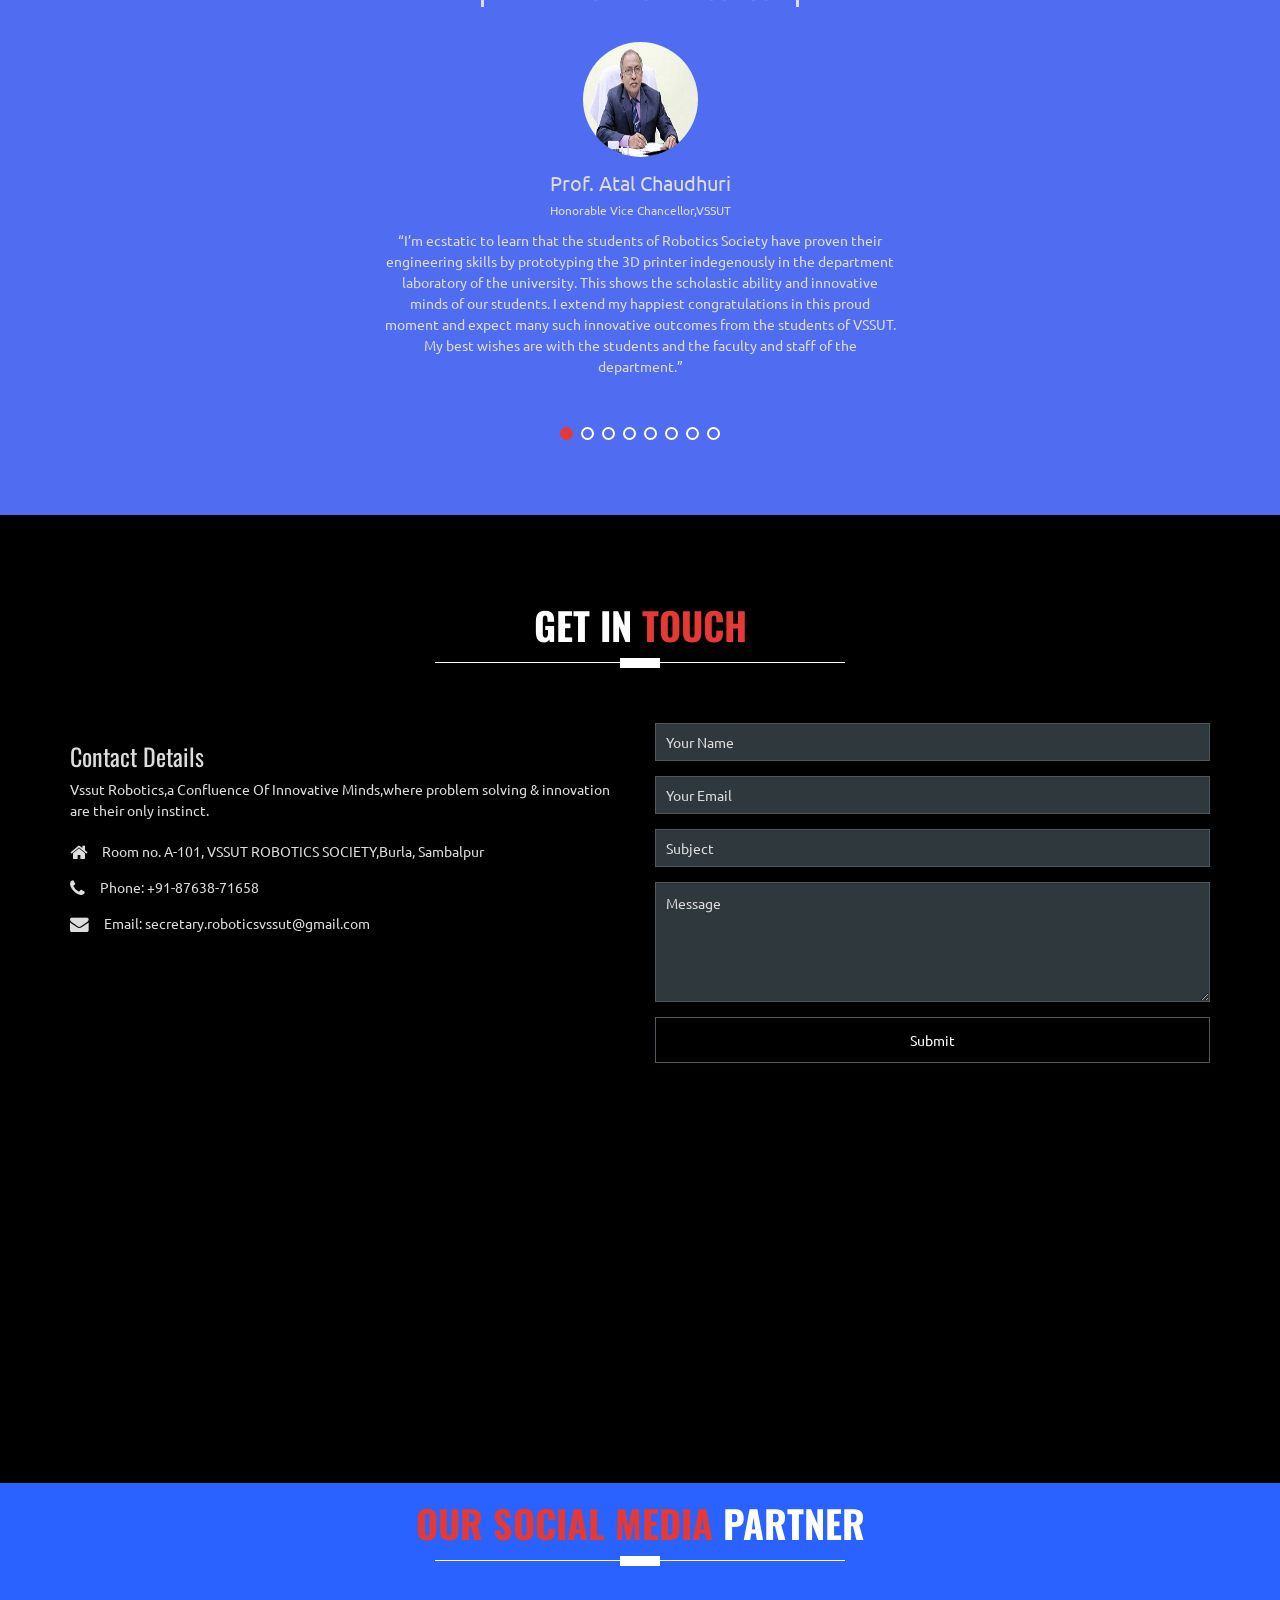
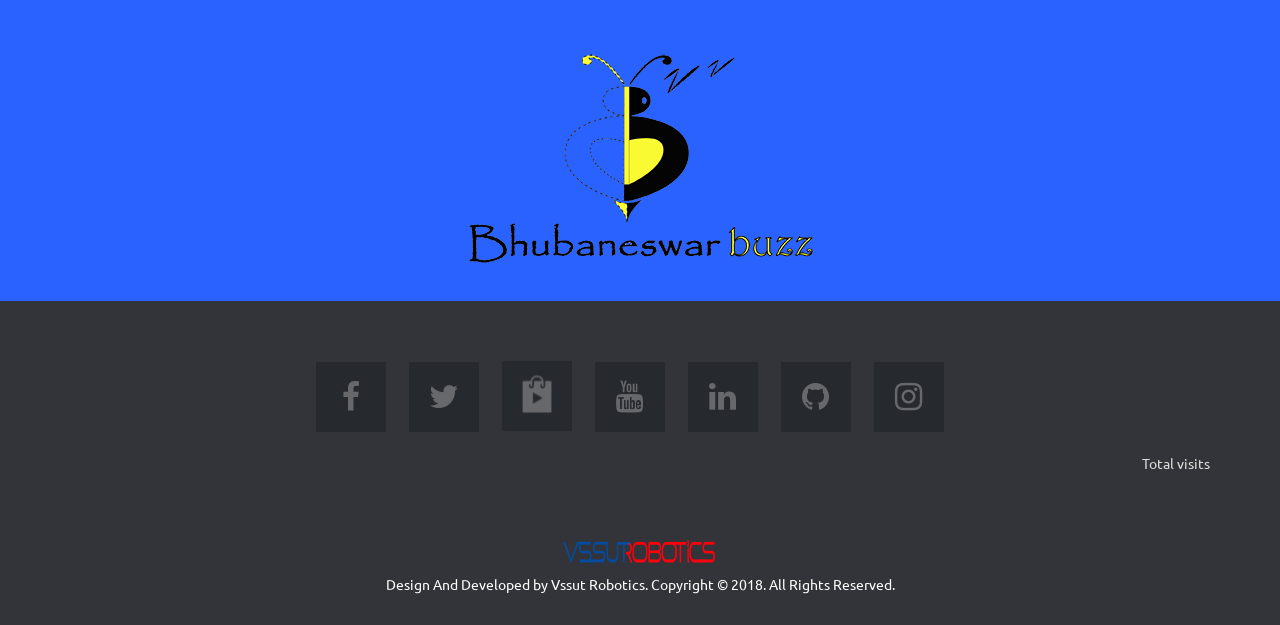
==== commit 1fc5c6d7: "Scroll Down Button Added" ====
--- a/index.html
+++ b/index.html
@@ -170,7 +170,9 @@
 					<span></span>
 					<span></span>
 				</nav>
-
+				<section id="section04" class="demo">
+					<a href="#navigation"><span></span>Scroll</a>
+				</section>
 			</div><!-- /slider-wrapper -->
 		</section>
 		<!--/#home section-->
--- a/css2/custom.css
+++ b/css2/custom.css
@@ -22,3 +22,77 @@
     background-color: #2f383d !important;
 }
 
+.member-title{
+    background-color: #506cf0 !important;
+}
+/* Scroll Down Button  */
+@import url(https://fonts.googleapis.com/css?family=Josefin+Sans:300,400);
+* {
+  margin: 0;
+  padding: 0;
+}
+
+
+
+#section04 { background: url(https://picsum.photos/1200/800?image=506) center center / cover no-repeat;}
+
+
+.demo a {
+  position: absolute;
+  bottom: 20px;
+  left: 50%;
+  z-index: 2;
+  display: inline-block;
+  -webkit-transform: translate(0, -50%);
+  transform: translate(0, -50%);
+  color: #fff;
+  font : normal 400 20px/1 'Josefin Sans', sans-serif;
+  letter-spacing: .1em;
+  text-decoration: none;
+  transition: opacity .3s;
+}
+.demo a:hover {
+  opacity: .5;
+}
+
+#section04 a {
+  padding-top: 60px;
+}
+#section04 a span {
+  position: absolute;
+  top: 0;
+  left: 50%;
+  width: 24px;
+  height: 24px;
+  margin-left: -12px;
+  border-left: 1px solid #fff;
+  border-bottom: 1px solid #fff;
+  -webkit-transform: rotate(-45deg);
+  transform: rotate(-45deg);
+  -webkit-animation: sdb04 2s infinite;
+  animation: sdb04 2s infinite;
+  box-sizing: border-box;
+}
+@-webkit-keyframes sdb04 {
+  0% {
+    -webkit-transform: rotate(-45deg) translate(0, 0);
+  }
+  20% {
+    -webkit-transform: rotate(-45deg) translate(-10px, 10px);
+  }
+  40% {
+    -webkit-transform: rotate(-45deg) translate(0, 0);
+  }
+}
+@keyframes sdb04 {
+  0% {
+    transform: rotate(-45deg) translate(0, 0);
+  }
+  20% {
+    transform: rotate(-45deg) translate(-10px, 10px);
+  }
+  40% {
+    transform: rotate(-45deg) translate(0, 0);
+  }
+}
+/* End Scroll Down Button  */
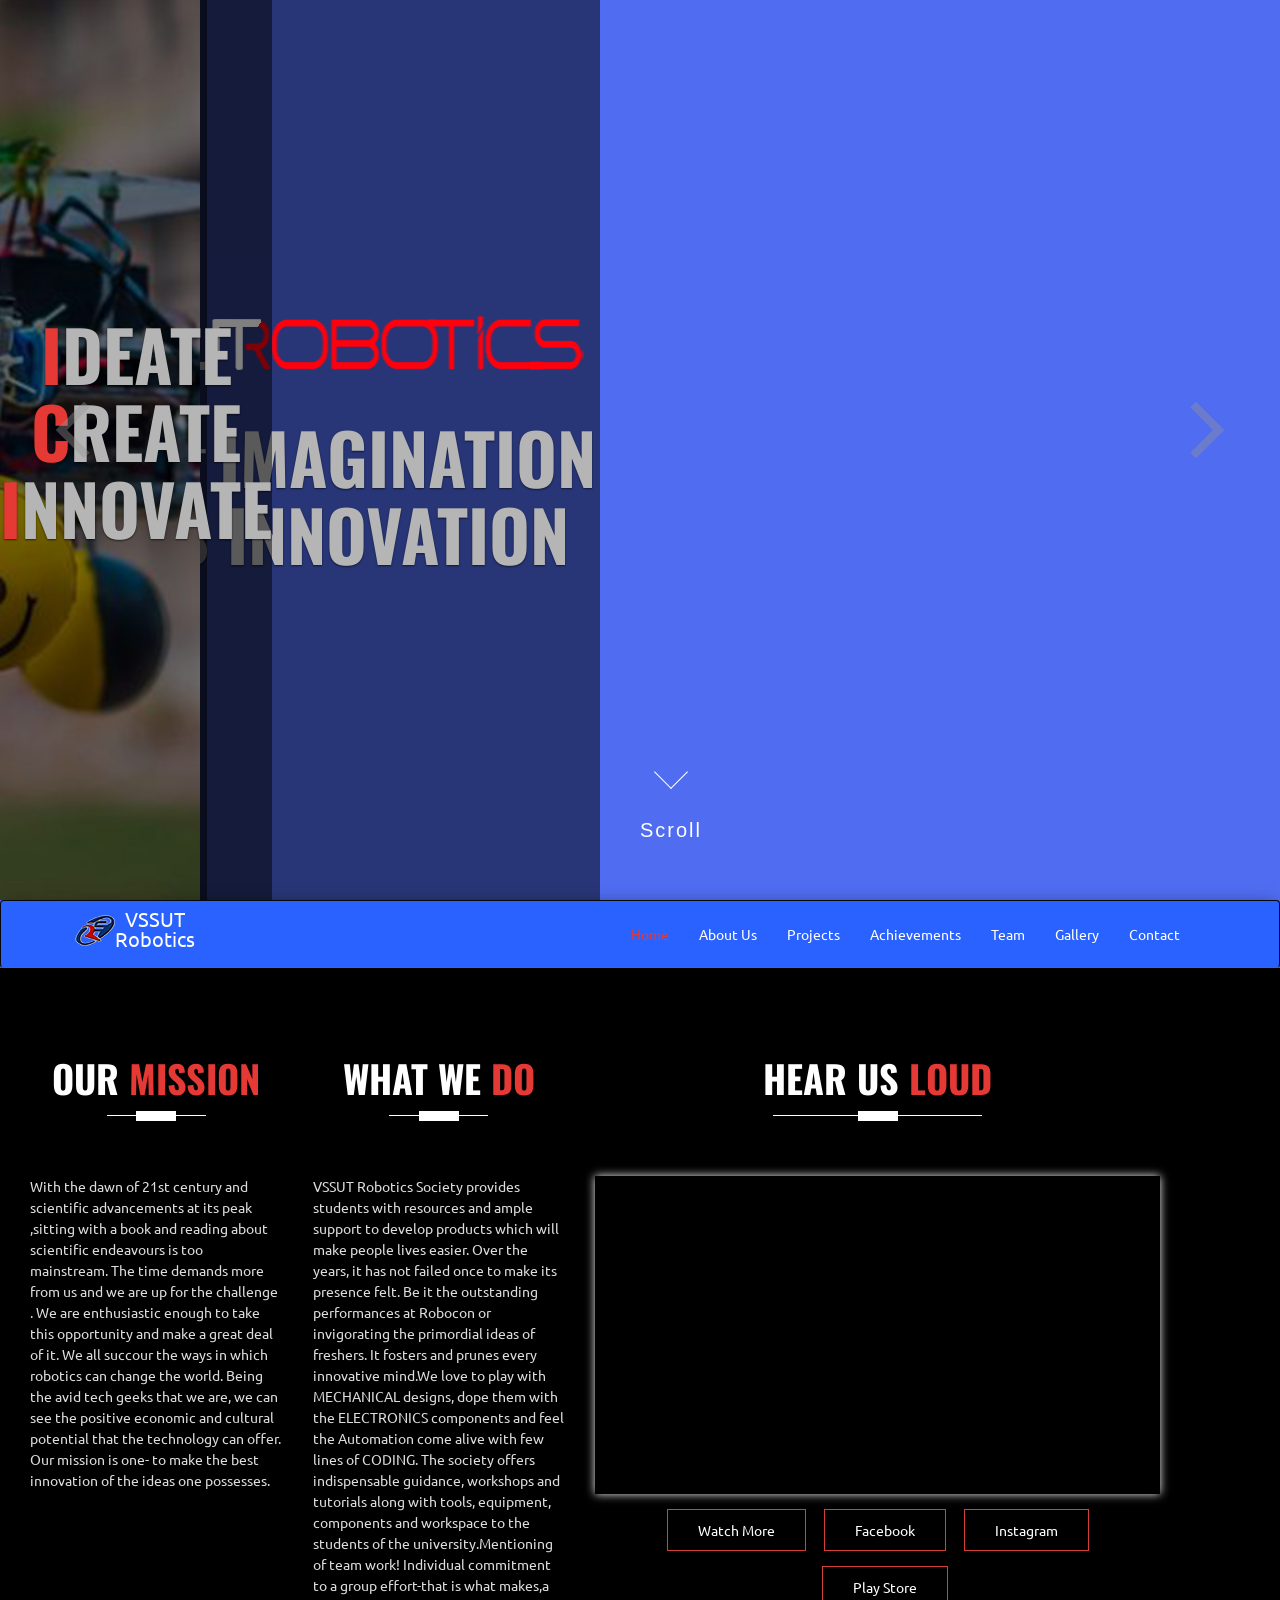
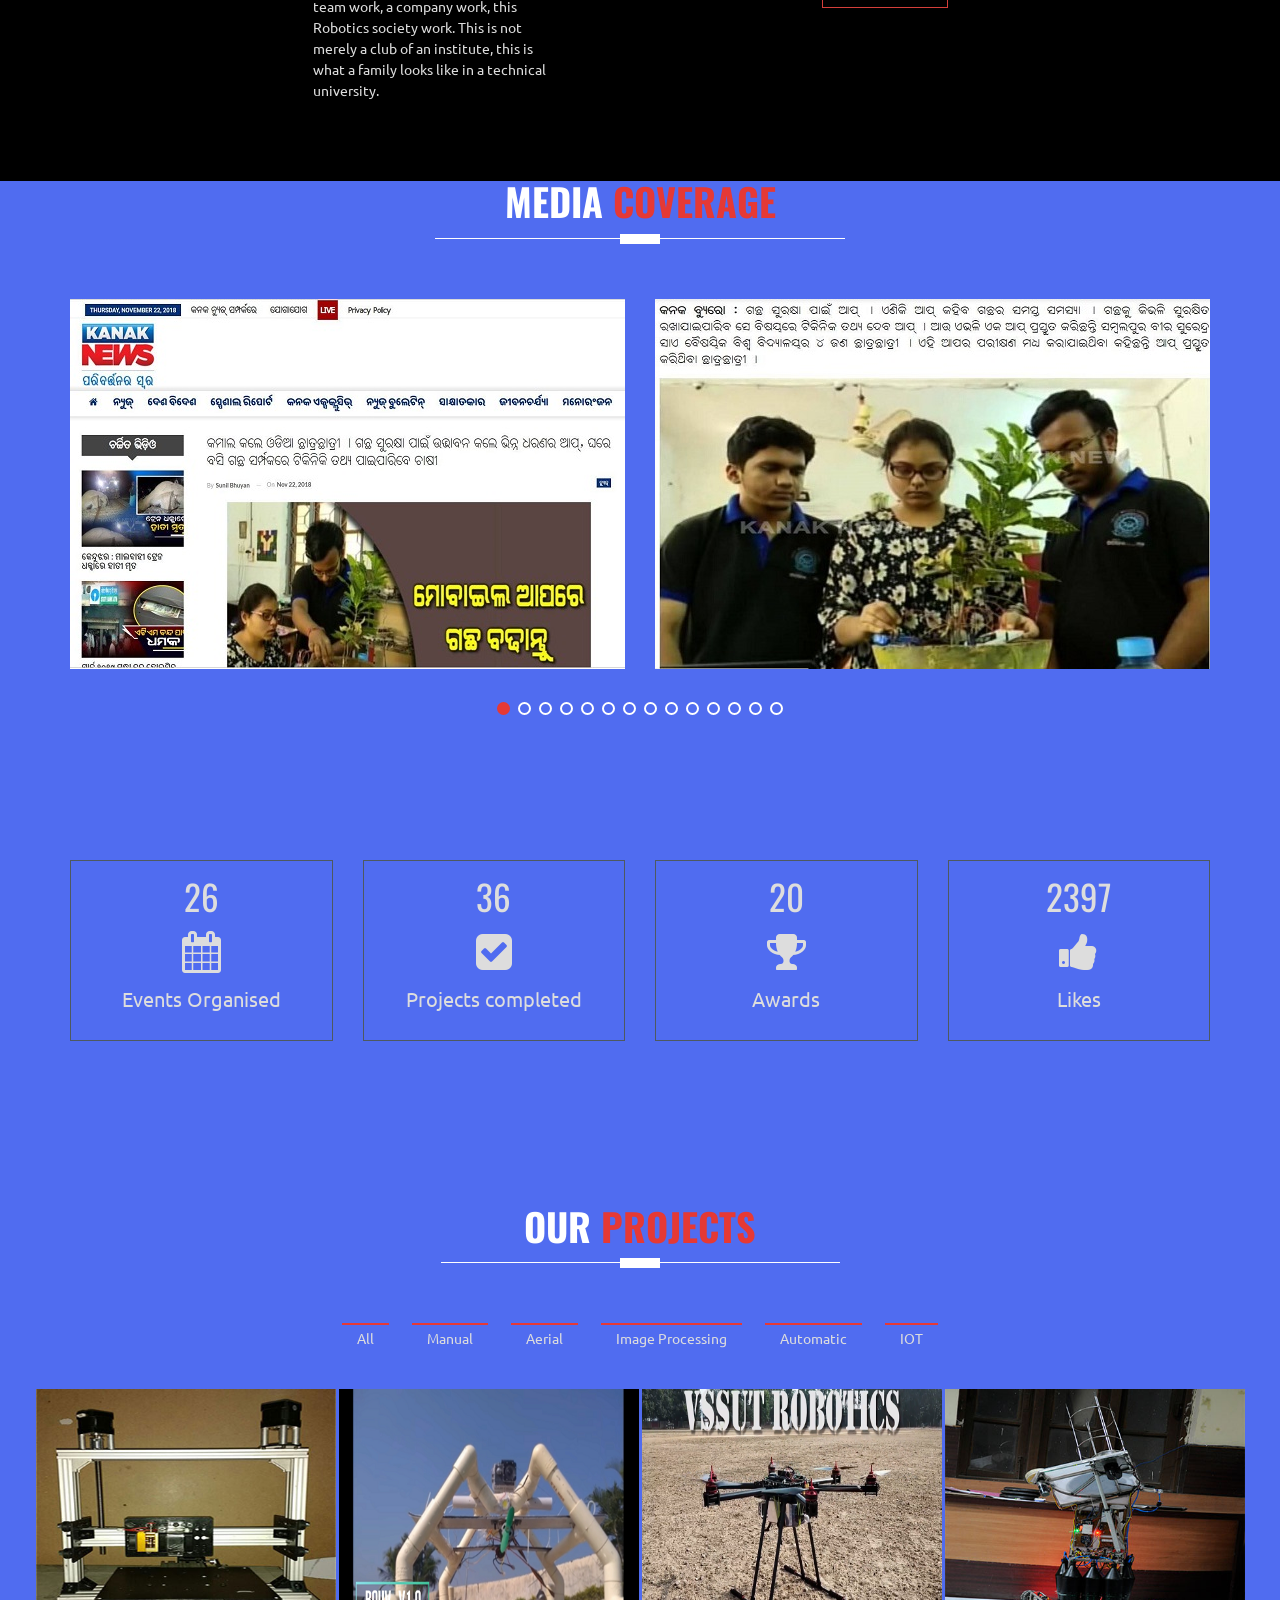
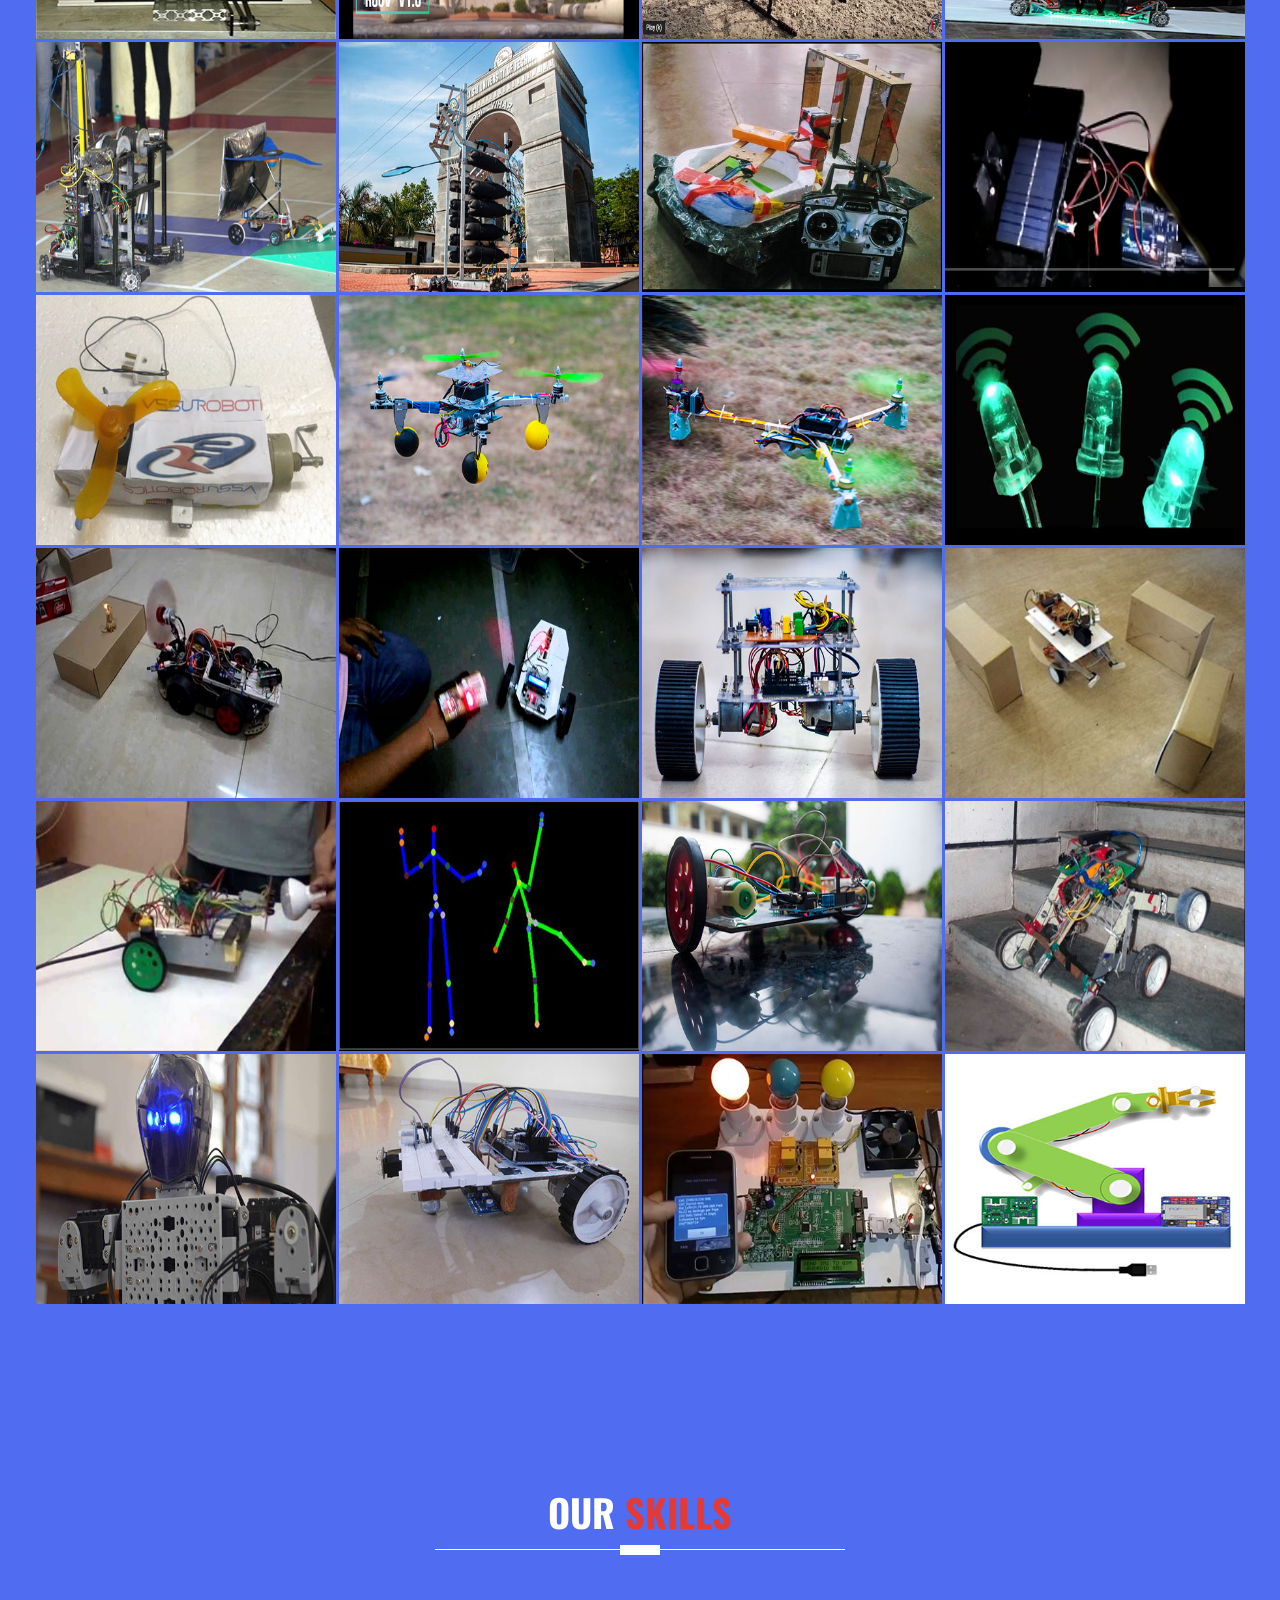
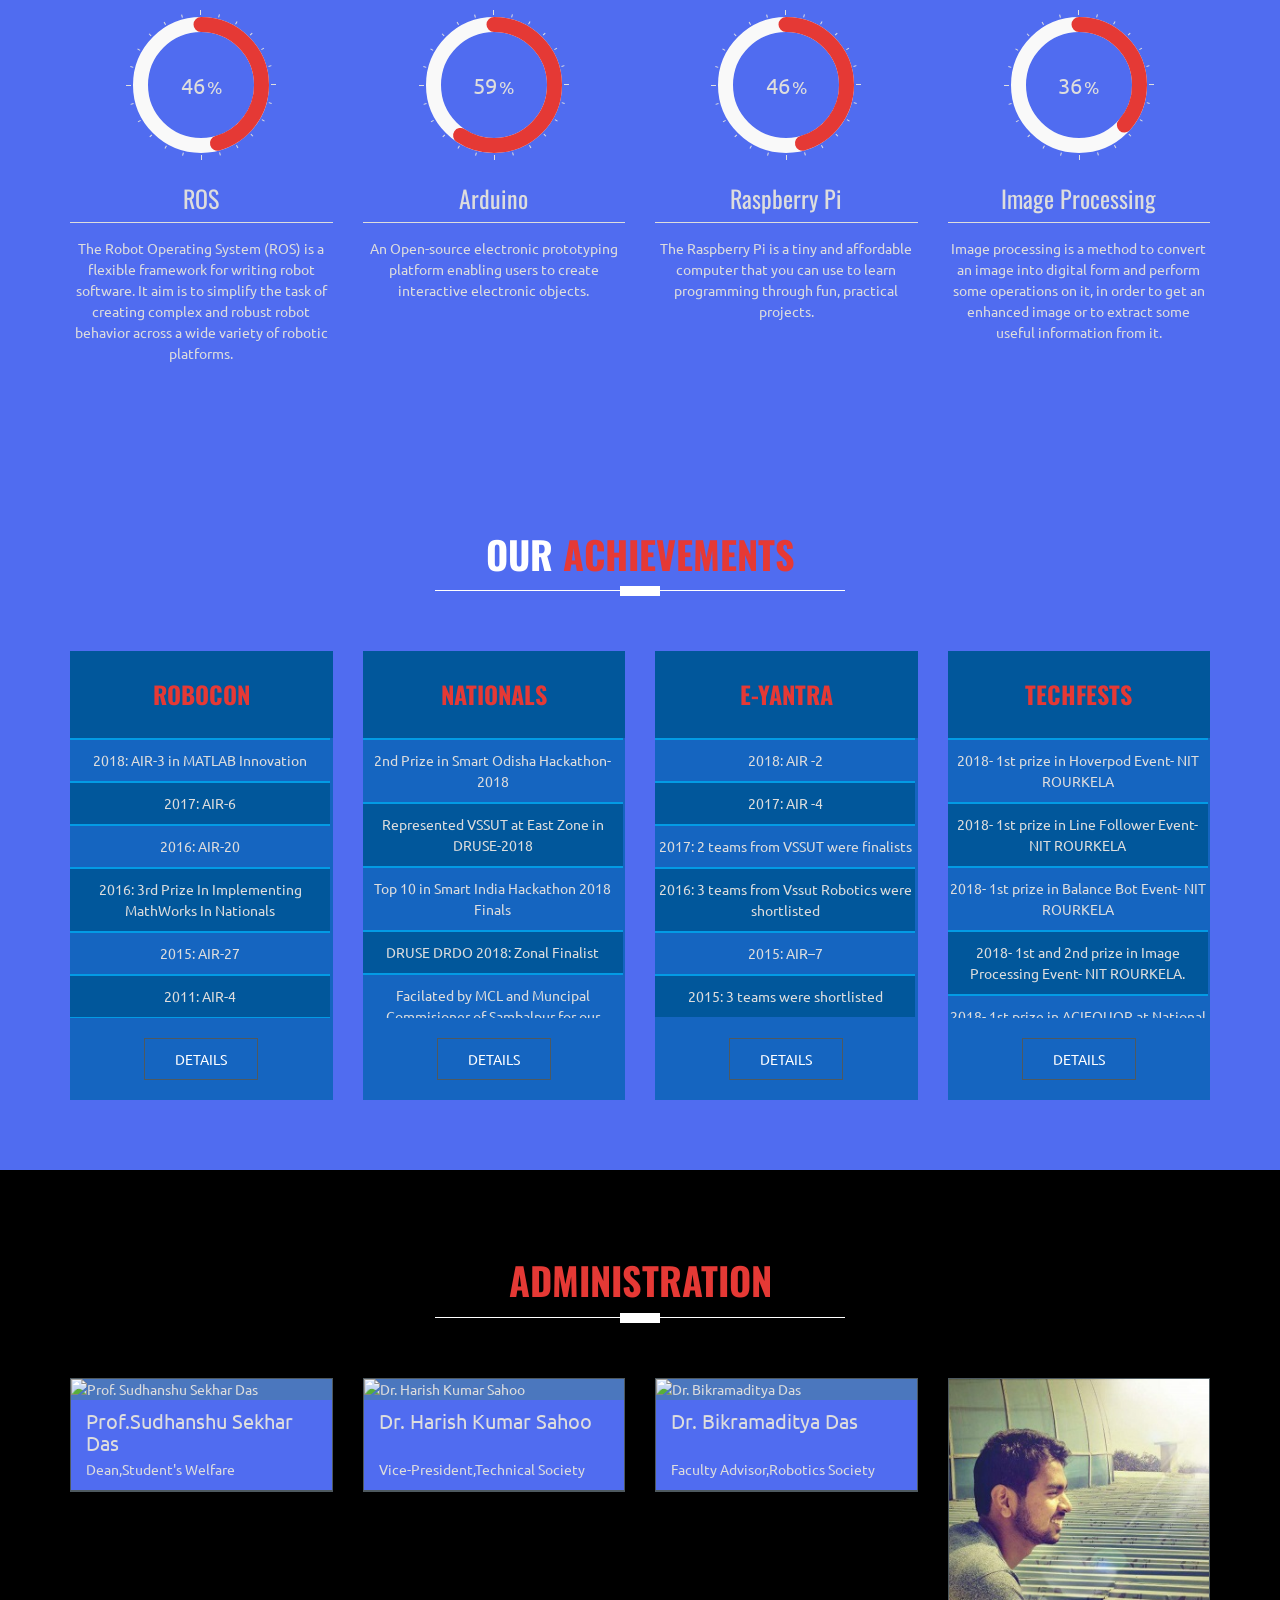
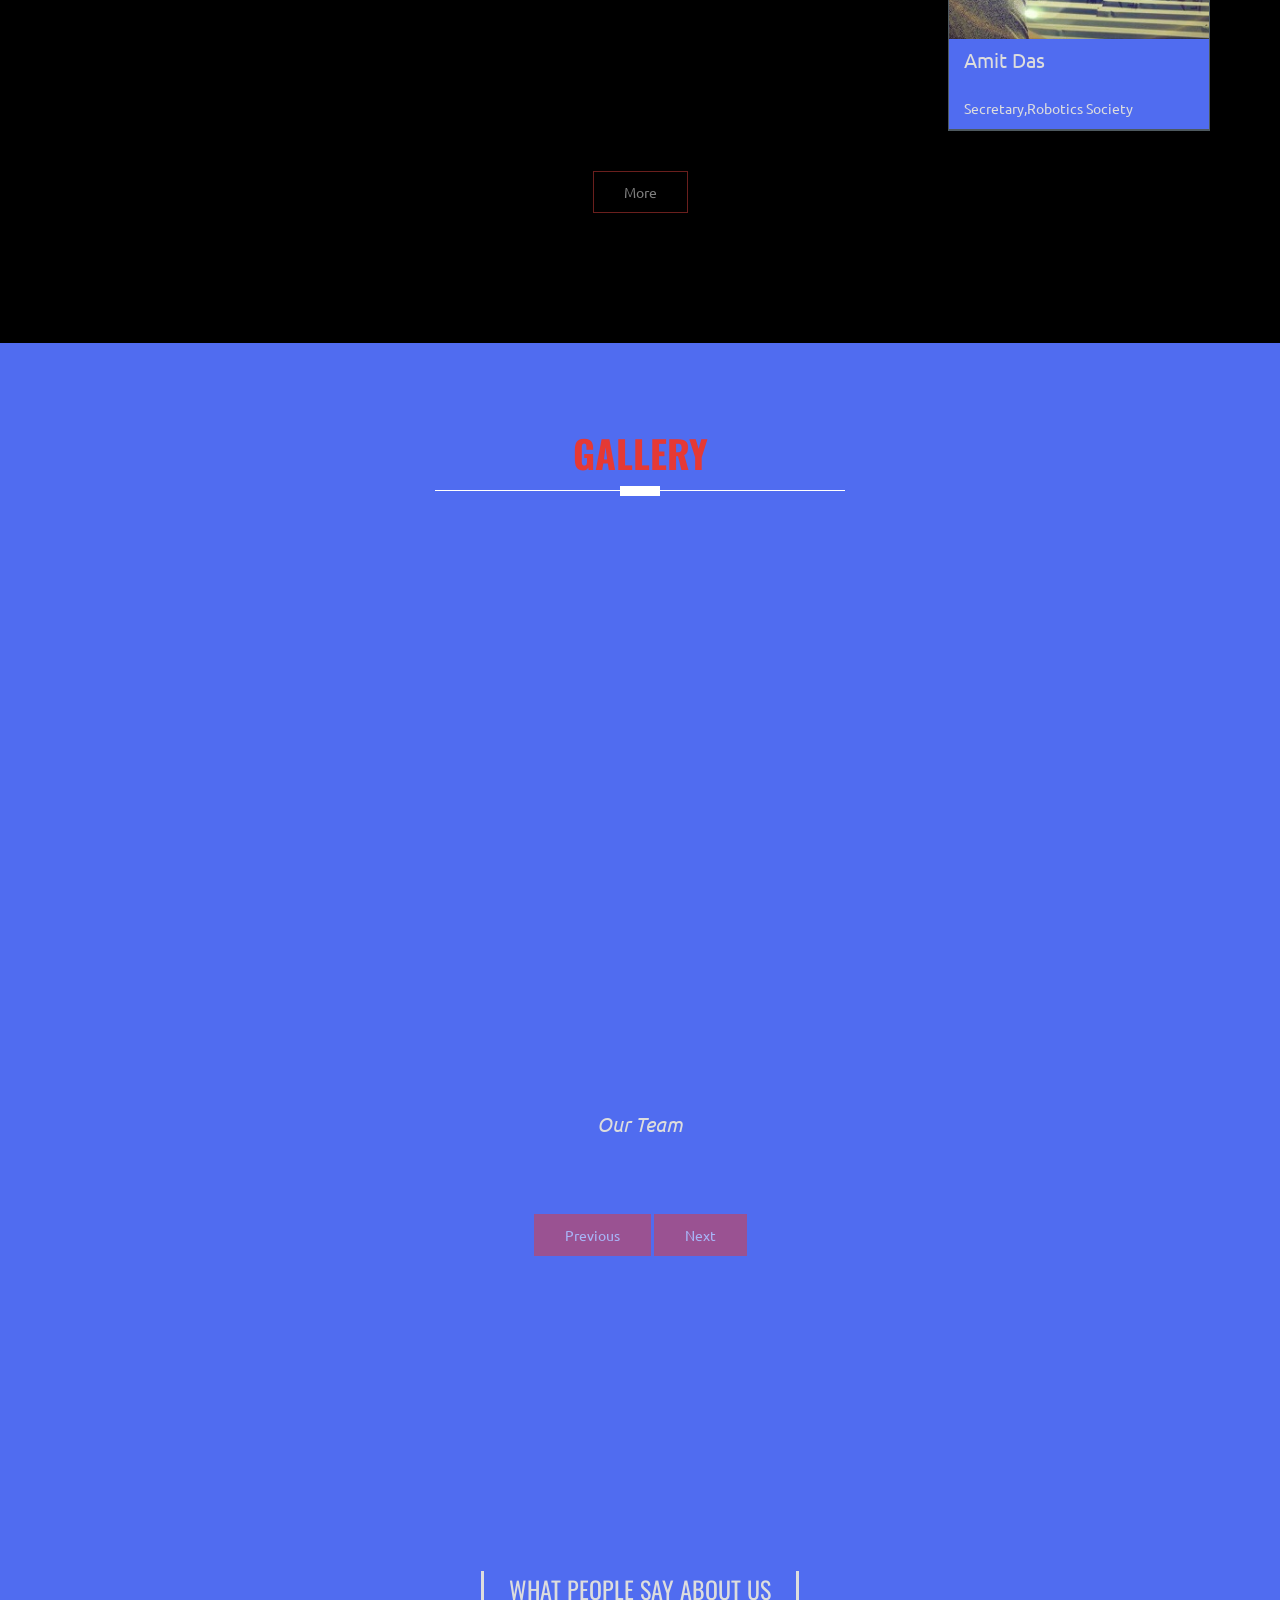
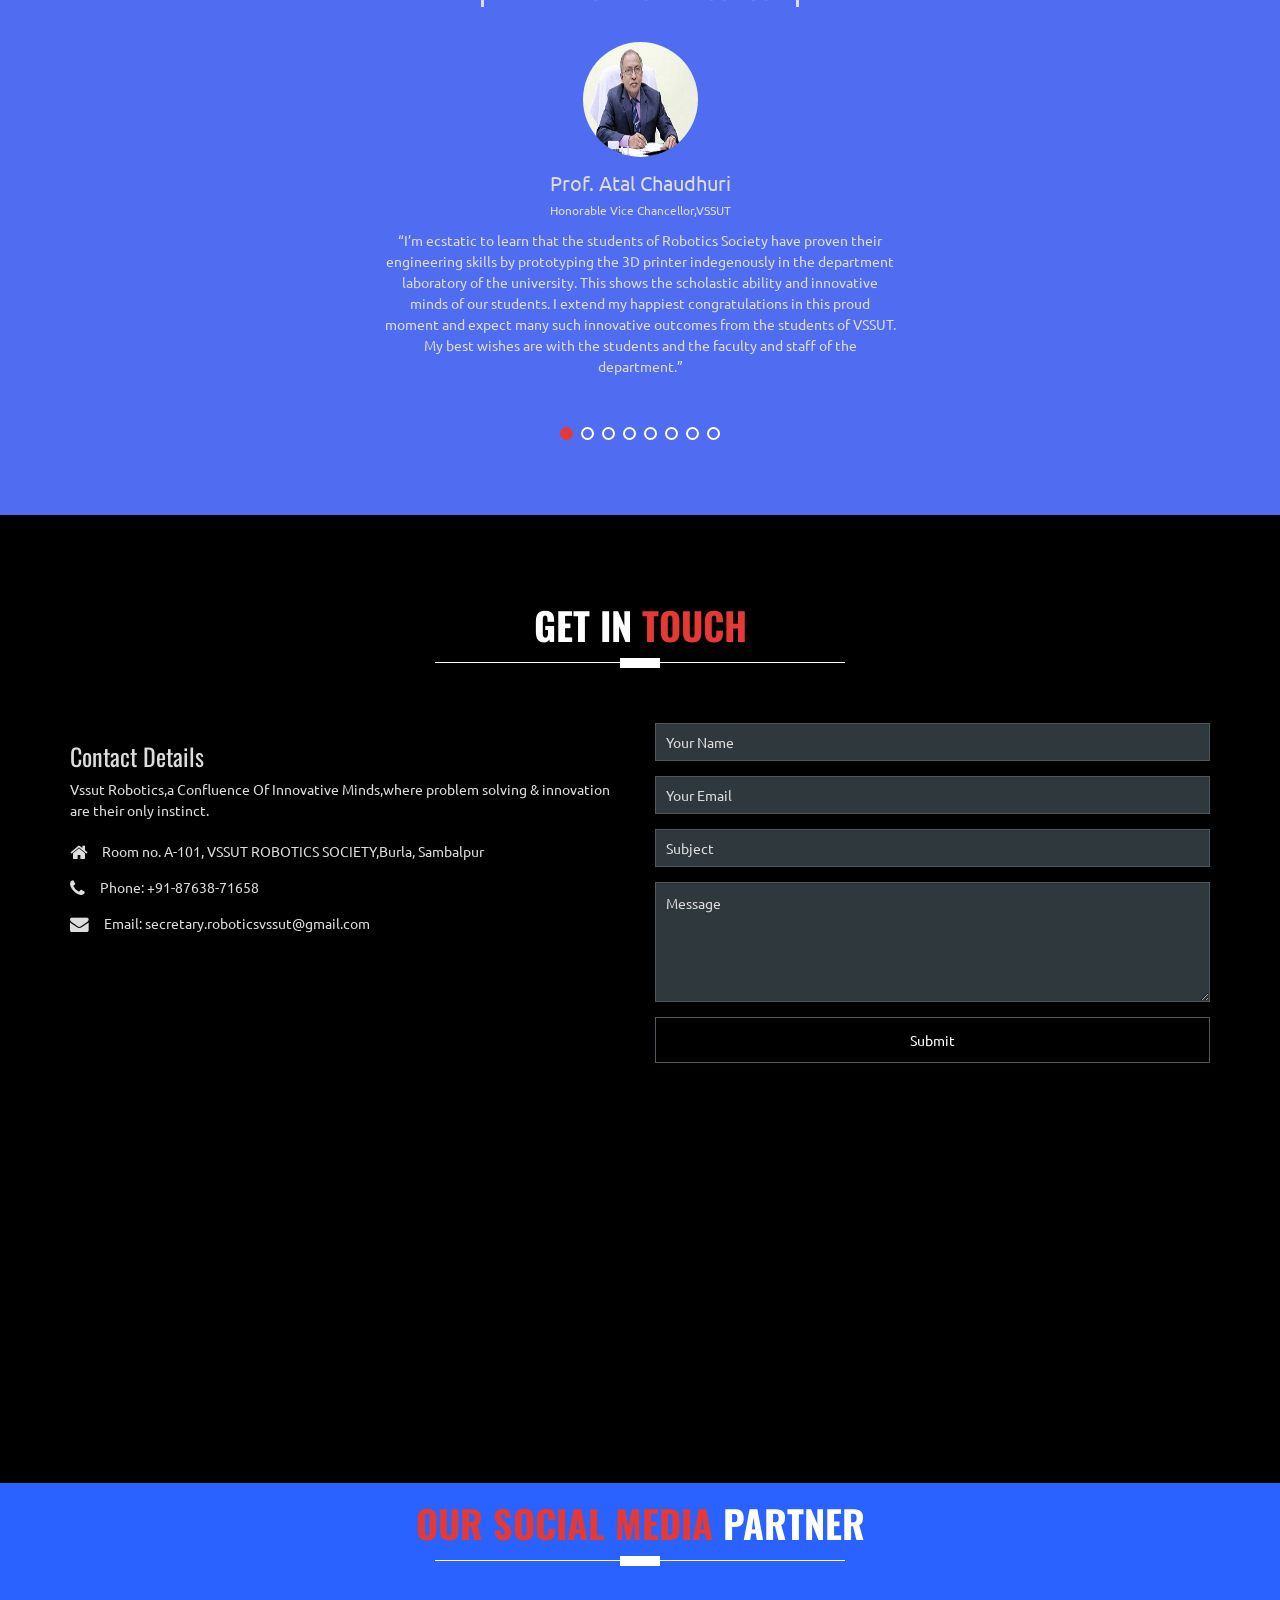
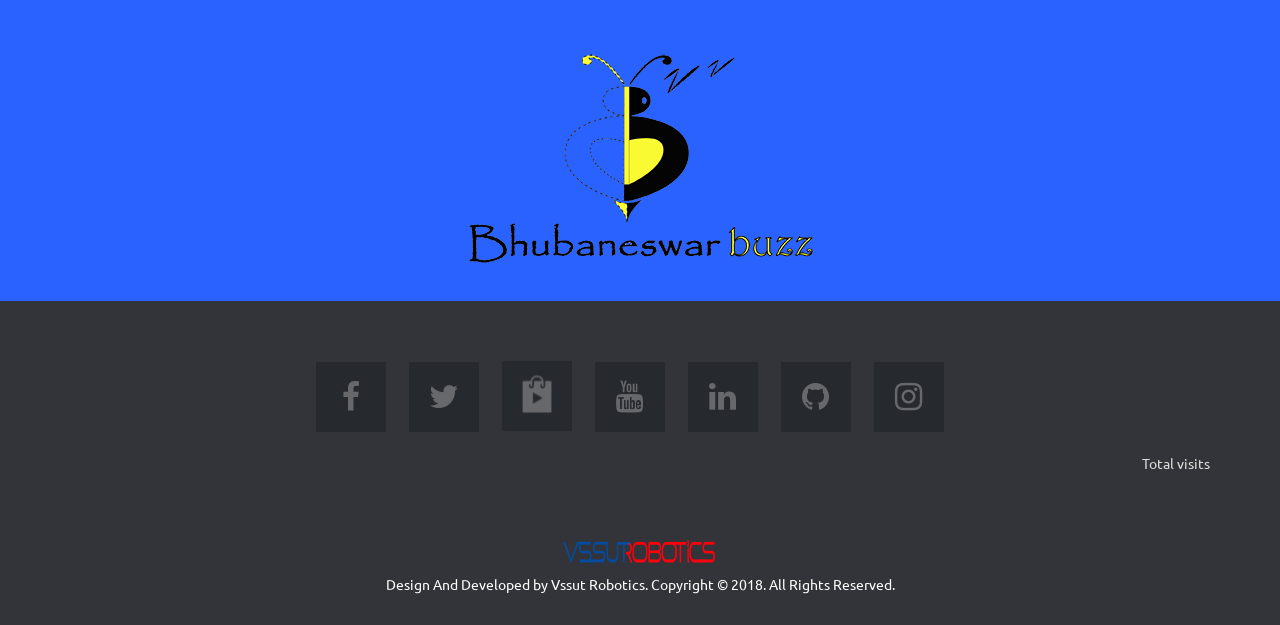
==== commit 4d4ff4ba: "mobile view -bug fixes" ====
--- a/index.html
+++ b/index.html
@@ -344,7 +344,7 @@
 					
 					<div class="col-lg-12 wow fadeInRight" data-wow-duration="500ms">
 						<div class="embed-responsive embed-responsive-16by9 youtube">
-							<iframe class="embed-responsive-item" src="https://www.youtube.com/embed/RhroZl45nQo?autoplay=0" frameborder="0" allow="accelerometer; autoplay; encrypted-media; gyroscope; picture-in-picture"
+							<iframe class="embed-responsive-item" src="https://www.youtube.com/embed/RhroZl45nQo?autoplay=1" frameborder="0" allow="accelerometer; autoplay; encrypted-media; gyroscope; picture-in-picture"
 							 allowfullscreen></iframe>
 						</div>
 					</div>
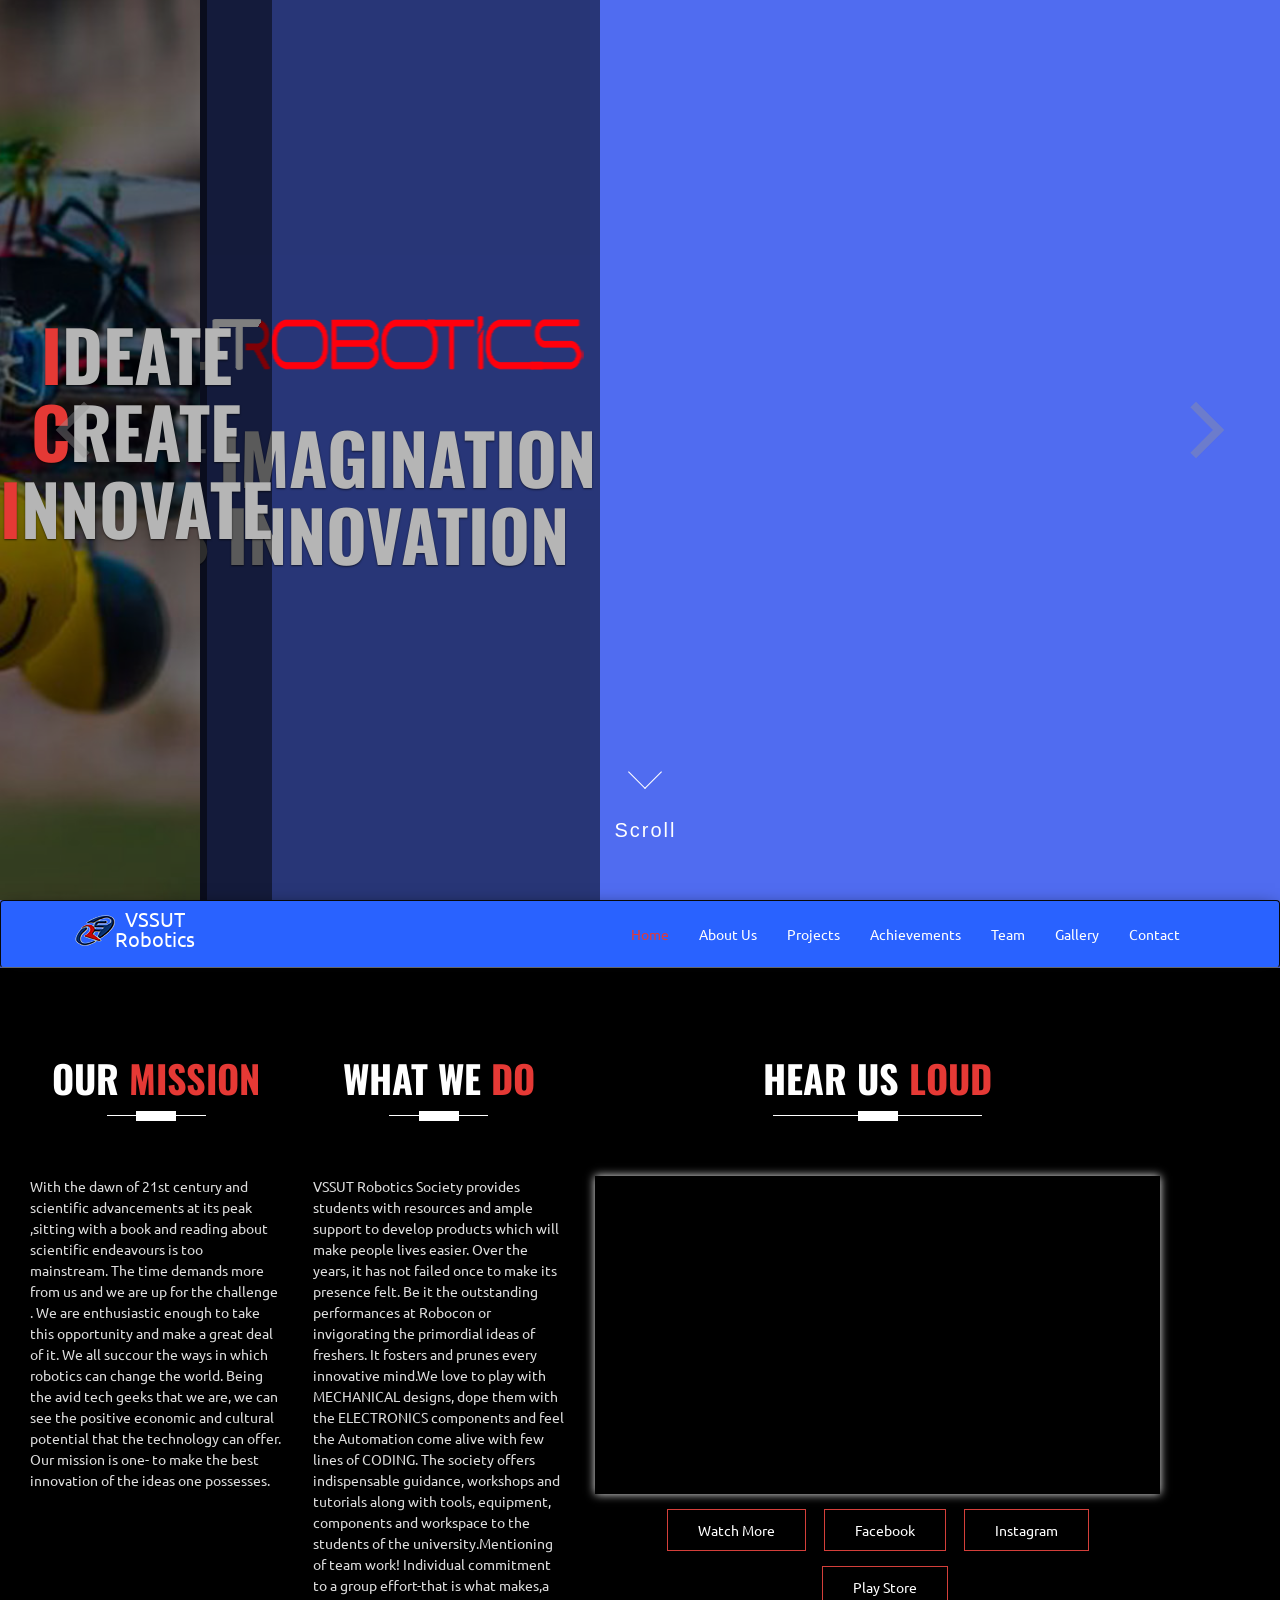
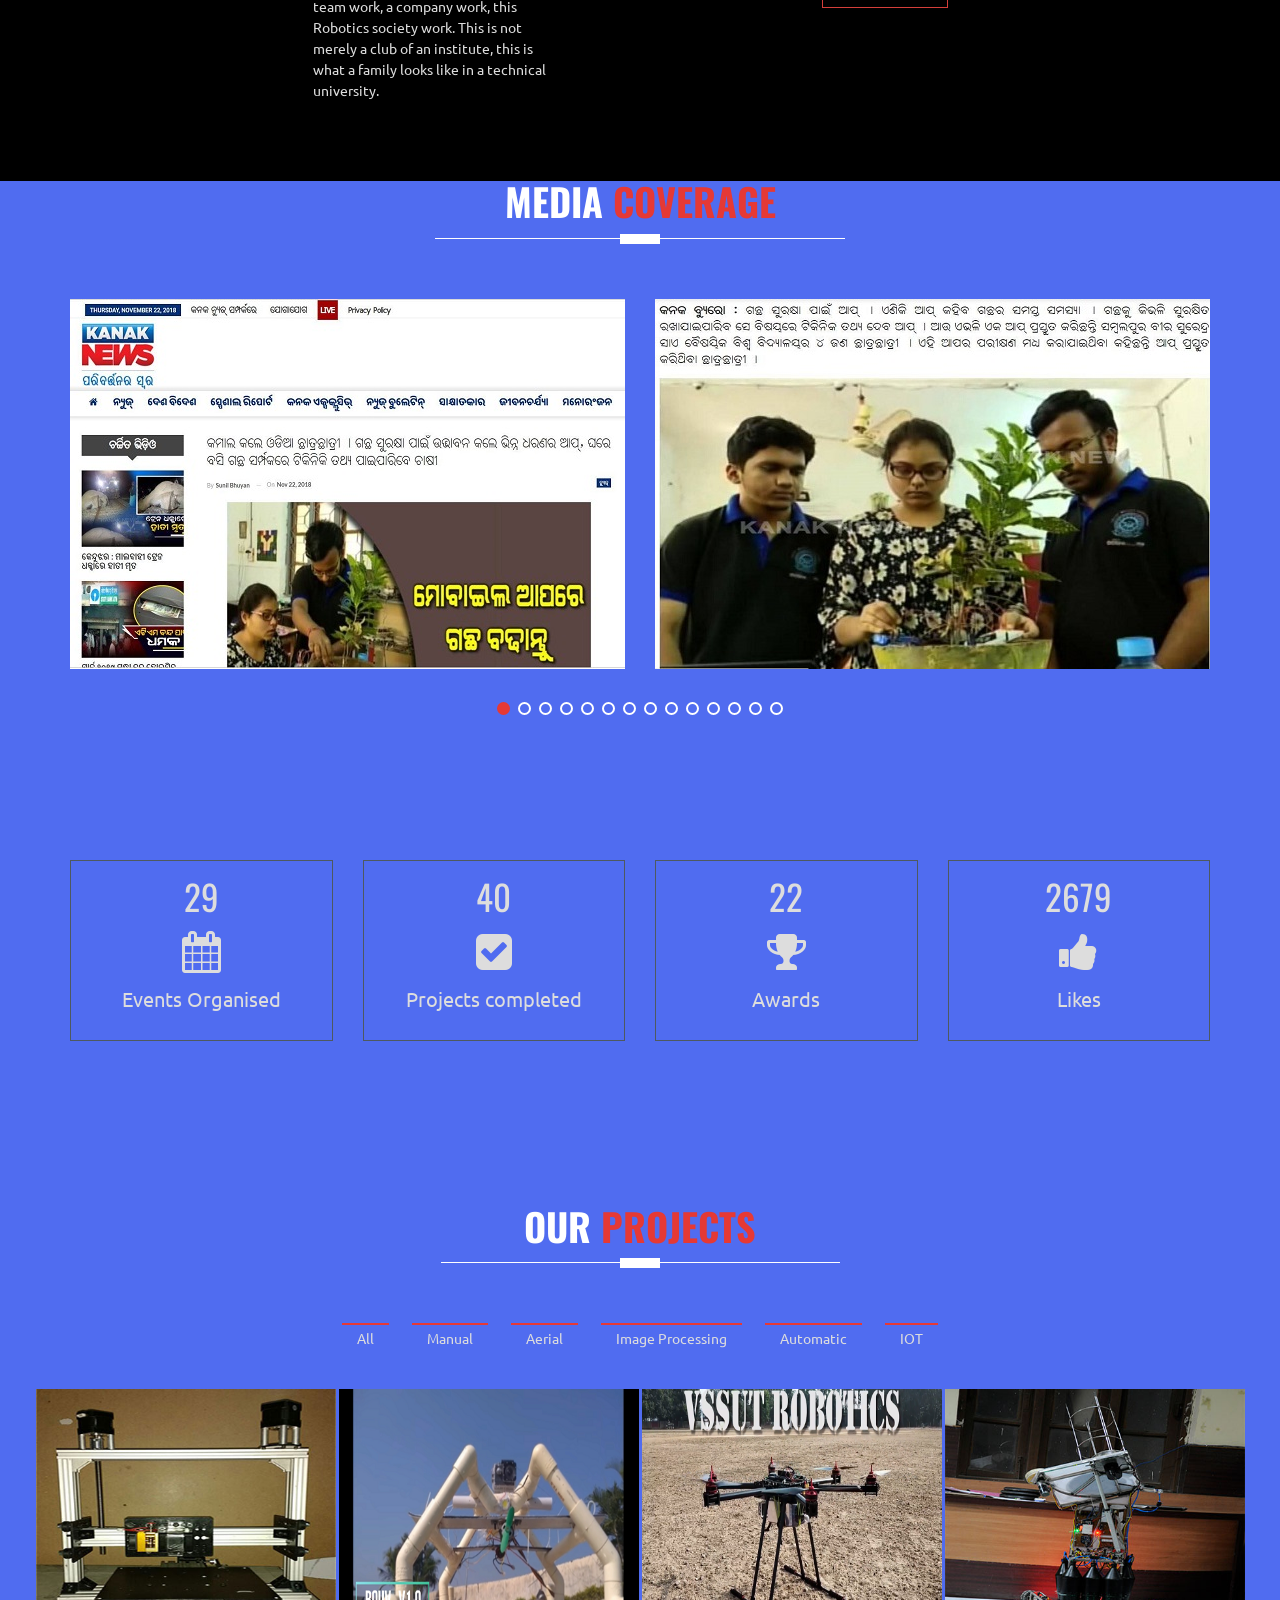
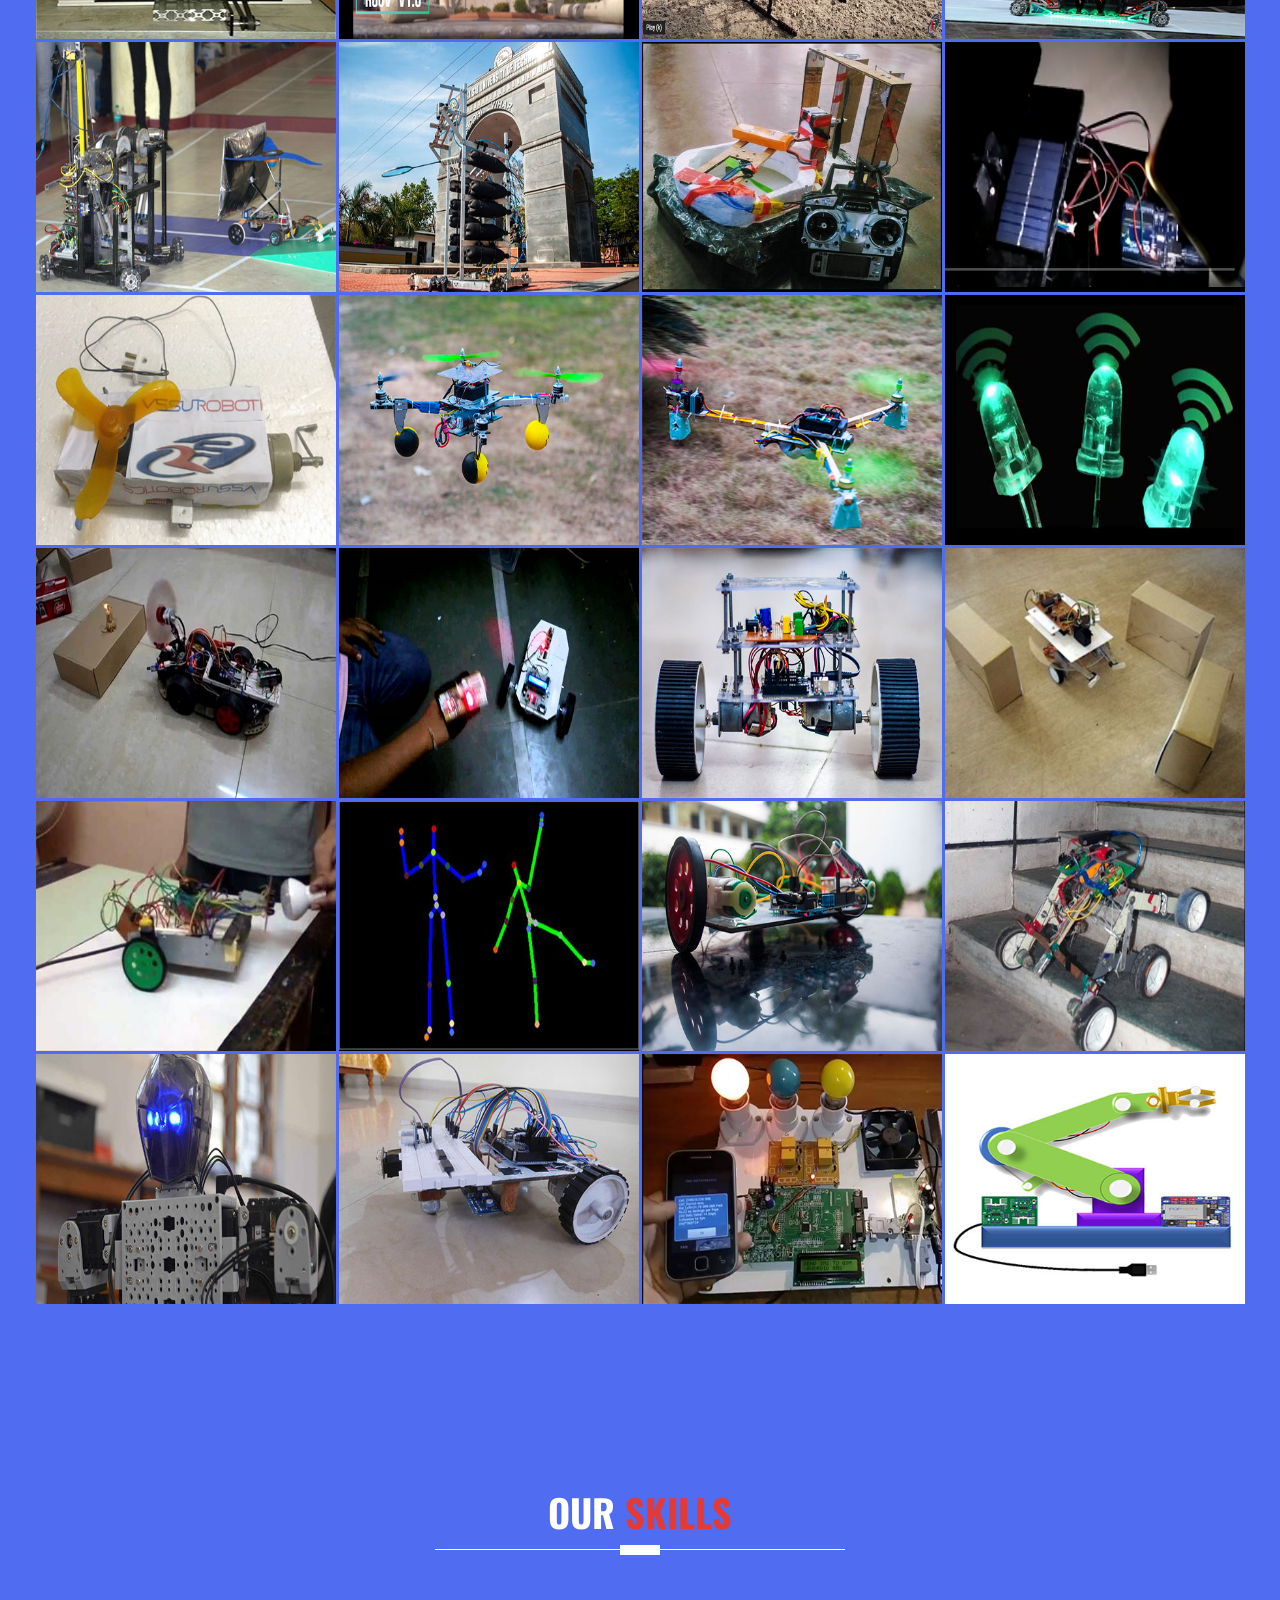
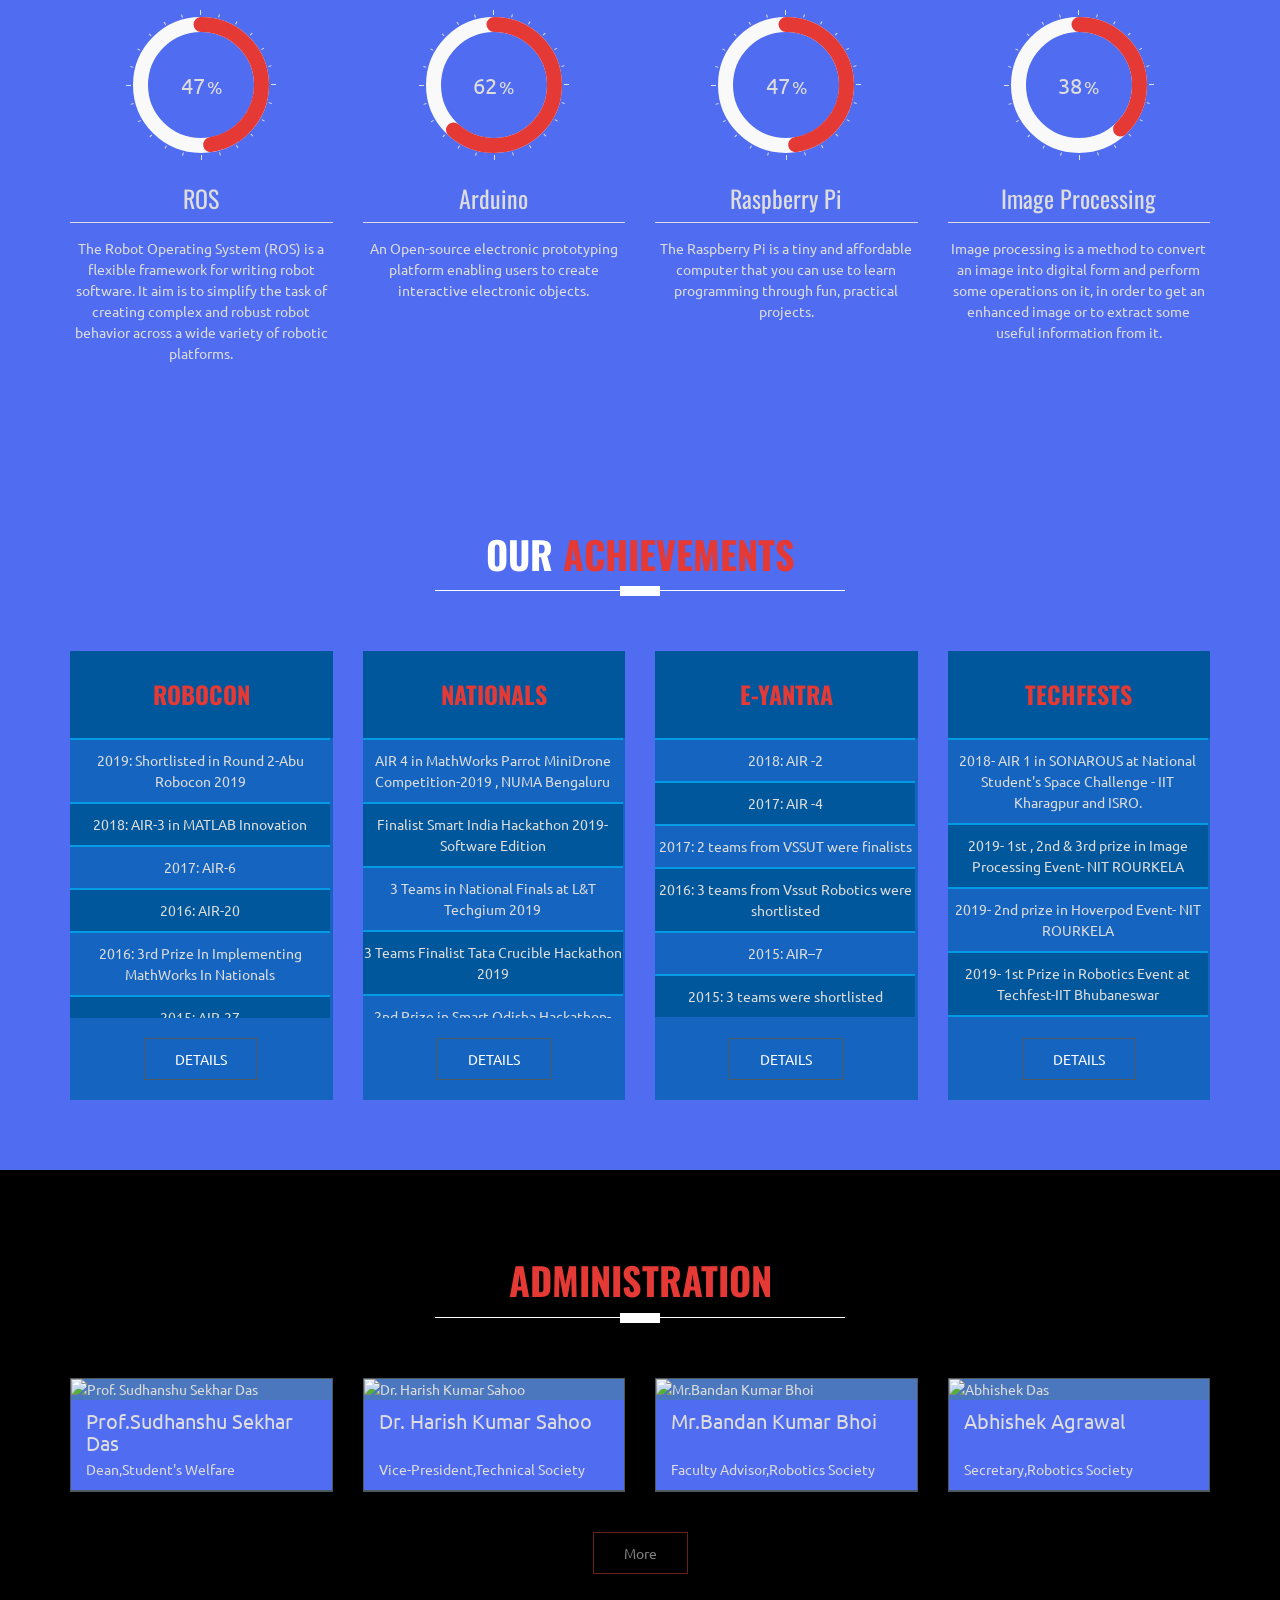
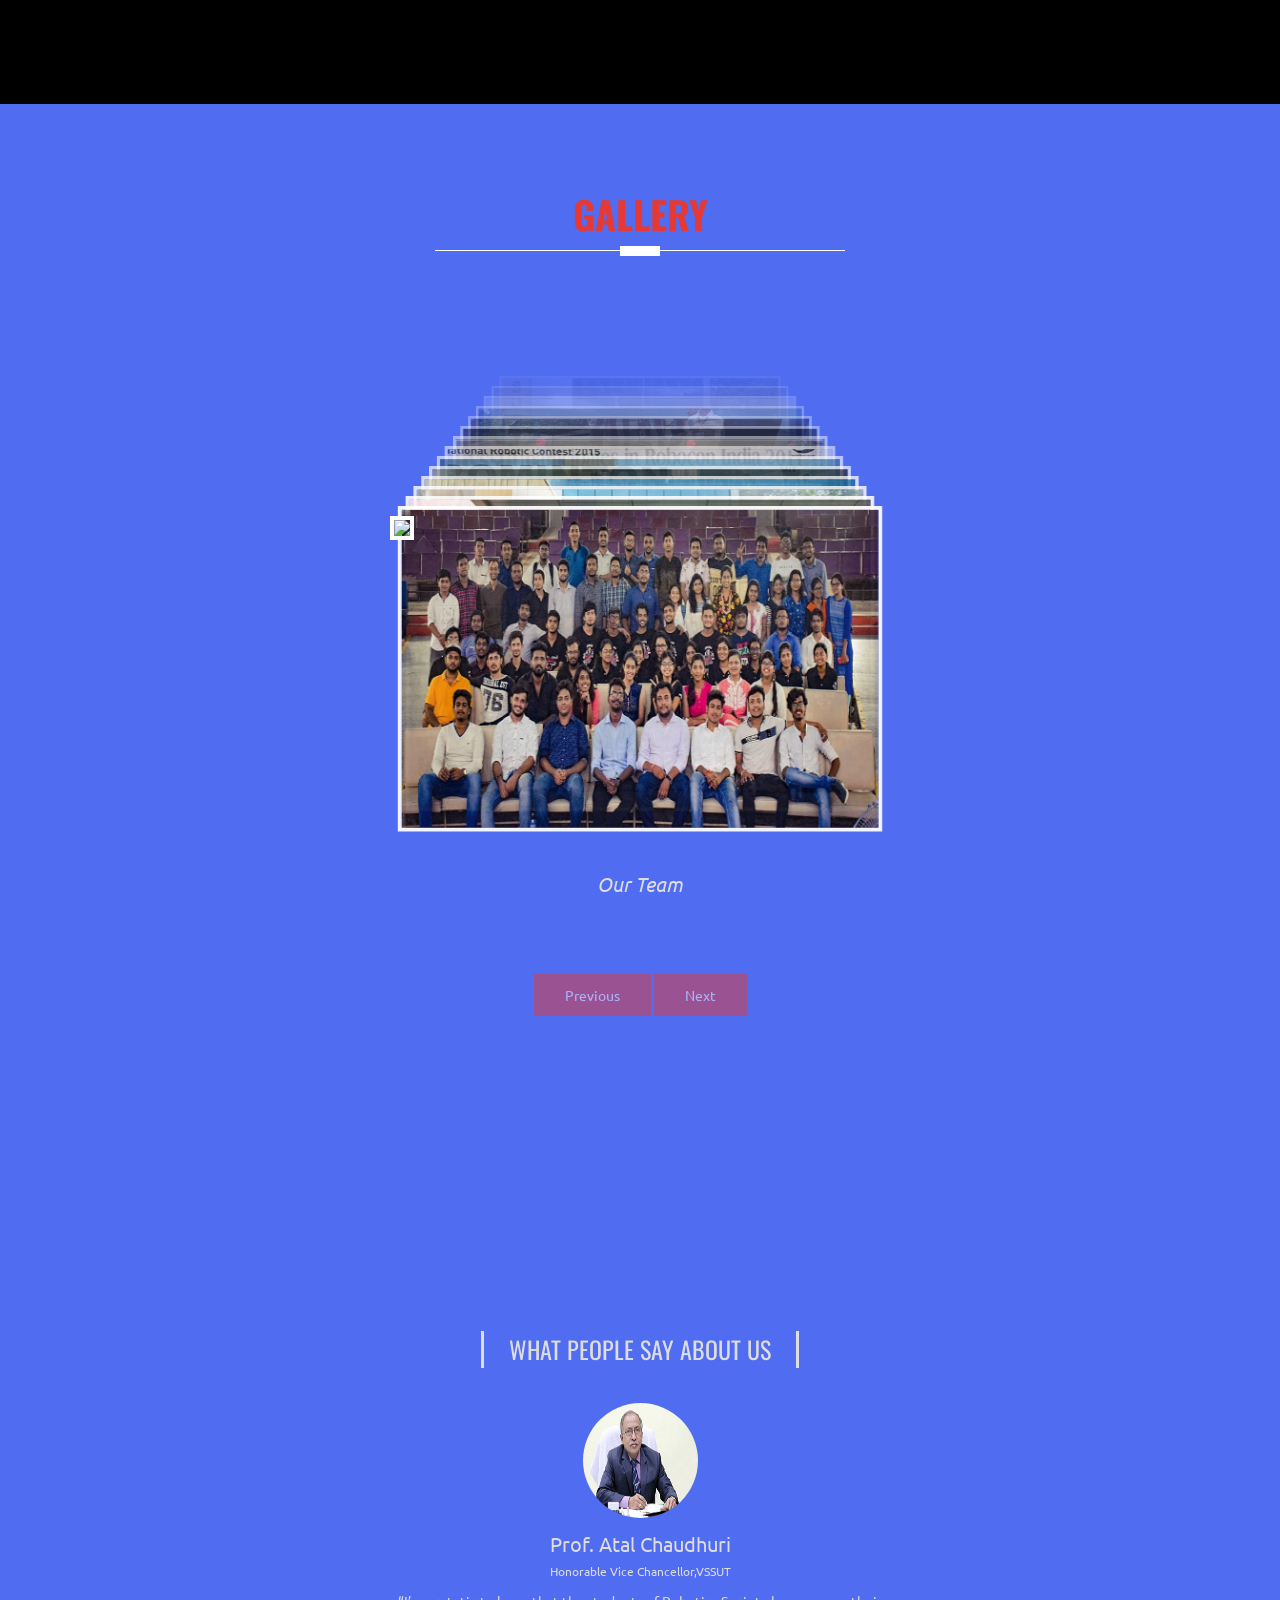
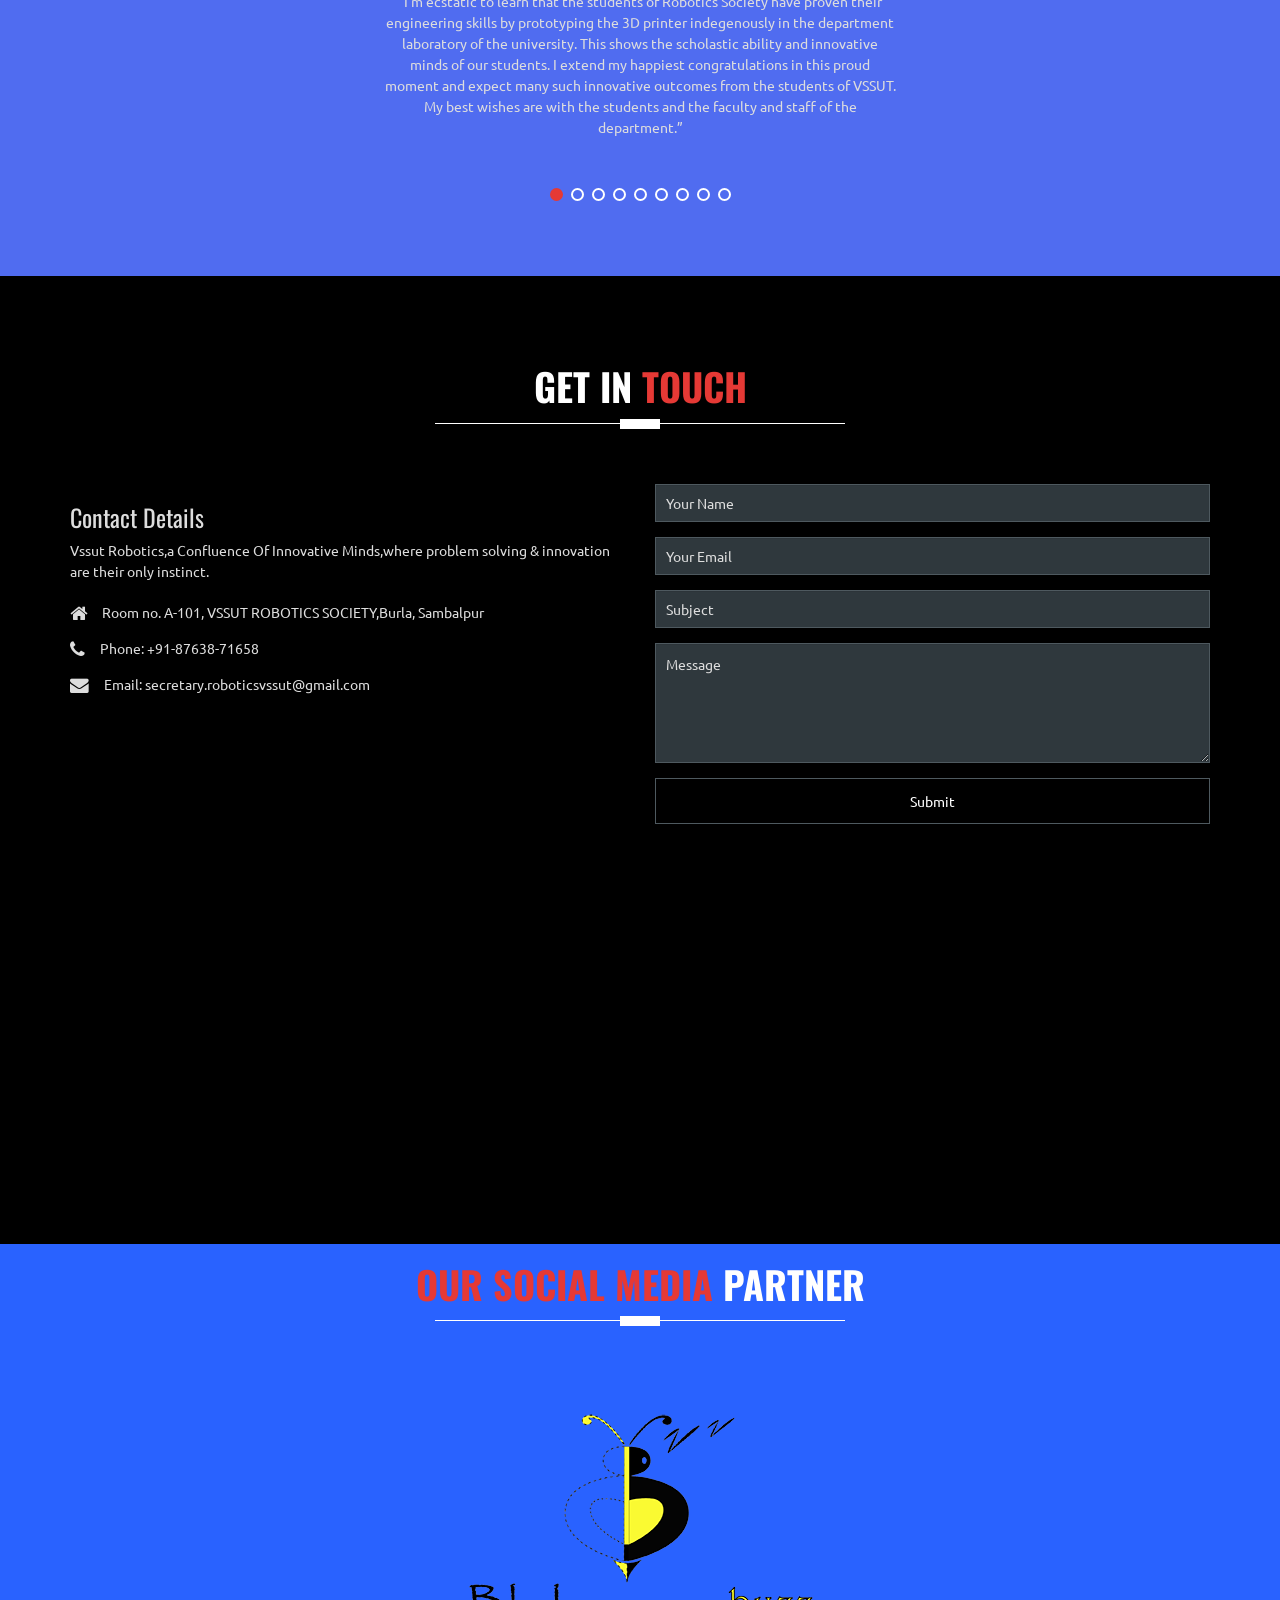
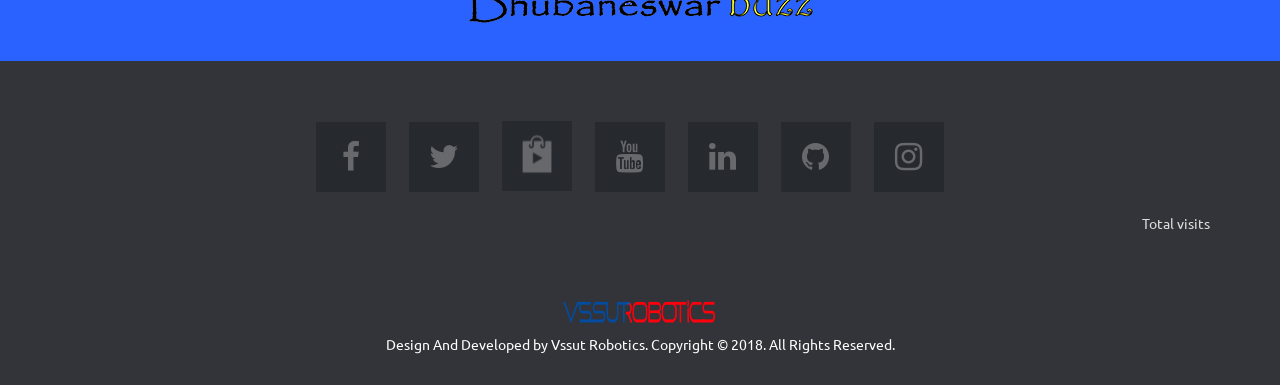
==== commit 65a9362d: "Update index.html changed group image, FA, Secretary and former secretary" ====
--- a/index.html
+++ b/index.html
@@ -1267,6 +1267,7 @@
 								<div id="scroller">
 
 							        <ul>
+									 <li>2019: Shortlisted in Round 2-Abu Robocon 2019</li>
 								     <li>2018: AIR-3 in MATLAB Innovation</li>
 								     <li>2017: AIR-6</li>
 								     <li>2016: AIR-20</li>
@@ -1303,6 +1304,10 @@
 						    <div id="scrolling">
 						    	<div id="scroller">
 							       <ul>
+									   <li>AIR 4 in  MathWorks Parrot MiniDrone Competition-2019 , NUMA Bengaluru</li>
+									   <li>Finalist Smart India Hackathon 2019-Software Edition</li>
+									   <li>3 Teams in National Finals at L&T Techgium 2019</li>
+									   <li>3 Teams Finalist Tata Crucible Hackathon 2019</li>
 							       	   <li>2nd Prize in Smart Odisha Hackathon-2018</li>
 								       <li>Represented VSSUT at East Zone in DRUSE-2018</li>
 								       <li>Top 10 in Smart India Hackathon 2018 Finals</li>
@@ -1377,6 +1382,10 @@
 								<div id="scroller">
 
 							        <ul>
+									 <li>2018- AIR 1 in SONAROUS at National Student's Space Challenge - IIT Kharagpur  and ISRO.</li>
+									 <li>2019- 1st , 2nd & 3rd prize in Image Processing Event- NIT ROURKELA</li>
+									 <li>2019- 2nd prize in Hoverpod Event- NIT ROURKELA</li>
+									 <li>2019- 1st Prize in Robotics Event at Techfest-IIT Bhubaneswar</li>
 							         <li>2018- 1st prize in Hoverpod Event- NIT ROURKELA</li>	
 							         <li>2018- 1st prize in Line Follower Event- NIT ROURKELA</li>
 							         <li>2018- 1st prize in Balance Bot Event- NIT ROURKELA</li>
@@ -1523,7 +1532,7 @@
                        <article class="team-mate" style="background-color: #4B77BE">
 							<div class="member-photo">
 								<!-- member photo -->
-								<img class="img-responsive" src="img/team/Faculty.jpg" alt="Dr. Bikramaditya Das">
+								<img class="img-responsive" src="img/team/fa.jpg" alt="Mr.Bandan Kumar Bhoi">
 								<!-- /member photo -->
 								
 								<!-- member social profile -->
@@ -1540,7 +1549,7 @@
 							
 							<!-- member name & designation -->
 							<div class="member-title">
-								<h3>Dr. Bikramaditya Das<br><br></h3>
+								<h3>Mr.Bandan Kumar Bhoi<br><br></h3>
 								<span>Faculty Advisor,Robotics Society</span>
 							</div>
 							<!-- /member name & designation -->
@@ -1558,15 +1567,15 @@
                        <article class="team-mate" style="background-color: #4B77BE">
 							<div class="member-photo">
 								<!-- member photo -->
-								<img class="img-responsive" src="img/team/2/AmitDas.jpg" alt="Shitikantha Bagh">
+								<img class="img-responsive" src="img/team/abhi1.jpg" alt="Abhishek Das">
 								<!-- /member photo -->
 								
 								<!-- member social profile -->
 								<div class="mask">
 									<ul class="clearfix">
-										<li><a href="https://www.facebook.com/amit.das.315" target="_blank"><i class="fa fa-facebook"></i></a></li>
+										<li><a href="https://www.facebook.com/agrawalabhishek252" target="_blank"><i class="fa fa-facebook"></i></a></li>
 										<!--<li><a href="#"><i class="fa fa-twitter"></i></a></li>-->
-										<li><a href="https://www.linkedin.com/in/amit-das-223207144/" target="_blank"><i class="fa fa-linkedin"></i></a></li>
+										<li><a href="https://www.linkedin.com/in/abhishek-agrawal-41a171173/" target="_blank"><i class="fa fa-linkedin"></i></a></li>
 										<!--<li><a href="#"><i class="fa fa-dribbble"></i></a></li>-->
 									</ul>
 								</div>
@@ -1575,7 +1584,7 @@
 							
 							<!-- member name & designation -->
 							<div class="member-title">
-								<h3>Amit Das<br><br></h3>
+								<h3>Abhishek Agrawal<br><br></h3>
 								<span>Secretary,Robotics Society</span>
 							</div>
 							<!-- /member name & designation -->
@@ -1712,6 +1721,7 @@
      
 	
        <div class="gallery">
+		  <a href="#" data-caption="Our Team"><img src="imgs/19.jpeg"></a>
 
        	  <a href="#" data-caption="Our Team"><img src="imgs/14.jpg"></a>
           <a href="#" data-caption="Our Team"><img src="imgs/10.jpg"></a>
@@ -1904,14 +1914,14 @@
 								
 								<!-- client photo -->
 								<div class="client-thumb">
-									<img src="img/team/dora_sir.jpg" class="img-responsive" alt="Mr.Lingraj Dora">
+									<img src="img/team/das_sir.jpg" class="img-responsive" alt="Mr.Lingraj Dora">
 								</div>
 								<!-- /client photo -->
 								
 								<!-- client info -->
 								<div class="client-info">
 									<div class="client-meta">
-										<h3>Mr.Lingraj Dora</h3>
+										<h3>Dr. Bikramaditya Das</h3>
 										<span>Ex.Faculty Advisor</span>
 									</div>
 									<div class="client-comment">
@@ -1925,7 +1935,7 @@
                                             achievements and wish them luck for their
                                             bright future.&quot;</p>
 										<ul class="social-profile">
-										<li><a href="https://www.facebook.com/lingraj.dora.5"><i class="fa fa-facebook-square fa-lg"></i></a></li>
+										<!--<li><a href="https://www.facebook.com/lingraj.dora.5"><i class="fa fa-facebook-square fa-lg"></i></a></li>-->
 											<!--<li><a href="#"><i class="fa fa-twitter-square fa-lg"></i></a></li>-->
 											<!--<li><a href="https://www.linkedin.com/in/manikantbehera/"><i class="fa fa-linkedin-square fa-lg"></i></a></li>-->
 										</ul>
@@ -2095,9 +2105,34 @@
 										</ul>
 									</div>
 								</div>
-								<!-- /client info -->
 							</div>
 							<!-- /testimonial single -->
+							<div class="item text-center">
+								
+								<!-- client photo -->
+								<div class="client-thumb">
+									<img src="img/team/tt33.jpg" class="img-responsive" alt="Shitikantha Bagh">
+								</div>
+								<!-- /client photo -->
+								
+								<!-- client info -->
+								<div class="client-info">
+									<div class="client-meta">
+										<h3>Shitikantha Bagh</h3>
+										<span>Former Secretary,2018</span>
+									</div>
+									<div class="client-comment">
+										<p>“The requirement and spark of technology and innovation can be seen transparently in this world. The herculastic need of robotics and it's application should be cheered as it is serving people.
+											Improvising new minds and preparing them to serve mankind through robotics and technology this society has been volunteering it's time and efforts. I am glad that I got an opportunity to be a part of this club.
+									    ”</p>
+										<ul class="social-profile">
+											<li><a href="https://www.facebook.com/shitikanth.bagh"><i class="fa fa-facebook-square fa-lg"></i></a></li>
+											<!--<li><a href="#"><i class="fa fa-twitter-square fa-lg"></i></a></li>-->
+											<li><a href="https://www.linkedin.com/in/shitikantha-bagh-93479b118/"><i class="fa fa-linkedin-square fa-lg"></i></a></li>
+										</ul>
+									</div>
+								</div>
+							</div>
                             	
 							
 							
@@ -2444,4 +2479,4 @@
 		<script type="text/javascript" src="js/jquery.flipping_gallery.min.js" ></script>
 
     </body>
-</html>+</html>
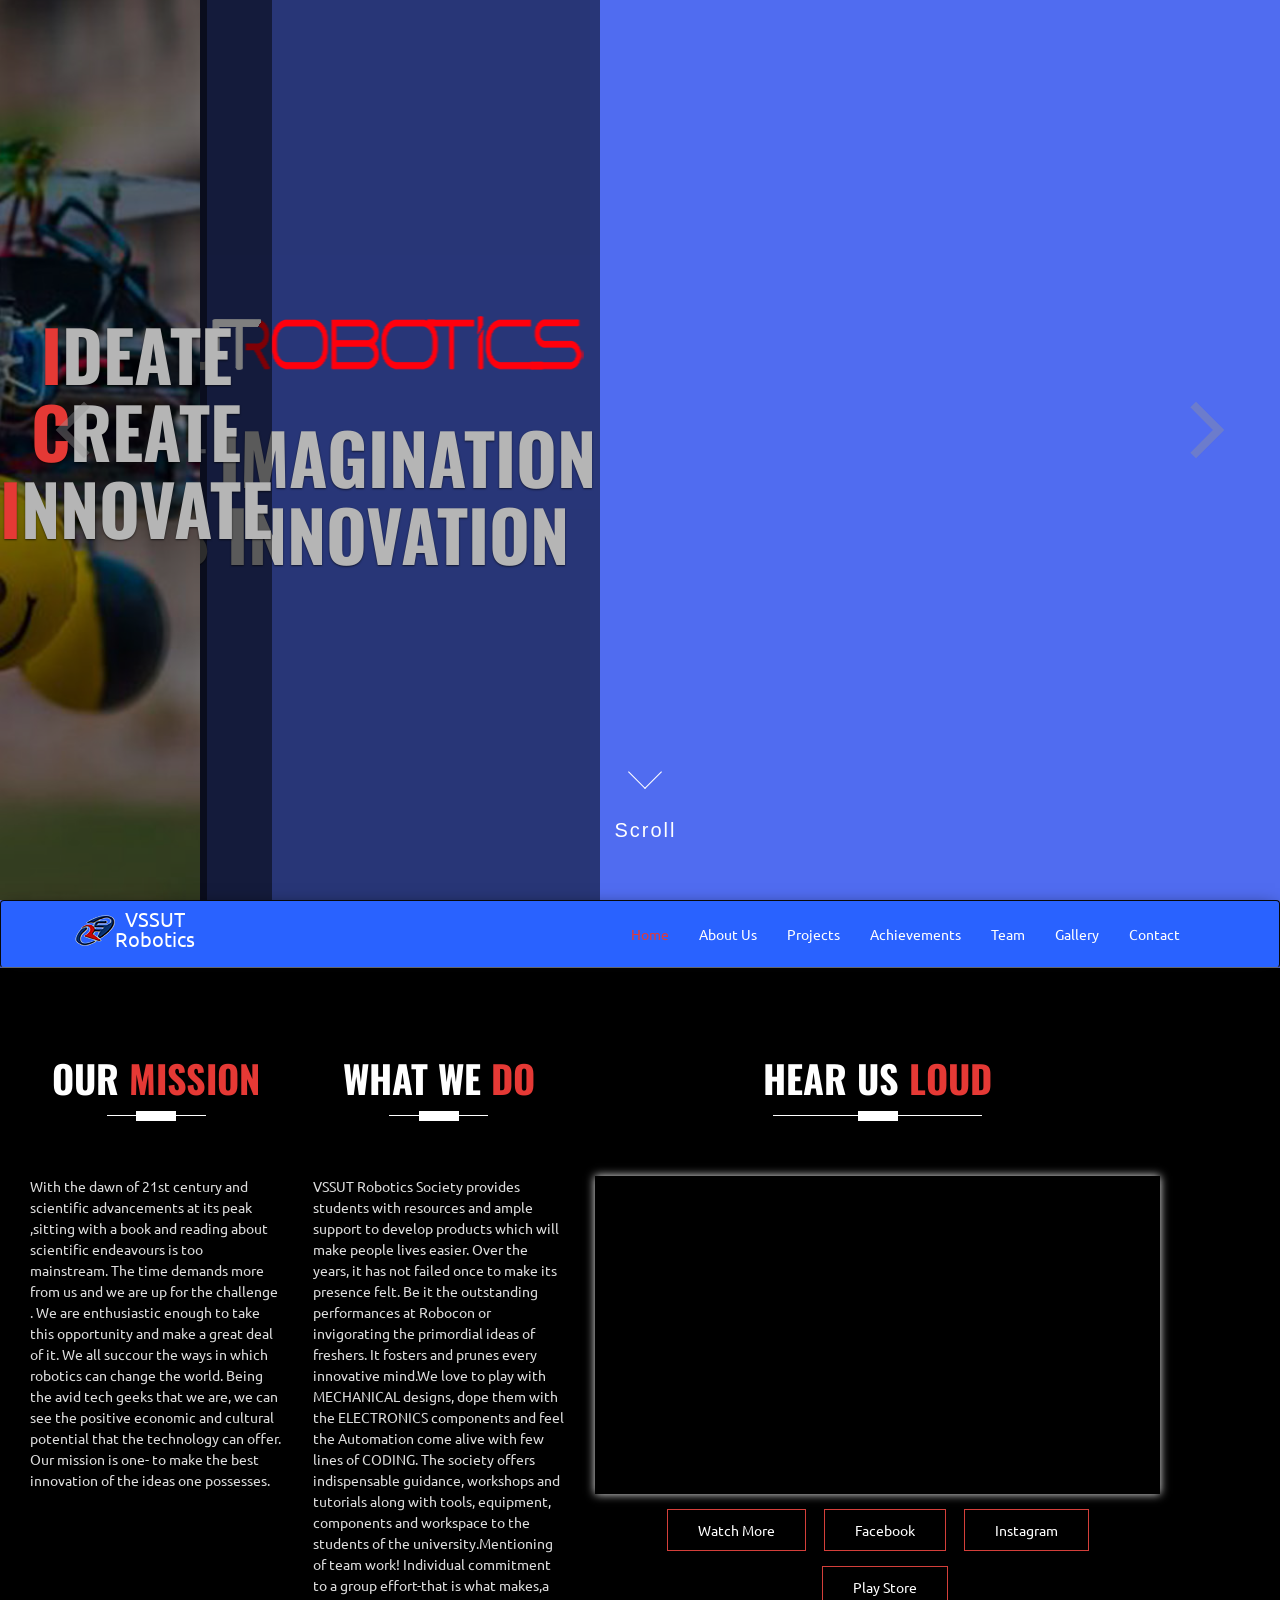
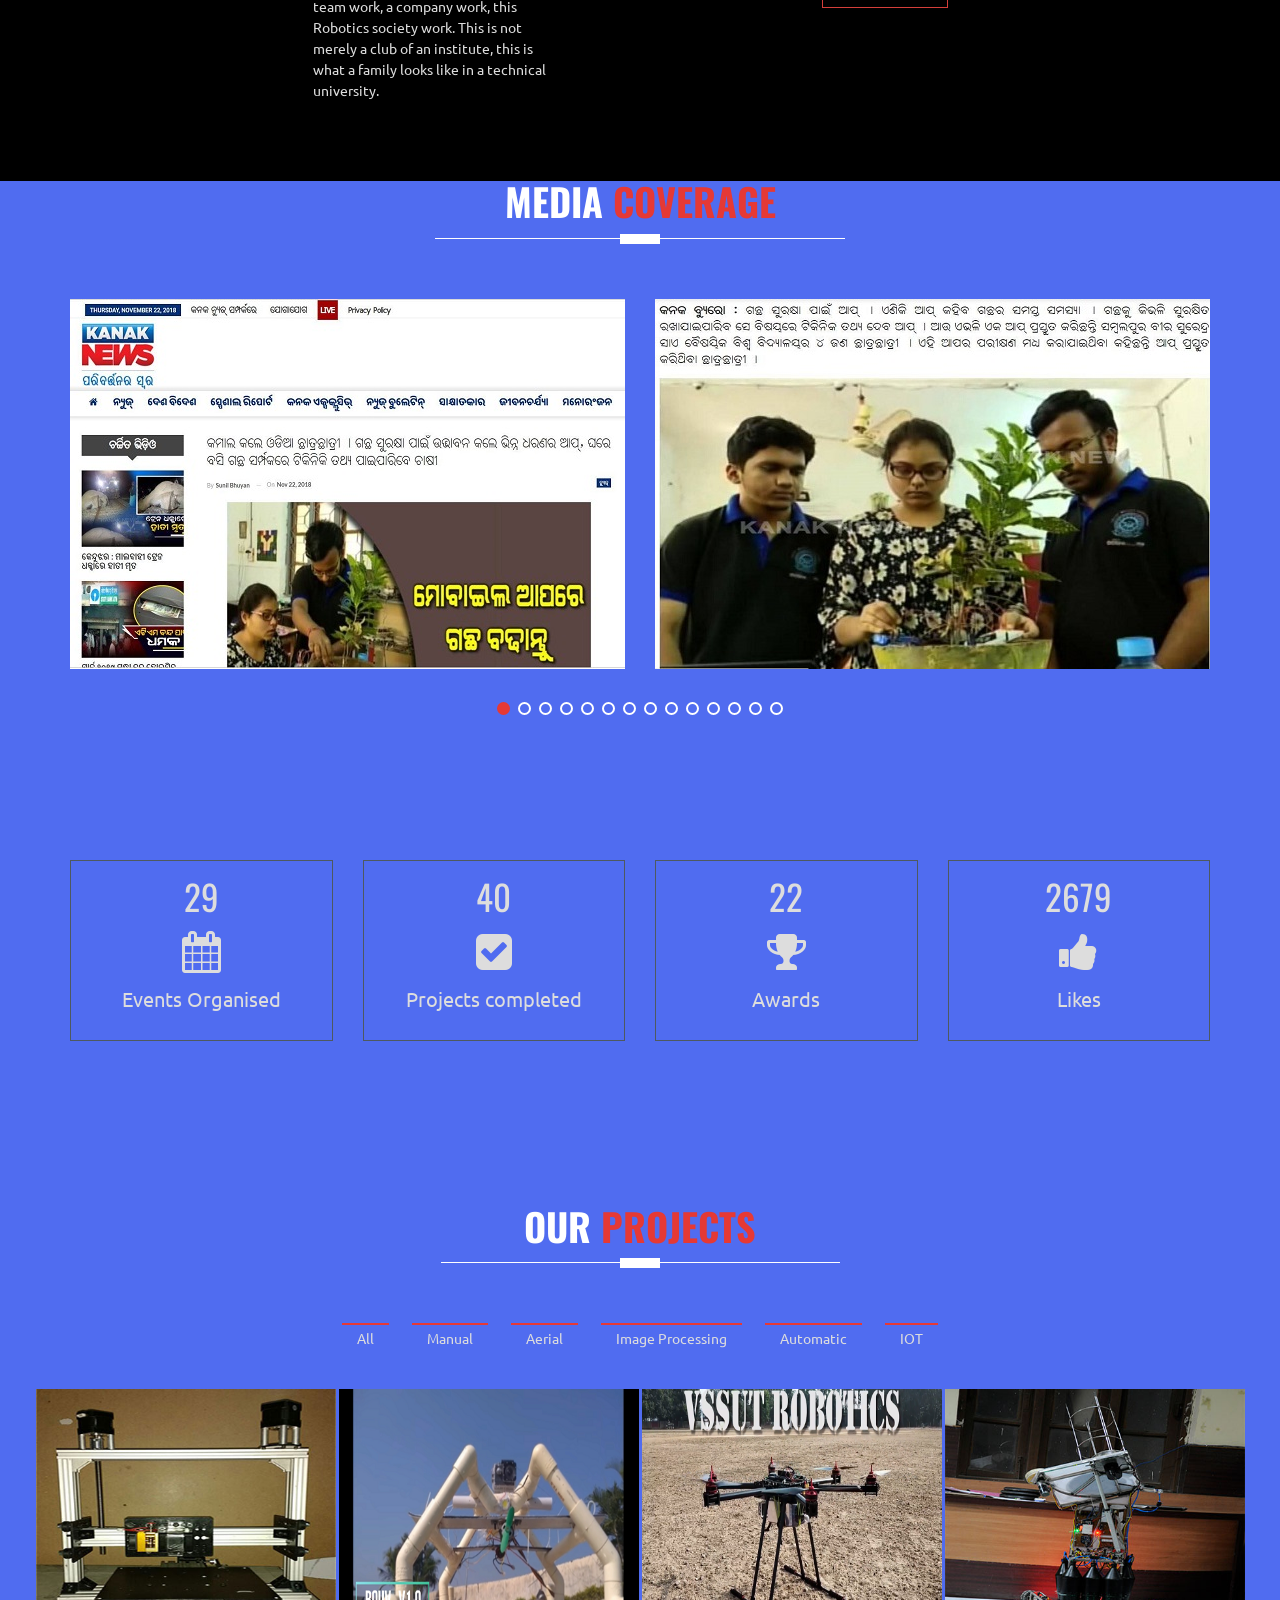
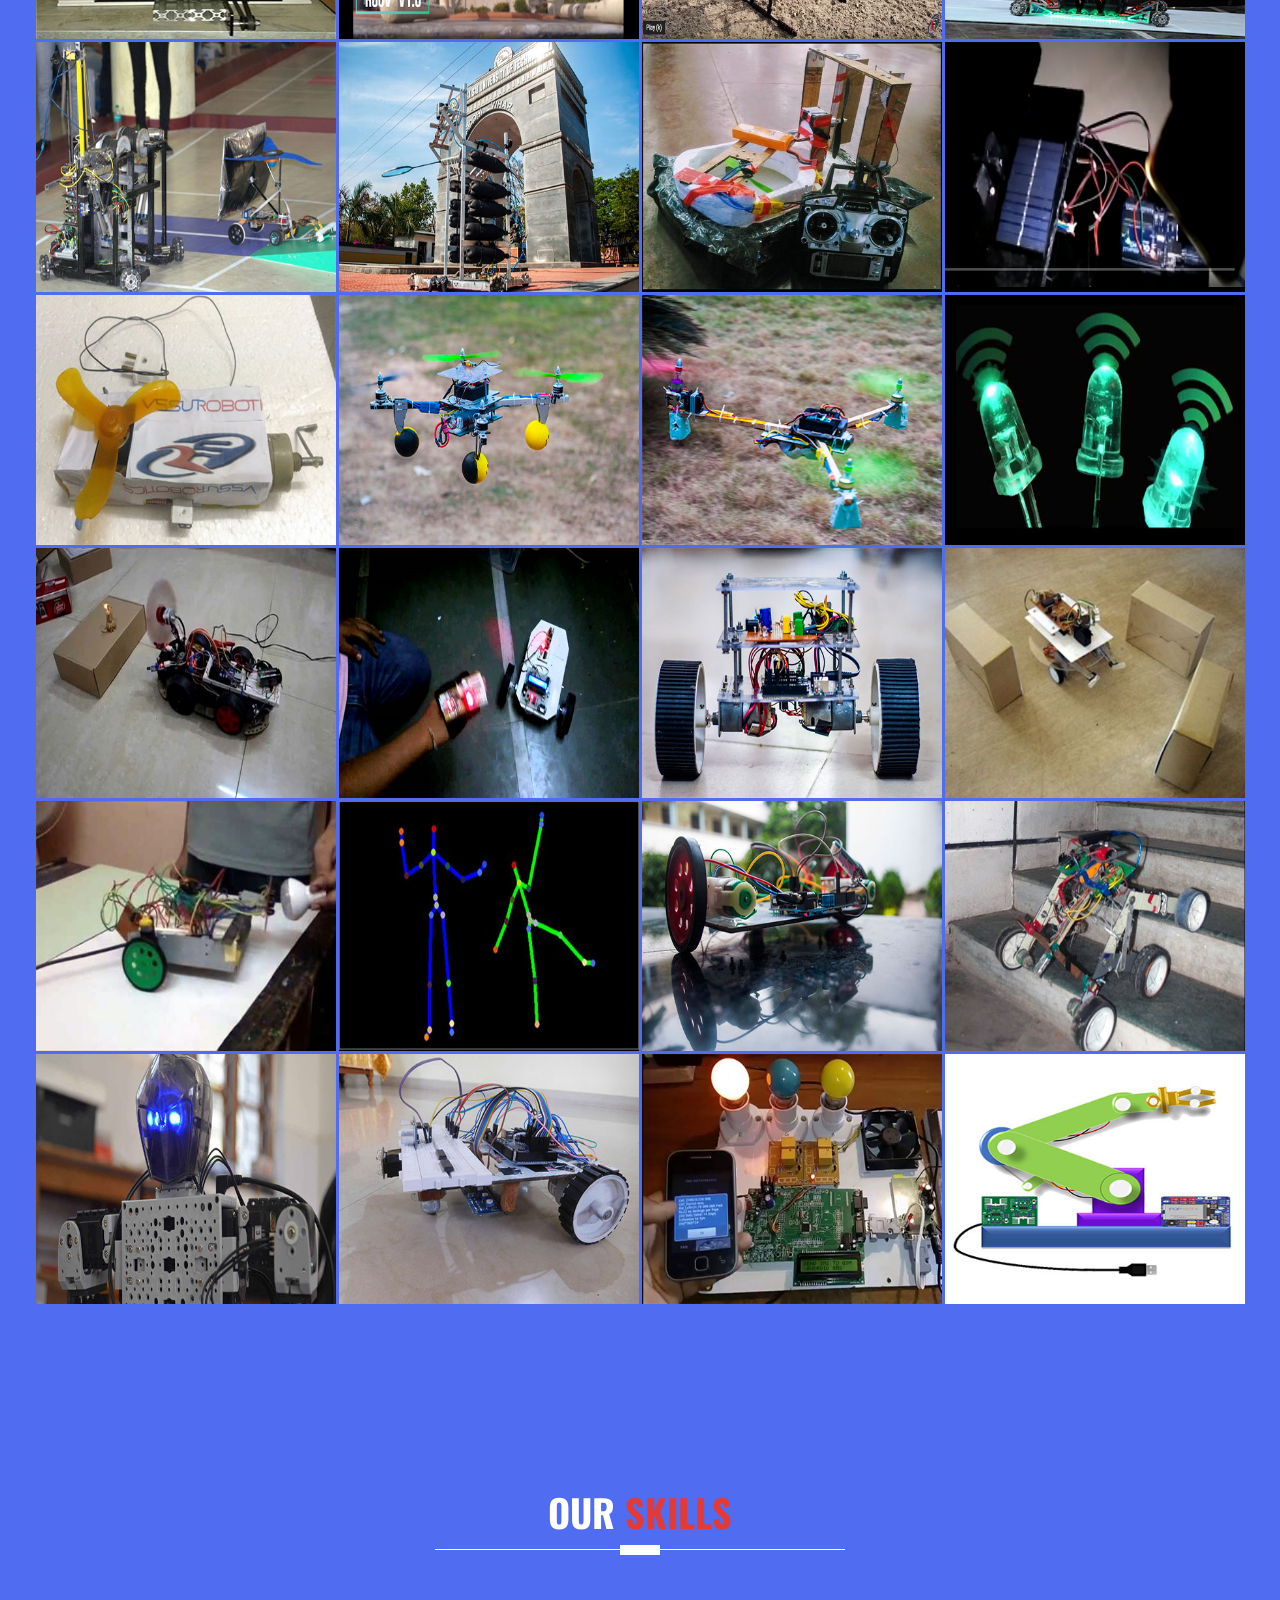
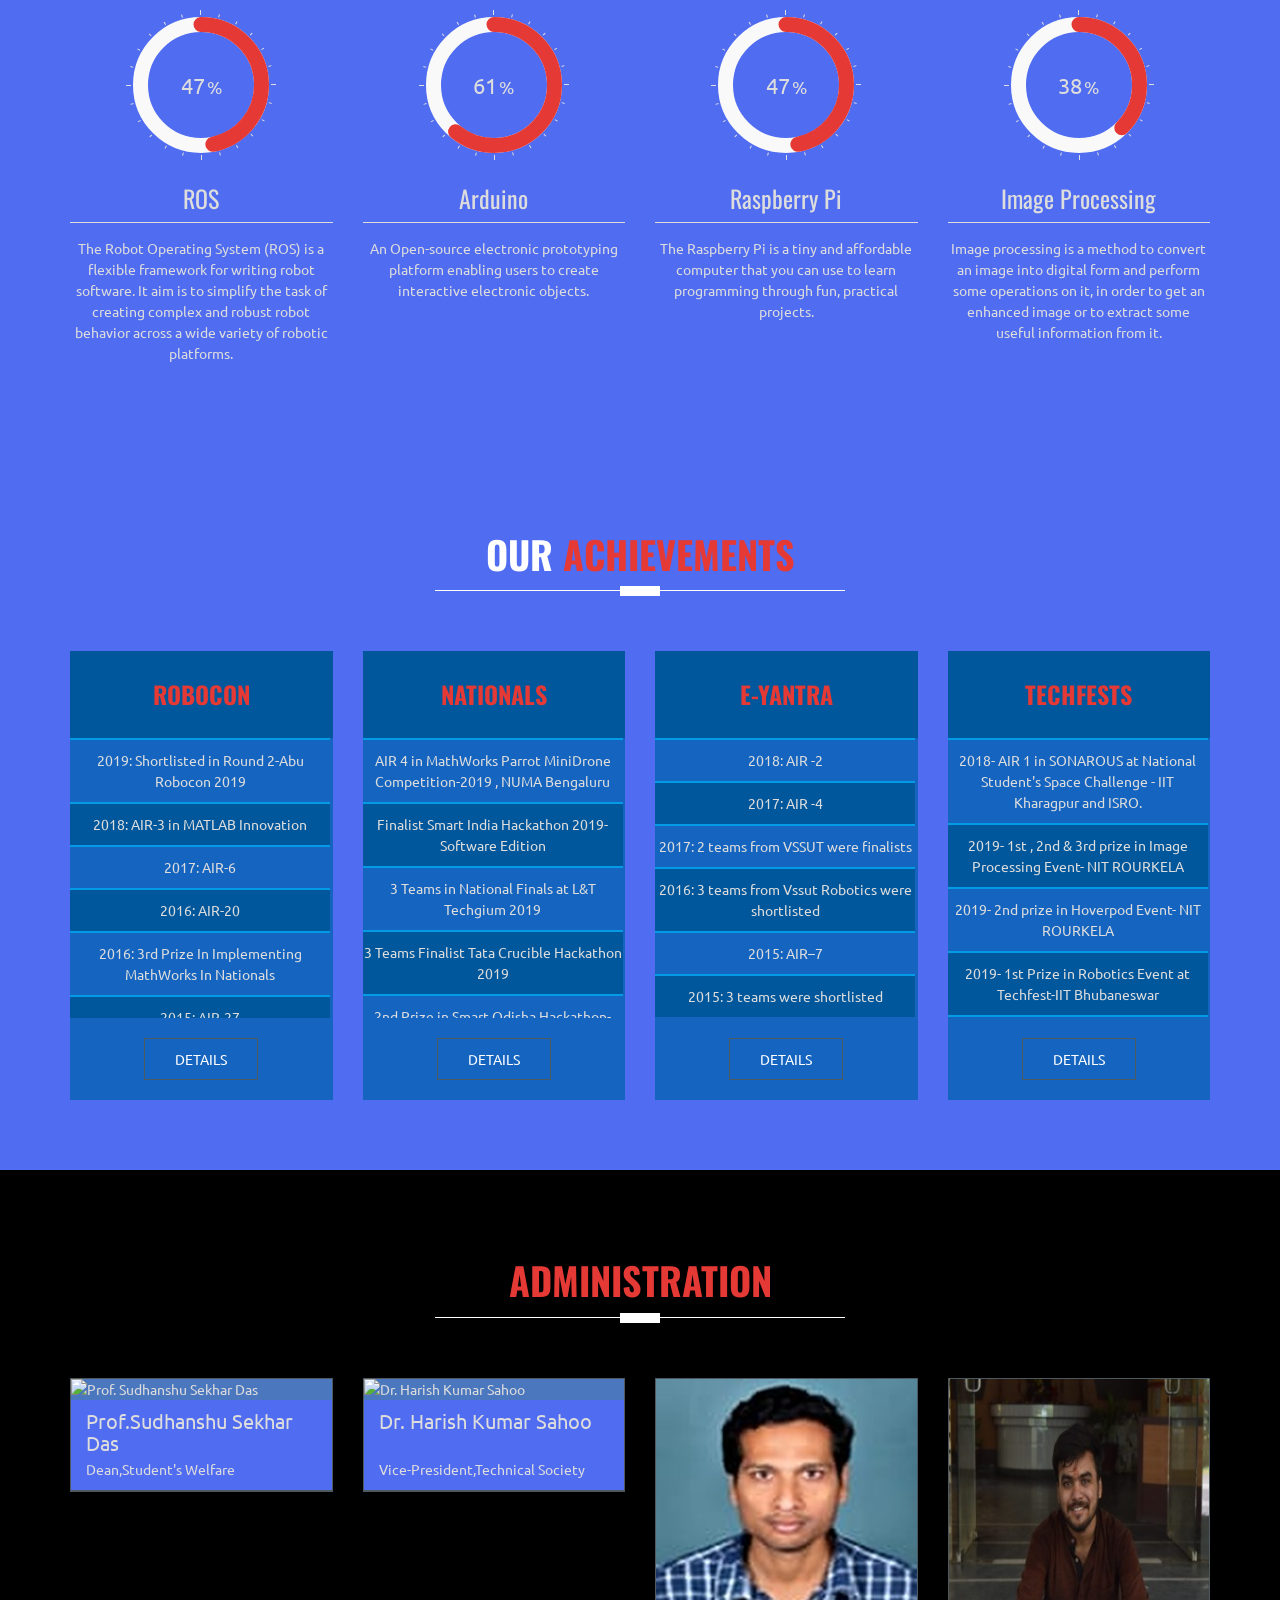
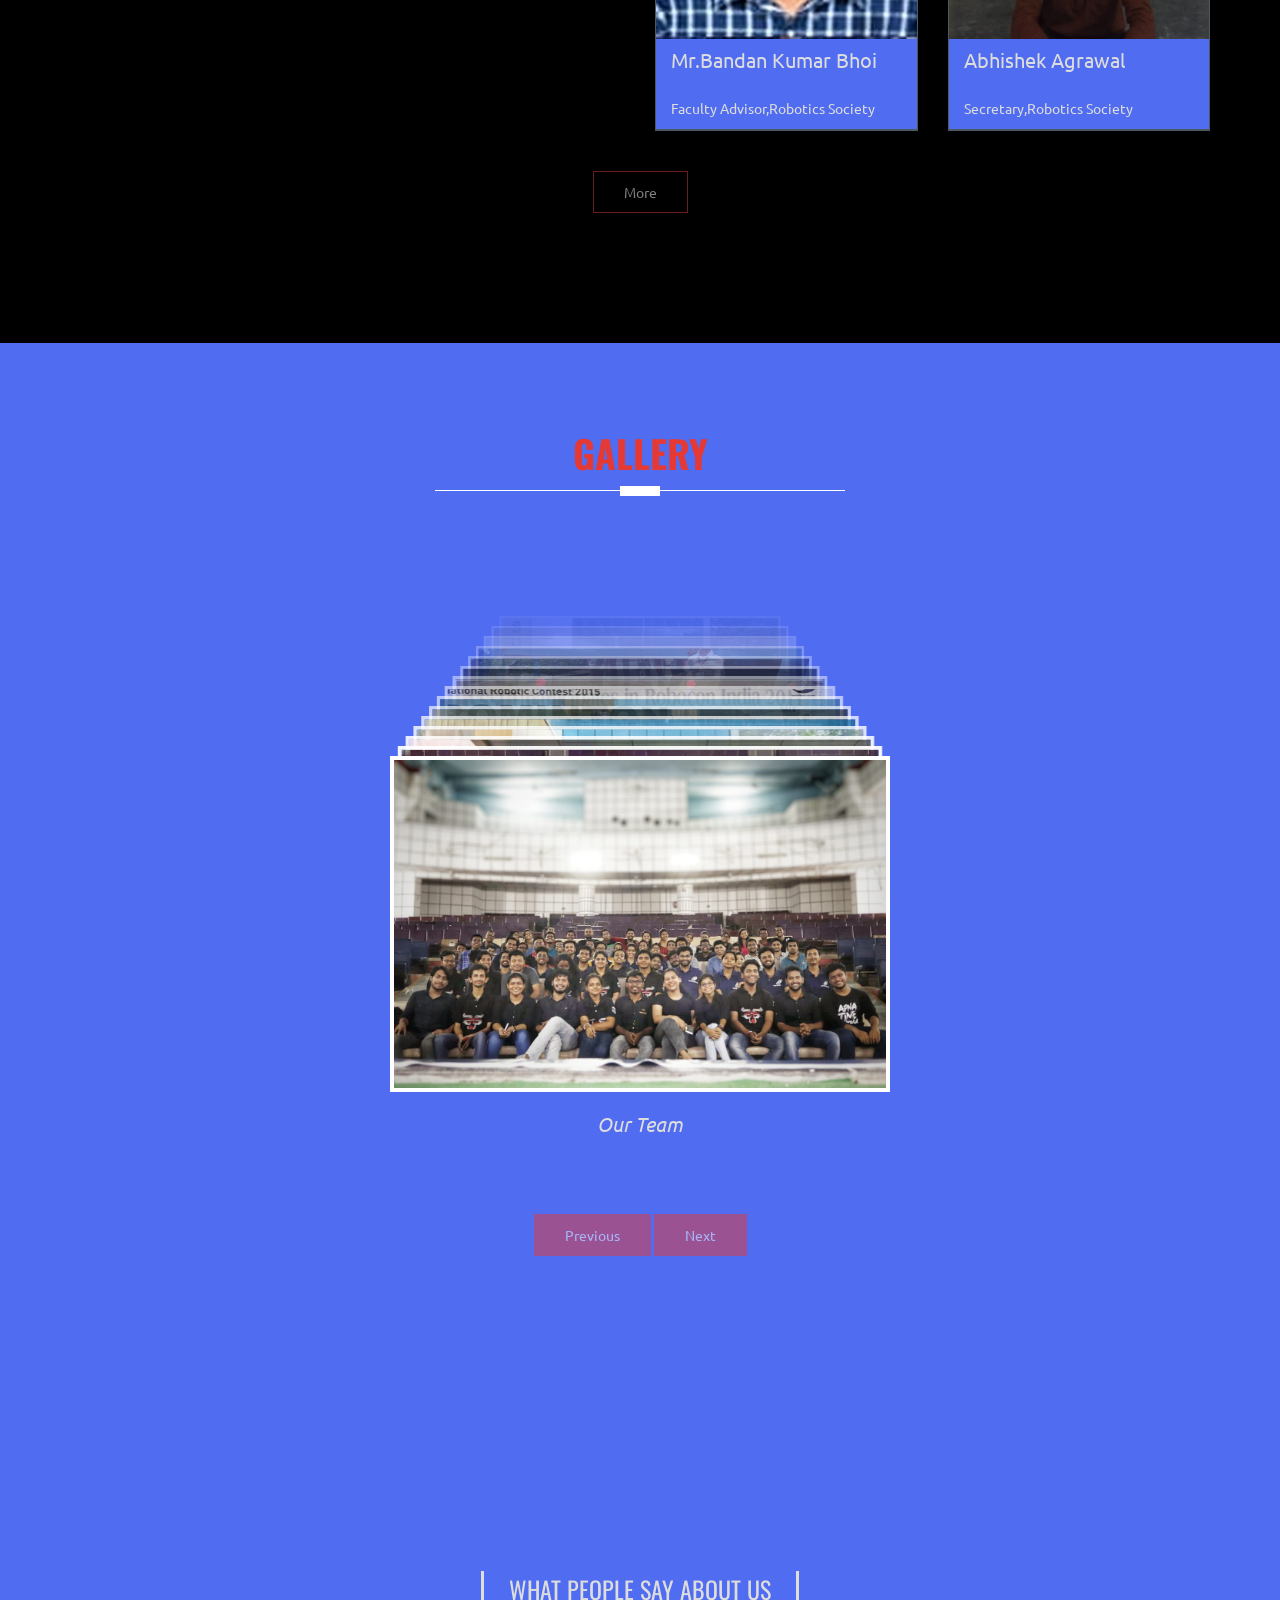
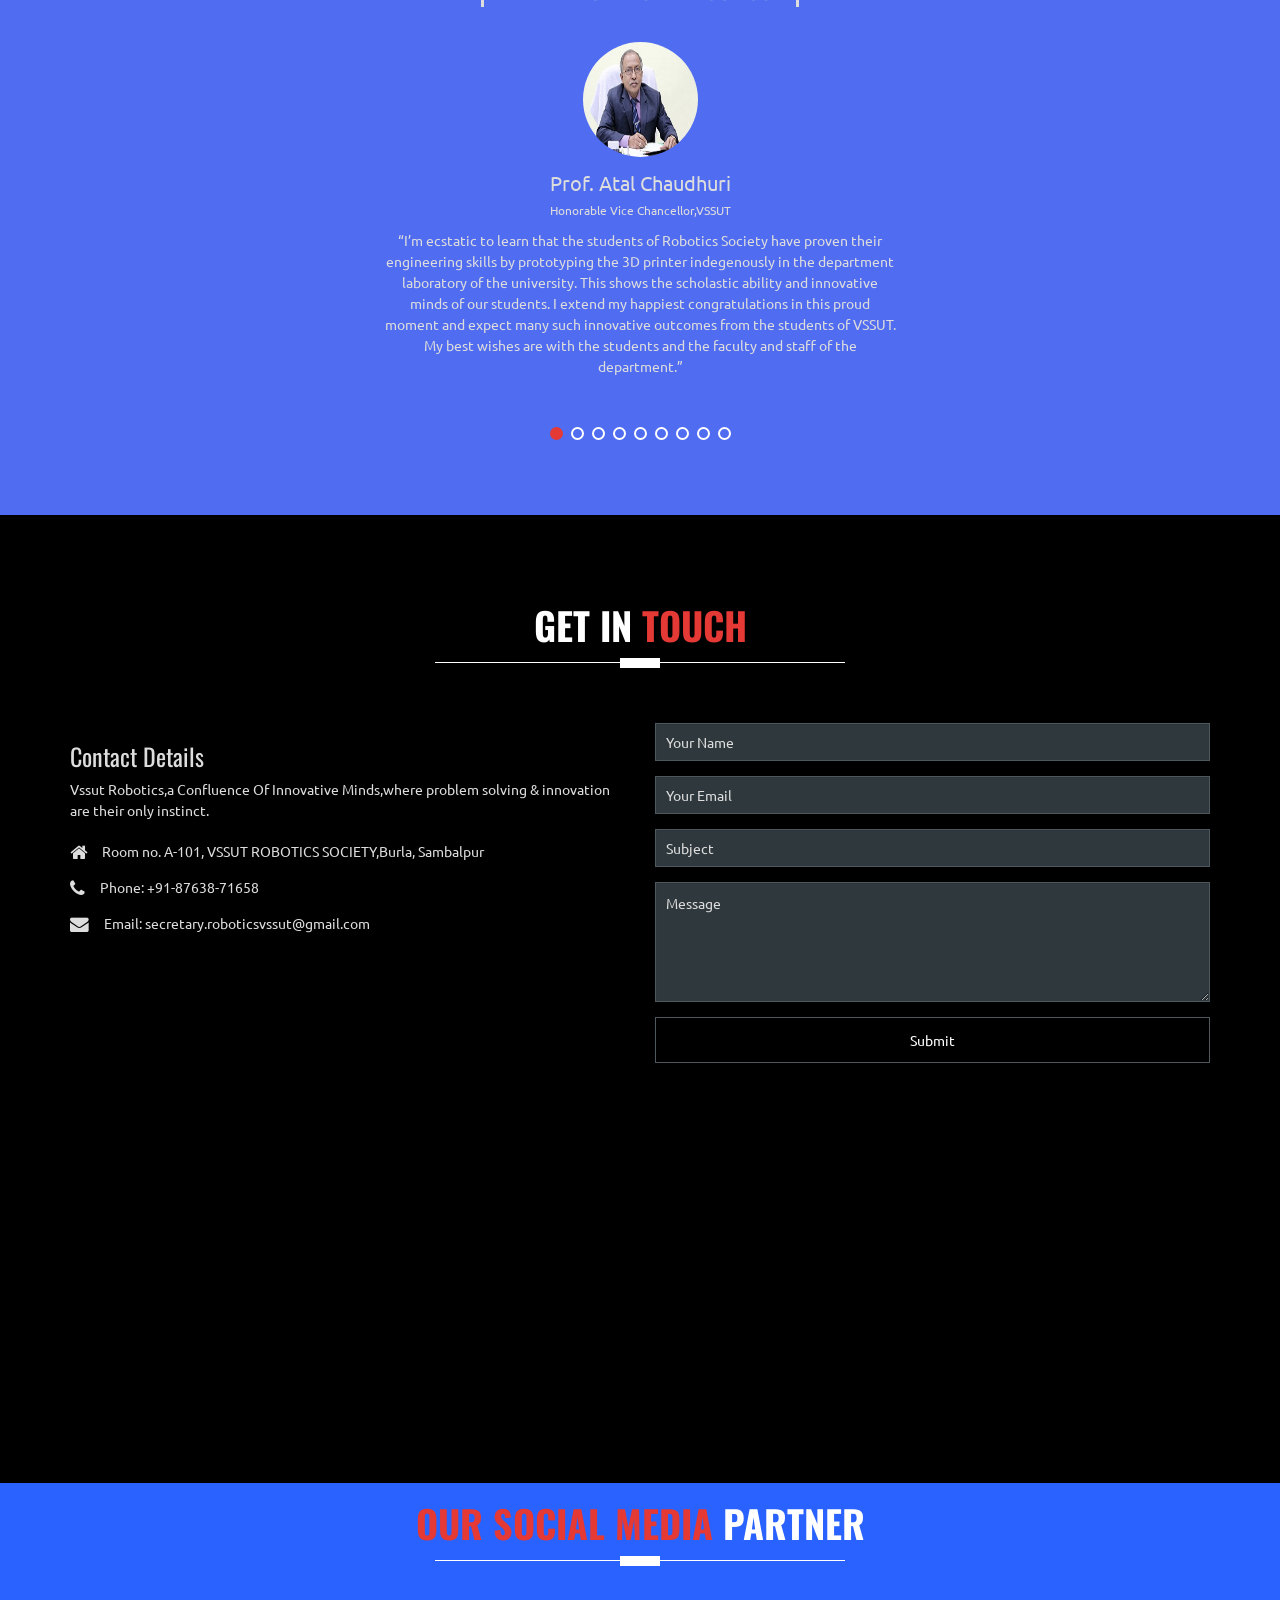
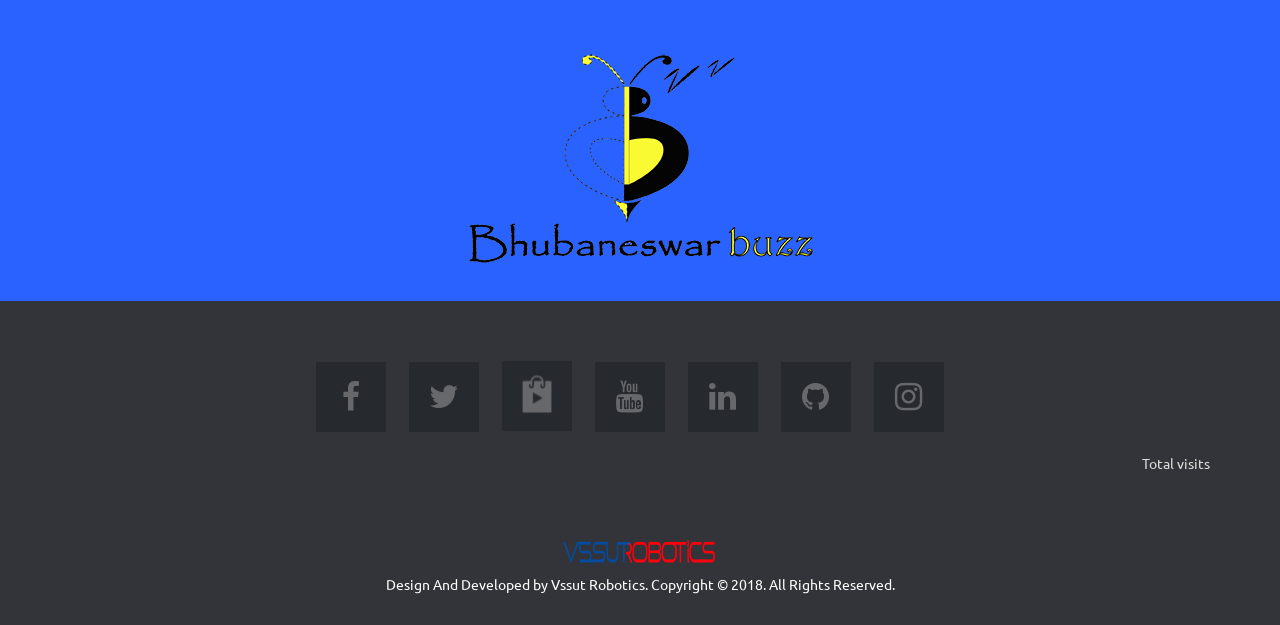
==== commit 50e0606a: "Update Update" ====
--- a/index.html
+++ b/index.html
@@ -135,7 +135,7 @@
 						<div class="carousel-caption">
 							<div>
 								<h2 class="heading animated fadeInDown">AIR<span class="color">-3</span></h2>
-								<h3 class="animated fadeInUp">MATLAB INNOVATION-ABU ROBOCON <span class="color">2018</h3>
+                                <h3 class="animated fadeInUp">MATLAB INNOVATION-ABU ROBOCON <span class="color">2018</span></h3>
 								<!--<a class="btn btn-green animated fadeInUp" href="#showcase">Lets Explore</a>-->
 							</div>
 						</div>
@@ -344,7 +344,7 @@
 					
 					<div class="col-lg-12 wow fadeInRight" data-wow-duration="500ms">
 						<div class="embed-responsive embed-responsive-16by9 youtube">
-							<iframe class="embed-responsive-item" src="https://www.youtube.com/embed/RhroZl45nQo?autoplay=1" frameborder="0" allow="accelerometer; autoplay; encrypted-media; gyroscope; picture-in-picture"
+							<iframe class="embed-responsive-item" src="https://www.youtube.com/embed/RhroZl45nQo?autoplay=1&mute=1" frameborder="0" allow="accelerometer;  autoplay; encrypted-media; gyroscope; picture-in-picture"
 							 allowfullscreen></iframe>
 						</div>
 					</div>
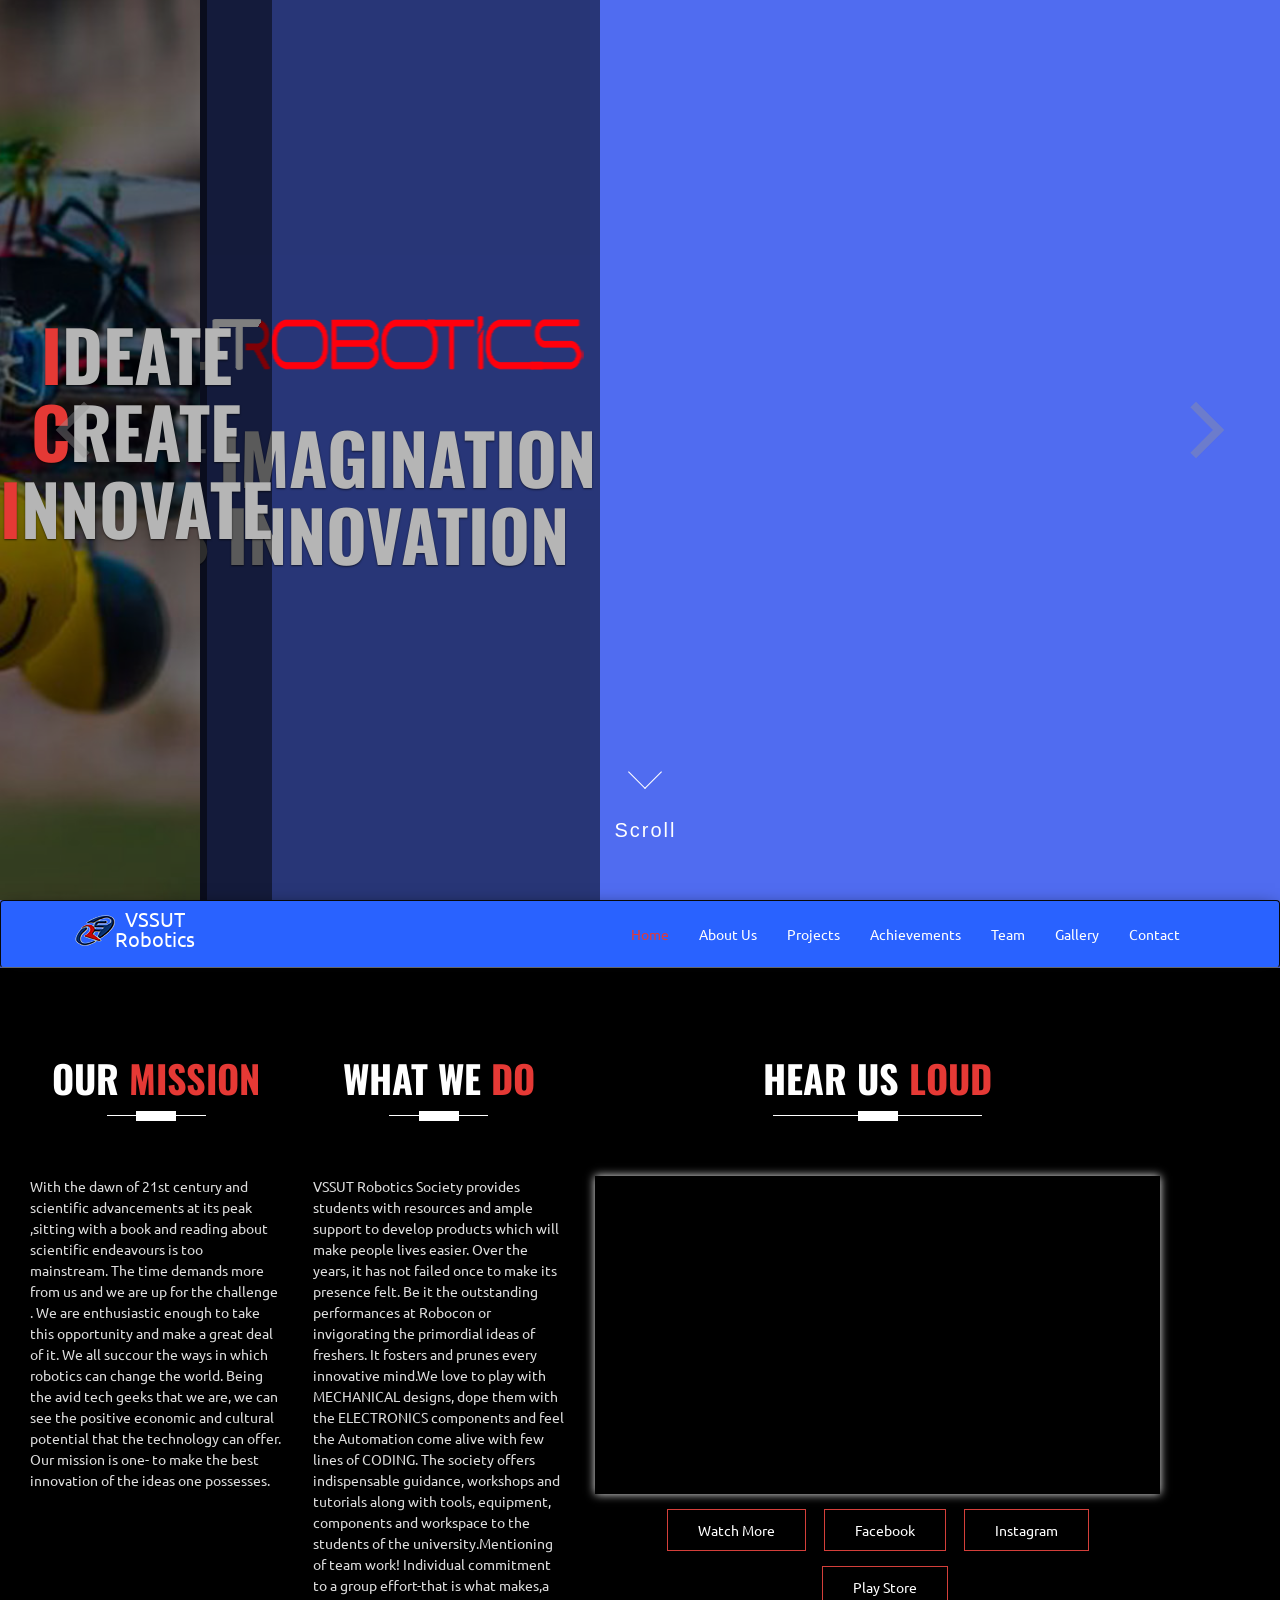
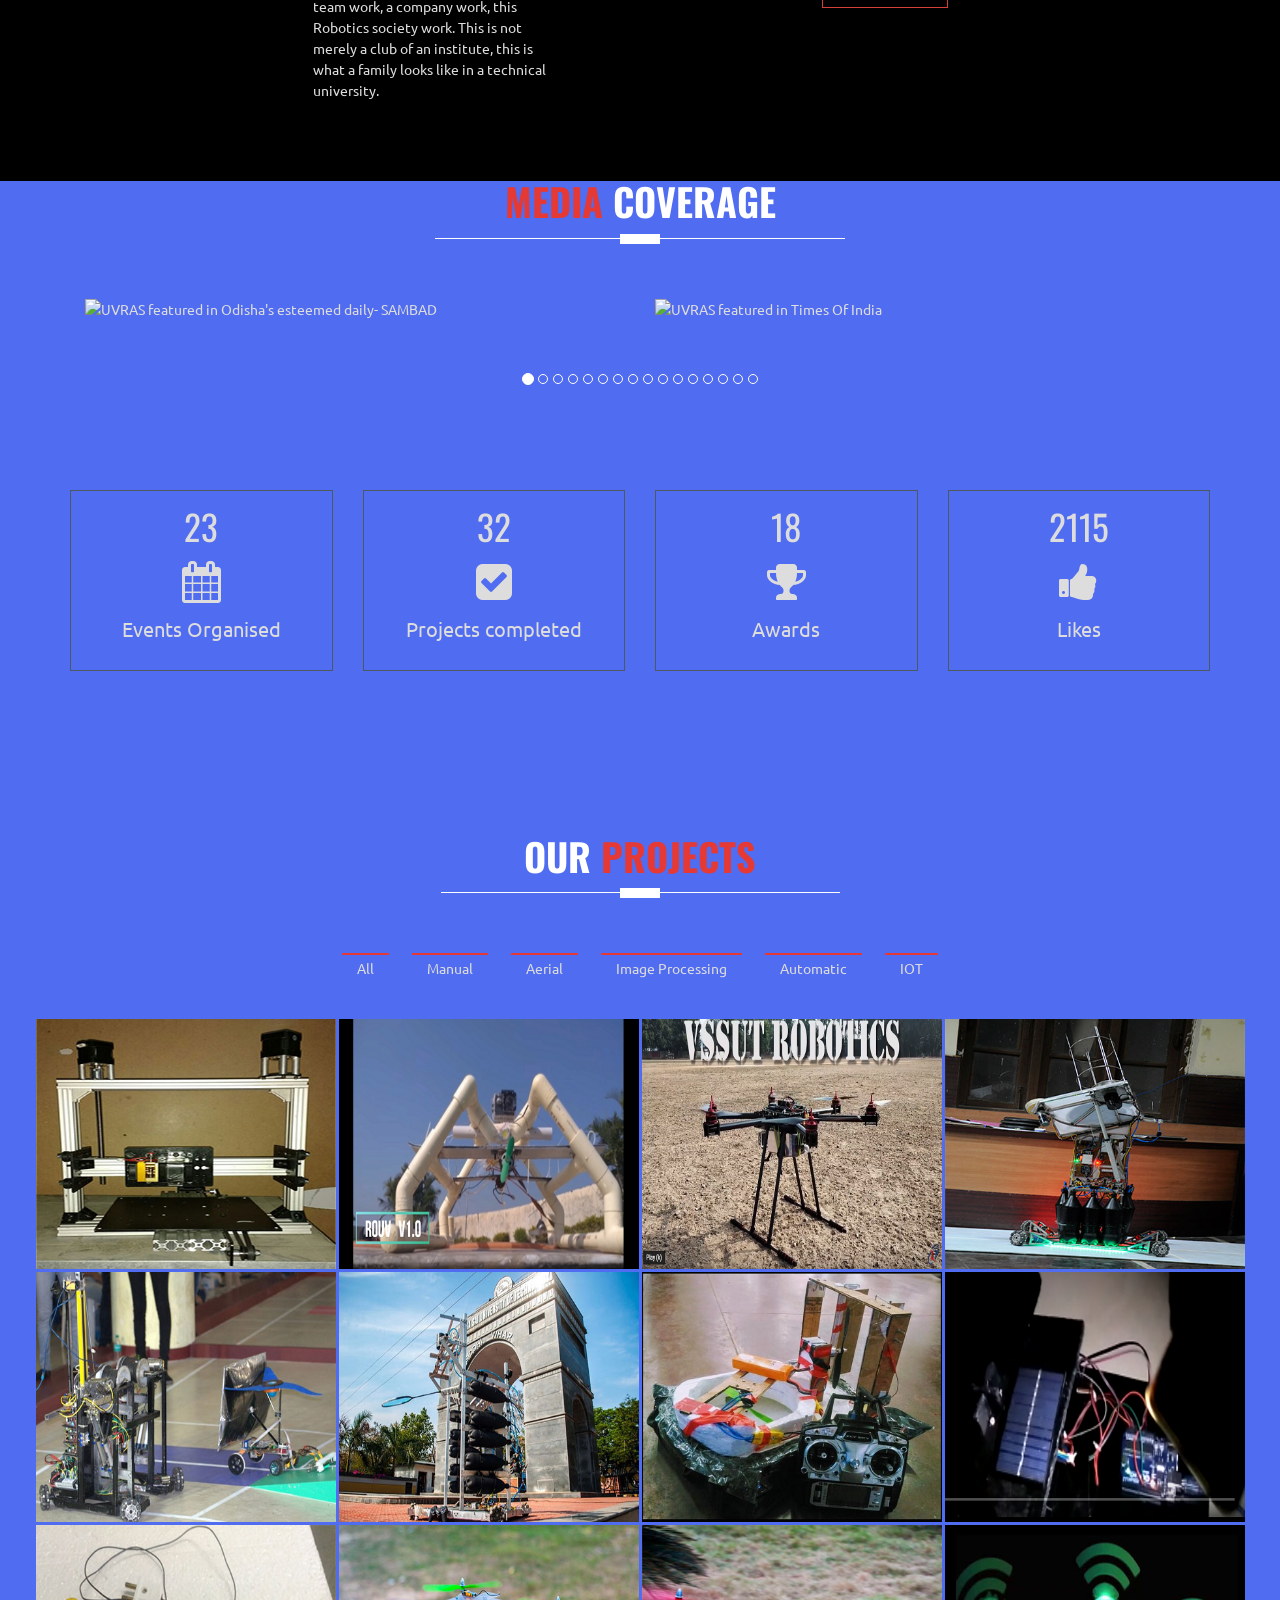
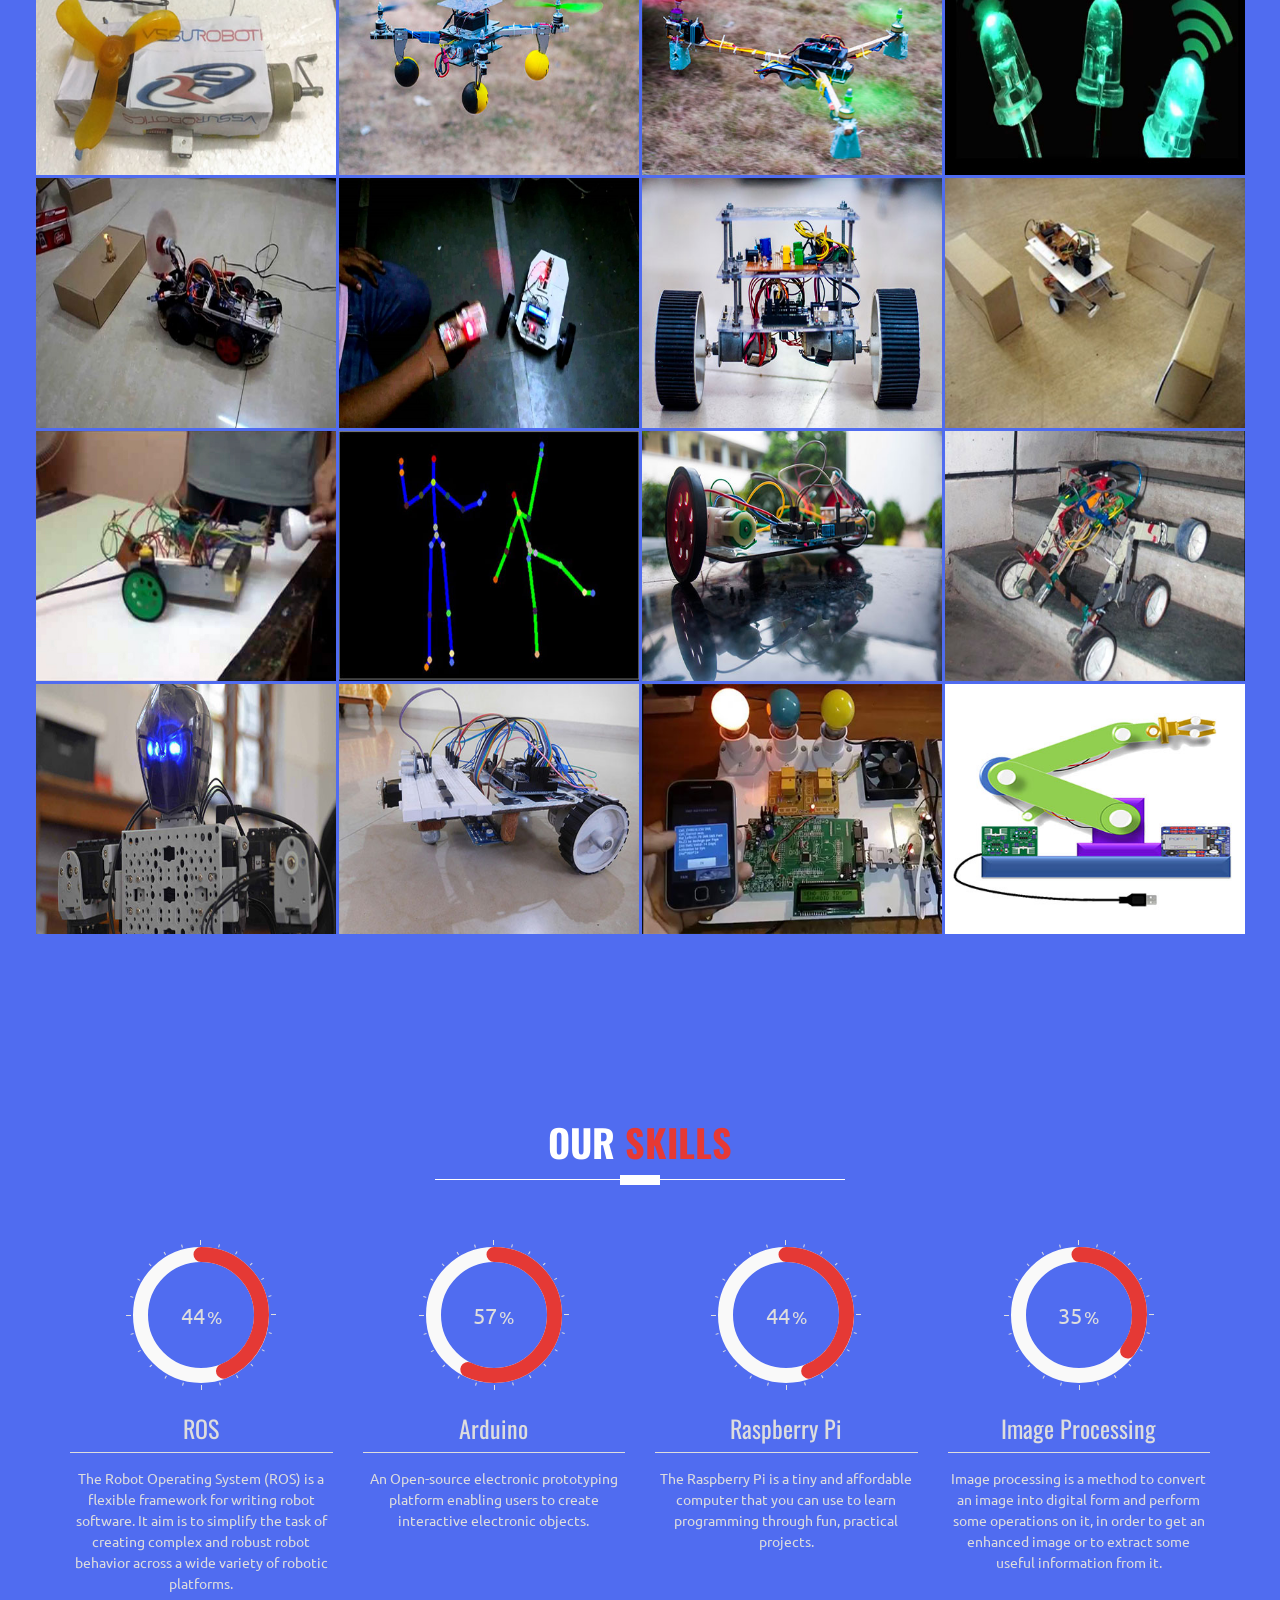
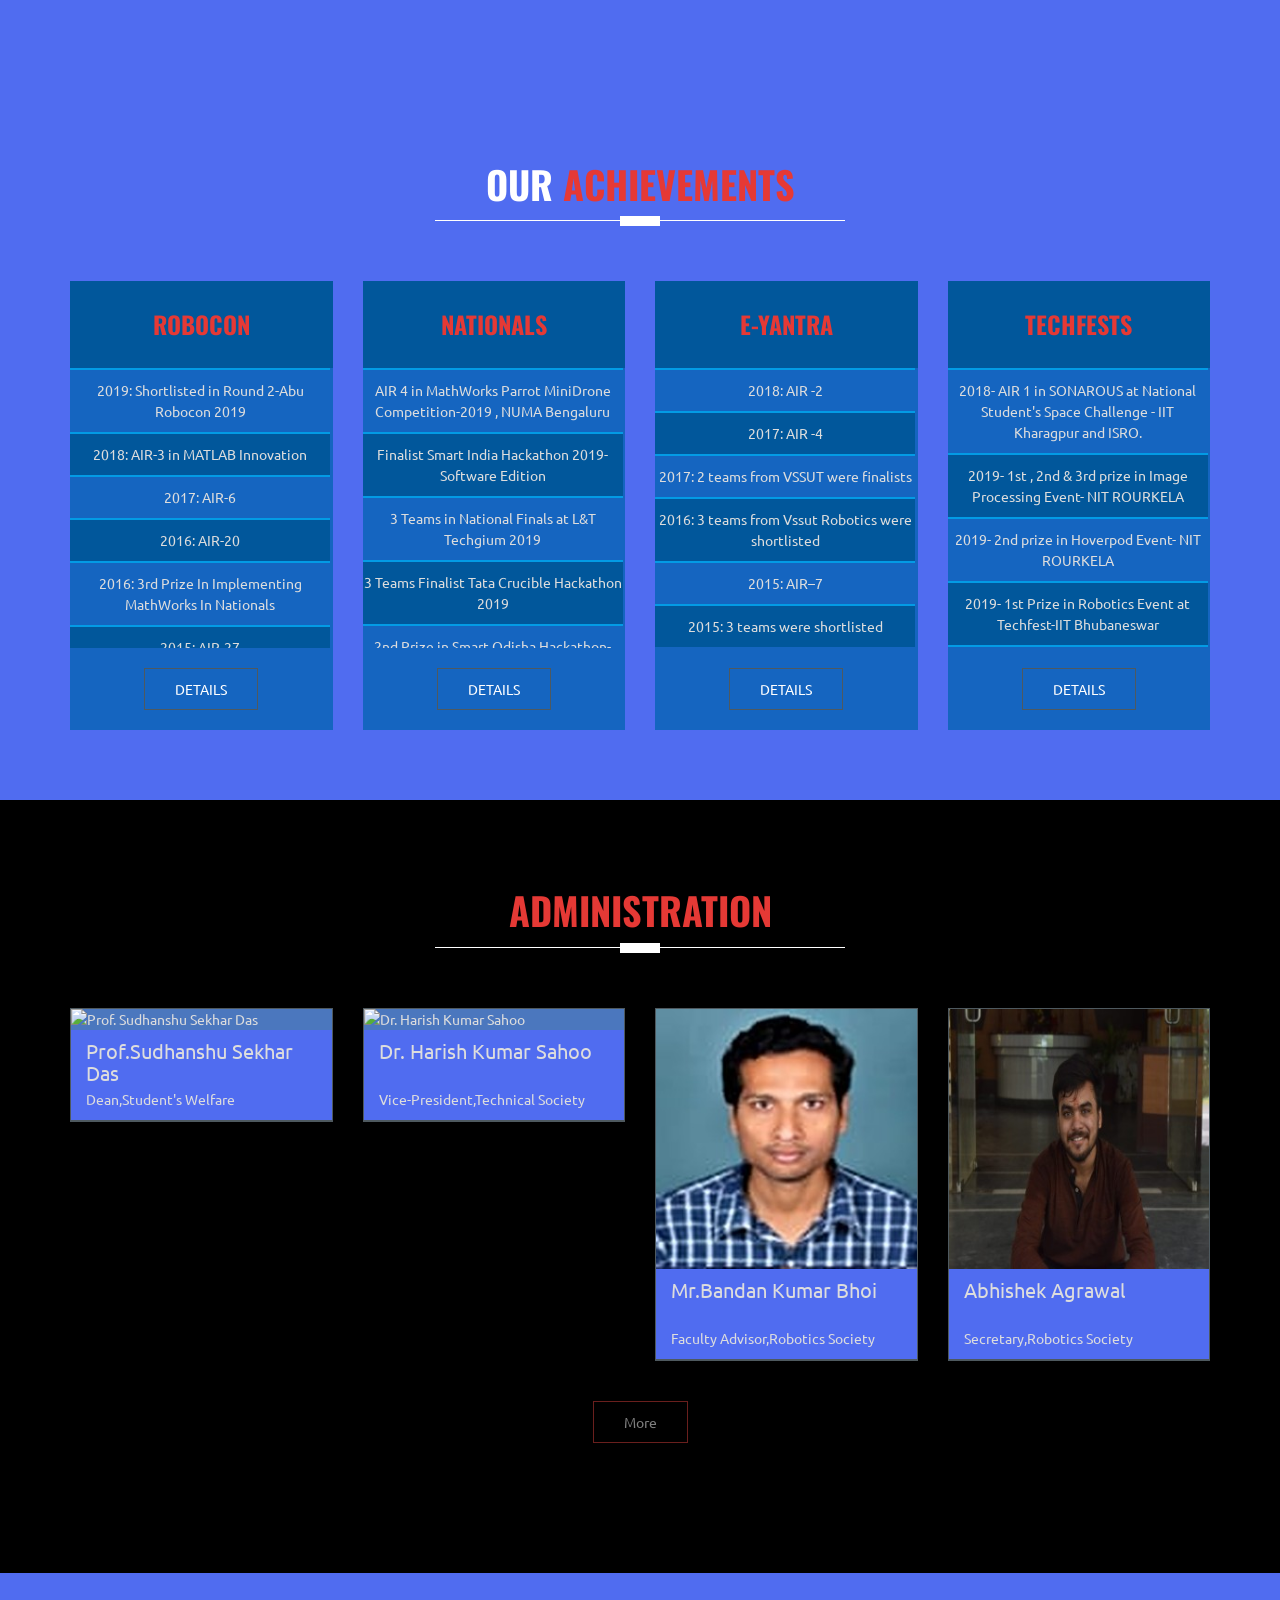
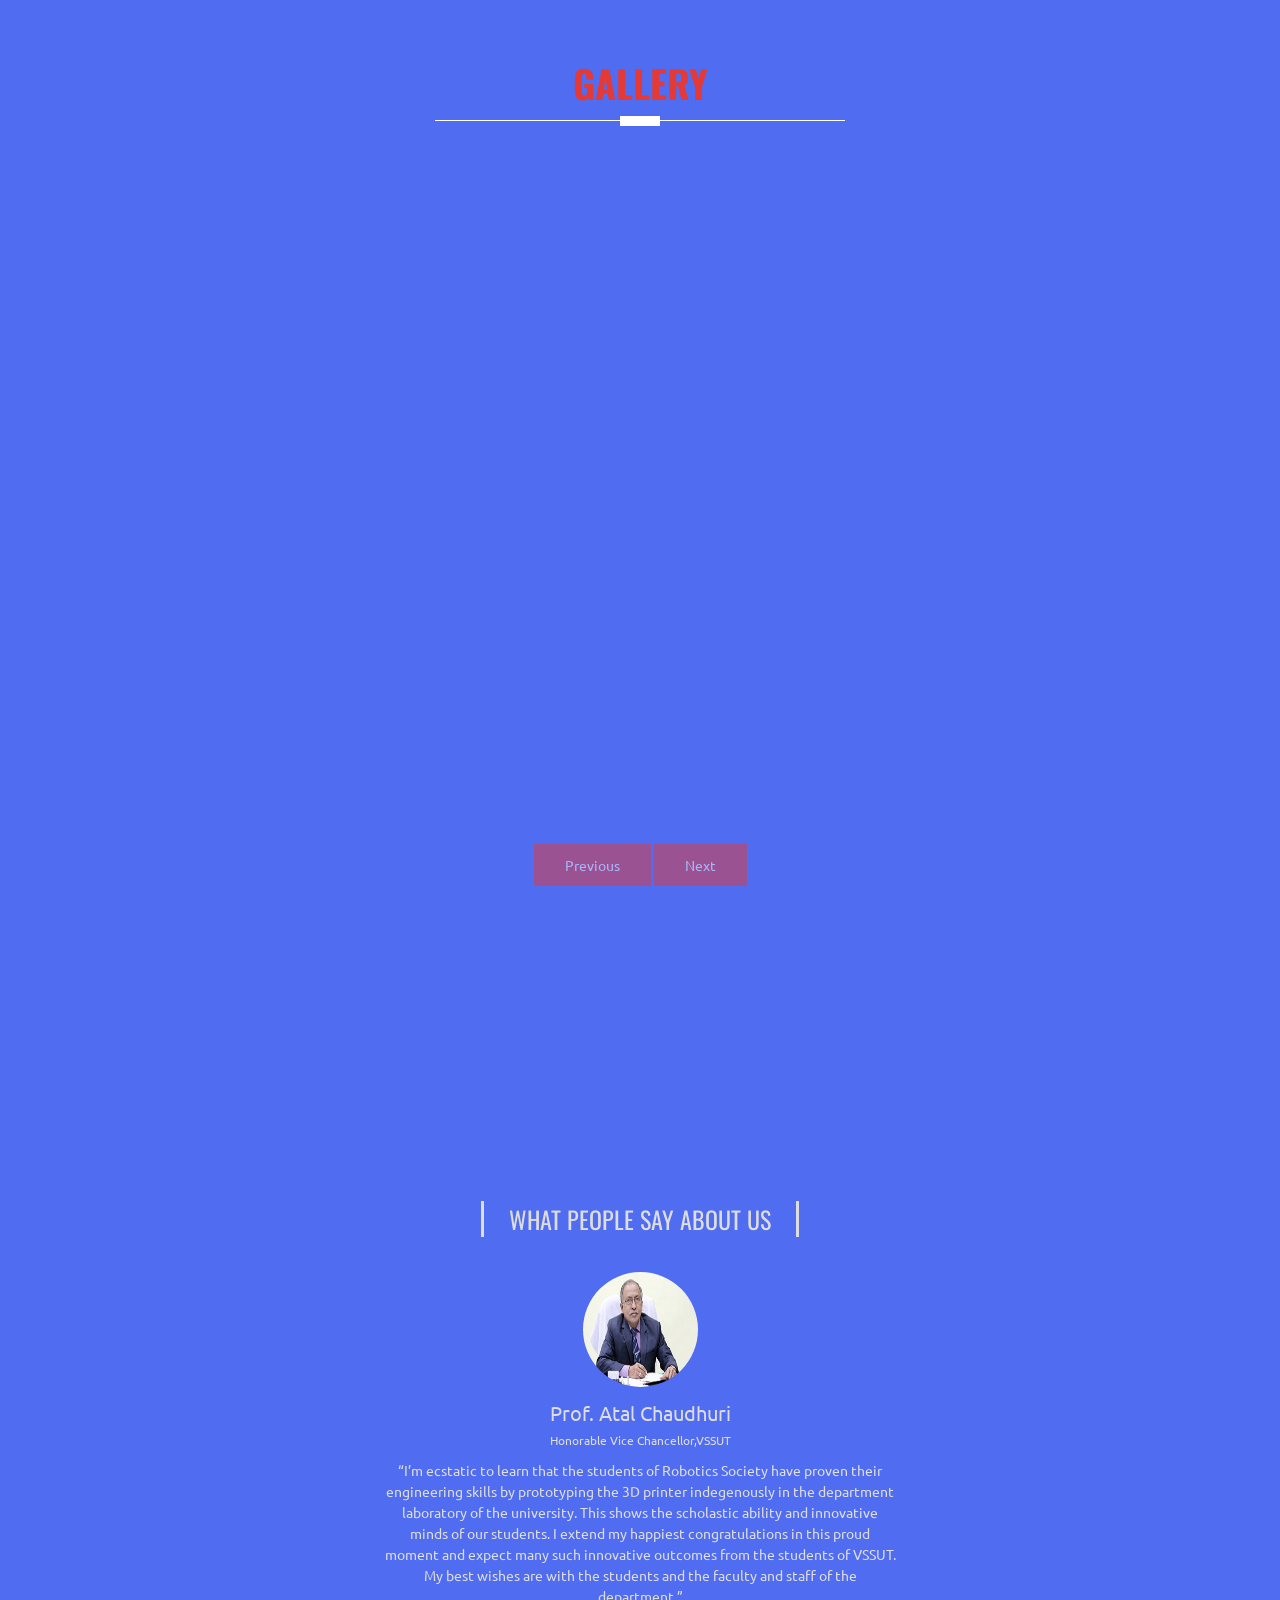
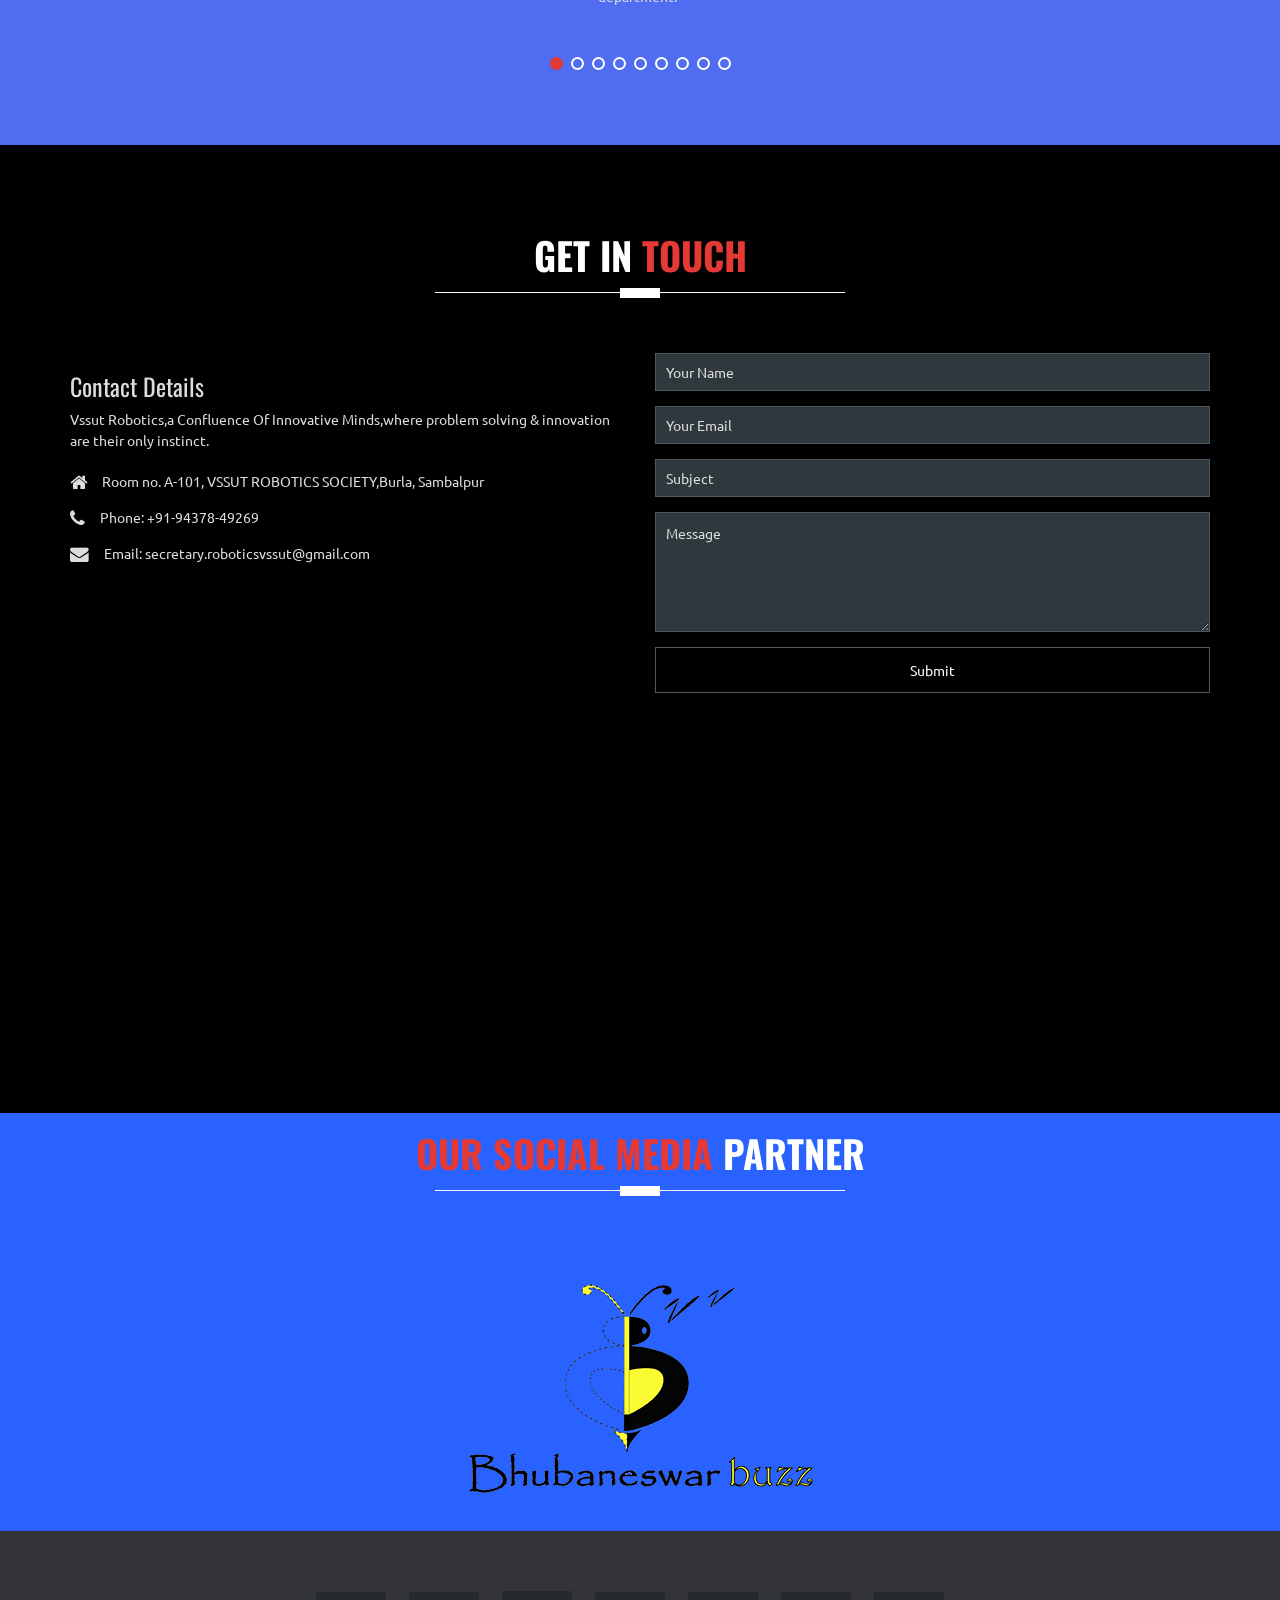
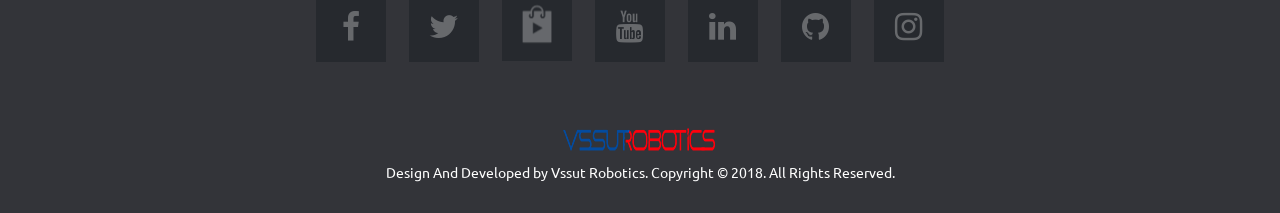
==== commit 5e9a2c14: "Add files via upload" ====
--- a/index.html
+++ b/index.html
@@ -62,7 +62,7 @@
 		  (function(i,s,o,g,r,a,m){i['GoogleAnalyticsObject']=r;i[r]=i[r]||function(){
 		  (i[r].q=i[r].q||[]).push(arguments)},i[r].l=1*new Date();a=s.createElement(o),
 		  m=s.getElementsByTagName(o)[0];a.async=1;a.src=g;m.parentNode.insertBefore(a,m)
-		  })(window,document,'script','//www.google-analytics.com/analytics.js','ga');
+		  })(window,document,'script','https//www.google-analytics.com/analytics.js','ga');
 		
 		  ga('create', 'UA-54152927-1', 'auto');
 		  ga('send', 'pageview');
@@ -135,7 +135,7 @@
 						<div class="carousel-caption">
 							<div>
 								<h2 class="heading animated fadeInDown">AIR<span class="color">-3</span></h2>
-                                <h3 class="animated fadeInUp">MATLAB INNOVATION-ABU ROBOCON <span class="color">2018</span></h3>
+								<h3 class="animated fadeInUp">MATLAB INNOVATION-ABU ROBOCON <span class="color">2018</h3>
 								<!--<a class="btn btn-green animated fadeInUp" href="#showcase">Lets Explore</a>-->
 							</div>
 						</div>
@@ -344,7 +344,7 @@
 					
 					<div class="col-lg-12 wow fadeInRight" data-wow-duration="500ms">
 						<div class="embed-responsive embed-responsive-16by9 youtube">
-							<iframe class="embed-responsive-item" src="https://www.youtube.com/embed/RhroZl45nQo?autoplay=1&mute=1" frameborder="0" allow="accelerometer;  autoplay; encrypted-media; gyroscope; picture-in-picture"
+							<iframe class="embed-responsive-item" src="https://www.youtube.com/embed/RhroZl45nQo?autoplay=1" frameborder="0" allow="accelerometer; autoplay; encrypted-media; gyroscope; picture-in-picture"
 							 allowfullscreen></iframe>
 						</div>
 					</div>
@@ -369,260 +369,298 @@
 		<!--
 		Start Main Features
 		==================================== -->
+
 		<section id="main-features">
 			<div class="container">
 				<div class="row">
-					<div class="title text-center wow fadeIn" data-wow-duration="1500ms" >
-						<h2>Media<span class="color">  Coverage</span></h2>
+	
+					<!-- section title -->
+					<div class="title text-center wow fadeInUp" data-wow-duration="700ms">
+						<h2><span class="color">Media</span> Coverage</h2>
 						<div class="border"></div>
 					</div>
-					
-					<!-- features item -->
-					<div id="features">
-						<!-- Features item-->
-					<!-- ------------------------------------------------------------------ -->
-							<!-- Features item-->
-					<div class="item">
-							
-							<div class="features-item">
-								
-								<!-- features media -->
-								<div class="col-md-6 feature-media wow fadeInUp" data-wow-duration="500ms">
-									<img src="img/blog/23.jpg" alt="KANAK NEWS, Odisha." class="img-responsive">
-								</div>
-								<!-- /features media -->
-								<div class="col-md-6 feature-media wow fadeInUp" data-wow-duration="500ms">
-									<img src="img/blog/24.jpg" alt="KANAK NEWS, Odisha." class="img-responsive">
-								</div>
-							</div>
-						</div>
-						<!-- ------------------------------------------------------------------ -->		
-					<!-- ------------------------------------------------------------------ -->
-							<!-- Features item-->
-					<div class="item">
-							
-							<div class="features-item">
-								
-								<!-- features media -->
-								<div class="col-md-6 feature-media wow fadeInUp" data-wow-duration="500ms">
-									<img src="img/blog/22.png" alt="Featured in Odisha's esteemed daily - SAMBAD, Odisha." class="img-responsive">
-								</div>
-								<!-- /features media -->
-								<div class="col-md-6 feature-media wow fadeInUp" data-wow-duration="500ms">
-									<img src="img/blog/21.jpg" alt="Featured in Odisha's esteemed daily - The Prameya News, Odisha." class="img-responsive">
-								</div>
-							</div>
-						</div>
-						<!-- ------------------------------------------------------------------ -->	
-					<div class="item">
-							
-							<div class="features-item">
-								
-								<!-- features media -->
-								<div class="col-md-6 feature-media wow fadeInUp" data-wow-duration="500ms">
-									<img src="img/blog/D1.jpg" alt="Featured in Odisha's esteemed daily - SAMBAD, Odisha." class="img-responsive">
-								</div>
-								<!-- /features media -->
-								<div class="col-md-6 feature-media wow fadeInUp" data-wow-duration="500ms">
-									<img src="img/blog/D2.jpg" alt="Featured in Odisha's esteemed daily - The Prameya News, Odisha." class="img-responsive">
-								</div>
-							</div>
-						</div>
-						<!-- ------------------------------------------------------------------ -->
-							<!-- Features item-->
-					<div class="item">
-							
-							<div class="features-item">
-								
-								<!-- features media -->
-								<div class="col-md-6 feature-media wow fadeInUp" data-wow-duration="500ms">
-									<img src="img/blog/VV1.jpg" alt="Featured in Odisha's esteemed daily - SAMBAD, Odisha." class="img-responsive">
-								</div>
-								<!-- /features media -->
-								<div class="col-md-6 feature-media wow fadeInUp" data-wow-duration="500ms">
-									<img src="img/blog/VV2.jpg" alt="Featured in Odisha's esteemed daily - The Prameya News, Odisha." class="img-responsive">
-								</div>
-							</div>
-						</div>
-						<!-- ------------------------------------------------------------------ -->
-
-							<!-- Features item-->
-					<div class="item">
-							
-							<div class="features-item">
-								
-								<!-- features media -->
-								<div class="col-md-6 feature-media wow fadeInUp" data-wow-duration="500ms">
-									<img src="img/blog/E2.png" alt="Featured in Odisha's esteemed daily - SAMBAD, Odisha." class="img-responsive">
-								</div>
-								<!-- /features media -->
-								<div class="col-md-6 feature-media wow fadeInUp" data-wow-duration="500ms">
-									<img src="img/blog/E3.png" alt="Featured in Odisha's esteemed daily - The INDIAN EXPRESS, Odisha." class="img-responsive">
-								</div>
-							</div>
-						</div>
-						<!-- ------------------------------------------------------------------ -->
-						<!-- Features item-->
-						<div class="item">
-							
-							<div class="features-item">
-								
-								<!-- features media -->
-								<div class="col-md-6 feature-media wow fadeInUp" data-wow-duration="500ms">
-									<img src="img/blog/5.jpg" alt="3D Printer Feature in The Indian Express" class="img-responsive">
-								</div>
-								<!-- /features media -->
-								<div class="col-md-6 feature-media wow fadeInUp" data-wow-duration="500ms">
-									<img src="img/blog/6.jpg" alt="VSSUT Robotics Society Orientation Program 2017" class="img-responsive">
-								</div>
-							</div>
-						</div>
-						<!-- features content -->
-								<!--<div class="col-md-6 feature-desc wow fadeInUp" data-wow-duration="500ms" data-wow-delay="300ms">
-									<h3>Robotics Society</h3>
-									<p>Robotics Society is an official society of VSSUT, Burla which owes its initiative to alumni Mr. Biswajit Parida. The society encourages various technical activities and projects in the field of amateur as well as advanced Robotics, in the university.</p>
-									<p>The members are a bunch of budding technocrats who are driven by an acute zest for learning technological advancements and happenings in the modern world, and endeavor in applying the theoretical learnings into realistic projects.</p>
-									<a href="https://www.youtube.com/channel/UCfrM26pYkyk8JtW-G0mcDNQ" class="btn btn-transparent">Watch More</a>
-									<!--<a href="#" class="btn btn-transparent">Our Team</a>-->
-								<!--</div>
-								<!-- /features content -->
-						<!-- ------------------------------------------------------------------ -->
-
-						<!-- ------------------------------------------------------------------ -->
-
-						<div class="item">
-							
-							<div class="features-item">
-								
-								<!-- features media -->
-								<div class="col-md-6 feature-media wow fadeInUp" data-wow-duration="500ms">
-									<img src="img/blog/20.jpg" alt="Featured in Odisha's esteemed daily - The Prameya News, Odisha." class="img-responsive">
-								</div>
-								<!-- /features media -->
-								<div class="col-md-6 feature-media wow fadeInUp" data-wow-duration="500ms">
-									<img src="img/blog/19.jpg" alt="Featured in Odisha's esteemed daily - The Prameya News, Odisha." class="img-responsive">
-								</div>
-							</div>
-						</div>
-						<!-- --------------------------------------------------------------------- -->
-						<div class="item">
-							
-							<div class="features-item">
-								
-								<!-- features media -->
-								<div class="col-md-6 feature-media wow fadeInUp" data-wow-duration="500ms">
-									<img src="img/blog/7.jpg" alt="India's Cheapest 3D Printer" class="img-responsive">
-								</div>
-								<!-- /features media -->
-								<div class="col-md-6 feature-media wow fadeInUp" data-wow-duration="500ms">
-									<img src="img/blog/8.png" alt="3D Printer Bhubaneswar Buzz" class="img-responsive">
-								</div>
-							</div>
-						</div>
-						<!-- --------------------------------------------------------------------- -->
-
-						<div class="item">
-							
-							<div class="features-item">
-								
-								<!-- features media -->
-								<div class="col-md-6 feature-media wow fadeInUp" data-wow-duration="500ms">
-									<img src="img/blog/9.jpg" alt="Rov featured in odia newspaper!" class="img-responsive">
-								</div>
-								<!-- /features media -->
-								<div class="col-md-6 feature-media wow fadeInUp" data-wow-duration="500ms">
-									<img src="img/blog/10.jpg" alt="Rov featured in Prameya newspaper!">
-								</div>
-								
-							</div>
-						</div>
-						<!-- --------------------------------------------------------------------- -->
-						<div class="item">
-							
-							<div class="features-item">
-								
-								<!-- features media -->
-								<div class="col-md-6 feature-media wow fadeInUp" data-wow-duration="500ms">
-									<img src="img/blog/12.jpg" alt="Rov featured in Dharitri newspaper" class="img-responsive">
-								</div>
-								<!-- /features media -->
-								<div class="col-md-6 feature-media wow fadeInUp" data-wow-duration="500ms">
-									<img src="img/blog/13.jpg" alt="Rov Drone featured in News7" class="img-responsive">
-								</div>
-							</div>
-						</div>
-						<!-- --------------------------------------------------------------------- -->
-						<div class="item">
-							
-							<div class="features-item">
-								
-								<!-- features media -->
-								<div class="col-md-6 feature-media wow fadeInUp" data-wow-duration="500ms">
-									<img src="img/blog/14.png" alt="Robocon 2017 Featured in Bhubaneswar Buzz!" class="img-responsive">
-								</div>
-								<!-- /features media -->
-								<div class="col-md-6 feature-media wow fadeInUp" data-wow-duration="500ms">
-									<img src="img/blog/15.png" alt="Robocon 2017 Air 6 Featured in OTV!" class="img-responsive">
-								</div>
-							</div>
-						</div>
-						<!-- --------------------------------------------------------------------- -->
-						<div class="item">
-							
-							<div class="features-item">
-								
-								<!-- features media -->
-								<div class="col-md-6 feature-media wow fadeInUp" data-wow-duration="500ms">
-									<img src="img/blog/16.jpg" alt="Robocon 2016" class="img-responsive">
-								</div>
-								<!-- /features media -->
-								<div class="col-md-6 feature-media wow fadeInUp" data-wow-duration="500ms">
-									<img src="img/blog/17.png" alt="Robocon 2016 OnAIR @DD National" class="img-responsive">
-								</div>
-							</div>
-						</div>
-						<!-- --------------------------------------------------------------------- --><div class="item">
-							
-							<div class="features-item">
-								
-								<!-- features media -->
-								<div class="col-md-6 feature-media wow fadeInUp" data-wow-duration="500ms">
-									<img src="img/blog/18.jpg" alt="MathWorks Innovation Award" class="img-responsive">
-								</div>
-								<!-- /features media -->
-								
-							</div>
-						</div>
-						<!-- --------------------------------------------------------------------- -->
-						
-						<div class="item">
-							<div class="features-item">
-							
-								<!-- features media -->
-								<div class="col-md-6 feature-media wow fadeInUp" data-wow-duration="500ms">
-									<img src="img/blog/4.jpg" alt="Vssut Robotics App" class="img-responsive">
-								</div>
-								<!-- /features media -->
-								
-								<!-- features content -->
-								<div class="col-md-6 feature-desc wow fadeInUp" data-wow-duration="500ms" data-wow-delay="300ms">
-									<h3>The Official App Of Vssut Robotics</h3>
-									<p>In this mobile era, apps are the becoming the means of fastest information source & the most effective among hundreds of websites.A quick look on the outrage of ROBOTICS SOCIETY,an offline platform of all the resources and a handful support from the seniors of the society, all the statistics from tip to toe is in front of your screen in just one click on the App of "VSSUT ROBOTICS".</p>
-									<p>What we as a student want is the simplicity and focus that apps provide & this  is possible with just a click on the app.In a nutshell,without being online or waiting for the details to load we can open the basic page of the app and can get all the information.</p>
-									<a href="https://play.google.com/store/apps/details?id=com.gaurav.robotics_society&hl=en" target="_blank" class="btn btn-transparent">Download The App</a>
-									<!--<a href="#" class="btn btn-transparent">Purchase Theme</a>-->
-								</div>
-								<!-- /features content -->
-								
-							</div>
-						</div>
-					</div>
-					<!-- /features item -->
-					
-				</div> 		<!-- End row -->
-			</div>   	<!-- End container -->
-		</section>   <!-- End section -->
-		 <!--    
+					<!-- /section title -->
+					<div class="container">
+						<div id="myCarousel3" class="carousel slide" data-ride="carousel">
+							<!-- Indicators -->
+							<ol class="carousel-indicators">
+								<li data-target="#myCarousel3" data-slide-to="0" class="active"></li>
+								<li data-target="#myCarousel3" data-slide-to="1"></li>
+								<li data-target="#myCarousel3" data-slide-to="2"></li>
+								<li data-target="#myCarousel3" data-slide-to="3"></li>
+								<li data-target="#myCarousel3" data-slide-to="4"></li>
+								<li data-target="#myCarousel3" data-slide-to="5"></li>
+								<li data-target="#myCarousel3" data-slide-to="6"></li>
+								<li data-target="#myCarousel3" data-slide-to="7"></li>
+								<li data-target="#myCarousel3" data-slide-to="8"></li>
+								<li data-target="#myCarousel3" data-slide-to="9"></li>
+								<li data-target="#myCarousel3" data-slide-to="10"></li>
+								<li data-target="#myCarousel3" data-slide-to="11"></li>
+								<li data-target="#myCarousel3" data-slide-to="12"></li>
+								<li data-target="#myCarousel3" data-slide-to="13"></li>
+	                            <li data-target="#myCarousel3" data-slide-to="14"></li>
+	                            <li data-target="#myCarousel3" data-slide-to="15"></li>
+							</ol>
+	
+							<!-- Wrapper for slides -->
+							<div class="carousel-inner">
+	                            <div class="item active">
+							
+	                    	        <div class="features-item">
+				
+		                        <!-- features media -->
+		                              <div class="col-md-6 feature-media wow fadeInUp" data-wow-duration="500ms">
+				                        <img src="img/blog/ab.jpg" alt="UVRAS featured in Odisha's esteemed daily- SAMBAD" class="img-responsive" >
+			                          </div>
+		                        <!-- /features media -->
+			                          <div class="col-md-6 feature-media wow fadeInUp" data-wow-duration="500ms">
+				                        <img src="img/blog/cd.jpg" alt="UVRAS featured in Times Of India" class="img-responsive" >
+		                              </div>
+		                            </div>
+	                            </div>
+	                            <!-- ----------------------------------------------------------------------- -->
+	                            <div class="item">
+	                                <div class="features-item">	   
+		                            <!--  features media -->
+		                              <div class="col-md-6 feature-media wow fadeInUp" data-wow-duration="500ms">
+				                        <img src="img/blog/ef.jpg" alt="UVRAS featured in Nav bharat" class="img-responsive">
+		                              </div>
+		                            <!--  features media -->
+		                              <div class="col-md-6 feature-media wow fadeInUp" data-wow-duration="500ms">
+				                        <img src="img/blog/gh.jpg" alt="UVRAS featured in Odisha's esteemed daily-DHARITRI" class="img-responsive">
+		                              </div>
+		                            </div>
+                                </div>
+                                <!-- ------------------------------------------------------------------------ -->
+								<div class="item ">
+									<div class="col-md-6 feature-media wow fadeInUp" data-wow-duration="500ms">
+										<img src="img/blog/23.jpg" alt="KANAK NEWS, Odisha." class="img-responsive">
+									</div>
+									<!-- /features media -->
+									<div class="col-md-6 feature-media wow fadeInUp" data-wow-duration="500ms">
+										<img src="img/blog/24.jpg" alt="KANAK NEWS, Odisha." class="img-responsive">
+									</div>
+							 
+										
+								</div>
+								<div class="item">
+									
+									<div class="features-item">
+								
+										<!-- features media -->
+										<div class="col-md-6 feature-media wow fadeInUp" data-wow-duration="500ms">
+											<img src="img/blog/22.png" alt="Featured in Odisha's esteemed daily - SAMBAD, Odisha." class="img-responsive">
+										</div>
+										<!-- /features media -->
+										<div class="col-md-6 feature-media wow fadeInUp" data-wow-duration="500ms">
+											<img src="img/blog/21.jpg" alt="Featured in Odisha's esteemed daily - The Prameya News, Odisha." class="img-responsive">
+										</div>
+									</div>
+									
+								</div>
+
+								<div class="item">
+									
+									<div class="features-item">
+								
+										<!-- features media -->
+										<div class="col-md-6 feature-media wow fadeInUp" data-wow-duration="500ms">
+											<img src="img/blog/D1.jpg" alt="Featured in Odisha's esteemed daily - SAMBAD, Odisha." class="img-responsive">
+										</div>
+										<!-- /features media -->
+										<div class="col-md-6 feature-media wow fadeInUp" data-wow-duration="500ms">
+											<img src="img/blog/D2.jpg" alt="Featured in Odisha's esteemed daily - The Prameya News, Odisha." class="img-responsive">
+										</div>
+									</div>
+									
+								</div>
+								<div class="item">
+									
+									<div class="features-item">
+								
+										<!-- features media -->
+										<div class="col-md-6 feature-media wow fadeInUp" data-wow-duration="500ms">
+											<img src="img/blog/VV1.jpg" alt="Featured in Odisha's esteemed daily - SAMBAD, Odisha." class="img-responsive">
+										</div>
+										<!-- /features media -->
+										<div class="col-md-6 feature-media wow fadeInUp" data-wow-duration="500ms">
+											<img src="img/blog/VV2.jpg" alt="Featured in Odisha's esteemed daily - The Prameya News, Odisha." class="img-responsive">
+										</div>
+									</div>
+									
+								</div>
+								<div class="item">
+									<div class="features-item">
+								
+										<!-- features media -->
+										<div class="col-md-6 feature-media wow fadeInUp" data-wow-duration="500ms">
+											<img src="img/blog/E2.png" alt="Featured in Odisha's esteemed daily - SAMBAD, Odisha." class="img-responsive">
+										</div>
+										<!-- /features media -->
+										<div class="col-md-6 feature-media wow fadeInUp" data-wow-duration="500ms">
+											<img src="img/blog/E3.png" alt="Featured in Odisha's esteemed daily - The INDIAN EXPRESS, Odisha." class="img-responsive">
+										</div>
+									</div>
+									
+								</div>
+								<div class="item">
+									<div class="features-item">
+								
+										<!-- features media -->
+										<div class="col-md-6 feature-media wow fadeInUp" data-wow-duration="500ms">
+											<img src="img/blog/5.jpg" alt="3D Printer Feature in The Indian Express" class="img-responsive">
+										</div>
+										<!-- /features media -->
+										<div class="col-md-6 feature-media wow fadeInUp" data-wow-duration="500ms">
+											<img src="img/blog/6.jpg" alt="VSSUT Robotics Society Orientation Program 2017" class="img-responsive">
+										</div>
+									</div>
+									
+								</div>
+
+								<div class="item">
+									
+									<div class="features-item">
+								
+										<!-- features media -->
+										<div class="col-md-6 feature-media wow fadeInUp" data-wow-duration="500ms">
+											<img src="img/blog/20.jpg" alt="Featured in Odisha's esteemed daily - The Prameya News, Odisha." class="img-responsive">
+										</div>
+										<!-- /features media -->
+										<div class="col-md-6 feature-media wow fadeInUp" data-wow-duration="500ms">
+											<img src="img/blog/19.jpg" alt="Featured in Odisha's esteemed daily - The Prameya News, Odisha." class="img-responsive">
+										</div>
+									</div>
+								
+								</div>
+									
+								
+								<div class="item">
+									
+									<div class="features-item">
+								
+										<!-- features media -->
+										<div class="col-md-6 feature-media wow fadeInUp" data-wow-duration="500ms">
+											<img src="img/blog/7.jpg" alt="India's Cheapest 3D Printer" class="img-responsive">
+										</div>
+										<!-- /features media -->
+										<div class="col-md-6 feature-media wow fadeInUp" data-wow-duration="500ms">
+											<img src="img/blog/8.png" alt="3D Printer Bhubaneswar Buzz" class="img-responsive">
+										</div>
+									</div>
+									
+								</div>
+								<div class="item">
+									
+									<div class="features-item">
+								
+										<!-- features media -->
+										<div class="col-md-6 feature-media wow fadeInUp" data-wow-duration="500ms">
+											<img src="img/blog/9.jpg" alt="Rov featured in odia newspaper!" class="img-responsive">
+										</div>
+										<!-- /features media -->
+										<div class="col-md-6 feature-media wow fadeInUp" data-wow-duration="500ms">
+											<img src="img/blog/10.jpg" alt="Rov featured in Prameya newspaper!" class="img-responsive">
+										</div>
+										
+									</div>
+
+								</div>
+								<div class="item">
+									<div class="features-item">
+								
+										<!-- features media -->
+										<div class="col-md-6 feature-media wow fadeInUp" data-wow-duration="500ms">
+											<img src="img/blog/12.jpg" alt="Rov featured in Dharitri newspaper" class="img-responsive">
+										</div>
+										<!-- /features media -->
+										<div class="col-md-6 feature-media wow fadeInUp" data-wow-duration="500ms">
+											<img src="img/blog/13.jpg" alt="Rov Drone featured in News7" class="img-responsive">
+										</div>
+									</div>
+									
+								</div>
+								<div class="item">
+									<div class="features-item">
+								
+										<!-- features media -->
+										<div class="col-md-6 feature-media wow fadeInUp" data-wow-duration="500ms">
+											<img src="img/blog/14.png" alt="Robocon 2017 Featured in Bhubaneswar Buzz!" class="img-responsive">
+										</div>
+										<!-- /features media -->
+										<div class="col-md-6 feature-media wow fadeInUp" data-wow-duration="500ms">
+											<img src="img/blog/15.png" alt="Robocon 2017 Air 6 Featured in OTV!" class="img-responsive">
+										</div>
+									</div>
+								</div>
+								<div class="item">
+									<div class="features-item">
+								
+										<!-- features media -->
+										<div class="col-md-6 feature-media wow fadeInUp" data-wow-duration="500ms">
+											<img src="img/blog/16.jpg" alt="Robocon 2016" class="img-responsive">
+										</div>
+										<!-- /features media -->
+										<div class="col-md-6 feature-media wow fadeInUp" data-wow-duration="500ms">
+											<img src="img/blog/17.png" alt="Robocon 2016 OnAIR @DD National" class="img-responsive">
+										</div>
+									</div>
+								</div>
+								
+								<div class="item">
+
+									<div class="features-item">
+
+										<!-- features media -->
+										<div class="col-md-6 feature-media wow fadeInUp" data-wow-duration="500ms">
+											<img src="img/blog/18.jpg" alt="MathWorks Innovation Award" class="img-responsive">
+										</div>
+										<!-- /features media -->
+										
+									</div>
+								</div>
+								
+								
+								<div class="item">
+
+									<div class="features-item">
+							
+										<!-- features media -->
+										<div class="col-md-6 feature-media wow fadeInUp" data-wow-duration="500ms">
+											<img src="img/blog/4.jpg" alt="Vssut Robotics App" class="img-responsive">
+										</div>
+										<!-- /features media -->
+										
+										<!-- features content -->
+										<div class="col-md-6 feature-desc wow fadeInUp" data-wow-duration="500ms" data-wow-delay="300ms">
+											<h3>The Official App Of Vssut Robotics</h3>
+											<p>In this mobile era, apps are the becoming the means of fastest information source & the most effective among hundreds of websites.A quick look on the outrage of ROBOTICS SOCIETY,an offline platform of all the resources and a handful support from the seniors of the society, all the statistics from tip to toe is in front of your screen in just one click on the App of "VSSUT ROBOTICS".</p>
+											<p>What we as a student want is the simplicity and focus that apps provide & this  is possible with just a click on the app.In a nutshell,without being online or waiting for the details to load we can open the basic page of the app and can get all the information.</p>
+											<a href="https://play.google.com/store/apps/details?id=com.gaurav.robotics_society&hl=en" target="_blank" class="btn btn-transparent">Download The App</a>
+											<!--<a href="#" class="btn btn-transparent">Purchase Theme</a>-->
+										</div>
+										<!-- /features content -->
+										
+									</div>
+								</div>
+									
+							</div>
+						</div>
+					</div>
+	
+	
+	
+	
+	
+						<!-- end team member -->
+	
+					</div>
+					<!-- End row -->
+				</div>
+			</div>
+		</section>
+		
+	 <!--    
         Sign Up Section
         ================================================
 
@@ -1658,31 +1696,35 @@
 		<!-- Start Twitter Feed
 		=========================================== -->
 		
-		<!--<section id="twitter-feed" class="parallax-section">
+		<!-- <section id="twitter-feed" class="parallax-section">
 			<div class="container">
 				<div class="row">
 					<div class="col-lg-12 text-center">
-					
+					 -->
 						<!-- twitter bird -->
-						<!--<div class="twitter-bird wow fadeInDown" data-wow-duration="500ms">
+						<!-- <div class="twitter-bird wow fadeInDown" data-wow-duration="500ms">
 							<span>
 								<i class="fa fa-twitter fa-4x"></i>
 							</span>
-						</div>
+						</div> -->
 						<!-- /twitter bird -->
 						
 						<!-- fetching tweet -->
-						<!--<div class="tweet wow fadeIn" data-wow-duration="2000ms"></div>
+						<!-- <div class="tweet wow fadeIn" data-wow-duration="2000ms">
+
+						</div> -->
 						<!-- /fetching tweet -->
 						
 						<!-- follow us button -->
-					<!--	<a href="https://twitter.com/societyrobotics" title="Follow Us" target="_blank" class="btn btn-transparent wow fadeInUp" data-wow-duration="500ms">Follow Us</a>						
-						<!-- /follow us button -->
+						<!-- <a href="https://twitter.com/societyrobotics" title="Follow Us" target="_blank" class="btn btn-transparent wow fadeInUp" data-wow-duration="500ms">Follow Us</a>						 -->
+					<!--/follow us button -->
 						
-				<!--	</div>
-				</div>       <!-- End row -->
-		<!--	</div>   	<!-- End container -->
-	<!--	</section>-->  <!-- End section -->
+					<!-- </div> -->
+				<!-- </div>       End row -->
+			<!-- </div>   	End container -->
+		 <!-- </section>  -->
+		 
+		 <!--End section -->
 		
 		
 		<!-- Start Gallery Section
@@ -1721,7 +1763,7 @@
      
 	
        <div class="gallery">
-		  <a href="#" data-caption="Our Team"><img src="imgs/19.jpeg"></a>
+		  <a href="#" data-caption="Our Team"><img src="imgs/19.jpg"></a>
 
        	  <a href="#" data-caption="Our Team"><img src="imgs/14.jpg"></a>
           <a href="#" data-caption="Our Team"><img src="imgs/10.jpg"></a>
@@ -2282,7 +2324,7 @@
 							
 							<div class="con-info clearfix">
 								<i class="fa fa-phone fa-lg"></i>
-								<span>Phone: +91-87638-71658</span>
+								<span>Phone: +91-94378-49269</span>
 							</div>
 							
 							<!--<div class="con-info clearfix">
@@ -2399,10 +2441,13 @@
 							</ul>
 						
 							<!-- hitwebcounter Code START -->
-										<div align="right">
-										<img src="http://hitwebcounter.com/counter/counter.php?page=7001541&style=0006&nbdigits=5&type=page&initCount=100" title="" Alt=""   border="0"> <br>Total visits
+										<!--<div align="right">
+											<a href="https://www.hitwebcounter.com" target="_blank">
+											<img src="https://hitwebcounter.com/counter/counter.php?page=7278731&style=0001&nbdigits=5&type=page&initCount=02178" title="User Stats" Alt="PHP Hits Count"   border="0" >
+											</a>                                    
+											<br>Total visits
 											<br/>
-										</div>
+										</div>-->
                                         <!--hitcounter ends-->
 						</div>
 						<!--/. End Footer Social Links -->
@@ -2414,7 +2459,7 @@
 							</a>
 							<br />
 							
-							<p>Design And Developed by <a href="http://www.vssutrobotics.in">Vssut Robotics</a>. Copyright &copy; 2018. All Rights Reserved.</p>
+							<p>Design And Developed by <a href="https://www.vssutrobotics.in">Vssut Robotics</a>. Copyright &copy; 2018. All Rights Reserved.</p>
 						</div>
 						<!-- /copyright -->
 						
@@ -2460,7 +2505,7 @@
 		<!-- tweetie.min -->
 		<script src="js/tweetie.min.js" ></script>
 		<!-- Google Map API -->
-		<script  type="text/javascript" src="https://maps.google.com/maps/api/js?key=AIzaSyBM8R0qswZUlg1zKSgyDHoeVMdf_XE66Ic&callback=myMap"></script>
+		<script src="https://maps.google.com/maps/api/js?key=AIzaSyBM8R0qswZUlg1zKSgyDHoeVMdf_XE66Ic&callback=myMap"></script>
 		<!-- Highlight menu item -->
 		<script src="js/jquery.nav.js"></script>
 		<!-- Sticky Nav -->
@@ -2479,4 +2524,4 @@
 		<script type="text/javascript" src="js/jquery.flipping_gallery.min.js" ></script>
 
     </body>
-</html>
+</html>
